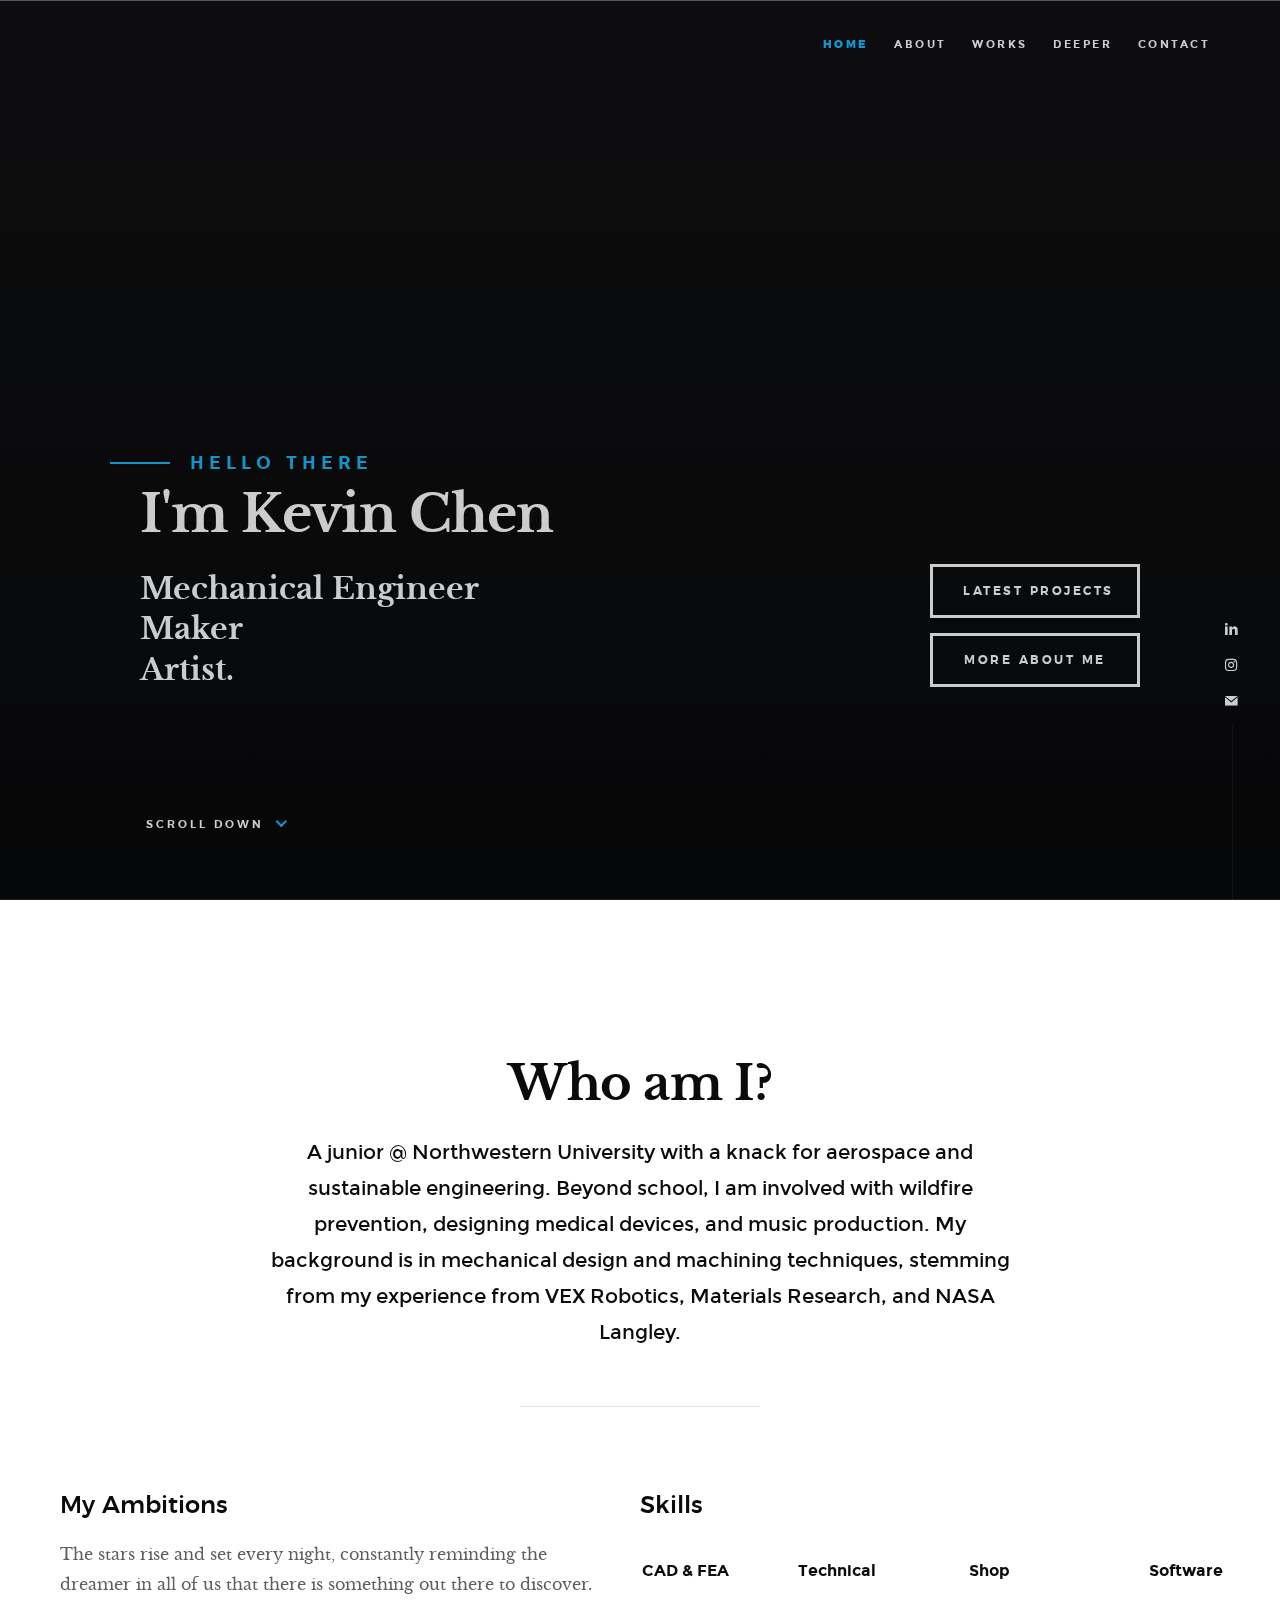
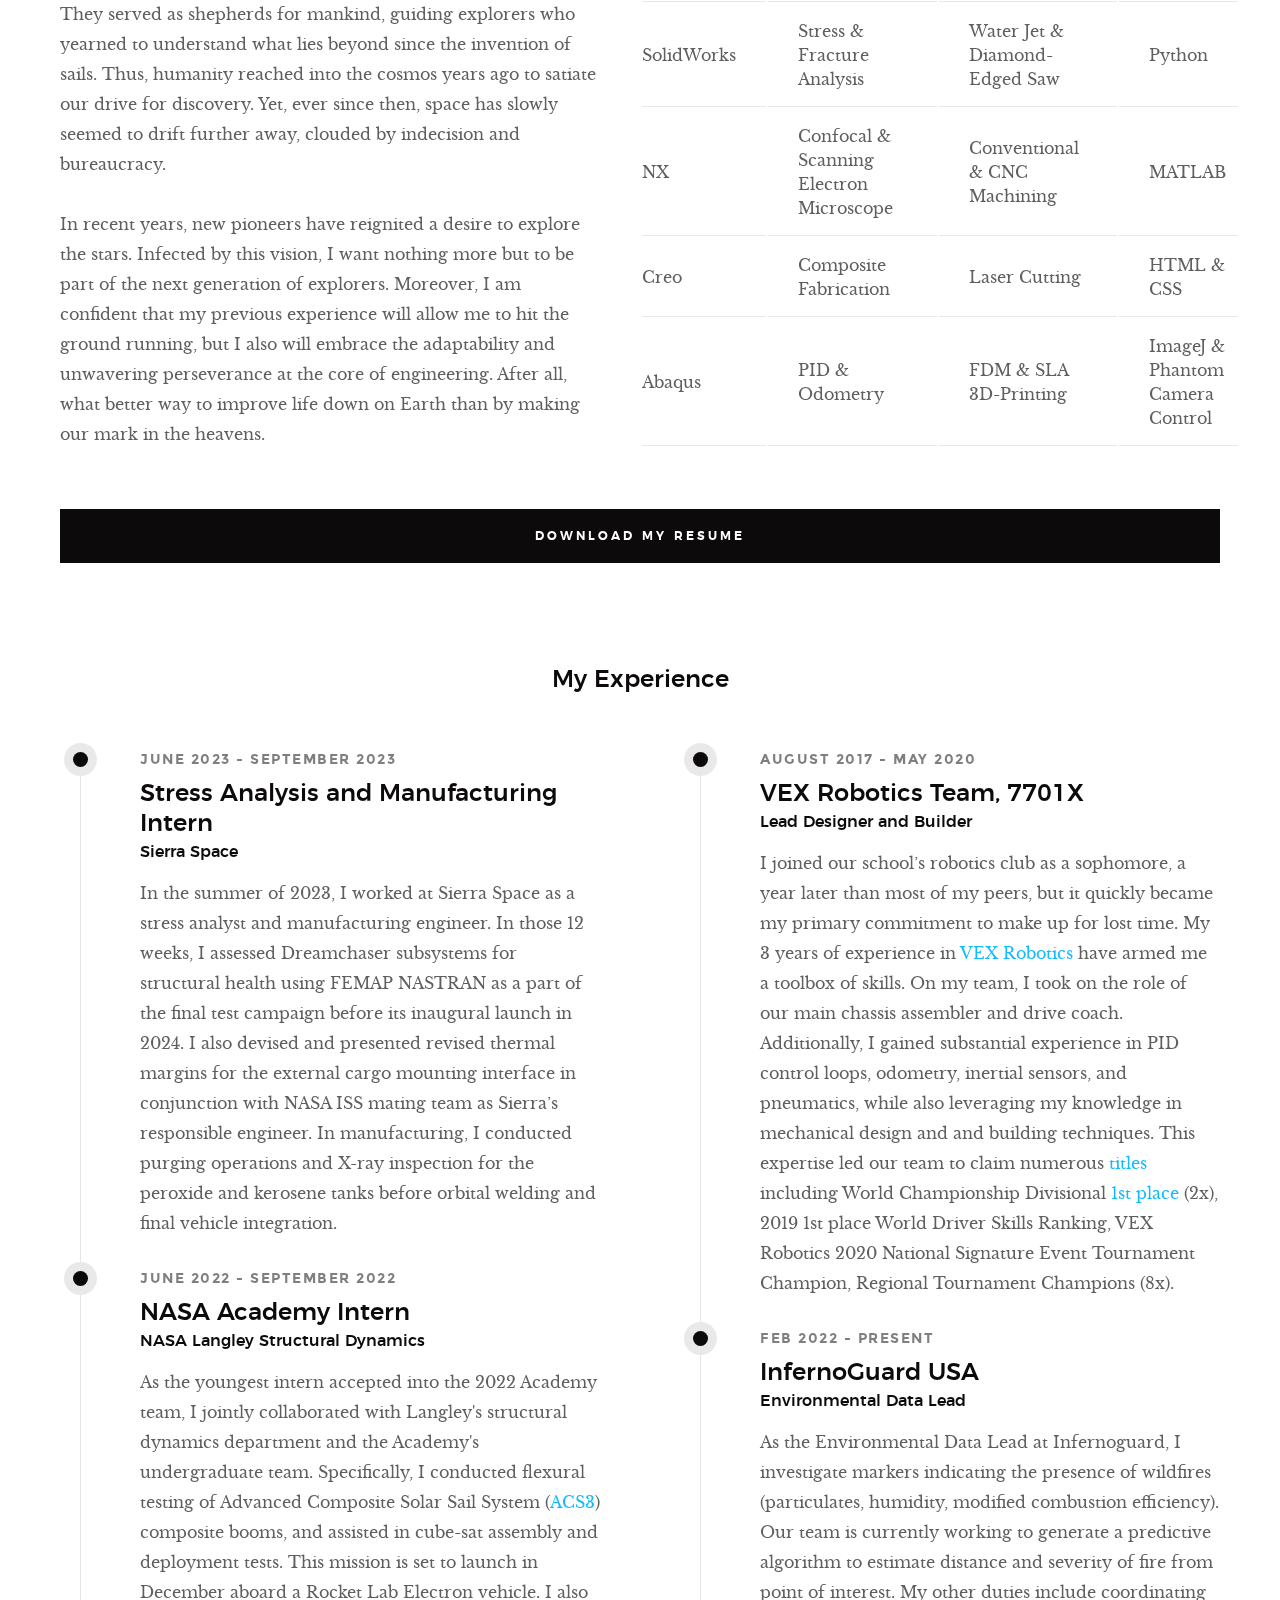
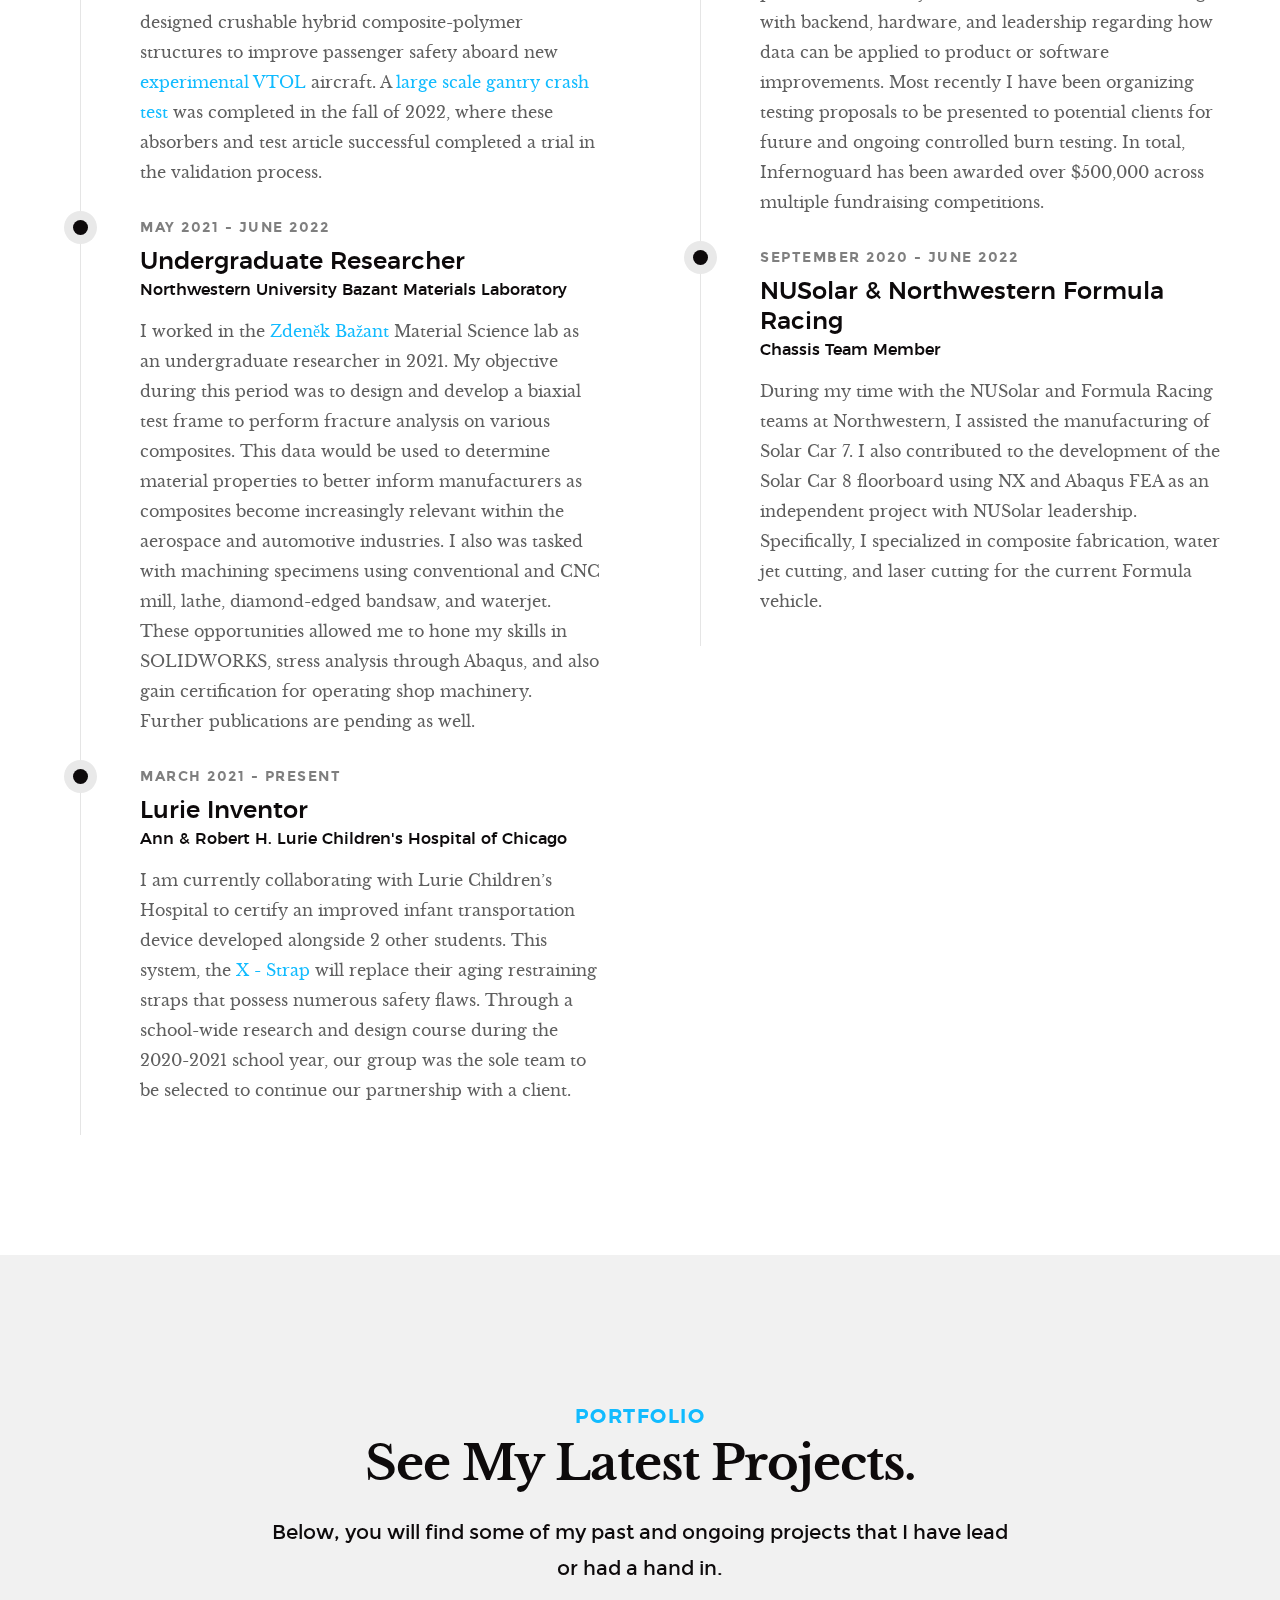
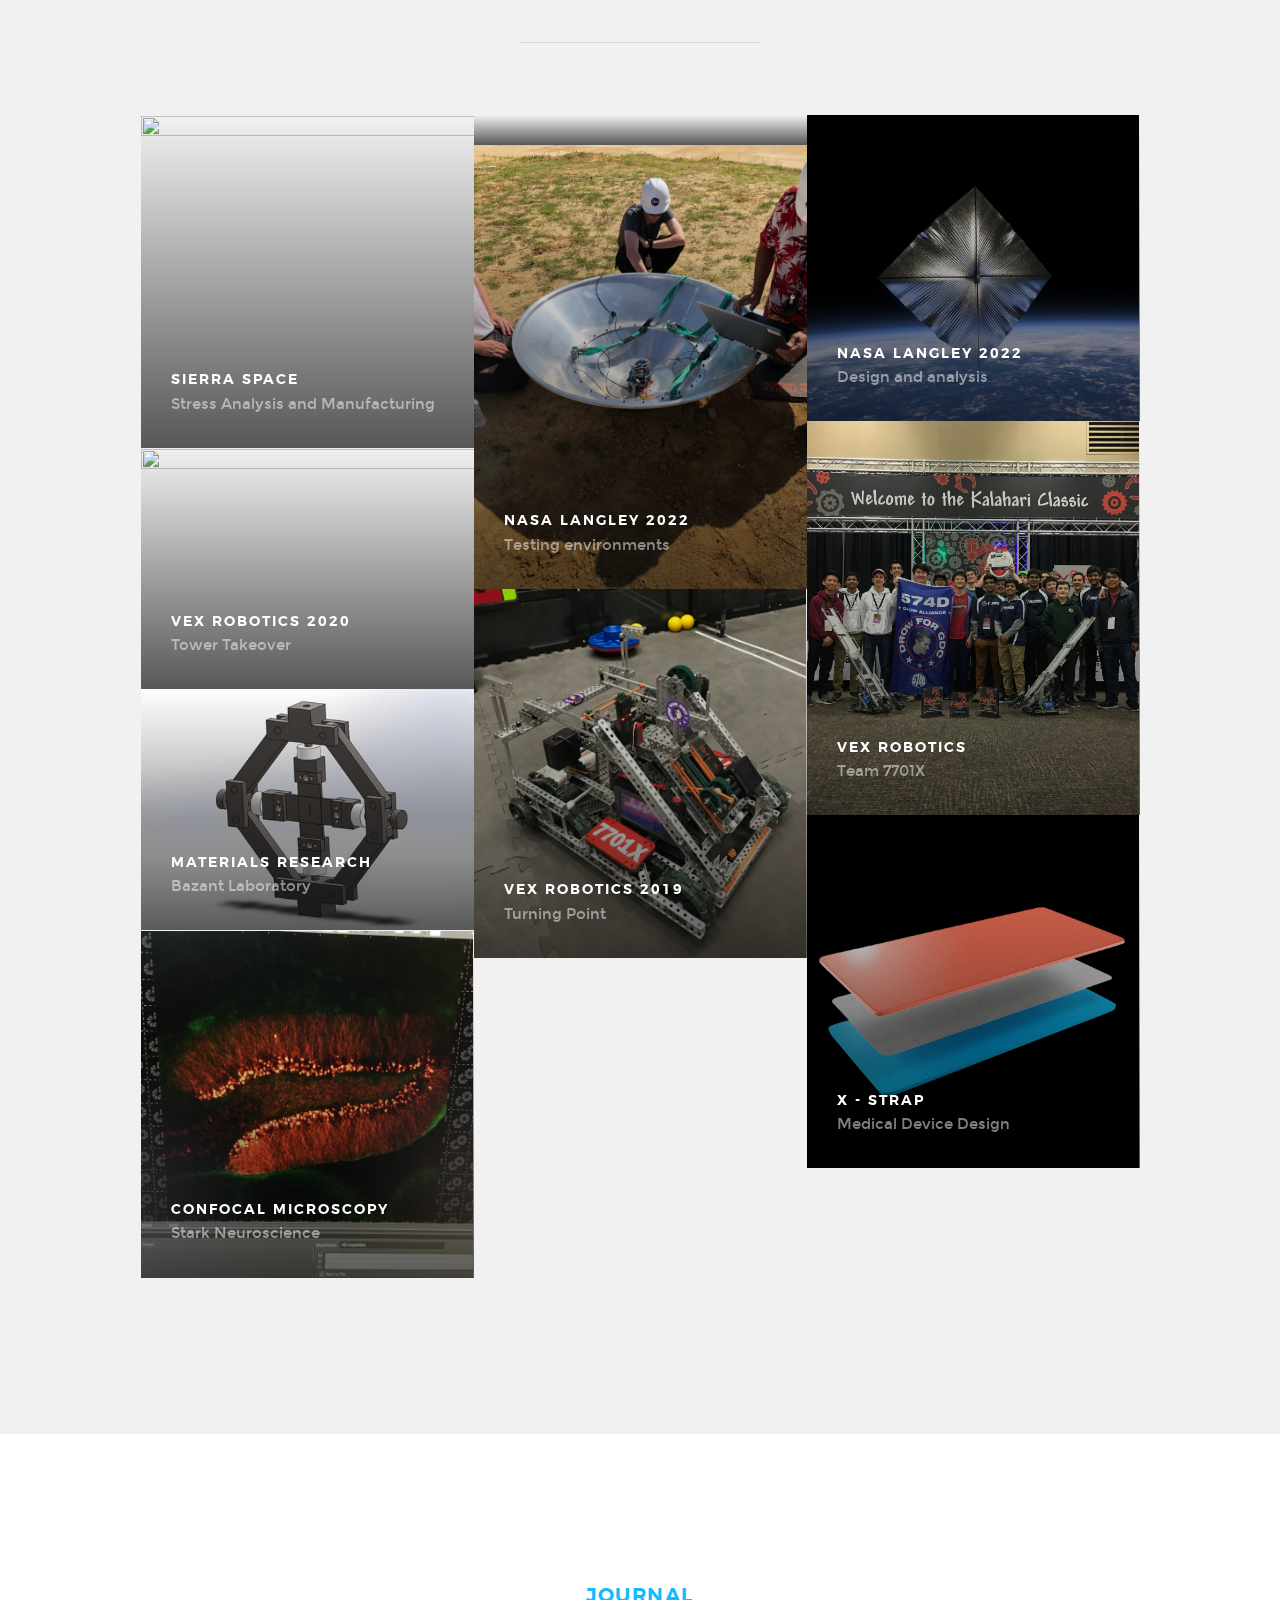
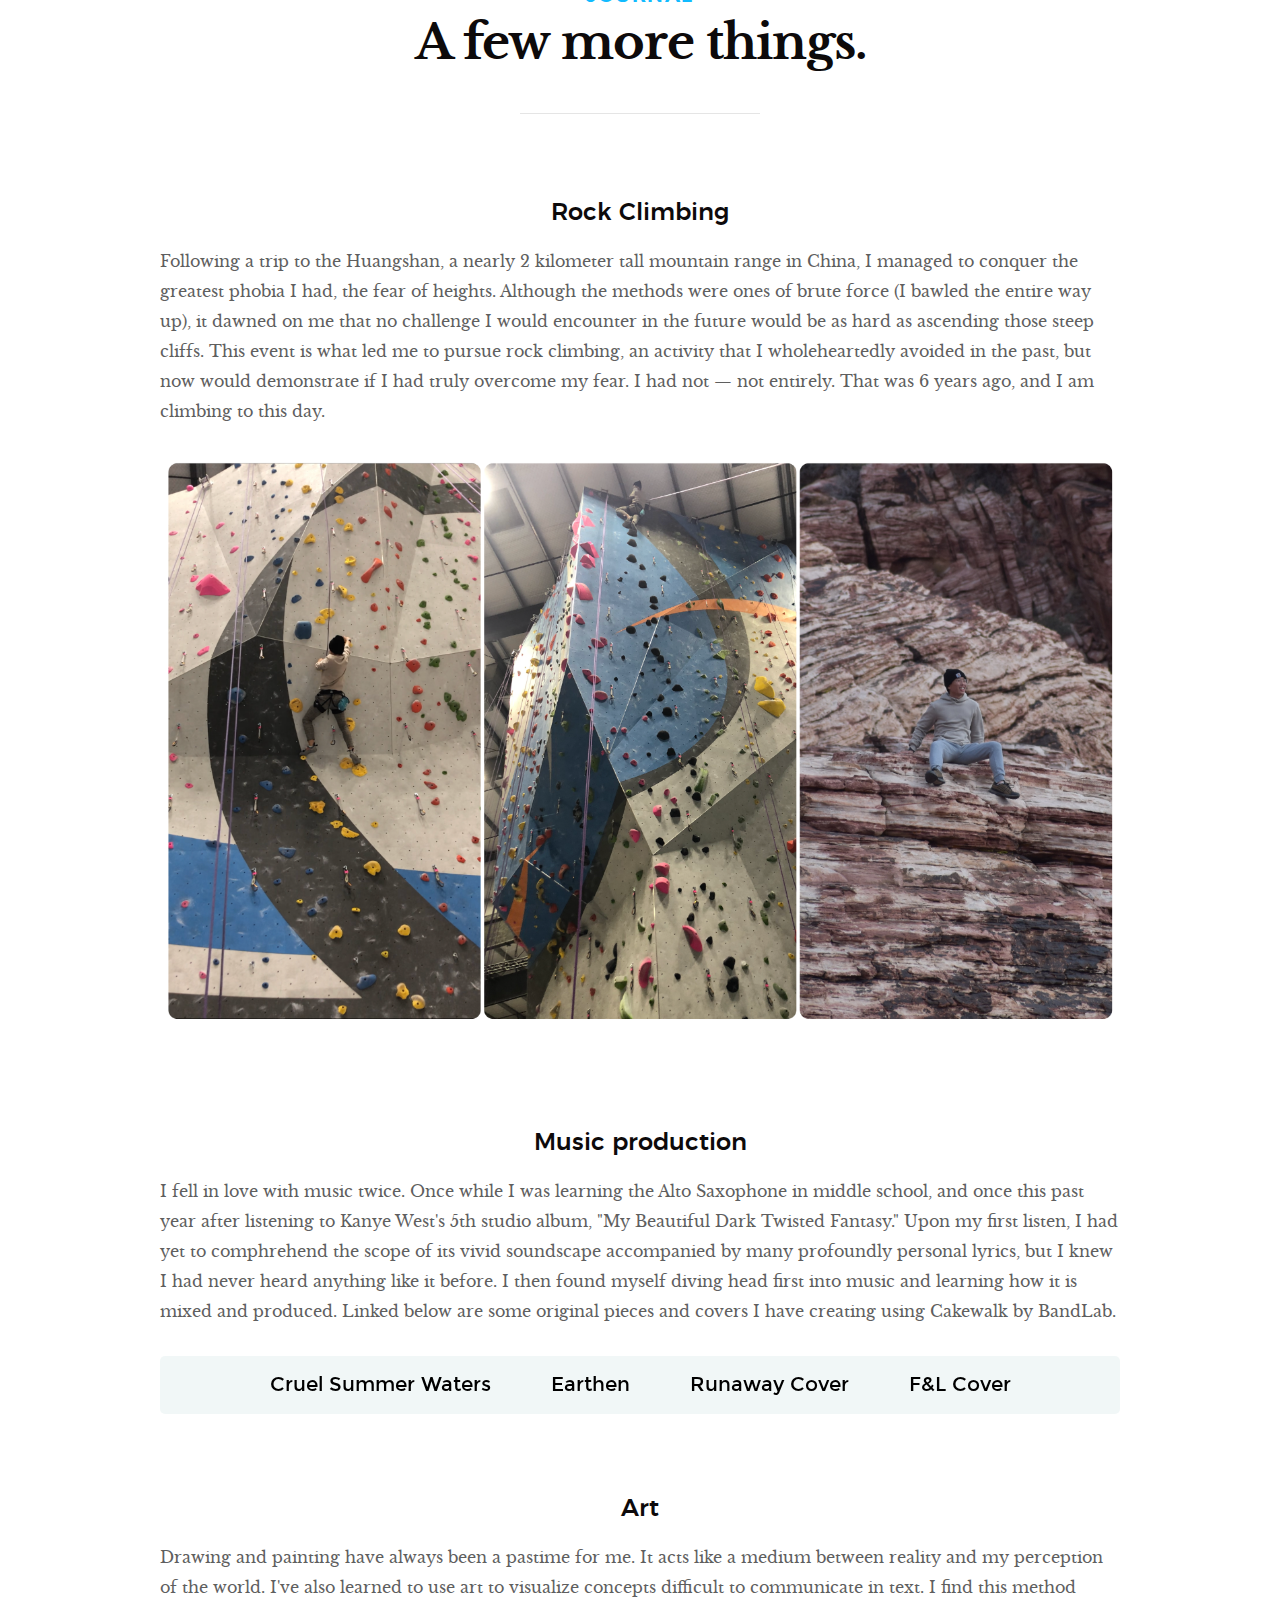
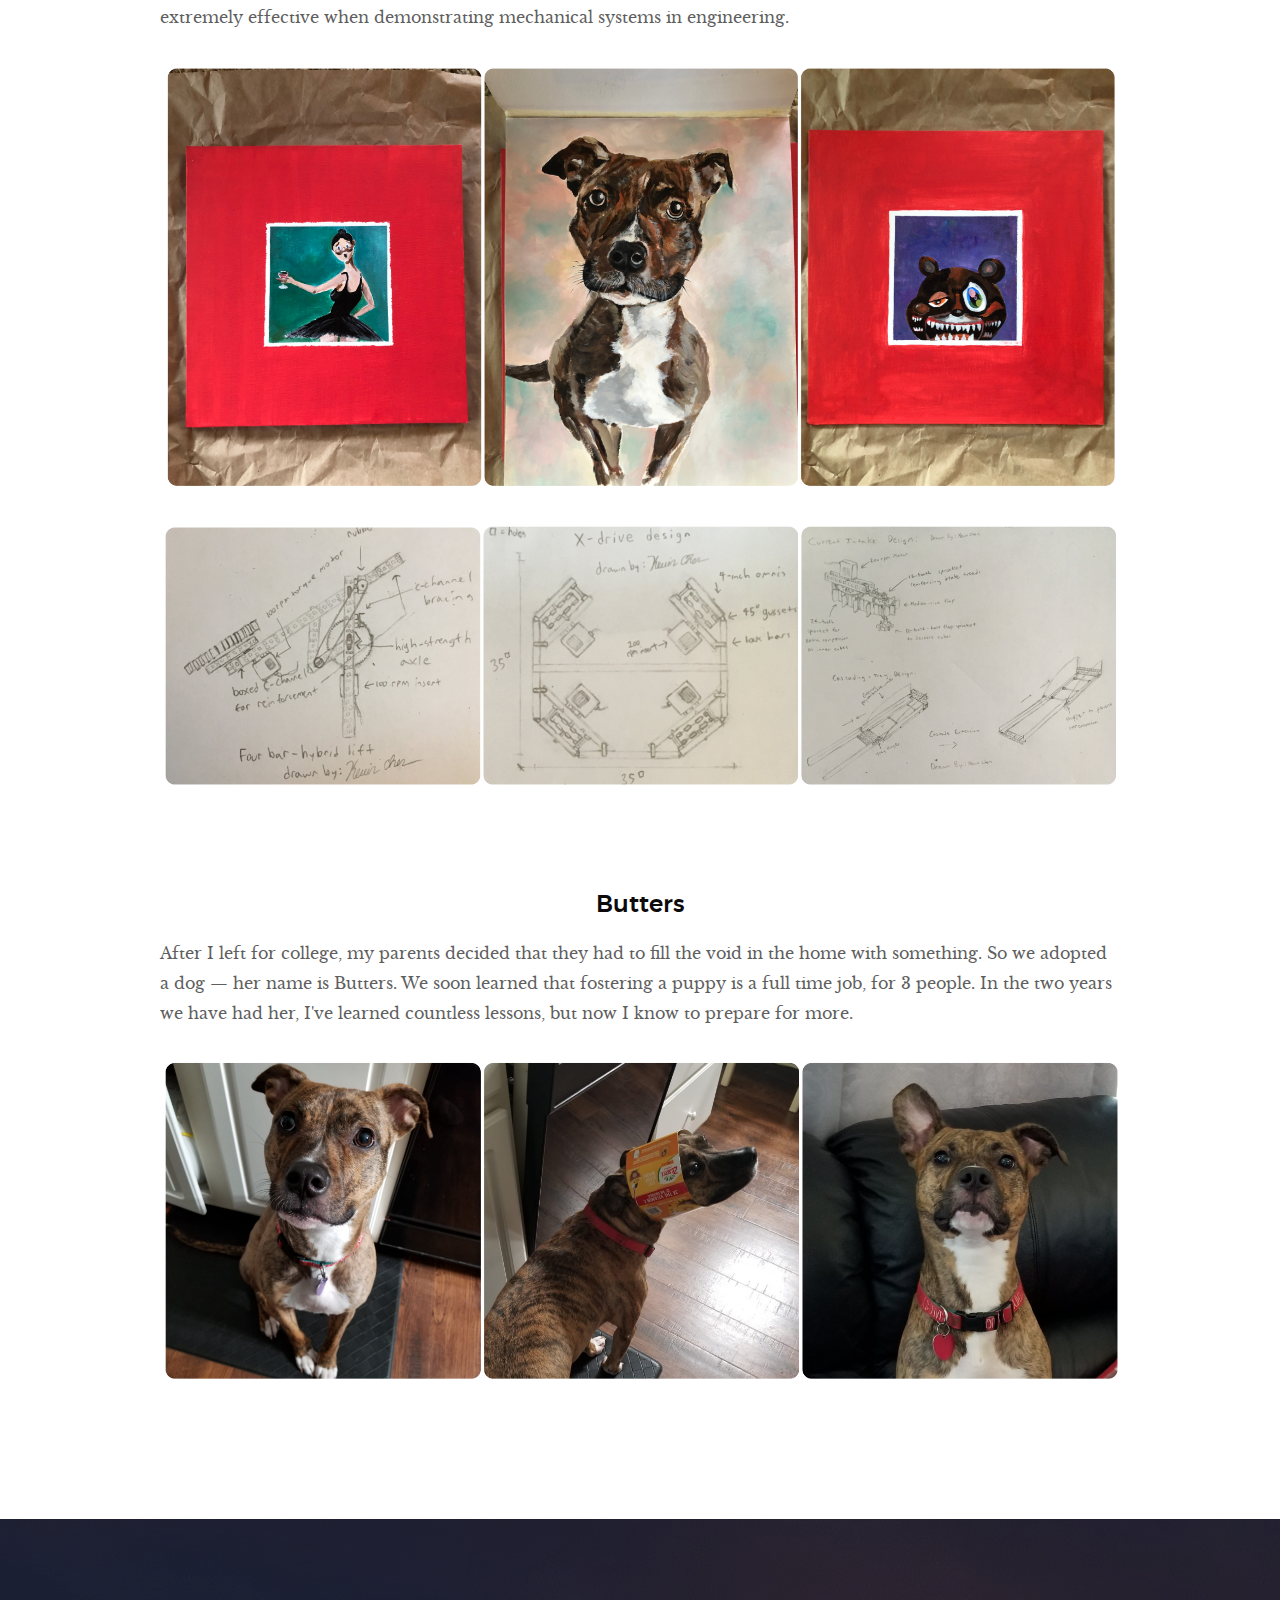
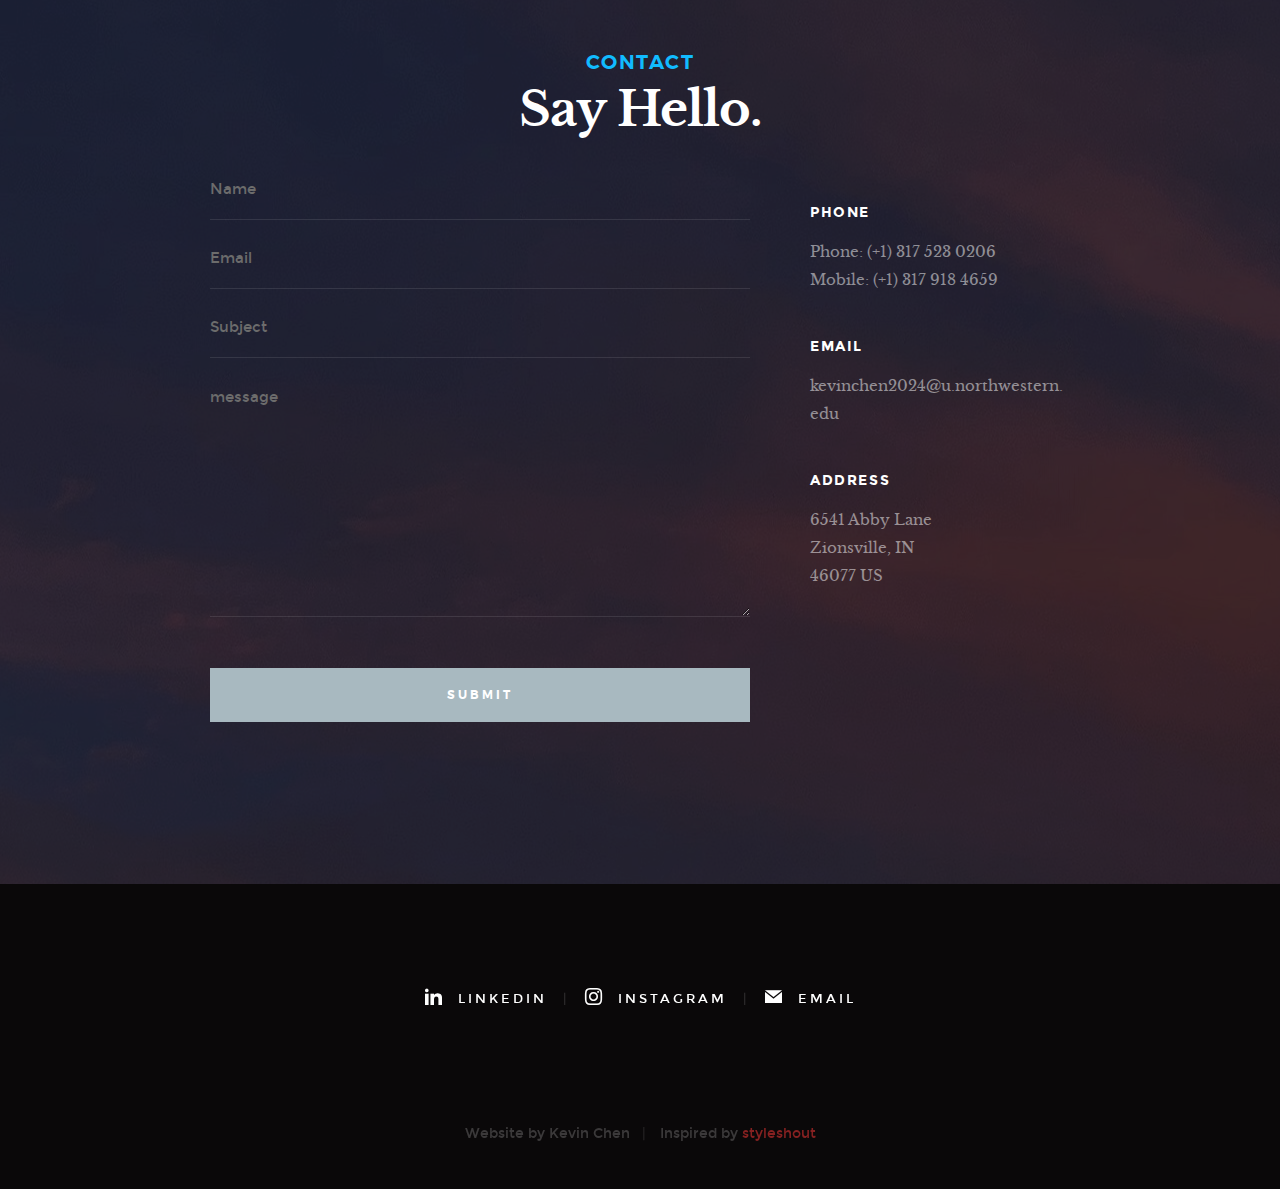
==== index.html @ 1083fa26 "push test 70, project thumbnails actually fixed" ====
<!DOCTYPE html>
<!--[if lt IE 9 ]><html class="no-js oldie" lang="en"> <![endif]-->
<!--[if IE 9 ]><html class="no-js oldie ie9" lang="en"> <![endif]-->
<!--[if (gte IE 9)|!(IE)]><!-->
<html class="no-js" lang="en">
<!--<![endif]-->

<head>

    <!--- basic page needs
    ================================================== -->
    <meta charset="utf-8">
    <title>Kevin's Portfolio</title>
    <meta name="description" content="">
    <meta name="author" content="">

    <!-- mobile specific metas
    ================================================== -->
    <meta name="viewport" content="width=device-width, initial-scale=1">

    <!-- CSS
    ================================================== -->
    <link rel="stylesheet" href="css/base.css">
    <link rel="stylesheet" href="css/vendor.css">
    <link rel="stylesheet" href="css/main.css">

    <!-- script
    ================================================== -->
    <script src="js/modernizr.js"></script>
    <script src="js/pace.min.js"></script>

    <!-- favicons
    ================================================== -->
    <link rel="shortcut icon" href="favicon.ico" type="image/x-icon">
    <link rel="icon" href="favicon.ico" type="image/x-icon">

</head>

<body id="top">

    <!-- header
    ================================================== -->
    <header class="s-header">

    <!---    <div class="header-logo">
            <a class="site-logo" href="index.html"><img src="images/logo.png" alt="Homepage"></a>
        </div> -->

        <nav class="header-nav-wrap">
            <ul class="header-nav">
                <li class="current"><a class="smoothscroll"  href="#home" title="home">Home</a></li>
                <li><a class="smoothscroll"  href="#about" title="about">About</a></li>
                <li><a class="smoothscroll"  href="#works" title="works">Works</a></li>
		<li><a class="smoothscroll"  href="#blog" title="blog">Deeper</a></li>
                <li><a class="smoothscroll"  href="#contact" title="contact">Contact</a></li>
            </ul>
        </nav>

        <a class="header-menu-toggle" href="#0"><span>Menu</span></a>

    </header> <!-- end s-header -->


   <!-- home
   ================================================== -->
   <section id="home" class="s-home page-hero target-section" data-parallax="scroll" data-image-src="images/background.jpg" data-natural-width=3000 data-natural-height=2000 data-position-y=center>

        <div class="overlay"></div>
        <div class="shadow-overlay"></div>

        <div class="home-content">

            <div class="row home-content__main">

                <h3>Hello There</h3>

                <h1>
                    I'm Kevin Chen <br>
		</h1>

		<h4>
                    Mechanical Engineer <br>
 		    Maker <br>
                    Artist. <br>
                </h4>

                <div class="home-content__buttons">
                    <a href="#works" class="smoothscroll btn btn--stroke">
                        Latest Projects
                    </a>
                    <a href="#about" class="smoothscroll btn btn--stroke">
                        More About Me
                    </a>
                </div>

                <div class="home-content__scroll">
                    <a href="#about" class="scroll-link smoothscroll">
                        <span>Scroll Down</span>
                    </a>
                </div>

            </div>

        </div> <!-- end home-content -->

        <ul class="home-social">
            <li>
                <a href="https://www.linkedin.com/in/kevin-chen617/"><i class="im im-linkedin" aria-hidden="true"></i><span>LinkedIn</span></a>
            </li>
            <li>
                <a href="https://www.instagram.com/7701xenith/"><i class="im im-instagram" aria-hidden="true"></i><span>Instagram</span></a>
            </li>
            <li>
                <a href="mailto: kevinchen2024@u.northwestern.edu"><i class="im im-mail" aria-hidden="true"></i><span>Mail</span></a>
            </li>
        </ul> 
        <!-- end home-social -->

    </section> <!-- end s-home -->


    <!-- about
    ================================================== -->
    <section id="about" class="s-about target-section">
        
        <div class="row narrow section-intro has-bottom-sep">
            <div class="col-full text-center">
                <h1>Who am I?</h1>
                <p class="lead">A junior @ Northwestern University with a knack for aerospace and sustainable engineering. Beyond school, I am involved with wildfire prevention, designing medical devices, and music production. My background is in mechanical design and machining techniques, stemming from my experience from VEX Robotics, Materials Research, and NASA Langley.</p>
            </div>
        </div>

        <div class="row about-content">

            <div class="col-six tab-full left">
                <h3>My Ambitions</h3>

                <p>The stars rise and set every night, constantly reminding the dreamer in all of us that there is something out there to discover. They served as shepherds for mankind, guiding explorers who yearned to understand what lies beyond since the invention of sails. Thus, humanity reached into the cosmos years ago to satiate our drive for discovery. Yet, ever since then, space has slowly seemed to drift further away, clouded by indecision and bureaucracy.</p>

                <p>
                In recent years, new pioneers have reignited a desire to explore the stars. Infected by this vision, I want nothing more but to be part of the next generation of explorers. Moreover, I am confident that my previous experience will allow me to hit the ground running, but I also will embrace the adaptability and unwavering perseverance at the core of engineering. After all, what better way to improve life down on Earth than by making our mark in the heavens.	
                </p>

            </div>

           <div class="table-responsive">
		<h3>Skills</h3>

                    <table>
                            <thead>
                            <tr>
                                <th>CAD & FEA</th>
                                <th>Technical</th>
				<th>Shop</th>
                                <th>Software</th>
                            </tr>
                            </thead>
                            <tbody>
                            <tr>
                                <td>SolidWorks</td>
                                <td>Stress & Fracture Analysis</td>
                                <td>Water Jet & Diamond-Edged Saw</td>
				<td>Python</td>
                            </tr>
                            <tr>
                                <td>NX</td>
                                <td>Confocal & Scanning Electron Microscope</td>
                                <td>Conventional & CNC Machining</td>
				<td>MATLAB</td>
                            </tr>
			    <tr>
                                <td>Creo</td>
                                <td>Composite Fabrication</td>
                                <td>Laser Cutting</td>
				<td>HTML & CSS</td>
                            </tr>
			    <tr>
                                <td>Abaqus</td>
				<td>PID & Odometry</td>
                                <td>FDM & SLA 3D-Printing</td>
                                <td>ImageJ & Phantom Camera Control</td>
                            </tr>
                            </tbody>
                    </table>

                </div>

        </div> <!-- end about-content -->

        <div class="row about-content about-content--buttons">

            <div class="col-full tab-center">
                <a href="Kevin Chen Resume.pdf" target="_blank" class="btn btn--primary full-width">Download My Resume</a>
            </div>

        </div> <!-- end about-content buttons -->

        <div class="row about-content about-content--timeline">

            <div class="col-full text-center">
                <h3>My Experience</h3>
            </div>

            <div class="col-six tab-full left">
                <div class="timeline">

		   <div class="timeline__block">
                        <div class="timeline__bullet"></div>
                        <div class="timeline__header">
                            <p class="timeline__timeframe">JUNE 2023 - SEPTEMBER 2023</p>
                            <h3>Stress Analysis and Manufacturing Intern</h3>
                            <h5>Sierra Space</h5>
                        </div>
                        <div class="timeline__desc">
                            <p>In the summer of 2023, I worked at Sierra Space as a stress analyst and manufacturing engineer. In those 12 weeks, I assessed Dreamchaser subsystems for structural health using FEMAP NASTRAN as a part of the final test campaign before its inaugural launch in 2024. I also devised and presented revised thermal margins for the external cargo mounting interface in conjunction with NASA ISS mating team as Sierra’s responsible engineer. In manufacturing, I conducted purging operations and X-ray inspection for the peroxide and kerosene tanks before orbital welding and final vehicle integration.
			    </p>
                        </div>
                    </div> <!-- end timeline__block -->

                    <div class="timeline__block">
                        <div class="timeline__bullet"></div>
                        <div class="timeline__header">
                            <p class="timeline__timeframe">JUNE 2022 - SEPTEMBER 2022</p>
                            <h3>NASA Academy Intern</h3>
                            <h5>NASA Langley Structural Dynamics</h5>
                        </div>
                        <div class="timeline__desc">
                            <p>As the youngest intern accepted into the 2022 Academy team, I jointly collaborated with Langley's structural dynamics department and the Academy's undergraduate team. Specifically, I conducted flexural testing of Advanced Composite Solar Sail System (<a href="https://www.nasa.gov/directorates/spacetech/small_spacecraft/ACS3" target="_blank">ACS3</a>) composite booms, 
			       and assisted in cube-sat assembly and deployment tests. This mission is set to launch in December aboard a Rocket Lab Electron vehicle. I also designed crushable hybrid composite-polymer structures to improve passenger safety aboard new <a href="https://nari.arc.nasa.gov/sites/default/files/attachments/Workshop4_4_NASA.pdf" target="_blank">experimental VTOL</a> aircraft. 
			       A <a href="https://www.nasa.gov/feature/nasa-crash-tests-evtol-concept/" target="_blank">large scale gantry crash test</a> was completed in the fall of 2022, where these absorbers and test article successful completed a trial in the validation process.
			    </p>
                        </div>
                    </div> <!-- end timeline__block -->

                    <div class="timeline__block">
                        <div class="timeline__bullet"></div>
                        <div class="timeline__header">
                            <p class="timeline__timeframe">May 2021 - June 2022</p>
                            <h3>Undergraduate Researcher</h3>
                            <h5>Northwestern University Bazant Materials Laboratory</h5>
                        </div>
                        <div class="timeline__desc">	
                            <p>I worked in the <a href="https://en.wikipedia.org/wiki/Zden%C4%9Bk_P._Ba%C5%BEant" target="_blank">Zdeněk Bažant</a> Material Science lab as an undergraduate researcher in 2021. My objective during this period was to design and develop a biaxial test frame to perform fracture analysis on various composites. This data would be used to determine material properties to better inform manufacturers as composites become increasingly relevant within the aerospace and automotive industries. I also was tasked with machining specimens using conventional and CNC mill, lathe, diamond-edged bandsaw, and waterjet. These opportunities allowed me to hone my skills in SOLIDWORKS, stress analysis through Abaqus, and also gain certification for operating shop machinery. Further publications are pending as well.</p>
                        </div>
                    </div> <!-- end timeline__block -->

		   <div class="timeline__block">
                        <div class="timeline__bullet"></div>
                        <div class="timeline__header">
                            <p class="timeline__timeframe">March 2021 - Present</p>
                            <h3>Lurie Inventor</h3>
                            <h5>Ann & Robert H. Lurie Children's Hospital of Chicago</h5>
                        </div>
                        <div class="timeline__desc">	
                            <p>I am currently collaborating with Lurie Children’s Hospital to certify an improved infant transportation device developed alongside 2 other students. This system, the <a href="https://drive.google.com/file/d/1zZ9a6kQGrufHubjohi4ccquiIPVfoEWo/view?usp=sharing" target="_blank">X - Strap</a> will replace their aging restraining straps that possess numerous safety flaws. Through a school-wide research and design course during the 2020-2021 school year, our group was the sole team to be selected to continue our partnership with a client.</p>
                        </div>
                    </div> <!-- end timeline__block -->


                </div> <!-- end timeline -->
            </div> <!-- end left -->

            <div class="col-six tab-full right">
                <div class="timeline">

                    <div class="timeline__block">
                        <div class="timeline__bullet"></div>
                        <div class="timeline__header">
                            <p class="timeline__timeframe"> August 2017 - May 2020</p>
                            <h3>VEX Robotics Team, 7701X</h3>
                            <h5>Lead Designer and Builder</h5>
                        </div>
                        <div class="timeline__desc">
                            <p>I joined our school’s robotics club as a sophomore, a year later than most of my peers, but it quickly became my primary commitment to make up for lost time. My 3 years of experience in <a href="https://www.youtube.com/channel/UCPJG_vGaYK8rv_-3pf0ZpIQ" target="_blank">VEX Robotics</a>
			       have armed me a toolbox of skills. On my team, I took on the role of our main chassis assembler and drive coach. Additionally, I gained substantial experience in PID control loops, odometry, inertial sensors, and pneumatics, while also leveraging my knowledge in mechanical design and and building techniques. 
			       This expertise led our team to claim numerous <a href="https://vexdb.io/teams/view/7701X?t=awards" target="_blank">titles</a> including World Championship Divisional <a href="https://vexdb.io/teams/view/7701X?t=rankings" target="_blank">1st place</a> (2x), 2019 1st place World Driver Skills Ranking, VEX Robotics 2020 National Signature Event Tournament Champion, Regional Tournament Champions (8x).</p>
                        </div>
                    </div> <!-- end timeline__block -->

                    <div class="timeline__block">
                        <div class="timeline__bullet"></div>
                        <div class="timeline__header">
                            <p class="timeline__timeframe">Feb 2022 - Present</p>
                            <h3>InfernoGuard USA</h3>
                            <h5>Environmental Data Lead</h5>
                        </div>
                        <div class="timeline__desc">
                            <p>As the Environmental Data Lead at Infernoguard, I investigate markers indicating the presence of wildfires (particulates, humidity, modified combustion efficiency). Our team is currently working to generate a predictive algorithm to estimate distance and severity of fire from point of interest. My other duties include coordinating with backend, hardware, and leadership regarding how data can be applied to product or software improvements. Most recently I have been organizing testing proposals to be presented to potential clients for future and ongoing controlled burn testing. In total, Infernoguard has been awarded over $500,000 across multiple fundraising competitions.</p>
                        </div>
                    </div> <!-- end timeline__block -->

		    <div class="timeline__block">
                        <div class="timeline__bullet"></div>
                        <div class="timeline__header">
                            <p class="timeline__timeframe">September 2020 - June 2022</p>
                            <h3>NUSolar & Northwestern Formula Racing</h3>
                            <h5>Chassis Team Member</h5>
                        </div>
                        <div class="timeline__desc">
                            <p>During my time with the NUSolar and Formula Racing teams at Northwestern, I assisted the manufacturing of Solar Car 7. I also contributed to the development of the Solar Car 8 floorboard using NX and Abaqus FEA as an independent project with NUSolar leadership. Specifically, I specialized in composite fabrication, water jet cutting, and laser cutting for the current Formula vehicle.</p>
                        </div>
                    </div> <!-- end timeline__block -->

                </div> <!-- end timeline -->
            </div> <!-- end right -->

        </div> <!-- end about-content timeline -->

    </section> <!-- end about -->
    

    <!-- works
    ================================================== -->
    <section id="works" class="s-works target-section">

        <div class="row narrow section-intro has-bottom-sep">
            <div class="col-full">
                <h3>Portfolio</h3>
                <h1>See My Latest Projects.</h1>
                
                <p class="lead">Below, you will find some of my past and ongoing projects that I have lead or had a hand in.</p>
            </div>
        </div>

	    <div class="row masonry-wrap">
            <div class="masonry">

 		    <div class="masonry__brick">
                    <div class="item-folio">

                        <div class="item-folio__thumb">
                            <a href="images/sierraspace.png" class="thumb-link" title="sierra" data-size="1896x521">
                                <img src="images/sierraspace.png" 
                                     srcset="images/dreamchaser1.JPG 1x, images/dreamchaser1.JPG 2x" alt="" width="600" height="600">	
                                <span class="shadow-overlay"></span>
                            </a>
                        </div>

                        <div class="item-folio__text">
                            <h3 class="item-folio__title">
                                Sierra Space
                            </h3>
                            <p class="item-folio__cat">
                                Stress Analysis and Manufacturing
                            </p>
                        </div>

                        <a href="https://www.behance.net/" class="item-folio__project-link" title="Project link">
                            <i class="im im-link"></i>
                        </a>

                        <div class="item-folio__caption">
                            <p>At Sierra Space, I was the responsible engineer tasked with ensuring structural health of avionnics, communications, and environmental control systems of the Dream Chaser spaceplane during the Sine-Vibration test campaign. These batteries of evaluation function as the final checkoffs before final vehicle intergration before launch. As a fluids manufacturing engineer, I also worked closely with the integration of the propulsion feed system, owning several pieces of documentation regarding the installation of the forward and aft thruster isolation assemblies. </p>
                        </div>

                    </div> <!-- end item-folio -->
                </div> <!-- end masonry__brick -->

                <div class="masonry__brick">
                    <div class="item-folio">

                        <div class="item-folio__thumb">
                            <a href="images/anvilall.JPG" class="thumb-link" title="anvil" data-size="1896x498">
                                <img src="images/anvilall.JPG" 
                                     srcset="images/anvil_gif.gif 1x, images/anvil_gif.gif 2x" alt="">	
                                <span class="shadow-overlay"></span>
                            </a>
                        </div>

                        <div class="item-folio__text">
                            <h3 class="item-folio__title">
                                Autonomous RC Plane
                            </h3>
                            <p class="item-folio__cat">
                                Anvil Arrow Path Routing
                            </p>
                        </div>

                        <a href="https://www.behance.net/" class="item-folio__project-link" title="Project link">
                            <i class="im im-link"></i>
                        </a>

                        <div class="item-folio__caption">
                            <p>My most recent personal project has been the design and drafting of a RC Plane inspired by the Anvil Arrow from the Star Citizen IP. Employing NX and Inventor Sheet Metal, I created a foamboard body and drawing to enable flow modeling of the plane in Ansys Fluent CFD to obtain a lift:drag ratio of 13.1:1, sufficient for protoflight. We are also writing a fully autonomous flight algorithm with waypoint and GPS tracking capability. Paired with LQR control theory for flight stability and odometry for position referencing between GPS updates, the plane can accurately fly pre-programmed routes.</p>
                        </div>

                    </div> <!-- end item-folio -->
                </div> <!-- end masonry__brick -->

                <div class="masonry__brick">
                    <div class="item-folio">

                        <div class="item-folio__thumb">
                            <a href="images/nasa.png" class="thumb-link" title="nasa" data-size="1892x853">
                                <img src="images/nasa.png" 
                                     srcset="images/nasa_thumb.png 1x, images/nasa_thumb.png 2x" alt="">	
                                <span class="shadow-overlay"></span>
                            </a>
                        </div>

                        <div class="item-folio__text">
                            <h3 class="item-folio__title">
                                NASA Langley 2022
                            </h3>
                            <p class="item-folio__cat">
                                Design and analysis
                            </p>
                        </div>

                        <a href="https://www.behance.net/" class="item-folio__project-link" title="Project link">
                            <i class="im im-link"></i>
                        </a>

                        <div class="item-folio__caption">
                            <p>Pictured above are several of the projects I worked on at NASA Langley Research Center. My primary goal was to design and 3D-Print crushable geometries to improve occupant safety during VTOL aircraft crashes. 30-ft drop tower testing is pictured on the left. I also dealt with a variety of photogrammetry applications, depicted in the speckle-painted lift-cruise frame. Later on, I was heavily involved with the folding and flexural testing of ACS3 composite booms and its solar sails.</p>
                        </div>

                    </div> <!-- end item-folio -->
                </div> <!-- end masonry__brick -->

		<div class="masonry__brick">
                    <div class="item-folio">

                        <div class="item-folio__thumb">
                            <a href="images/nasa2.png" class="thumb-link" title="nasa" data-size="1891x845">
                                <img src="images/nasa2.png" 
                                     srcset="images/nasa_thumb2.jpg 1x, images/nasa_thumb2.jpg 2x" alt="">	
                                <span class="shadow-overlay"></span>
                            </a>
                        </div>

                        <div class="item-folio__text">
                            <h3 class="item-folio__title">
                                NASA Langley 2022
                            </h3>
                            <p class="item-folio__cat">
                                Testing environments
                            </p>
                        </div>

                        <a href="https://www.behance.net/" class="item-folio__project-link" title="Project link">
                            <i class="im im-link"></i>
                        </a>

                        <div class="item-folio__caption">
                            <p>Langley is home to the Landing and Impact Research Facility, a testing gantry responsible for the evaluation of craft like the Apollo Lunar Lander and the SpaceX Dragon 2 Capsule. It continues to be a keystone within spaceflight, specifically through its role in testing of Mars Sample Return components. Pictured above is our team validating IMU data from a heatshield demonstration unit designed to protect Martian samples during atmospheric reentry. We designed and constructed the collapsable drop tower shield on the right for smaller scale hanger-based testing of elements not suitable for gantry use.</p>
                        </div>

                    </div> <!-- end item-folio -->
                </div> <!-- end masonry__brick -->


                <div class="masonry__brick">
                    <div class="item-folio">

                        <div class="item-folio__thumb">
                            <a href="images/robotics.png" class="thumb-link" title="robotics" data-size="1893x809">
                                <img src="images/robotics.png" 
                                     srcset="images/robotics_thumb.jpg 1x, images/robotics_thumb.jpg 2x" alt="">	
                                <span class="shadow-overlay"></span>
                            </a>
                        </div>

                        <div class="item-folio__text">
                            <h3 class="item-folio__title">
                                VEX Robotics
                            </h3>
                            <p class="item-folio__cat">
                                Team 7701X
                            </p>
                        </div>

                        <a href="https://www.behance.net/" class="item-folio__project-link" title="Project link">
                            <i class="im im-link"></i>
                        </a>

                        <div class="item-folio__caption">
                            <p>A few moments captured after at several tournaments including Worlds and the US Signature Event.</p>
                        </div>

                    </div> <!-- end item-folio -->
                </div> <!-- end masonry__brick -->

                <div class="masonry__brick">
                    <div class="item-folio">

                        <div class="item-folio__thumb">
                            <a href="images/robotics2.png" class="thumb-link" title="robotics2" data-size="1893x814">
                                <img src="images/robotics2.png" 
                                     srcset="images/auton1.gif, images/auton1.gif 2x" alt="" width="827" height="600">	
                                <span class="shadow-overlay"></span>
                            </a>
                        </div>

                        <div class="item-folio__text">
                            <h3 class="item-folio__title">
                                VEX Robotics 2020
                            </h3>
                            <p class="item-folio__cat">
                                Tower Takeover
                            </p>
                        </div>

                        <a href="https://www.behance.net/" class="item-folio__project-link" title="Project link">
                            <i class="im im-link"></i>
                        </a>

                        <div class="item-folio__caption">
                            <p>The objectives of the 2020 season, Tower Takeover, was to capture cubes, stack them in zones, and deposit them in towers located around the field. After multiple iterations of refining our robot over the year, we were effectively able to score more points at a faster pace than most if not all of the other teams in the world. We secured 1st place in our division during the 2020 World Championships, ended as divisional finalists, and won the national signature event (the second largest competition in the world).</p>
                        </div>

                    </div> <!-- end item-folio -->
                </div> <!-- end masonry__brick -->

                <div class="masonry__brick">
                    <div class="item-folio">

                       <div class="item-folio__thumb">
                            <a href="images/robotics3.png" class="thumb-link" title="robotics3" data-size="1892x812">
                                <img src="images/robotics3.png" 
                                     srcset="images/robotics3_thumb.jpg 1x, images/robotics3_thumb.jpg 2x" alt="">	
                                <span class="shadow-overlay"></span>
                            </a>
                        </div>

                        <div class="item-folio__text">
                            <h3 class="item-folio__title">
                                VEX Robotics 2019
                            </h3>
                            <p class="item-folio__cat">
                                Turning Point
                            </p>
                        </div>

                        <a href="https://www.behance.net/" class="item-folio__project-link" title="Project link">
                            <i class="im im-link"></i>
                        </a>

                        <div class="item-folio__caption">
                            <p>The 2019 game, Turning Point, entailed picking up and launching balls at acrylic flags, flipping and placing caps onto raised poles, and a platform climb at the end of the match. Our choices regarding mechanical design and autonomous programming allowed our team to remain undefeated and secure <a href="https://vexdb.io/skills/VRC/Turning_Point/Driver" target="_blank">1st place</a> in our division during the 2019 World Championships.</p>
                        </div>

                    </div> <!-- end item-folio -->
                </div> <!-- end masonry__brick -->

                <div class="masonry__brick">
                    <div class="item-folio">

                        <div class="item-folio__thumb">
                            <a href="images/materials.png" class="thumb-link" title="materials" data-size="1893x809">
                                <img src="images/materials.png" 
                                     srcset="images/model3.gif 1x, images/model3.gif 2x" alt="" width="827" height="600">	
                                <span class="shadow-overlay"></span>
                            </a>                        
			</div>

                        <div class="item-folio__text">
                            <h3 class="item-folio__title">
                                Materials Research
                            </h3>
                            <p class="item-folio__cat">
                                Bazant Laboratory
                            </p>
                        </div>

                        <a href="https://www.behance.net/" class="item-folio__project-link" title="Project link">
                            <i class="im im-link"></i>
                        </a>

                        <div class="item-folio__caption">
                            <p>Here are some additional details regarding my work at the <a href="https://en.wikipedia.org/wiki/Zden%C4%9Bk_P._Ba%C5%BEant" target="_blank">Zdeněk Bažant</a> Material Science lab as an undergraduate researcher in 2021.</p>
                        </div>

                    </div> <!-- end item-folio -->
                </div> <!-- end masonry__brick -->

                <div class="masonry__brick">
                    <div class="item-folio">

                        <div class="item-folio__thumb">
                            <a href="images/x-strap.png" class="thumb-link" data-size="1893x875">
                                <img src="images/x-strap.png"
                                     srcset="images/baby8.png 1x, images/baby8.png 2x" alt="">
                                <span class="shadow-overlay"></span>
                            </a>
                        </div>

                        <div class="item-folio__text">
                            <h3 class="item-folio__title">
                                X - Strap
                            </h3>
                            <p class="item-folio__cat">
                                Medical Device Design
                            </p>
                        </div>

                        <a href="https://www.behance.net/" class="item-folio__project-link" title="Project link">
                            <i class="im im-link"></i>
                        </a>

                        <span class="item-folio__caption">
                            <p>A written report regarding the X - Strap can be found <a href="https://drive.google.com/file/d/1zZ9a6kQGrufHubjohi4ccquiIPVfoEWo/view?usp=sharing" target="_blank">here</a>.</p>
                        </span>

                    </div> <!-- end item-folio -->
                </div> <!-- end masonry__brick -->

                <div class="masonry__brick">
                    <div class="item-folio">

                        <div class="item-folio__thumb">
                            <a href="images/confocal.png" class="thumb-link" data-size="1892x730">
                                <img src="images/confocal.png"
                                     srcset="images/confocal2.jpg 1x, images/confocal2.jpg 2x" alt="">
                                <span class="shadow-overlay"></span>
                            </a>
                        </div>

                        <div class="item-folio__text">
                            <h3 class="item-folio__title">
                                Confocal Microscopy
                            </h3>
                            <p class="item-folio__cat">
                                Stark Neuroscience
                            </p>
                        </div>

                        <a href="https://www.behance.net/" class="item-folio__project-link" title="Project link">
                            <i class="im im-link"></i>
                        </a>

                        <span class="item-folio__caption">
                            <p>As an intern during the summer of 2017, I was the only freshman to be admitted to Indiana Project STEM out of 100 accepted students. 
	  During that summer I worked at Indiana University's Stark Neuroscience Research Center and explored the characterization of Central Amygdala neurons 
	  and their potential role in pain-related behavior. In the following summers, I remained in my previous lab where I had established a strong foundation 
	  operating confocal microscopes and other wet lab machinery. I concluded my research with a <a href="poster.pdf" target="_blank">poster presentation</a>
	  that placed me 1st in my ISEF Regional Science Fair and was also the recipient of a 2019 American Psychological Association Award. 
	  We are currently in the final stages of review for a paper that I have co-authored in  the Journal of Comparative Neurology.</p>
                        </span>

                    </div> <!-- end item-folio -->
                </div> <!-- end masonry__brick -->

                
            </div>
        </div> <!-- end masonry -->

    </section> <!-- end works -->




    <!-- blog
    ================================================== -->
    <section id="blog" class="s-blog target-section">

        <div class="row narrow section-intro has-bottom-sep">
            <div class="col-full">
                <h3>Journal</h3>
                <h1>A few more things.</h1>
            </div>
        </div>


        <div class="row blog-content">
            <div class="col-full">


		<div class="col-full text-center">
		<h3>Rock Climbing</h3>
		</div>

                <p>Following a trip to the Huangshan, a nearly 2 kilometer tall mountain range in China, I managed to conquer the greatest phobia I had, the fear of heights. Although the methods were ones of brute force (I bawled the entire way up), it dawned on me that no challenge I would encounter in the future would be as hard as ascending those steep cliffs. This event is what led me to pursue rock climbing, an activity that I wholeheartedly avoided in the past, but now would demonstrate if I had truly overcome my fear. I had not — not entirely. That was 6 years ago, and I am climbing to this day.
                </p>

		<p>
		<img src="images/slice1.png" alt="">
                </p>

		<div class="col-full text-center">
		<h3>Music production</h3>
		</div>

                <p>I fell in love with music twice. Once while I was learning the Alto Saxophone in middle school, and once this past year after listening to Kanye West's 5th studio album, "My Beautiful Dark Twisted Fantasy." Upon my first listen, I had yet to comphrehend the scope of its vivid soundscape accompanied by many profoundly personal lyrics, but I knew I had never heard anything like it before. I then found myself diving head first into music and learning how it is mixed and produced. Linked below are some original pieces and covers I have creating using Cakewalk by BandLab.
                </p>

	<div class="menu">
            <div class="links">
              <a href="https://drive.google.com/file/d/1FjXO3EfDYbT5MTBm9t9XbA_wjyTtjtwp/view?usp=sharing" target="_blank">Cruel Summer Waters</a>
              <a href="https://drive.google.com/file/d/1QW-6Rx8tdOQ-ADqgiwJh3SDAllIOK9bR/view?usp=sharing" target="_blank">Earthen</a>
              <a href="https://drive.google.com/file/d/1bDss_wJFXbix6E8CFGQnroopjvzzc4Zd/view?usp=sharing" target="_blank">Runaway Cover</a>
              <a href="https://drive.google.com/file/d/1Wbj0hKEiiiHUaAaYuEivGzLHeiOZDQvu/view?usp=sharing" target="_blank">F&L Cover</a>
            </div>
        </div>

		<div class="col-full text-center">
		<h3>Art</h3>
		</div>

                <p>Drawing and painting have always been a pastime for me. It acts like a medium between reality and my perception of the world. I've also
	   learned to use art to visualize concepts difficult to communicate in text. I find this method extremely effective when demonstrating
	   mechanical systems in engineering.
                </p>

		<p>
		<img src="images/slice2.png" alt="">
                </p>
		<p>
		<img src="images/slice3.png" alt="">
                </p>

		<div class="col-full text-center">
		<h3>Butters</h3>
		</div>

                <p>After I left for college, my parents decided that they had to fill the void in the home with something. So we adopted a dog — her name is Butters. We soon learned that fostering a puppy is a full time job, for 3 people. In the two years we have had her, I've learned countless lessons, but now I know to prepare for more.
                </p>

		<p>
		<img src="images/slice4.png" alt="">
                </p>

            </div> <!-- end col-full -->
        </div> <!-- end blog-content -->

    </section> <!-- end s-blog -->



    <!-- s-stats
    ================================================== -->
    <section id="contact" class="s-contact target-section">

        <div class="overlay"></div>

        <div class="row narrow section-intro">
            <div class="col-full">
                <h3>Contact</h3>
                <h1>Say Hello.</h1>
                
            </div>
        </div>

        <div class="row contact__main">
            <div class="col-eight tab-full contact__form">
                <form name="contactForm" id="contactForm" method="post" action="">
                    <fieldset>
    
                    <div class="form-field">
                        <input name="contactName" type="text" id="contactName" placeholder="Name" value="" minlength="2" required="" aria-required="true" class="full-width">
                    </div>
                    <div class="form-field">
                        <input name="contactEmail" type="email" id="contactEmail" placeholder="Email" value="" required="" aria-required="true" class="full-width">
                    </div>
                    <div class="form-field">
                        <input name="contactSubject" type="text" id="contactSubject" placeholder="Subject" value="" class="full-width">
                    </div>
                    <div class="form-field">
                        <textarea name="contactMessage" id="contactMessage" placeholder="message" rows="10" cols="50" required="" aria-required="true" class="full-width"></textarea>
                    </div>
                    <div class="form-field">
                        <button class="full-width btn--primary">Submit</button>
                        <div class="submit-loader">
                            <div class="text-loader">Sending...</div>
                            <div class="s-loader">
                                <div class="bounce1"></div>
                                <div class="bounce2"></div>
                                <div class="bounce3"></div>
                            </div>
                        </div>
                    </div>
    
                    </fieldset>
                </form>

                <!-- contact-warning -->
                <div class="message-warning">
                    Something went wrong. Please try again.
                </div> 
            
                <!-- contact-success -->
                <div class="message-success">
                    Your message was sent, thank you!<br>
                </div>
                        
            </div>
            <div class="col-four tab-full contact__infos">
                <h4 class="h06">Phone</h4>
                <p>Phone: (+1) 317 523 0206<br>
                Mobile: (+1) 317 918 4659<br>
                </p>

                <h4 class="h06">Email</h4>
                <p>kevinchen2024@u.northwestern.edu
                </p>

                <h4 class="h06">Address</h4>
                <p>
                6541 Abby Lane<br>
                Zionsville, IN<br>
                46077 US
                </p>
            </div>

        </div>

    </section> <!-- end s-contact -->


    <!-- footer
    ================================================== -->
    <footer>
        <div class="row">
            <div class="col-full">

                <ul class="footer-social">
                    <li><a href="#0">
                        <i class="im im-linkedin" aria-hidden="true"></i>
                        <span><a href="https://www.linkedin.com/in/kevin-chen617/" target="_blank">Linkedin</a></span>
                    </a></li>
                    <li><a href="#0">
                        <i class="im im-instagram" aria-hidden="true"></i>
                        <span><a href="https://www.instagram.com/7701xenith/" target="_blank">Instagram</a></span>
                    </a></li>
                    <li><a href="mailto: kevinchen2024@u.northwestern.edu">
                        <i class="im im-mail" aria-hidden="true"></i>
                        <span>Email</span>
                    </a></li>
                    </a>
                </ul>
                    
            </div>
        </div>

        <div class="row footer-bottom">

            <div class="col-twelve">
                <div class="copyright">
                    <span>Website by Kevin Chen</span> 
                    <span>Inspired by <a href="https://www.styleshout.com/">styleshout</a></span>	
                </div>

                <div class="go-top">
                <a class="smoothscroll" title="Back to Top" href="#top"><i class="im im-arrow-up" aria-hidden="true"></i></a>
                </div>
            </div>

        </div> <!-- end footer-bottom -->

    </footer> <!-- end footer -->


    <!-- photoswipe background
    ================================================== -->
    <div aria-hidden="true" class="pswp" role="dialog" tabindex="-1">

        <div class="pswp__bg"></div>
        <div class="pswp__scroll-wrap">

            <div class="pswp__container">
                <div class="pswp__item"></div>
                <div class="pswp__item"></div>
                <div class="pswp__item"></div>
            </div>

            <div class="pswp__ui pswp__ui--hidden">
                <div class="pswp__top-bar">
                    <div class="pswp__counter"></div><button class="pswp__button pswp__button--close" title="Close (Esc)"></button> <button class="pswp__button pswp__button--share" title=
                    "Share"></button> <button class="pswp__button pswp__button--fs" title="Toggle fullscreen"></button> <button class="pswp__button pswp__button--zoom" title=
                    "Zoom in/out"></button>
                    <div class="pswp__preloader">
                        <div class="pswp__preloader__icn">
                            <div class="pswp__preloader__cut">
                                <div class="pswp__preloader__donut"></div>
                            </div>
                        </div>
                    </div>
                </div>
                <div class="pswp__share-modal pswp__share-modal--hidden pswp__single-tap">
                    <div class="pswp__share-tooltip"></div>
                </div><button class="pswp__button pswp__button--arrow--left" title="Previous (arrow left)"></button> <button class="pswp__button pswp__button--arrow--right" title=
                "Next (arrow right)"></button>
                <div class="pswp__caption">
                    <div class="pswp__caption__center"></div>
                </div>
            </div>

        </div>

    </div><!-- end photoSwipe background -->

    <div id="preloader">
        <div id="loader"></div>
    </div>


    <!-- Java Script
    ================================================== -->
    <script src="js/jquery-3.2.1.min.js"></script>
    <script src="js/plugins.js"></script>
    <script src="js/main.js"></script>

</body>

</html>
---- css/base.css ----
/* =================================================================== 
 *
 *  Hola v1.0 Base Stylesheet
 *  10-02-2017
 *  ------------------------------------------------------------------
 *
 *  TOC:
 *  # Normalize
 *  # Basic/base setup styles
 *      ## Media
 *      ## Typography resets
 *      ## links
 *      ## inputs
 *  # grid
 *      ## medium size devices
 *      ## tablets
 *      ## mobile devices
 *      ## small mobile devices
 *  # block grids
 *      ## medium size devices
 *      ## tablets
 *      ## mobile devices
 *      ## small mobile devices
 *  # MISC
 *
 * =================================================================== */


/* ===================================================================
 * # normalize
 * normalize.css v5.0.0 | MIT License | 
 * github.com/necolas/normalize.css
 *
 * ------------------------------------------------------------------- */

html {
    font-family: sans-serif;
    line-height: 1.15;
    -ms-text-size-adjust: 100%;
    -webkit-text-size-adjust: 100%;
}

body {
    margin: 0;
}

article, aside, footer, header, nav, section {
    display: block;
}

h1 {
    font-size: 2em;
    margin: 0.67em 0;
}

figcaption, figure, main {
    display: block;
}

figure {
    margin: 1em 40px;
}

hr {
    box-sizing: content-box;
    height: 0;
    overflow: visible;
}

pre {
    font-family: monospace, monospace;
    font-size: 1em;
}

a {
    background-color: transparent;
    -webkit-text-decoration-skip: objects;
}

a:active, a:hover {
    outline-width: 0;
}

abbr[title] {
    border-bottom: none;
    text-decoration: underline;
    text-decoration: underline dotted;
}

b, strong {
    font-weight: inherit;
}

b, strong {
    font-weight: bolder;
}

code, kbd, samp {
    font-family: monospace, monospace;
    font-size: 1em;
}

dfn {
    font-style: italic;
}

mark {
    background-color: #ff0;
    color: #000;
}

small {
    font-size: 80%;
}

sub, sup {
    font-size: 75%;
    line-height: 0;
    position: relative;
    vertical-align: baseline;
}

sub {
    bottom: -0.25em;
}

sup {
    top: -0.5em;
}

audio, video {
    display: inline-block;
}

audio:not([controls]) {
    display: none;
    height: 0;
}

img {
    border-style: none;
}

svg:not(:root) {
    overflow: hidden;
}

button, input, optgroup, select, textarea {
    font-family: sans-serif;
    font-size: 100%;
    line-height: 1.15;
    margin: 0;
}

button, input {
    overflow: visible;
}

button, select {
    text-transform: none;
}

button, html [type="button"], [type="reset"], [type="submit"] {
    -webkit-appearance: button;
}

button::-moz-focus-inner, [type="button"]::-moz-focus-inner, [type="reset"]::-moz-focus-inner, [type="submit"]::-moz-focus-inner {
    border-style: none;
    padding: 0;
}

button:-moz-focusring, [type="button"]:-moz-focusring, [type="reset"]:-moz-focusring, [type="submit"]:-moz-focusring {
    outline: 1px dotted ButtonText;
}

fieldset {
    border: 1px solid #c0c0c0;
    margin: 0 2px;
    padding: 0.35em 0.625em 0.75em;
}

legend {
    box-sizing: border-box;
    color: inherit;
    display: table;
    max-width: 100%;
    padding: 0;
    white-space: normal;
}

progress {
    display: inline-block;
    vertical-align: baseline;
}

textarea {
    overflow: auto;
}

[type="checkbox"], [type="radio"] {
    box-sizing: border-box;
    padding: 0;
}

[type="number"]::-webkit-inner-spin-button, [type="number"]::-webkit-outer-spin-button {
    height: auto;
}

[type="search"] {
    -webkit-appearance: textfield;
    outline-offset: -2px;
}

[type="search"]::-webkit-search-cancel-button, [type="search"]::-webkit-search-decoration {
    -webkit-appearance: none;
}

::-webkit-file-upload-button {
    -webkit-appearance: button;
    font: inherit;
}

details, menu {
    display: block;
}

summary {
    display: list-item;
}

canvas {
    display: inline-block;
}

template {
    display: none;
}

[hidden] {
    display: none;
}


/* ===================================================================
 * # basic/base setup styles - (_basic.scss)
 *
 * ------------------------------------------------------------------- */

html {
    font-size: 62.5%;
    box-sizing: border-box;
}

*, *::before, *::after {
    box-sizing: inherit;
}

body {
    font-weight: normal;
    line-height: 1;
    word-wrap: break-word;
    text-rendering: optimizeLegibility;
    -webkit-overflow-scrolling: touch;
    -webkit-text-size-adjust: none;
}

body, input, button {
    -moz-osx-font-smoothing: grayscale;
    -webkit-font-smoothing: antialiased;
}


/* ------------------------------------------------------------------- 
 * ## Media - (_basic.scss)
 * ------------------------------------------------------------------- */

img, video {
    max-width: 100%;
    height: auto;
}


/* ------------------------------------------------------------------- 
 * ## Typography resets - (_basic.scss)
 * ------------------------------------------------------------------- */

div, dl, dt, dd, ul, ol, li, h1, h2, h3, h4, h5, h6, pre, form, p, blockquote, th, td {
    margin: 0;
    padding: 0;
}

h1, h2, h3, h4, h5, h6 {
    -webkit-font-smoothing: auto;
    -webkit-font-smoothing: antialiased;
    -webkit-font-variant-ligatures: common-ligatures;
    -moz-font-variant-ligatures: common-ligatures;
    font-variant-ligatures: common-ligatures;
    text-rendering: optimizeLegibility;
}

em, i {
    font-style: italic;
    line-height: inherit;
}

strong, b {
    font-weight: bold;
    line-height: inherit;
}

small {
    font-size: 60%;
    line-height: inherit;
}

ol, ul {
    list-style: none;
}

li {
    display: block;
}


/* ------------------------------------------------------------------- 
 * ## links - (_basic.scss)
 * ------------------------------------------------------------------- */

a {
    text-decoration: none;
    line-height: inherit;
}

a img {
    border: none;
}


/* ------------------------------------------------------------------- 
 * ## inputs - (_basic.scss)
 * ------------------------------------------------------------------- */

fieldset {
    margin: 0;
    padding: 0;
}

input[type="email"], 
input[type="number"], 
input[type="search"], 
input[type="text"], 
input[type="tel"], 
input[type="url"], 
input[type="password"], textarea {
    -webkit-appearance: none;
    -moz-appearance: none;
    -ms-appearance: none;
    -o-appearance: none;
    appearance: none;
}


/* ===================================================================
 * # grid - (_grid.scss)
 *
 * ------------------------------------------------------------------- */

.row {
    width: 94%;
    max-width: 1200px;
    margin: 0 auto;
}

.row:after {
    content: "";
    display: table;
    clear: both;
}

.row .row {
    width: auto;
    max-width: none;
    margin-left: -20px;
    margin-right: -20px;
}


/* column blocks
 * -------------------------------------- */

[class*="col-"] {
    float: left;
}

[class*="col-"] + [class*="col-"].end {
    float: right;
}

[class*="col-"] {
    padding: 0 20px;
}


/* column width classes 
 * -------------------------------------- */

.col-one {
    width: 8.33333%;
}

.col-two, .col-1-6 {
    width: 16.66667%;
}

.col-three, .col-1-4 {
    width: 25%;
}

.col-four, .col-1-3 {
    width: 33.33333%;
}

.col-five {
    width: 41.66667%;
}

.col-six, .col-1-2 {
    width: 50%;
}

.col-seven {
    width: 58.33333%;
}

.col-eight, .col-2-3 {
    width: 66.66667%;
}

.col-nine, .col-3-4 {
    width: 75%;
}

.col-ten, .col-5-6 {
    width: 83.33333%;
}

.col-eleven {
    width: 91.66667%;
}

.col-twelve, .col-full {
    width: 100%;
}


/* ------------------------------------------------------------------- 
 * ## medium size devices - (_grid.scss)
 * ------------------------------------------------------------------- */

@media only screen and (max-width: 1200px) {
    .row .row {
        margin-left: -15px;
        margin-right: -15px;
    }
    [class*="col-"] {
        padding: 0 15px;
    }
    .md-two, .md-1-6 {
        width: 16.66667%;
    }
    .md-one {
        width: 8.33333%;
    }
    .md-three, .md-1-4 {
        width: 25%;
    }
    .md-four, .md-1-3 {
        width: 33.33333%;
    }
    .md-five {
        width: 41.66667%;
    }
    .md-six, .md-1-2 {
        width: 50%;
    }
    .md-seven {
        width: 58.33333%;
    }
    .md-eight, .md-2-3 {
        width: 66.66667%;
    }
    .md-nine, .md-3-4 {
        width: 75%;
    }
    .md-ten, .md-5-6 {
        width: 83.33333%;
    }
    .md-eleven {
        width: 91.66667%;
    }
    .md-twelve, .md-full {
        width: 100%;
    }
}


/* ------------------------------------------------------------------- 
 * ## tablets - (_grid.scss)
 * ------------------------------------------------------------------- */

@media only screen and (max-width: 800px) {
    .row {
        width: 90%;
    }
    .tab-1-4 {
        width: 25%;
    }
    .tab-1-3 {
        width: 33.33333%;
    }
    .tab-1-2 {
        width: 50%;
    }
    .tab-2-3 {
        width: 66.66667%;
    }
    .tab-3-4 {
        width: 75%;
    }
    .tab-full {
        width: 100%;
    }
}


/* ------------------------------------------------------------------- 
 * ## mobile devices - (_grid.scss)
 * ------------------------------------------------------------------- */

@media only screen and (max-width: 600px) {
    .row {
        width: auto;
        padding-left: 25px;
        padding-right: 25px;
    }
    .row .row {
        margin-left: -10px;
        margin-right: -10px;
    }
    [class*="col-"] {
        padding: 0 10px;
    }
    .mob-1-4 {
        width: 25%;
    }
    .mob-1-3 {
        width: 33.33333%;
    }
    .mob-1-2 {
        width: 50%;
    }
    .mob-2-3 {
        width: 66.66667%;
    }
    .mob-3-4 {
        width: 75%;
    }
    .mob-full {
        width: 100%;
    }
}


/* ------------------------------------------------------------------- 
 * ## small mobile devices - (_grid.scss) 
 * ------------------------------------------------------------------- */


/* stack columns on small mobile devices
 * ------------------------------------------------------------------- */

@media only screen and (max-width: 400px) {
    .row .row {
        padding-left: 0;
        padding-right: 0;
        margin-left: 0;
        margin-right: 0;
    }
    [class*="col-"] {
        width: 100% !important;
        float: none !important;
        clear: both !important;
        margin-left: 0;
        margin-right: 0;
        padding: 0;
    }
    [class*="col-"] + [class*="col-"].end {
        float: none;
    }
}


/* ===================================================================
 * # block grids - (_grid.scss)
 * ------------------------------------------------------------------- */


/*   Equally-sized columns define at row level
 * ------------------------------------------------------------------- */

[class*="block-"]:after {
    content: "";
    display: table;
    clear: both;
}

.block-1-6 .col-block {
    width: 16.66667%;
}

.block-1-5 .col-block {
    width: 20%;
}

.block-1-4 .col-block {
    width: 25%;
}

.block-1-3 .col-block {
    width: 33.33333%;
}

.block-1-2 .col-block {
    width: 50%;
}


/**
 * Clearing for block grid columns. Allow columns with 
 * different heights to align properly.
 */

.block-1-6 .col-block:nth-child(6n+1), 
.block-1-5 .col-block:nth-child(5n+1), 
.block-1-4 .col-block:nth-child(4n+1), 
.block-1-3 .col-block:nth-child(3n+1), 
.block-1-2 .col-block:nth-child(2n+1) {
    clear: both;
}


/* ------------------------------------------------------------------- 
 * ## medium size devices - (_grid.scss)
 * ------------------------------------------------------------------- */

@media only screen and (max-width: 1200px) {
    .block-m-1-6 .col-block {
        width: 16.66667%;
    }
    .block-m-1-5 .col-block {
        width: 20%;
    }
    .block-m-1-4 .col-block {
        width: 25%;
    }
    .block-m-1-3 .col-block {
        width: 33.33333%;
    }
    .block-m-1-2 .col-block {
        width: 50%;
    }
    .block-m-full .col-block {
        width: 100%;
        clear: both;
    }
    [class*="block-m-"] .bgrid:nth-child(n) {
        clear: none;
    }
    .block-m-1-6 .col-block:nth-child(6n+1), 
    .block-m-1-5 .col-block:nth-child(5n+1), 
    .block-m-1-4 .col-block:nth-child(4n+1), 
    .block-m-1-3 .col-block:nth-child(3n+1), 
    .block-m-1-2 .col-block:nth-child(2n+1) {
        clear: both;
    }
}


/* ------------------------------------------------------------------- 
 * ## tablets - (_grid.scss)
 * ------------------------------------------------------------------- */

@media only screen and (max-width: 800px) {
    .block-tab-1-6 .col-block {
        width: 16.66667%;
    }
    .block-tab-1-5 .col-block {
        width: 20%;
    }
    .block-tab-1-4 .col-block {
        width: 25%;
    }
    .block-tab-1-3 .col-block {
        width: 33.33333%;
    }
    .block-tab-1-2 .col-block {
        width: 50%;
    }
    .block-tab-full .col-block {
        width: 100%;
        clear: both;
    }
    [class*="block-tab-"] .bgrid:nth-child(n) {
        clear: none;
    }
    .block-tab-1-6 .col-block:nth-child(6n+1), 
    .block-tab-1-6 .col-block:nth-child(5n+1), 
    .block-tab-1-4 .col-block:nth-child(4n+1), 
    .block-tab-1-3 .col-block:nth-child(3n+1), 
    .block-tab-1-2 .col-block:nth-child(2n+1) {
        clear: both;
    }
}


/* ------------------------------------------------------------------- 
 * ## mobile devices - (_grid.scss)
 * ------------------------------------------------------------------- */

@media only screen and (max-width: 600px) {
    .block-mob-1-6 .col-block {
        width: 16.66667%;
    }
    .block-mob-1-5 .col-block {
        width: 20%;
    }
    .block-mob-1-4 .col-block {
        width: 25%;
    }
    .block-mob-1-3 .col-block {
        width: 33.33333%;
    }
    .block-mob-1-2 .col-block {
        width: 50%;
    }
    .block-mob-full .col-block {
        width: 100%;
        clear: both;
    }
    [class*="block-mob-"] .bgrid:nth-child(n) {
        clear: none;
    }
    .block-mob-1-6 .col-block:nth-child(6n+1), 
    .block-mob-1-5 .col-block:nth-child(5n+1), 
    .block-mob-1-4 .col-block:nth-child(4n+1), 
    .block-mob-1-3 .col-block:nth-child(3n+1), 
    .block-mob-1-2 .col-block:nth-child(2n+1) {
        clear: both;
    }
}


/* ------------------------------------------------------------------- 
 * ## small mobile devices - (_grid.scss) 
 * ------------------------------------------------------------------- */


/* stack columns on small mobile devices
 * ------------------------------------------------------------------- */

@media only screen and (max-width: 400px) {
    .stack .col-block {
        width: 100% !important;
        float: none !important;
        clear: both !important;
        margin-left: 0;
        margin-right: 0;
    }
}


/* ===================================================================
 * # MISC  - (_grid.scss)
 *
 * ------------------------------------------------------------------- */

.group:after {
    content: "";
    display: table;
    clear: both;
}


/* Misc Helper Styles
 * -------------------------------------- */

.is-hidden {
    display: none;
}

.is-invisible {
    visibility: hidden;
}

.antialiased {
    -webkit-font-smoothing: antialiased;
    -moz-osx-font-smoothing: grayscale;
}

.overflow-hidden {
    overflow: hidden;
}

.remove-bottom {
    margin-bottom: 0;
}

.half-bottom {
    margin-bottom: 1.5rem !important;
}

.add-bottom {
    margin-bottom: 3rem !important;
}

.no-border {
    border: none;
}

.full-width {
    width: 100%;
}

.text-center {
    text-align: center;
}

.text-left {
    text-align: left;
}

.text-right {
    text-align: right;
}

.pull-left {
    float: left;
}

.pull-right {
    float: right;
}

.align-center {
    margin-left: auto;
    margin-right: auto;
    text-align: center;
}
---- css/vendor.css ----
/* =================================================================== 
 *
 *  Hola v1.0 Vendor/Third Party CSS 
 *  10-02-2017
 *  ------------------------------------------------------------------
 *
 *  TOC:
 *  # Slick slider
 *  # PhotoSwipe Skin
 *  # Prettyprint GitHub Theme
 *
 * =================================================================== */


/* ===================================================================
 * # slick slider
 *
 * ------------------------------------------------------------------- */

.slick-slider {
    position: relative;
    display: block;
    box-sizing: border-box;
    -webkit-touch-callout: none;
    -webkit-user-select: none;
    -khtml-user-select: none;
    -moz-user-select: none;
    -ms-user-select: none;
    user-select: none;
    -ms-touch-action: pan-y;
    touch-action: pan-y;
    -webkit-tap-highlight-color: transparent;
}

.slick-list {
    position: relative;
    overflow: hidden;
    display: block;
    margin: 0;
    padding: 0;
}

.slick-list:focus {
    outline: none;
}

.slick-list.dragging {
    cursor: pointer;
    cursor: hand;
}

.slick-slider .slick-track, .slick-slider .slick-list {
    -webkit-transform: translate3d(0, 0, 0);
    -moz-transform: translate3d(0, 0, 0);
    -ms-transform: translate3d(0, 0, 0);
    -o-transform: translate3d(0, 0, 0);
    transform: translate3d(0, 0, 0);
}

.slick-track {
    position: relative;
    left: 0;
    top: 0;
    display: block;
}

.slick-track:before, .slick-track:after {
    content: "";
    display: table;
}

.slick-track:after {
    clear: both;
}

.slick-loading .slick-track {
    visibility: hidden;
}

.slick-slide {
    float: left;
    height: 100%;
    min-height: 1px;
    display: none;
}

[dir="rtl"] .slick-slide {
    float: right;
}

.slick-slide img {
    display: block;
}

.slick-slide.slick-loading img {
    display: none;
}

.slick-slide.dragging img {
    pointer-events: none;
}

.slick-initialized .slick-slide {
    display: block;
}

.slick-loading .slick-slide {
    visibility: hidden;
}

.slick-vertical .slick-slide {
    display: block;
    height: auto;
    border: 1px solid transparent;
}

.slick-arrow.slick-hidden {
    display: none;
}


/*! PhotoSwipe main CSS by Dmitry Semenov | photoswipe.com | MIT license */


/*
	Styles for basic PhotoSwipe functionality (sliding area, open/close transitions)
*/


/* pswp = photoswipe */

.pswp {
    display: none;
    position: absolute;
    width: 100%;
    height: 100%;
    left: 0;
    top: 0;
    overflow: hidden;
    -ms-touch-action: none;
    touch-action: none;
    z-index: 1500;
    -webkit-text-size-adjust: 100%;
    /* create separate layer, to avoid paint on window.onscroll in webkit/blink */
    -webkit-backface-visibility: hidden;
    outline: none;
}

.pswp * {
    -webkit-box-sizing: border-box;
    box-sizing: border-box;
}

.pswp img {
    max-width: none;
}


/* style is added when JS option showHideOpacity is set to true */

.pswp--animate_opacity {
    /* 0.001, because opacity:0 doesn't trigger Paint action, which causes lag at start of transition */
    opacity: 0.001;
    will-change: opacity;
    /* for open/close transition */
    -webkit-transition: opacity 333ms cubic-bezier(0.4, 0, 0.22, 1);
    transition: opacity 333ms cubic-bezier(0.4, 0, 0.22, 1);
}

.pswp--open {
    display: block;
}

.pswp--zoom-allowed .pswp__img {
    /* autoprefixer: off */
    cursor: -webkit-zoom-in;
    cursor: -moz-zoom-in;
    cursor: zoom-in;
}

.pswp--zoomed-in .pswp__img {
    /* autoprefixer: off */
    cursor: -webkit-grab;
    cursor: -moz-grab;
    cursor: grab;
}

.pswp--dragging .pswp__img {
    /* autoprefixer: off */
    cursor: -webkit-grabbing;
    cursor: -moz-grabbing;
    cursor: grabbing;
}


/*
	Background is added as a separate element.
	As animating opacity is much faster than animating rgba() background-color.
*/

.pswp__bg {
    position: absolute;
    left: 0;
    top: 0;
    width: 100%;
    height: 100%;
    background: #000;
    opacity: 0;
    -webkit-transform: translateZ(0);
    transform: translateZ(0);
    -webkit-backface-visibility: hidden;
    will-change: opacity;
}

.pswp__scroll-wrap {
    position: absolute;
    left: 0;
    top: 0;
    width: 100%;
    height: 100%;
    overflow: hidden;
}

.pswp__container, .pswp__zoom-wrap {
    -ms-touch-action: none;
    touch-action: none;
    position: absolute;
    left: 0;
    right: 0;
    top: 0;
    bottom: 0;
}


/* Prevent selection and tap highlights */

.pswp__container, .pswp__img {
    -webkit-user-select: none;
    -moz-user-select: none;
    -ms-user-select: none;
    user-select: none;
    -webkit-tap-highlight-color: transparent;
    -webkit-touch-callout: none;
}

.pswp__zoom-wrap {
    position: absolute;
    width: 100%;
    -webkit-transform-origin: left top;
    -ms-transform-origin: left top;
    transform-origin: left top;
    /* for open/close transition */
    -webkit-transition: -webkit-transform 333ms cubic-bezier(0.4, 0, 0.22, 1);
    transition: transform 333ms cubic-bezier(0.4, 0, 0.22, 1);
}

.pswp__bg {
    will-change: opacity;
    /* for open/close transition */
    -webkit-transition: opacity 333ms cubic-bezier(0.4, 0, 0.22, 1);
    transition: opacity 333ms cubic-bezier(0.4, 0, 0.22, 1);
}

.pswp--animated-in .pswp__bg, .pswp--animated-in .pswp__zoom-wrap {
    -webkit-transition: none;
    transition: none;
}

.pswp__container, .pswp__zoom-wrap {
    -webkit-backface-visibility: hidden;
}

.pswp__item {
    position: absolute;
    left: 0;
    right: 0;
    top: 0;
    bottom: 0;
    overflow: hidden;
}

.pswp__img {
    position: absolute;
    width: auto;
    height: auto;
    top: 0;
    left: 0;
}


/*
	stretched thumbnail or div placeholder element (see below)
	style is added to avoid flickering in webkit/blink when layers overlap
*/

.pswp__img--placeholder {
    -webkit-backface-visibility: hidden;
}


/*
	div element that matches size of large image
	large image loads on top of it
*/

.pswp__img--placeholder--blank {
    background: #222;
}

.pswp--ie .pswp__img {
    width: 100% !important;
    height: auto !important;
    left: 0;
    top: 0;
}


/*
	Error message appears when image is not loaded
	(JS option errorMsg controls markup)
*/

.pswp__error-msg {
    position: absolute;
    left: 0;
    top: 50%;
    width: 100%;
    text-align: center;
    font-size: 14px;
    line-height: 16px;
    margin-top: -8px;
    color: #CCC;
}

.pswp__error-msg a {
    color: #CCC;
    text-decoration: underline;
}


/* ===================================================================
 * # PhotoSwipe Skin
 *
 * ------------------------------------------------------------------- */


/*
    Contents:

    1. Buttons
    2. Share modal and links
    3. Index indicator ("1 of X" counter)
    4. Caption
    5. Loading indicator
    6. Additional styles (root element, top bar, idle state, hidden state, etc.)
*/


/* -------------------------------------------------------------------
 * ## 1. buttons
 * ------------------------------------------------------------------- */


/* <button> css reset */

.pswp__button {
    width: 44px;
    height: 44px;
    line-height: 1;
    position: relative;
    background: none;
    cursor: pointer;
    overflow: visible;
    -webkit-appearance: none;
    display: block;
    border: 0;
    padding: 0;
    margin: 0;
    float: right;
    opacity: 0.6;
    -webkit-transition: opacity 0.2s;
    transition: opacity 0.2s;
    -webkit-box-shadow: none;
    box-shadow: none;
}

.pswp__button:focus, .pswp__button:hover {
    opacity: 1;
    background-color: transparent;
}

.pswp__button:active {
    outline: none;
    opacity: 0.9;
}

.pswp__button::-moz-focus-inner {
    padding: 0;
    border: 0;
}


/* 
pswp__ui--over-close class it added when mouse is 
over element that should close gallery 
*/

.pswp__ui--over-close .pswp__button--close {
    opacity: 1;
}

.pswp__button, .pswp__button--arrow--left:before, .pswp__button--arrow--right:before {
    background: url(../images/photoswipe/default-skin.png) 0 0 no-repeat;
    background-size: 264px 88px;
    width: 44px;
    height: 44px;
}

@media (-webkit-min-device-pixel-ratio: 1.1), (-webkit-min-device-pixel-ratio: 1.09375), (min-resolution: 105dpi), (min-resolution: 1.1dppx) {
    /* Serve SVG sprite if browser supports SVG and resolution is more than 105dpi */
    .pswp--svg .pswp__button, .pswp--svg .pswp__button--arrow--left:before, .pswp--svg .pswp__button--arrow--right:before {
        background-image: url(images/photoswipe/default-skin.svg);
    }
    .pswp--svg .pswp__button--arrow--left, .pswp--svg .pswp__button--arrow--right {
        background: none;
    }
}

.pswp__button--close {
    background-position: 0 -44px;
}

.pswp__button--share {
    background-position: -44px -44px;
}

.pswp__button--fs {
    display: none;
}

.pswp--supports-fs .pswp__button--fs {
    display: block;
}

.pswp--fs .pswp__button--fs {
    background-position: -44px 0;
}

.pswp__button--zoom {
    display: none;
    background-position: -88px 0;
}

.pswp--zoom-allowed .pswp__button--zoom {
    display: block;
}

.pswp--zoomed-in .pswp__button--zoom {
    background-position: -132px 0;
}


/* no arrows on touch screens */

.pswp--touch .pswp__button--arrow--left, .pswp--touch .pswp__button--arrow--right {
    visibility: hidden;
}


/*
Arrow buttons hit area
(icon is added to :before pseudo-element)
*/

.pswp__button--arrow--left, .pswp__button--arrow--right {
    background: none;
    top: 50%;
    margin-top: -22px;
    width: 30px;
    height: 32px;
    position: absolute;
}

.pswp__button--arrow--left {
    left: 12px;
}

.pswp__button--arrow--right {
    right: 12px;
}

.pswp__button--arrow--left:before, .pswp__button--arrow--right:before {
    content: '';
    top: 0;
    background-color: rgba(0, 0, 0, 0.3);
    height: 30px;
    width: 32px;
    position: absolute;
    border-radius: 3px;
}

.pswp__button--arrow--left:before {
    left: 6px;
    background-position: -138px -44px;
}

.pswp__button--arrow--right:before {
    right: 6px;
    background-position: -94px -44px;
}


/* -------------------------------------------------------------------
 * ## 2. Share modal/popup and links
 * ------------------------------------------------------------------- */

.pswp__counter, .pswp__share-modal {
    -webkit-user-select: none;
    -moz-user-select: none;
    -ms-user-select: none;
    user-select: none;
}

.pswp__share-modal {
    display: block;
    background: rgba(0, 0, 0, 0.5);
    width: 100%;
    height: 100%;
    top: 0;
    left: 0;
    padding: 10px;
    position: absolute;
    z-index: 1600;
    opacity: 0;
    -webkit-transition: opacity 0.25s ease-out;
    transition: opacity 0.25s ease-out;
    -webkit-backface-visibility: hidden;
    will-change: opacity;
}

.pswp__share-modal--hidden {
    display: none;
}

.pswp__share-tooltip {
    z-index: 1620;
    position: absolute;
    background: #FFF;
    top: 56px;
    border-radius: 3px;
    display: block;
    width: auto;
    right: 44px;
    -webkit-box-shadow: 0 2px 5px rgba(0, 0, 0, 0.25);
    box-shadow: 0 2px 5px rgba(0, 0, 0, 0.25);
    -webkit-transform: translateY(6px);
    -ms-transform: translateY(6px);
    transform: translateY(6px);
    -webkit-transition: -webkit-transform 0.25s;
    transition: transform 0.25s;
    -webkit-backface-visibility: hidden;
    will-change: transform;
}

.pswp__share-tooltip a {
    display: block;
    padding: 9px 15px;
    color: #000;
    text-decoration: none;
    font-size: 13px;
    line-height: 18px;
}

.pswp__share-tooltip a:hover {
    text-decoration: none;
    color: #000;
}

.pswp__share-tooltip a:first-child {
    /* round corners on the first/last list item */
    border-radius: 3px 3px 0 0;
}

.pswp__share-tooltip a:last-child {
    border-radius: 0 0 3px 3px;
}

.pswp__share-modal--fade-in {
    opacity: 1;
}

.pswp__share-modal--fade-in .pswp__share-tooltip {
    -webkit-transform: translateY(0);
    -ms-transform: translateY(0);
    transform: translateY(0);
}


/* increase size of share links on touch devices */

.pswp--touch .pswp__share-tooltip a {
    padding: 16px 12px;
}

a.pswp__share--facebook:before {
    content: '';
    display: block;
    width: 0;
    height: 0;
    position: absolute;
    top: -12px;
    right: 15px;
    border: 6px solid transparent;
    border-bottom-color: #FFF;
    -webkit-pointer-events: none;
    -moz-pointer-events: none;
    pointer-events: none;
}

a.pswp__share--facebook:hover {
    background: #3E5C9A;
    color: #FFF;
}

a.pswp__share--facebook:hover:before {
    border-bottom-color: #3E5C9A;
}

a.pswp__share--twitter:hover {
    background: #55ACEE;
    color: #FFF;
}

a.pswp__share--pinterest:hover {
    background: #CCC;
    color: #CE272D;
}

a.pswp__share--download:hover {
    background: #DDD;
}


/* -------------------------------------------------------------------
 * ## 3. Index indicator ("1 of X" counter)
 * ------------------------------------------------------------------- */

.pswp__counter {
    position: absolute;
    left: 6px;
    top: 0;
    height: 44px;
    font-size: 13px;
    line-height: 44px;
    color: #FFF;
    opacity: 0.75;
    padding: 0 10px;
}


/* -------------------------------------------------------------------
 * ## 4. Caption
 * ------------------------------------------------------------------- */

.pswp__caption {
    position: absolute;
    left: 0;
    bottom: 0;
    width: 100%;
    min-height: 45px;
}

.pswp__caption h4 {
    font-size: 1.8rem;
    line-height: 1.333;
    margin: 0 0 .6rem;
    color: #FFFFFF;
}

.pswp__caption small {
    font-size: 11px;
    color: rgba(255, 255, 255, 0.5);
}

.pswp__caption__center {
    text-align: center;
    max-width: 900px;
    margin: 0 auto;
    font-size: 13px;
    padding: 10px;
    line-height: 20px;
    color: rgba(255, 255, 255, 0.5);
}

.pswp__caption--empty {
    display: none;
}


/* Fake caption element, used to calculate height of next/prev image */

.pswp__caption--fake {
    visibility: hidden;
}


/* -------------------------------------------------------------------
 * ## 5. Loading indicator (preloader)
 * You can play with it here - http://codepen.io/dimsemenov/pen/yyBWoR
 * ------------------------------------------------------------------- */

.pswp__preloader {
    width: 44px;
    height: 44px;
    position: absolute;
    top: 0;
    left: 50%;
    margin-left: -22px;
    opacity: 0;
    -webkit-transition: opacity 0.25s ease-out;
    transition: opacity 0.25s ease-out;
    will-change: opacity;
    direction: ltr;
}

.pswp__preloader__icn {
    width: 20px;
    height: 20px;
    margin: 12px;
}

.pswp__preloader--active {
    opacity: 1;
}

.pswp__preloader--active .pswp__preloader__icn {
    /* We use .gif in browsers that don't support CSS animation */
    background: url(..images/photoswipe/preloader.gif) 0 0 no-repeat;
}

.pswp--css_animation .pswp__preloader--active {
    opacity: 1;
}

.pswp--css_animation .pswp__preloader--active .pswp__preloader__icn {
    -webkit-animation: clockwise 500ms linear infinite;
    animation: clockwise 500ms linear infinite;
}

.pswp--css_animation .pswp__preloader--active .pswp__preloader__donut {
    -webkit-animation: donut-rotate 1000ms cubic-bezier(0.4, 0, 0.22, 1) infinite;
    animation: donut-rotate 1000ms cubic-bezier(0.4, 0, 0.22, 1) infinite;
}

.pswp--css_animation .pswp__preloader__icn {
    background: none;
    opacity: 0.75;
    width: 14px;
    height: 14px;
    position: absolute;
    left: 15px;
    top: 15px;
    margin: 0;
}

.pswp--css_animation .pswp__preloader__cut {
    /* 
			The idea of animating inner circle is based on Polymer ("material") loading indicator 
			 by Keanu Lee https://blog.keanulee.com/2014/10/20/the-tale-of-three-spinners.html
		*/
    position: relative;
    width: 7px;
    height: 14px;
    overflow: hidden;
}

.pswp--css_animation .pswp__preloader__donut {
    -webkit-box-sizing: border-box;
    box-sizing: border-box;
    width: 14px;
    height: 14px;
    border: 2px solid #FFF;
    border-radius: 50%;
    border-left-color: transparent;
    border-bottom-color: transparent;
    position: absolute;
    top: 0;
    left: 0;
    background: none;
    margin: 0;
}

@media screen and (max-width: 1024px) {
    .pswp__preloader {
        position: relative;
        left: auto;
        top: auto;
        margin: 0;
        float: right;
    }
}

@-webkit-keyframes clockwise {
    0% {
        -webkit-transform: rotate(0deg);
        transform: rotate(0deg);
    }
    100% {
        -webkit-transform: rotate(360deg);
        transform: rotate(360deg);
    }
}

@keyframes clockwise {
    0% {
        -webkit-transform: rotate(0deg);
        transform: rotate(0deg);
    }
    100% {
        -webkit-transform: rotate(360deg);
        transform: rotate(360deg);
    }
}

@-webkit-keyframes donut-rotate {
    0% {
        -webkit-transform: rotate(0);
        transform: rotate(0);
    }
    50% {
        -webkit-transform: rotate(-140deg);
        transform: rotate(-140deg);
    }
    100% {
        -webkit-transform: rotate(0);
        transform: rotate(0);
    }
}

@keyframes donut-rotate {
    0% {
        -webkit-transform: rotate(0);
        transform: rotate(0);
    }
    50% {
        -webkit-transform: rotate(-140deg);
        transform: rotate(-140deg);
    }
    100% {
        -webkit-transform: rotate(0);
        transform: rotate(0);
    }
}


/* -------------------------------------------------------------------
 * ## 6. additional styles
 * ------------------------------------------------------------------- */


/* root element of UI */

.pswp {
    font-family: "montserrat-regular", sans-serif;
}

.pswp__ui {
    -webkit-font-smoothing: auto;
    visibility: visible;
    opacity: 1;
    z-index: 1550;
}


/* top black bar with buttons and "1 of X" indicator */

.pswp__top-bar {
    position: absolute;
    left: 0;
    top: 0;
    height: 44px;
    width: 100%;
    padding: 0 6px;
}

.pswp__caption, .pswp__top-bar, .pswp--has_mouse .pswp__button--arrow--left, .pswp--has_mouse .pswp__button--arrow--right {
    -webkit-backface-visibility: hidden;
    will-change: opacity;
    -webkit-transition: opacity 333ms cubic-bezier(0.4, 0, 0.22, 1);
    transition: opacity 333ms cubic-bezier(0.4, 0, 0.22, 1);
}


/* pswp--has_mouse class is added only when two subsequent mousemove events occur */

.pswp--has_mouse .pswp__button--arrow--left, .pswp--has_mouse .pswp__button--arrow--right {
    visibility: visible;
}

.pswp__top-bar, .pswp__caption {
    background-color: rgba(0, 0, 0, 0.5);
}


/* pswp__ui--fit class is added when main image "fits" between top bar and bottom bar (caption) */

.pswp__ui--fit .pswp__top-bar, .pswp__ui--fit .pswp__caption {
    background-color: rgba(0, 0, 0, 0.3);
}


/* pswp__ui--idle class is added when mouse isn't moving for several seconds (JS option timeToIdle) */

.pswp__ui--idle .pswp__top-bar {
    opacity: 0;
}

.pswp__ui--idle .pswp__button--arrow--left, .pswp__ui--idle .pswp__button--arrow--right {
    opacity: 0;
}


/*
	pswp__ui--hidden class is added when controls are hidden
	e.g. when user taps to toggle visibility of controls
*/

.pswp__ui--hidden .pswp__top-bar, .pswp__ui--hidden .pswp__caption, .pswp__ui--hidden .pswp__button--arrow--left, .pswp__ui--hidden .pswp__button--arrow--right {
    /* Force paint & create composition layer for controls. */
    opacity: 0.001;
}


/* pswp__ui--one-slide class is added when there is just one item in gallery */

.pswp__ui--one-slide .pswp__button--arrow--left, .pswp__ui--one-slide .pswp__button--arrow--right, .pswp__ui--one-slide .pswp__counter {
    display: none;
}

.pswp__element--disabled {
    display: none !important;
}

.pswp--minimal--dark .pswp__top-bar {
    background: none;
}


/* ===================================================================
 * # Prettyprint GitHub Theme
 *
 * ------------------------------------------------------------------- */

.prettyprint {
    background: #F1F1F1;
    font-family: Menlo, 'Bitstream Vera Sans Mono', 'DejaVu Sans Mono', Monaco, Consolas, monospace;
    font-size: 12px;
    line-height: 1.5;
    border-radius: 3px;
    border: none;
}

.pln {
    color: #333333;
}

@media screen {
    .str {
        color: #dd1144;
    }
    .kwd {
        color: #333333;
    }
    .com {
        color: #999988;
    }
    .typ {
        color: #445588;
    }
    .lit {
        color: #445588;
    }
    .pun {
        color: #333333;
    }
    .opn {
        color: #333333;
    }
    .clo {
        color: #333333;
    }
    .tag {
        color: navy;
    }
    .atn {
        color: teal;
    }
    .atv {
        color: #dd1144;
    }
    .dec {
        color: #333333;
    }
    .var {
        color: teal;
    }
    .fun {
        color: #990000;
    }
}

@media print, projection {
    .str {
        color: #006600;
    }
    .kwd {
        color: #006;
        font-weight: bold;
    }
    .com {
        color: #600;
        font-style: italic;
    }
    .typ {
        color: #404;
        font-weight: bold;
    }
    .lit {
        color: #004444;
    }
    .pun, .opn, .clo {
        color: #444400;
    }
    .tag {
        color: #006;
        font-weight: bold;
    }
    .atn {
        color: #440044;
    }
    .atv {
        color: #006600;
    }
}


/* Specify class=linenums on a pre to get line numbering */

ol.linenums {
    margin-top: 0;
    margin-bottom: 0;
}


/* IE indents via margin-left */

li.L0, li.L1, li.L2, li.L3, li.L4, li.L5, li.L6, li.L7, li.L8, li.L9 {
    /* */
}


/* Alternate shading for lines */

li.L1, li.L3, li.L5, li.L7, li.L9 {
    /* */
}
---- css/main.css ----
/* =================================================================== 
 *
 *  Hola v1.0 Main Stylesheet
 *  10-02-2017
 *  ------------------------------------------------------------------
 *
 *  TOC:
 *  # webfonts and iconfonts
 *  # base style overrides
 *      ## links
 *  # typography & general theme styles
 *      ## lists
 *      ## responsive video container
 *      ## floated image
 *      ## tables
 *      ## spacing
 *      ## pace.js styles - minimal
 *  # forms
 *      ## style placeholder text
 *      ## Change Autocomplete styles in Chrome
 *  # buttons
 *  # additional components
 *      ## alert box
 *      ## additional typo styles
 *      ## skillbars
 *  # common and reusable theme styles 
 *      ## section intro
 *      ## blog-list
 *  # header styles
 *      ## header logo
 *      ## mobile menu toggle
 *      ## navigation
 *  # home
 *      ## home content
 *      ## home social
 *      ## home animations
 *  # about
 *      ## timeline
 *  # works
 *      ## bricks/masonry
 *  # testimonials
 *  # blog
 *  # cta
 *  # stats
 *  # contact
 *  # footer
 *      ## go to top
 *  # blog styles
 *      ## blog page header
 *      ## blog content
 *      ## comments
 *
 * =================================================================== */


/* ===================================================================
 * # webfonts and iconfonts - (_document-setup.scss)
 *
 * ------------------------------------------------------------------- */

@import url("iconic/css/iconmonstr-iconic-font.min.css");
@import url("fonts.css");



/* ===================================================================
 * # base style overrides - (_document-setup.scss)
 *
 * ------------------------------------------------------------------- */

html {
    font-size: 10px;
}

@media only screen and (max-width: 400px) {
    html {
        font-size: 9.375px;
    }
}

html, body {
    height: 100%;
}

body {
    background: #0a0809;
    font-family: "librebaskerville-regular", serif;
    font-size: 1.6rem;
    line-height: 1.875;
    color: #5f5f5f;
    margin: 0;
    padding: 0;
}


/* ------------------------------------------------------------------- 
 * ## links - (_document-setup.scss) 
 * ------------------------------------------------------------------- */

a {
    color: #11BBFF;
    -webkit-transition: all 0.3s ease-in-out;
    transition: all 0.3s ease-in-out;
}

a:hover, a:focus, a:active {
    color: #1187ff;
}

a:focus {
    outline: none;
}



/* ===================================================================
 * # typography & general theme styles - (_document-setup.scss) 
 * 
 * ------------------------------------------------------------------- */

h1, h2, h3, h4, h5, h6, .h01, .h02, .h03, .h04, .h05, .h06 {
    font-family: "montserrat-medium", sans-serif;
    color: #0D0A0B;
    font-style: normal;
    font-weight: normal;
    text-rendering: optimizeLegibility;
}

h1, .h01, h2, .h02, h3, .h03, h4, .h04 {
    margin-top: 6rem;
    margin-bottom: 1.8rem;
}

@media only screen and (max-width: 600px) {
    h1, .h01, h2, .h02, h3, .h03, h4, .h04 {
        margin-top: 5.1rem;
    }
}

h5, .h05, h6, .h06 {
    margin-top: 4.2rem;
    margin-bottom: 1.5rem;
}

@media only screen and (max-width: 600px) {
    h5, .h05, h6, .h06 {
        margin-top: 3.6rem;
        margin-bottom: 0.9rem;
    }
}

h1, .h01 {
    font-family: "montserrat-bold", sans-serif;
    font-size: 3.6rem;
    line-height: 1.25;
    letter-spacing: -.1rem;
}

@media only screen and (max-width: 600px) {
    h1, .h01 {
        font-size: 3.3rem;
        letter-spacing: -.07rem;
    }
}

h2, .h02 {
    font-size: 3rem;
    line-height: 1.3;
}

h3, .h03 {
    font-size: 2.4rem;
    line-height: 1.25;
}

h4, .h04 {
    font-size: 2.1rem;
    line-height: 1.286;
}

h5, .h05 {
    font-size: 1.6rem;
    line-height: 1.3125;
}

h6, .h06 {
    font-family: "montserrat-bold", sans-serif;
    font-size: 1.4rem;
    line-height: 1.5;
    text-transform: uppercase;
    letter-spacing: .16rem;
}

.menu {
  backdrop-filter: blur(5px);
  padding: 10px 0 10px 0;
  background-color: rgba(160, 200, 200, .15);  
  backdrop-filter: blur(50px);
  margin: 0 0 20px 0;
  word-spacing: -9px;
  border-radius: 5px;
}

.menu a {
  font-family: "montserrat-regular", sans-serif;
  letter-spacing: 0px;
  word-spacing: 1px;
  font-size: 20px;
  color: black;
  padding: 0 -20px 0 -20px;
  text-decoration: none;
}

.menu a:hover {
  color: #11BBFF;
}

.links {
  text-align: center;
}

.links a {
  padding: 0 30px 0 30px;
}

p img {
    margin: 0;
}

p.lead {
    font-family: "montserrat-regular", sans-serif;
    font-size: 2rem;
    line-height: 1.8;
    margin-bottom: 3.6rem;
    color: #0D0A0B;
}

@media only screen and (max-width: 800px) {
    p.lead {
        font-size: 1.8rem;
    }
}

em, i, strong, b {
    font-size: inherit;
    line-height: inherit;
    font-style: normal;
    font-weight: normal;
}

em, i {
    font-family: "librebaskerville-italic", serif;
}

strong, b {
    font-family: "librebaskerville-bold", serif;
}

small {
    font-size: 1.2rem;
    line-height: inherit;
}

blockquote {
    margin: 3.9rem 0;
    padding-left: 4.5rem;
    position: relative;
}

blockquote:before {
    content: "\201C";
    font-size: 10rem;
    line-height: 0px;
    margin: 0;
    color: rgba(0, 0, 0, 0.15);
    font-family: arial, sans-serif;
    position: absolute;
    top: 3.6rem;
    left: 0;
}

blockquote p {
    font-family: "montserrat-regular", sans-serif;
    padding: 0;
    font-size: 2.1rem;
    line-height: 1.857;
    color: #0D0A0B;
}

blockquote cite {
    display: block;
    font-family: "montserrat-regular", sans-serif;
    font-size: 1.4rem;
    font-style: normal;
    line-height: 1.5;
}

blockquote cite:before {
    content: "\2014 \0020";
}

blockquote cite a, blockquote cite a:visited {
    color: #6c6c6c;
    border: none;
}

abbr {
    font-family: "librebaskerville-bold", serif;
    font-variant: small-caps;
    text-transform: lowercase;
    letter-spacing: .05rem;
    color: #6c6c6c;
}

var, kbd, samp, code, pre {
    font-family: Consolas, "Andale Mono", Courier, "Courier New", monospace;
}

pre {
    padding: 2.4rem 3rem 3rem;
    background: #F1F1F1;
    overflow-x: auto;
}

code {
    font-size: 1.4rem;
    margin: 0 .2rem;
    padding: .3rem .6rem;
    white-space: nowrap;
    background: #F1F1F1;
    border: 1px solid #E1E1E1;
    border-radius: 3px;
}

pre > code {
    display: block;
    white-space: pre;
    line-height: 2;
    padding: 0;
    margin: 0;
}

pre.prettyprint > code {
    border: none;
}

del {
    text-decoration: line-through;
}

abbr[title], dfn[title] {
    border-bottom: 1px dotted;
    cursor: help;
    text-decoration: none;
}

mark {
    background: #ffd900;
    color: #000000;
}

hr {
    border: solid rgba(0, 0, 0, 0.1);
    border-width: 1px 0 0;
    clear: both;
    margin: 2.4rem 0 1.5rem;
    height: 0;
}


/* ------------------------------------------------------------------- 
 * ## Lists - (_document-setup.scss)  
 * ------------------------------------------------------------------- */

ol {
    list-style: decimal;
}

ul {
    list-style: disc;
}

li {
    display: list-item;
}

ol, ul {
    margin-left: 1.7rem;
}

ul li {
    padding-left: .4rem;
}

ul ul, ul ol, ol ol, ol ul {
    margin: .6rem 0 .6rem 1.7rem;
}

ul.disc li {
    display: list-item;
    list-style: none;
    padding: 0 0 0 .8rem;
    position: relative;
}

ul.disc li::before {
    content: "";
    display: inline-block;
    width: 8px;
    height: 8px;
    border-radius: 50%;
    background: #11BBFF;
    position: absolute;
    left: -17px;
    top: 11px;
    vertical-align: middle;
}

dt {
    margin: 0;
    color: #11BBFF;
}

dd {
    margin: 0 0 0 2rem;
}


/* ------------------------------------------------------------------- 
 * ## responsive video container - (_document-setup)
 * ------------------------------------------------------------------- */

.video-container {
    position: relative;
    padding-bottom: 56.25%;
    height: 0;
    overflow: hidden;
}

.video-container iframe, 
.video-container object, 
.video-container embed, 
.video-container video {
    position: absolute;
    top: 0;
    left: 0;
    width: 100%;
    height: 100%;
}


/* ------------------------------------------------------------------- 
 * ## floated image - (_document-setup)  
 * ------------------------------------------------------------------- */

img.pull-right {
    margin: 1.5rem 0 0 3rem;
}

img.pull-left {
    margin: 1.5rem 3rem 0 0;
}


/* ------------------------------------------------------------------- 
 * ## tables - (_document-setup.scss)  
 * ------------------------------------------------------------------- */

table {
    border-width: 0;
    width: 100%;
    max-width: 100%;
    font-family: "librebaskerville-regular", serif;
}

th, td {
    padding: 1.5rem 3rem;
    text-align: left;
    border-bottom: 1px solid #E8E8E8;
}

th {
    color: #0D0A0B;
    font-family: "montserrat-bold", sans-serif;
}

td {
    line-height: 1.5;
}

th:first-child, td:first-child {
    padding-left: 0;
}

th:last-child, td:last-child {
    padding-right: 0;
}

.table-responsive {
    overflow-x: auto;
    -webkit-overflow-scrolling: touch;
}


/* ------------------------------------------------------------------- 
 * ## Spacing - (_document-setup.scss)  
 * ------------------------------------------------------------------- */

button, .btn {
    margin-bottom: 1.2rem;
}

fieldset {
    margin-bottom: 1.5rem;
}

input, 
textarea, 
select, 
pre, 
blockquote, 
figure, 
table, 
p, 
ul, 
ol, 
dl, 
form, 
.video-container, 
.ss-custom-select {
    margin-bottom: 3rem;
}


/* ------------------------------------------------------------------- 
 * ## pace.js styles - minimal  - (_document-setup.scss)
 * ------------------------------------------------------------------- */

.pace {
    -webkit-pointer-events: none;
    pointer-events: none;
    -webkit-user-select: none;
    -moz-user-select: none;
    user-select: none;
}

.pace-inactive {
    display: none;
}

.pace .pace-progress {
    background: #11BBFF;
    position: fixed;
    z-index: 900;
    top: 0;
    right: 100%;
    width: 100%;
    height: 4px;
}

.oldie .pace {
    display: none;
}



/* ===================================================================
 * preloader - (_preloader-2.scss)
 *
 * ------------------------------------------------------------------- */

#preloader {
    position: fixed;
    top: 0;
    left: 0;
    right: 0;
    bottom: 0;
    background: #0F1215;
    z-index: 800;
    height: 100%;
    width: 100%;
}

.no-js #preloader, .oldie #preloader {
    display: none;
}

#loader {
    position: absolute;
    left: 50%;
    top: 50%;
    width: 60px;
    height: 60px;
    margin-left: -30px;
    margin-top: -30px;
    padding: 0;
    background-color: #11BBFF;
    border-radius: 100%;
    -webkit-animation: sk-scaleout 1.0s infinite ease-in-out;
    animation: sk-scaleout 1.0s infinite ease-in-out;
}

@-webkit-keyframes sk-scaleout {
    0% {
        -webkit-transform: scale(0);
    }
    100% {
        -webkit-transform: scale(1);
        opacity: 0;
    }
}

@keyframes sk-scaleout {
    0% {
        -webkit-transform: scale(0);
        transform: scale(0);
    }
    100% {
        -webkit-transform: scale(1);
        transform: scale(1);
        opacity: 0;
    }
}



/* ===================================================================
 * # forms - (_forms.scss)
 *
 * ------------------------------------------------------------------- */

fieldset {
    border: none;
}

input[type="email"], 
input[type="number"], 
input[type="search"], 
input[type="text"], 
input[type="tel"], 
input[type="url"], 
input[type="password"], 
textarea, select {
    display: block;
    height: 6rem;
    padding: 1.5rem 0;
    border: 0;
    outline: none;
    color: #333333;
    font-family: "montserrat-regular", sans-serif;
    font-size: 1.5rem;
    line-height: 3rem;
    max-width: 100%;
    background: transparent;
    border-bottom: 2px solid rgba(0, 0, 0, 0.15);
    -webkit-transition: all 0.3s ease-in-out;
    transition: all 0.3s ease-in-out;
}

.ss-custom-select {
    position: relative;
    padding: 0;
}

.ss-custom-select select {
    -webkit-appearance: none;
    -moz-appearance: none;
    -ms-appearance: none;
    -o-appearance: none;
    appearance: none;
    text-indent: 0.01px;
    text-overflow: '';
    margin: 0;
    line-height: 3rem;
    vertical-align: middle;
}

.ss-custom-select select option {
    padding-left: 2rem;
    padding-right: 2rem;
}

.ss-custom-select select::-ms-expand {
    display: none;
}

.ss-custom-select::after {
    border-bottom: 2px solid rgba(0, 0, 0, 0.5);
    border-right: 2px solid rgba(0, 0, 0, 0.5);
    content: '';
    display: block;
    height: 8px;
    width: 8px;
    margin-top: -7px;
    pointer-events: none;
    position: absolute;
    right: 2.4rem;
    top: 50%;
    -webkit-transform-origin: 66% 66%;
    -ms-transform-origin: 66% 66%;
    transform-origin: 66% 66%;
    -webkit-transform: rotate(45deg);
    -ms-transform: rotate(45deg);
    transform: rotate(45deg);
    -webkit-transition: all 0.15s ease-in-out;
    transition: all 0.15s ease-in-out;
}


/* IE9 and below */

.oldie .ss-custom-select::after {
    display: none;
}

textarea {
    min-height: 25rem;
}

input[type="email"]:focus, 
input[type="number"]:focus, 
input[type="search"]:focus, 
input[type="text"]:focus, 
input[type="tel"]:focus, 
input[type="url"]:focus, 
input[type="password"]:focus, 
textarea:focus, select:focus {
    color: #000000;
    border-bottom: 2px solid black;
}

label, legend {
    font-family: "montserrat-bold", sans-serif;
    font-size: 1.4rem;
    margin-bottom: .9rem;
    line-height: 1.714;
    color: #0D0A0B;
    display: block;
}

input[type="checkbox"], input[type="radio"] {
    display: inline;
}

label > .label-text {
    display: inline-block;
    margin-left: 1rem;
    font-family: "montserrat-regular", sans-serif;
    line-height: inherit;
}

label > input[type="checkbox"], label > input[type="radio"] {
    margin: 0;
    position: relative;
    top: .15rem;
}


/* ------------------------------------------------------------------- 
 * ## style placeholder text - (_forms.scss)
 * ------------------------------------------------------------------- */

::-webkit-input-placeholder {
    color: #6c6c6c;
}

:-moz-placeholder {
    color: #6c6c6c;
    /* Firefox 18- */
}

::-moz-placeholder {
    color: #6c6c6c;
    /* Firefox 19+ */
}

:-ms-input-placeholder {
    color: #6c6c6c;
}

.placeholder {
    color: #6c6c6c !important;
}


/* ------------------------------------------------------------------- 
 * ## Change Autocomplete styles in Chrome - (_forms.scss)
 * ------------------------------------------------------------------- */

input:-webkit-autofill, input:-webkit-autofill:hover, input:-webkit-autofill:focus input:-webkit-autofill, textarea:-webkit-autofill, textarea:-webkit-autofill:hover textarea:-webkit-autofill:focus, select:-webkit-autofill, select:-webkit-autofill:hover, select:-webkit-autofill:focus {
    -webkit-text-fill-color: #cf3e3e;
    transition: background-color 5000s ease-in-out 0s;
}



/* ===================================================================
 * # buttons - (_buttons.scss)
 *
 * ------------------------------------------------------------------- */

.btn, button, 
input[type="submit"], 
input[type="reset"], 
input[type="button"] {
    display: inline-block;
    font-family: "montserrat-semibold", sans-serif;
    font-size: 1.2rem;
    text-transform: uppercase;
    letter-spacing: .3rem;
    height: 5.4rem;
    line-height: calc(5.4rem - .6rem);
    padding: 0 3rem;
    margin: 0 .3rem 1.2rem 0;
    color: #151515;
    text-decoration: none;
    cursor: pointer;
    text-align: center;
    white-space: nowrap;
    -webkit-transition: all 0.3s ease-in-out;
    transition: all 0.3s ease-in-out;
    background-color: #c5c5c5;
    border: .3rem solid #c5c5c5;
}

.btn:hover, 
button:hover, 
input[type="submit"]:hover, 
input[type="reset"]:hover, 
input[type="button"]:hover, 
.btn:focus, button:focus, 
input[type="submit"]:focus, 
input[type="reset"]:focus, 
input[type="button"]:focus {
    background-color: #b8b8b8;
    border-color: #b8b8b8;
    color: #000000;
    outline: 0;
}


/* button primary
 * ------------------------------------------------- */

.btn.btn--primary, 
button.btn--primary, 
input[type="submit"].btn--primary, 
input[type="reset"].btn--primary, 
input[type="button"].btn--primary {
    background: #0D0A0B;
    border-color: #0D0A0B;
    color: #FFFFFF;
}

.btn.btn--primary:hover, 
button.btn--primary:hover, 
input[type="submit"].btn--primary:hover, 
input[type="reset"].btn--primary:hover, 
input[type="button"].btn--primary:hover, 
.btn.btn--primary:focus, 
button.btn--primary:focus, 
input[type="submit"].btn--primary:focus, 
input[type="reset"].btn--primary:focus, 
input[type="button"].btn--primary:focus {
    background: #0aa5e3;
    border-color: #0aa5e3;
}


/* button modifiers
 * ------------------------------------------------- */

.btn.full-width, button.full-width {
    width: 100%;
    margin-right: 0;
}

.btn--medium, button.btn--medium {
    height: 5.7rem !important;
    line-height: calc(5.7rem - .6rem) !important;
}

.btn--large, button.btn--large {
    height: 6rem !important;
    line-height: calc(6rem - .6rem) !important;
}

.btn--stroke, button.btn--stroke {
    background: transparent !important;
    border: 0.3rem solid #000000;
    color: #000000;
}

.btn--stroke:hover, button.btn--stroke:hover {
    border: 0.3rem solid #0c9ad3;
    color: #0c9ad3;
}

.btn--pill, button.btn--pill {
    padding-left: 3rem !important;
    padding-right: 3rem !important;
    border-radius: 1000px !important;
}

button::-moz-focus-inner, input::-moz-focus-inner {
    border: 0;
    padding: 0;
}



/* =================================================================== 
 * # additional components - (_others.scss)
 *
 * ------------------------------------------------------------------- */


/* ------------------------------------------------------------------- 
 * ## alert box - (_alert-box.scss)
 * ------------------------------------------------------------------- */

.alert-box {
    padding: 2.1rem 4rem 2.1rem 3rem;
    position: relative;
    margin-bottom: 3rem;
    border-radius: 3px;
    font-family: "montserrat-regular", sans-serif;
    font-size: 1.5rem;
    line-height: 1.6;
}

.alert-box__close {
    position: absolute;
    right: 1.8rem;
    top: 1.8rem;
    cursor: pointer;
}

.alert-box__close.im {
    font-size: 12px;
}

.alert-box--error {
    background-color: #ffd1d2;
    color: #e65153;
}

.alert-box--success {
    background-color: #c8e675;
    color: #758c36;
}

.alert-box--info {
    background-color: #d7ecfb;
    color: #4a95cc;
}

.alert-box--notice {
    background-color: #fff099;
    color: #bba31b;
}


/* ------------------------------------------------------------------- 
 * ## additional typo styles - (_additional-typo.scss)
 * ------------------------------------------------------------------- */


/* drop cap 
 * ----------------------------------------------- */

.drop-cap:first-letter {
    float: left;
    margin: 0;
    padding: 1.5rem .6rem 0 0;
    font-size: 8.4rem;
    font-family: "montserrat-bold", sans-serif;
    line-height: 6rem;
    text-indent: 0;
    background: transparent;
    color: #000000;
}


/* line definition style 
 * ----------------------------------------------- */

.lining dt, .lining dd {
    display: inline;
    margin: 0;
}

.lining dt + dt:before, .lining dd + dt:before {
    content: "\A";
    white-space: pre;
}

.lining dd + dd:before {
    content: ", ";
}

.lining dd + dd:before {
    content: ", ";
}

.lining dd:before {
    content: ": ";
    margin-left: -0.2em;
}


/* dictionary definition style 
 * ----------------------------------------------- */

.dictionary-style dt {
    display: inline;
    counter-reset: definitions;
}

.dictionary-style dt + dt:before {
    content: ", ";
    margin-left: -0.2em;
}

.dictionary-style dd {
    display: block;
    counter-increment: definitions;
}

.dictionary-style dd:before {
    content: counter(definitions, decimal) ". ";
}


/** 
 * Pull Quotes
 * -----------
 * markup:
 *
 * <aside class="pull-quote">
 *		<blockquote>
 *			<p></p>
 *		</blockquote>
 *	</aside>
 *
 * --------------------------------------------------------------------- */

.pull-quote {
    position: relative;
    padding: 2.1rem 3rem 2.1rem 0px;
}

.pull-quote:before, .pull-quote:after {
    height: 1em;
    position: absolute;
    font-size: 10rem;
    font-family: Arial, Sans-Serif;
    color: rgba(0, 0, 0, 0.15);
}

.pull-quote:before {
    content: "\201C";
    top: -3.6rem;
    left: 0;
}

.pull-quote:after {
    content: '\201D';
    bottom: 3.6rem;
    right: 0;
}

.pull-quote blockquote {
    margin: 0;
}

.pull-quote blockquote:before {
    content: none;
}


/** 
 * Stats Tab
 * ---------
 * markup:
 *
 * <ul class="stats-tabs">
 *		<li><a href="#">[value]<em>[name]</em></a></li>
 *	</ul>
 *
 * Extend this object into your markup.
 *
 * --------------------------------------------------------------------- */

.stats-tabs {
    padding: 0;
    margin: 3rem 0;
}

.stats-tabs li {
    display: inline-block;
    margin: 0 1.5rem 3rem 0;
    padding: 0 1.5rem 0 0;
    border-right: 1px solid rgba(13, 10, 11, 0.15);
}

.stats-tabs li:last-child {
    margin: 0;
    padding: 0;
    border: none;
}

.stats-tabs li a {
    display: inline-block;
    font-size: 2.5rem;
    font-family: "montserrat-semibold", sans-serif;
    border: none;
    color: #151515;
}

.stats-tabs li a:hover {
    color: #862121;
}

.stats-tabs li a em {
    display: block;
    margin: .6rem 0 0 0;
    font-size: 1.4rem;
    font-family: "montserrat-regular", sans-serif;
    color: #6c6c6c;
}


/* ------------------------------------------------------------------- 
 * ## skillbars - (_skillbars.scss)
 * ------------------------------------------------------------------- */

.skill-bars {
    list-style: none;
    margin: 6rem 0 3rem;
}

.skill-bars li {
    height: .6rem;
    background: #c9c9c9;
    width: 100%;
    margin-bottom: 6.9rem;
    padding: 0;
    position: relative;
}

.skill-bars li strong {
    position: absolute;
    left: 0;
    top: -3rem;
    font-family: "montserrat-extrabold", sans-serif;
    color: #0D0A0B;
    text-transform: uppercase;
    letter-spacing: .2rem;
    font-size: 1.4rem;
    line-height: 2.4rem;
}

.skill-bars li .progress {
    background: #000000;
    background-image: linear-gradient(to right, #191A3F, #2d462c);
    position: relative;
    height: 100%;
}

.skill-bars li .progress span {
    position: absolute;
    right: 0;
    top: -3.6rem;
    display: block;
    font-family: "montserrat-regular", sans-serif;
    color: #FFFFFF;
    font-size: 1.1rem;
    line-height: 1;
    background: #000000;
    padding: .6rem .6rem;
    border-radius: 3px;
}

.skill-bars li .progress span::after {
    position: absolute;
    left: 50%;
    bottom: -5px;
    margin-left: -5px;
    border-right: 5px solid transparent;
    border-left: 5px solid transparent;
    border-top: 5px solid #000000;
    content: "";
}

.skill-bars li .percent5 {
    width: 5%;
}

.skill-bars li .percent10 {
    width: 10%;
}

.skill-bars li .percent15 {
    width: 15%;
}

.skill-bars li .percent20 {
    width: 20%;
}

.skill-bars li .percent25 {
    width: 25%;
}

.skill-bars li .percent30 {
    width: 30%;
}

.skill-bars li .percent35 {
    width: 35%;
}

.skill-bars li .percent40 {
    width: 40%;
}

.skill-bars li .percent45 {
    width: 45%;
}

.skill-bars li .percent50 {
    width: 50%;
}

.skill-bars li .percent55 {
    width: 55%;
}

.skill-bars li .percent60 {
    width: 60%;
}

.skill-bars li .percent65 {
    width: 65%;
}

.skill-bars li .percent70 {
    width: 70%;
}

.skill-bars li .percent75 {
    width: 75%;
}

.skill-bars li .percent80 {
    width: 80%;
}

.skill-bars li .percent85 {
    width: 85%;
}

.skill-bars li .percent90 {
    width: 90%;
}

.skill-bars li .percent95 {
    width: 95%;
}

.skill-bars li .percent100 {
    width: 100%;
}



/* ===================================================================
 * # common and reusable theme styles  - (_common-styles.scss)
 *
 * ------------------------------------------------------------------- */

.wide {
    max-width: 1400px;
}

.narrow {
    max-width: 800px;
}


/* ------------------------------------------------------------------- 
 * ## section intro - (_common-styles.scss)
 * ------------------------------------------------------------------- */

.section-intro {
    text-align: center;
    position: relative;
}

.section-intro h1 {
    font-family: "librebaskerville-bold", serif;
    font-size: 4.8rem;
    line-height: 1.375;
    margin-top: 0;
}

.section-intro h3 {
    font-family: "montserrat-semibold", sans-serif;
    font-size: 2rem;
    color: #11BBFF;
    text-transform: uppercase;
    letter-spacing: .15rem;
    margin-top: 0;
    margin-bottom: 0;
}

.section-intro.has-bottom-sep {
    padding-bottom: 1.5rem;
    position: relative;
}

.section-intro.has-bottom-sep::after {
    display: inline-block;
    height: 1px;
    width: 240px;
    background-color: rgba(0, 0, 0, 0.1);
    text-align: center;
}


/* ------------------------------------------------------------------- 
 * responsive:
 * section-intro
 * ------------------------------------------------------------------- */

@media only screen and (max-width: 800px) {
    .section-intro h1 {
        font-size: 4.2rem;
    }
    .section-intro h3 {
        font-size: 1.8rem;
    }
}

@media only screen and (max-width: 600px) {
    .section-intro h1 {
        font-size: 3.6rem;
    }
    .section-intro h3 {
        font-size: 1.7rem;
    }
}

@media only screen and (max-width: 400px) {
    .section-intro h1 {
        font-size: 3.3rem;
    }
    .section-intro h3 {
        font-size: 1.6rem;
    }
}


/* ------------------------------------------------------------------- 
 * ## blog-list - (_common-styles.scss)
 * ------------------------------------------------------------------- */

.blog-list {
    margin-top: 6rem;
    margin-left: 0;
}

.blog-list article {
    margin-bottom: 7.2rem;
}

.blog-list article:nth-child(2n+1) {
    padding-right: 50px;
}

.blog-list article:nth-child(2n+2) {
    padding-left: 50px;
}

.blog-list h2 {
    font-family: "montserrat-medium", sans-serif;
    font-size: 3rem;
    line-height: 1.2;
    margin-top: .3rem;
    margin-bottom: 2.1rem;
    padding-bottom: 2.4rem;
    color: #0D0A0B;
    position: relative;
}

.blog-list h2 a {
    color: #0D0A0B;
}

.blog-list h2::after {
    display: block;
    content: "";
    position: absolute;
    bottom: 0;
    left: 0;
    height: 1px;
    width: 80px;
    background-color: rgba(0, 0, 0, 0.15);
}

.blog-list .blog-date {
    font-family: "montserrat-regular", sans-serif;
    font-size: 1.5rem;
    color: #862121;
}

.blog-list .blog-date a {
    color: #862121;
}

.blog-list .blog-date a:hover, 
.blog-list .blog-date a:focus, 
.blog-list .blog-date a:active {
    color: #000000;
}

.blog-list .blog-cat {
    font-family: "montserrat-medium", sans-serif;
    font-size: 1.3rem;
    text-transform: uppercase;
    letter-spacing: .2rem;
    color: #000000;
    margin-top: -.9rem;
}

.blog-list .blog-cat a {
    color: #000000;
}

.blog-list .blog-cat a:hover, 
.blog-list .blog-cat a:focus, 
.blog-list .blog-cat a:active {
    color: #862121;
}

.blog-list .blog-cat a::after {
    content: ", ";
}

.blog-list .blog-cat a:last-child::after {
    display: none;
}


/* ------------------------------------------------------------------- 
 * responsive:
 * blog-list
 * ------------------------------------------------------------------- */

@media only screen and (max-width: 1200px) {
    .blog-list article:nth-child(2n+1) {
        padding-right: 40px;
    }
    .blog-list article:nth-child(2n+2) {
        padding-left: 40px;
    }
}

@media only screen and (max-width: 800px) {
    .blog-list article:nth-child(n) {
        padding: 0 15px;
    }
}

@media only screen and (max-width: 600px) {
    .blog-list article:nth-child(n) {
        padding: 0;
    }
    .blog-list h2 {
        font-size: 2.7rem;
    }
}



/* ===================================================================
 * # header styles - (_site-layout.scss)
 *
 * ------------------------------------------------------------------- */

.s-header {
    width: 100%;
    height: 72px;
    background-color: transparent;
    position: absolute;
    top: 0;
    z-index: 500;
}

.s-header.offset {
    -webkit-transform: translate3d(0, -100%, 0);
    -ms-transform: translate3d(0, -100%, 0);
    transform: translate3d(0, -100%, 0);
    -webkit-transition: all 1s ease-in-out;
    transition: all 1s ease-in-out;
}

.s-header.scrolling {
    -webkit-transform: translate3d(0, 0, 0);
    -ms-transform: translate3d(0, 0, 0);
    transform: translate3d(0, 0, 0);
}

.s-header.sticky {
    position: fixed;
    top: 0;
    background-color: #000000 !important;
    opacity: 0;
    visibility: hidden;
    z-index: 600;
}

.s-header.sticky .header-logo a {
    margin: 0;
}

.s-header.sticky .header-nav-wrap {
    top: 0;
}

.s-header.sticky.scrolling {
    opacity: 1;
    visibility: visible;
}


/* -------------------------------------------------------------------
 * ## header logo - (_site-layout.css) 
 * ------------------------------------------------------------------- */

.header-logo {
    display: inline-block;
    position: absolute;
    margin: 0;
    padding: 0;
    left: 50px;
    top: 50%;
    -webkit-transform: translateY(-50%);
    -ms-transform: translateY(-50%);
    transform: translateY(-50%);
    z-index: 501;
}

.header-logo a {
    display: block;
    margin: 9px 0 0 0;
    padding: 0;
    outline: 0;
    border: none;
    width: 80px;
    -webkit-transition: all 0.3s ease-in-out;
    transition: all 0.3s ease-in-out;
}


/* ------------------------------------------------------------------- 
 * ## mobile menu toggle - (_site-layout.css) 
 * ------------------------------------------------------------------- */

.header-menu-toggle {
    display: none;
    position: absolute;
    right: 29px;
    top: 18px;
    height: 42px;
    width: 42px;
    line-height: 42px;
    font-family: "montserrat-regular", sans-serif;
    font-size: 1.4rem;
    text-transform: uppercase;
    letter-spacing: .2rem;
    color: rgba(255, 255, 255, 0.5);
    -webkit-transition: all 0.3s ease-in-out;
    transition: all 0.3s ease-in-out;
}

.header-menu-toggle:hover, .header-menu-toggle:focus {
    color: #FFFFFF;
}

.header-menu-toggle span {
    display: block;
    width: 24px;
    height: 2px;
    margin-top: -1px;
    position: absolute;
    left: 9px;
    top: 50%;
    right: auto;
    bottom: auto;
    background-color: white;
    -webkit-transition: all 0.5s ease-in-out;
    transition: all 0.5s ease-in-out;
    font: 0/0 a;
    text-shadow: none;
    color: transparent;
}

.header-menu-toggle span::before, 
.header-menu-toggle span::after {
    content: '';
    width: 100%;
    height: 100%;
    background-color: inherit;
    position: absolute;
    left: 0;
    -webkit-transition: all 0.5s ease-in-out;
    transition: all 0.5s ease-in-out;
}

.header-menu-toggle span::before {
    top: -9px;
}

.header-menu-toggle span::after {
    bottom: -9px;
}

.s-header.sticky .header-menu-toggle {
    top: 12px;
}

.header-menu-toggle.is-clicked span {
    background-color: rgba(255, 255, 255, 0);
    -webkit-transition: all 0.1s ease-in-out;
    transition: all 0.1s ease-in-out;
}

.header-menu-toggle.is-clicked span::before, 
.header-menu-toggle.is-clicked span::after {
    background-color: white;
}

.header-menu-toggle.is-clicked span::before {
    top: 0;
    -webkit-transform: rotate(135deg);
    -ms-transform: rotate(135deg);
    transform: rotate(135deg);
}

.header-menu-toggle.is-clicked span::after {
    bottom: 0;
    -webkit-transform: rotate(225deg);
    -ms-transform: rotate(225deg);
    transform: rotate(225deg);
}


/* ------------------------------------------------------------------- 
 * ## navigation - (_site-layout.scss) 
 * ------------------------------------------------------------------- */

.header-nav-wrap {
    font-family: "montserrat-bold", sans-serif;
    font-size: 11px;
    text-transform: uppercase;
    letter-spacing: .25rem;
    position: absolute;
    top: 9px;
    right: 50px;
}

.header-nav {
    display: inline-block;
    list-style: none;
    margin: 0;
    height: 72px;
}

.header-nav li {
    display: inline-block;
    padding-left: 0;
    margin-right: 2rem;
}

.header-nav li a {
    display: block;
    line-height: 72px;
    color: #FFFFFF;
}

.header-nav li.current a {
    font-family: "montserrat-extrabold", sans-serif;
    color: #11BBFF;
}


/* ------------------------------------------------------------------- 
 * responsive:
 * header
 * ------------------------------------------------------------------- */

@media only screen and (max-width: 800px) {
    .header-logo {
        left: 40px;
    }
    .header-nav-wrap {
        display: none;
        height: auto;
        width: 100%;
        right: auto;
        top: 0;
        left: 0;
        background-color: #000000;
        padding: 120px 40px 21px;
    }
    .header-nav-wrap .header-nav {
        display: block;
        height: auto;
        margin: 0 0 4.2rem 0;
        border-top: 1px solid rgba(255, 255, 255, 0.07);
    }
    .header-nav-wrap .header-nav li {
        display: block;
        margin: 0;
        padding: 0;
        border-bottom: 1px dotted rgba(255, 255, 255, 0.07);
    }
    .header-nav-wrap .header-nav li a {
        padding: 18px 0;
        line-height: 18px;
    }
    .header-menu-toggle {
        display: block;
    }
}


/* -------------------------------------------------------------------
 * make sure the menu is visible on larger screens
 * ------------------------------------------------------------------- */

@media only screen and (min-width: 801px) {
    .header-nav-wrap {
        display: block !important;
    }
}



/* ===================================================================
 * # home - (_site-layout.scss)
 *
 * ------------------------------------------------------------------- */

.s-home {
    width: 100%;
    height: 100%;
    min-height: 786px;
    background-color: transparent;
    position: relative;
    display: table;
}

.s-home .shadow-overlay {
    position: absolute;
    top: 0;
    left: 0;
    width: 100%;
    height: 100%;
    opacity: .8;
    background: -moz-linear-gradient(top, transparent 0%, rgba(0, 0, 0, 0.8) 100%);
    background: -webkit-linear-gradient(top, transparent 0%, rgba(0, 0, 0, 0.8) 100%);
    background: linear-gradient(to bottom, transparent 0%, rgba(0, 0, 0, 0.8) 100%);
    filter: progid: DXImageTransform.Microsoft.gradient( startColorstr='#00000000', endColorstr='#cc000000', GradientType=0);
}

.s-home .overlay {
    position: absolute;
    top: 0;
    left: 0;
    width: 100%;
    height: 100%;
    opacity: .5;
    background-color: #111111;
}

.no-js .s-home {
    background: #0D0A0B;
}


/* ------------------------------------------------------------------- 
 * ## home content - (_site-layout.scss) 
 * ------------------------------------------------------------------- */

.home-content {
    display: table-cell;
    width: 100%;
    height: 100%;
    vertical-align: bottom;
    padding-bottom: 19.2rem;
    position: relative;
}

.home-content h3 {
    font-family: "montserrat-bold", sans-serif;
    font-size: 1.8rem;
    color: #11BBFF;
    text-transform: uppercase;
    letter-spacing: .5rem;
    position: relative;
    padding-left: 80px;
    margin-left: -30px;
    margin-bottom: .6rem;
}

.home-content h3::before {
    display: block;
    content: "";
    width: 60px;
    height: 2px;
    background-color: #11BBFF;
    margin-top: -1.5px;
    position: absolute;
    left: 0;
    top: 50%;
}

.home-content h1 {
    font-family: "librebaskerville-bold", serif;
    color: #FFFFFF;
    font-size: 6rem;
    line-height: 1.35;
    margin-top: 0;
}

.home-content h4 {
    font-family: "librebaskerville-bold", serif;
    color: #FFFFFF;
    font-size: 3rem;
    line-height: 1.35;
    margin-top: 0;
}

.home-content__main {
    padding-right: 300px;
    position: relative;
}

.home-content__buttons {
    position: absolute;
    right: 0;
    bottom: 2.1rem;
    text-align: center;
}

.home-content__buttons .btn {
    display: block;
    width: 210px;
    border-color: #FFFFFF;
    color: #FFFFFF;
    margin: 1.5rem 0 0 0;
    letter-spacing: .25rem;
    -webkit-transition: all 0.5s ease-in-out;
    transition: all 0.5s ease-in-out;
}

.home-content__buttons .btn:hover, 
.home-content__buttons .btn:focus {
    background: #11BBFF !important;
    color: #000000;
}

.home-content__scroll {
    position: absolute;
    left: .6rem;
    bottom: -13.2rem;
}

.home-content__scroll a {
    font-family: "montserrat-semibold", sans-serif;
    font-size: 1.1rem;
    text-transform: uppercase;
    letter-spacing: .3rem;
    color: #FFFFFF;
    position: relative;
    display: inline-block;
    line-height: 3rem;
    padding-right: 2rem;
}

.home-content__scroll a::after {
    border-bottom: 2px solid #11BBFF;
    border-right: 2px solid #11BBFF;
    content: '';
    display: block;
    height: 8px;
    width: 8px;
    margin-top: -7px;
    pointer-events: none;
    position: absolute;
    right: 0;
    top: 50%;
    -webkit-transform-origin: 66% 66%;
    -ms-transform-origin: 66% 66%;
    transform-origin: 66% 66%;
    -webkit-transform: rotate(45deg);
    -ms-transform: rotate(45deg);
    transform: rotate(45deg);
    -webkit-transition: all 0.15s ease-in-out;
    transition: all 0.15s ease-in-out;
}


/* ------------------------------------------------------------------- 
 * ## home social - (_site-layout.scss) 
 * ------------------------------------------------------------------- */

.home-social {
    font-family: "montserrat-bold", sans-serif;
    list-style: none;
    margin: 0;
    padding-bottom: 18rem;
    position: absolute;
    bottom: 0;
    right: 40px;
}

.home-social::after {
    display: block;
    content: "";
    height: 17.4rem;
    width: 1px;
    background-color: rgba(255, 255, 255, 0.08);
    position: absolute;
    bottom: 0;
    right: .75rem;
}

.home-social a {
    color: white;
    -webkit-transition: all 0.5s ease-in-out;
    transition: all 0.5s ease-in-out;
}

.home-social li {
    position: relative;
    height: 3.6rem;
}

.home-social i, .home-social span {
    position: absolute;
    top: 0;
    line-height: 3.6rem;
    -webkit-transition: all 0.5s ease-in-out;
    transition: all 0.5s ease-in-out;
}

.home-social i {
    font-size: 1.8rem;
    right: 0;
    -webkit-transform: scale(0.7);
    -ms-transform: scale(0.7);
    transform: scale(0.7);
}

.home-social span {
    color: #af2b2b;
    right: 3.6rem;
    font-size: 1.3rem;
    opacity: 0;
    visibility: hidden;
    -webkit-transform: scale(0);
    -ms-transform: scale(0);
    transform: scale(0);
    -webkit-transform-origin: 100% 50%;
    -ms-transform-origin: 100% 50%;
    transform-origin: 100% 50%;
}

.home-social li:hover span {
    opacity: 1;
    visibility: visible;
    -webkit-transform: scale(1);
    -ms-transform: scale(1);
    transform: scale(1);
}

.home-social li:hover i {
    -webkit-transform: scale(1);
    -ms-transform: scale(1);
    transform: scale(1);
}


/* animate .home-content__main
 * ------------------------------------------------------------------- */

html.ss-preload .home-content__main {
    opacity: 0;
}

html.ss-loaded .home-content__main {
    animation-duration: 2s;
    -webkit-animation-name: fadeIn;
    animation-name: fadeIn;
}

html.no-csstransitions .home-content__main {
    opacity: 1;
}


/* ------------------------------------------------------------------- 
 * ## home animations - (_site-layout.scss) 
 * ------------------------------------------------------------------- */

/* bounce */

@-webkit-keyframes bounce {
    0%, 100% {
        -webkit-transform: translate3d(0, -30px, 0);
        -ms-transform: translate3d(0, -30px, 0);
        transform: translate3d(0, -30px, 0);
    }
    50% {
        -webkit-transform: translate3d(0, -4px, 0);
        -ms-transform: translate3d(0, -4px, 0);
        transform: translate3d(0, -4px, 0);
    }
}

@keyframes bounce {
    0%, 100% {
        -webkit-transform: translate3d(0, -30px, 0);
        -ms-transform: translate3d(0, -30px, 0);
        transform: translate3d(0, -30px, 0);
    }
    50% {
        -webkit-transform: translate3d(0, -4px, 0);
        -ms-transform: translate3d(0, -4px, 0);
        transform: translate3d(0, -4px, 0);
    }
}


/* fade in */

@-webkit-keyframes fadeIn {
    from {
        opacity: 0;
        -webkit-transform: translate3d(0, -150%, 0);
        -ms-transform: translate3d(0, -150%, 0);
        transform: translate3d(0, -150%, 0);
    }
    to {
        opacity: 1;
        -webkit-transform: translate3d(0, 0, 0);
        -ms-transform: translate3d(0, 0, 0);
        transform: translate3d(0, 0, 0);
    }
}

@keyframes fadeIn {
    from {
        opacity: 0;
        -webkit-transform: translate3d(0, -150%, 0);
        -ms-transform: translate3d(0, -150%, 0);
        transform: translate3d(0, -150%, 0);
    }
    to {
        opacity: 1;
        -webkit-transform: translate3d(0, 0, 0);
        -ms-transform: translate3d(0, 0, 0);
        transform: translate3d(0, 0, 0);
    }
}


/* fade out */

@-webkit-keyframes fadeOut {
    from {
        opacity: 1;
    }
    to {
        opacity: 0;
        -webkit-transform: translate3d(0, -150%, 0);
        -ms-transform: translate3d(0, -150%, 0);
        transform: translate3d(0, -150%, 0);
    }
}

@keyframes fadeOut {
    from {
        opacity: 1;
    }
    to {
        opacity: 0;
        -webkit-transform: translate3d(0, -150%, 0);
        -ms-transform: translate3d(0, -150%, 0);
        transform: translate3d(0, -150%, 0);
    }
}


/* ------------------------------------------------------------------- 
 * responsive:
 * home
 * ------------------------------------------------------------------- */

@media only screen and (max-width: 1500px) {
    .home-content h1 {
        font-size: 5.2rem;
    }
    .home-content__main {
        max-width: 1000px;
    }
}

@media only screen and (max-width: 1200px) {
    .home-content h1 {
        font-size: 5rem;
    }
    .home-content br {
        display: none;
    }
    .home-content__main {
        max-width: 800px;
    }
    .home-content__buttons {
        right: 30px;
    }
}

@media only screen and (max-width: 1000px) {
    .home-content h1 {
        font-size: 4.8rem;
    }
    .home-content__main {
        padding-right: 40px;
        max-width: 680px;
    }
    .home-content__buttons {
        position: static;
        text-align: left;
    }
    .home-content__buttons .btn {
        display: inline-block;
        margin-right: .9rem;
    }
}

@media only screen and (max-width: 800px) {
    .home-content h3 {
        font-size: 1.6rem;
        padding-left: 50px;
        margin-left: -10px;
    }
    .home-content h3::before {
        width: 40px;
    }
    .home-content h1 {
        font-size: 4.4rem;
    }
    .home-content__main {
        max-width: 500px;
    }
}

@media only screen and (max-width: 600px) {
    .home-content {
        padding-bottom: 15rem;
    }
    .home-content h1 {
        font-size: 4.2rem;
    }
    .home-content__main {
        max-width: 380px;
        padding: 0;
    }
    .home-content__scroll {
        bottom: -9rem;
    }
    .home-social {
        padding-bottom: 10.8rem;
    }
    .home-social::after {
        height: 10.2rem;
    }
}

@media only screen and (max-width: 500px) {
    .s-home {
        min-height: 654px;
    }
    .home-content h3 {
        font-size: 1.5rem;
    }
    .home-content h1 {
        font-size: 3.8rem;
    }
    .home-content__main {
        max-width: none;
        width: 85%;
        margin-top: 150px;
    }
}

@media only screen and (max-width: 400px) {
    .home-content {
        vertical-align: middle;
    }
    .home-content h1 {
        font-size: 3.5rem;
    }
    .home-content__main {
        width: auto;
        margin-left: 25px;
        margin-right: 25px;
    }
    .home-content__buttons .btn {
        width: 100%;
    }
    .home-social {
        display: none;
    }
}



/* ===================================================================
 * # about - (_site-layout.scss)
 *
 * ------------------------------------------------------------------- */

.s-about {
    padding-top: 15rem;
    padding-bottom: 9rem;
    background-color: #FFFFFF;
    position: relative;
}

.about-content {
    margin-bottom: 3rem;
}

.about-content .left {
    padding-right: 40px;
}

.about-content .right {
    padding-left: 40px;
}


/* ------------------------------------------------------------------- 
 * ## timeline - (_site-layout.scss) 
 * ------------------------------------------------------------------- */

.timeline {
    position: relative;
    text-align: left;
    margin-top: 3.6rem;
}

.timeline::before {
    content: "";
    display: block;
    width: 1px;
    height: 100%;
    background-color: rgba(0, 0, 0, 0.1);
    position: absolute;
    left: 2rem;
    top: 0;
}

.timeline__block {
    position: relative;
    padding-left: 8rem;
    min-height: 28.8rem;
}

.timeline__bullet {
    background: #0D0A0B;
    height: 1.5rem;
    width: 1.5rem;
    border-radius: 50%;
    margin-left: -0.75rem;
    box-shadow: 0 0 0 9px #E9E9E9;
    position: absolute;
    left: 2rem;
    top: .3rem;
}

.timeline__header .timeline__timeframe {
    font-size: 1.4rem;
    line-height: 1.5;
    text-transform: uppercase;
    letter-spacing: .15rem;
    color: rgba(0, 0, 0, 0.5);
    margin-bottom: .9rem;
    font-family: "montserrat-bold", sans-serif;
}

.timeline__header h3 {
    line-height: 1.25;
    margin: 0 0 .3rem 0;
}

.timeline__header h5 {
    margin-top: 0;
}

.timeline__desc p {
    margin: 0;
    padding-bottom: 3rem;
}


/* ------------------------------------------------------------------- 
 * responsive:
 * about
 * ------------------------------------------------------------------- */

@media only screen and (max-width: 1000px) {
    .about-content .left {
        padding-right: 30px;
    }
    .about-content .right {
        padding-left: 30px;
    }
}

@media only screen and (max-width: 900px) {
    .about-content .left {
        padding-right: 20px;
    }
    .about-content .right {
        padding-left: 20px;
    }
}

@media only screen and (max-width: 800px) {
    .about-content {
        max-width: 600px;
    }
    .about-content .left {
        padding-right: 15px;
    }
    .about-content .right {
        padding-left: 15px;
    }
    .about-content .right .timeline {
        margin-top: 0;
    }
    .about-content .left > h3, .about-content .right > h3 {
        text-align: center;
    }
}

@media only screen and (max-width: 600px) {
    .about-content .left {
        padding-right: 10px;
    }
    .about-content .right {
        padding-left: 10px;
    }
    .timeline__block {
        padding-left: 6rem;
    }
}

@media only screen and (max-width: 400px) {
    .about-content .left {
        padding-right: 0;
    }
    .about-content .right {
        padding-left: 0;
    }
    .timeline__block {
        padding-left: 5.5rem;
    }
}



/* ===================================================================
 * # works - (_site-layout.scss)
 *
 * ------------------------------------------------------------------- */

.s-works {
    padding-top: 15rem;
    padding-bottom: 15.6rem;
    background-color: #f1f1f1;
    position: relative;
}


/* ------------------------------------------------------------------- 
 * ## bricks/masonry - (_site-layout.scss)
 * ------------------------------------------------------------------- */

.masonry-wrap {
    margin-top: 4.8rem;
    max-width: none;
    width: 1600px;
}

.masonry:after {
    content: "";
    display: table;
    clear: both;
}

.masonry .grid-sizer, .masonry__brick {
    width: 400px;
}

.masonry__brick {
    float: left;
    padding: 0;
}

.item-folio {
    position: relative;
    overflow: hidden;
}

.item-folio__thumb img {
    vertical-align: top;
    -webkit-transition: all 0.5s ease-in-out;
    transition: all 0.5s ease-in-out;
}

.item-folio__thumb .shadow-overlay {
    position: absolute;
    top: 0;
    left: 0;
    width: 100%;
    height: 100%;
    opacity: .8;
    background: -moz-linear-gradient(top, transparent 0%, rgba(0, 0, 0, 0.8) 100%);
    background: -webkit-linear-gradient(top, transparent 0%, rgba(0, 0, 0, 0.8) 100%);
    background: linear-gradient(to bottom, transparent 0%, rgba(0, 0, 0, 0.8) 100%);
    filter: progid: DXImageTransform.Microsoft.gradient( startColorstr='#00000000', endColorstr='#cc000000', GradientType=0);
}

.item-folio__thumb a {
    display: block;
}

.item-folio__thumb a::before {
    display: block;
    background-color: rgba(0, 0, 0, 0.8);
    content: "";
    opacity: 0;
    visibility: hidden;
    position: absolute;
    top: 0;
    left: 0;
    width: 100%;
    height: 100%;
    -webkit-transition: all 0.5s ease-in-out;
    transition: all 0.5s ease-in-out;
    z-index: 1;
}

.item-folio__thumb a::after {
    content: "...";
    font-family: georgia, serif;
    font-size: 3rem;
    display: block;
    height: 30px;
    width: 30px;
    line-height: 30px;
    margin-left: -15px;
    margin-top: -15px;
    position: absolute;
    left: 50%;
    top: 50%;
    text-align: center;
    color: #FFFFFF;
    opacity: 0;
    visibility: hidden;
    -webkit-transition: all 0.5s ease-in-out;
    transition: all 0.5s ease-in-out;
    -webkit-transform: scale(0.5);
    -ms-transform: scale(0.5);
    transform: scale(0.5);
    z-index: 1;
}

.item-folio__text {
    position: absolute;
    left: 0;
    bottom: 3rem;
    padding: 0 3rem;
    z-index: 2;
}

.item-folio__title {
    color: #FFFFFF;
    font-family: "montserrat-semibold", sans-serif;
    font-size: 1.4rem;
    text-transform: uppercase;
    letter-spacing: .2rem;
    margin: 0;
}

.item-folio__cat {
    color: rgba(255, 255, 255, 0.5);
    font-family: "montserrat-regular", sans-serif;
    font-size: 1.5rem;
    margin-bottom: 0;
}

.item-folio__caption {
    display: none;
}

.item-folio__project-link {
    display: block;
    color: #FFFFFF;
    box-shadow: 0 0 0 1px #FFFFFF;
    border-radius: 50%;
    height: 4.2rem;
    width: 4.2rem;
    text-align: center;
    z-index: 500;
    position: absolute;
    top: 3rem;
    left: 3rem;
    opacity: 0;
    visibility: hidden;
    -webkit-transform: translate3d(-100%, 0, 0);
    -ms-transform: translate3d(-100%, 0, 0);
    transform: translate3d(-100%, 0, 0);
}

.item-folio__project-link i {
    font-size: 1.8rem;
    line-height: 4.2rem;
}

.item-folio__project-link::before {
    display: block;
    content: "";
    height: 1px;
    width: 3rem;
    background-color: rgba(255, 255, 255, 0.1);
    position: absolute;
    top: 50%;
    left: -3rem;
}

.item-folio__project-link:hover, .item-folio__project-link:focus, .item-folio__project-link:active {
    background-color: #FFFFFF;
    color: #000000;
}


/* on hover */

.item-folio:hover .item-folio__thumb a::before {
    opacity: 1;
    visibility: visible;
}

.item-folio:hover .item-folio__thumb a::after {
    opacity: 1;
    visibility: visible;
    -webkit-transform: scale(1);
    -ms-transform: scale(1);
    transform: scale(1);
}

.item-folio:hover .item-folio__thumb img {
    -webkit-transform: scale(1.05);
    -ms-transform: scale(1.05);
    transform: scale(1.05);
}

.item-folio:hover .item-folio__project-link {
    opacity: 1;
    visibility: visible;
    -webkit-transform: translate3d(0, 0, 0);
    -ms-transform: translate3d(0, 0, 0);
    transform: translate3d(0, 0, 0);
}


/* ------------------------------------------------------------------- 
 * responsive:
 * works
 * ------------------------------------------------------------------- */

@media only screen and (max-width: 1700px) {
    .masonry-wrap {
        width: 1400px;
    }
    .masonry .grid-sizer, .masonry__brick {
        width: 350px;
    }
}

@media only screen and (max-width: 1500px) {
    .masonry-wrap {
        width: 1200px;
    }
    .masonry .grid-sizer, .masonry__brick {
        width: 400px;
    }
}

@media only screen and (max-width: 1300px) {
    .masonry-wrap {
        width: 999px;
    }
    .masonry .grid-sizer, .masonry__brick {
        width: 333px;
    }
}

@media only screen and (max-width: 1099px) {
    .masonry-wrap {
        width: 90%;
        max-width: 800px;
    }
    .masonry .grid-sizer, .masonry__brick {
        width: 50%;
    }
}

@media only screen and (max-width: 600px) {
    .masonry .grid-sizer, .masonry__brick {
        width: 100%;
    }
}

@media only screen and (max-width: 400px) {
    .masonry-wrap {
        width: auto;
    }
}



/* ===================================================================
 * # testimonials - (_site-layout.scss)
 *
 * ------------------------------------------------------------------- */

.s-testimonials {
    background-color: #0D0A0B;
    background-image: url("../images/testimonial-bg.jpg");
    background-repeat: no-repeat;
    background-position: center, center;
    padding-top: 9.6rem;
    padding-bottom: 10.2rem;
    color: rgba(255, 255, 255, 0.5);
    position: relative;
}

.s-testimonials .overlay {
    position: absolute;
    top: 0;
    left: 0;
    width: 100%;
    height: 100%;
    opacity: .85;
    background-color: #0D0A0B;
}

.testimonials-header {
    text-align: center;
    padding: 0 14rem;
    position: relative;
}

.testimonials-header h1 {
    font-family: "librebaskerville-bold", serif;
    font-size: 4.2rem;
    margin-top: 0;
    color: #FFFFFF;
}

.testimonials {
    margin-top: 4.2rem;
    border-top: 1px solid rgba(255, 255, 255, 0.1);
    position: relative;
}

.testimonials__slider {
    position: relative;
}

.testimonials__slider .slick-slide {
    outline: none;
}

.testimonials__slider .slick-arrow {
    position: absolute;
    top: -10.2rem;
    color: white;
    border-radius: 100%;
    padding-right: 0;
    padding-left: 0;
    background-color: rgba(255, 255, 255, 0.15);
    border: none;
    box-shadow: 0 0 0 5px rgba(255, 255, 255, 0);
    cursor: pointer;
    -webkit-transition: all 0.3s ease-in-out;
    transition: all 0.3s ease-in-out;
    z-index: 2;
}

.testimonials__slider .slick-arrow .im {
    font-size: 1.2rem;
    height: 4.5rem;
    width: 4.5rem;
    line-height: 4.5rem;
    text-align: center;
}

.testimonials__slider .slick-arrow:hover, .testimonials__slider .slick-arrow:focus {
    color: white;
    box-shadow: 0 0 0 5px white;
    background-color: transparent;
}

.testimonials__slider .slick-prev {
    left: 4.5rem;
}

.testimonials__slider .slick-next {
    right: 4.5rem;
}

.testimonials__slider .slick-dots {
    display: block;
    list-style: none;
    width: 100%;
    padding: 0;
    margin: 1.5rem 0 0 0;
    text-align: center;
    position: absolute;
    top: 100%;
    left: 0;
}

.testimonials__slider .slick-dots li {
    display: inline-block;
    width: 27px;
    height: 27px;
    margin: 0;
    padding: 9px;
    cursor: pointer;
}

.testimonials__slider .slick-dots li button {
    display: block;
    width: 10px;
    height: 10px;
    border-radius: 50%;
    background: #959595;
    border: none;
    line-height: 10px;
    padding: 0;
    margin: 0;
    cursor: pointer;
    font: 0/0 a;
    text-shadow: none;
    color: transparent;
}

.testimonials__slider .slick-dots li button:hover, 
.testimonials__slider .slick-dots li button:focus {
    outline: none;
}

.testimonials__slider .slick-dots li.slick-active button, 
.testimonials__slider .slick-dots li:hover button {
    background: #375636;
}

.testimonials__slide {
    position: relative;
    padding-top: 4.5rem;
    padding-left: 12rem;
    padding-right: 3rem;
    line-height: 2.063;
}

.testimonials__slide::before {
    content: "";
    display: block;
    width: 1px;
    height: 3rem;
    position: absolute;
    left: calc(3.3rem + .9rem);
    top: 0;
    background-color: rgba(255, 255, 255, 0.1);
}

.testimonials__avatar {
    width: 6.6rem;
    height: 6.6rem;
    box-shadow: 0 0 0 0.9rem rgba(255, 255, 255, 0.1);
    border-radius: 100%;
    position: absolute;
    left: .9rem;
    top: 4.8rem;
    outline: none;
}

.testimonials__author {
    margin-top: 0rem;
    color: #FFFFFF;
}

.testimonials__author span {
    display: block;
    font-family: "montserrat-regular", sans-serif;
    font-size: 1.3rem;
    color: rgba(95, 95, 95, 0.7);
    text-transform: none;
    letter-spacing: 0;
}


/* ------------------------------------------------------------------- 
 * responsive:
 * testimonials
 * ------------------------------------------------------------------- */

@media only screen and (max-width: 1200px) {
    .testimonials-header h1 {
        font-size: 3.8rem;
    }
}

@media only screen and (max-width: 1000px) {
    .testimonials__slide {
        padding-left: 11rem;
    }
    .testimonials__avatar {
        width: 6rem;
        height: 6rem;
    }
}

@media only screen and (max-width: 800px) {
    .testimonials-header h1 {
        font-size: 3rem;
    }
}

@media only screen and (max-width: 600px) {
    .testimonials {
        margin-top: 3rem;
    }
    .testimonials__slider .slick-arrow {
        top: 5.1rem;
    }
    .testimonials__slider .slick-prev {
        left: 1rem;
    }
    .testimonials__slider .slick-next {
        right: 1rem;
    }
    .testimonials-header {
        padding: 0;
    }
    .testimonials-header h1 {
        font-size: 2.7rem;
    }
    .testimonials__slide {
        padding: 13.2rem 0 0;
        text-align: center;
    }
    .testimonials__slide::before {
        left: 50%;
    }
    .testimonials__avatar {
        left: 50%;
        margin-left: -3rem;
    }
}



/* ===================================================================
 * # blog - (_site-layout.scss)
 *
 * ------------------------------------------------------------------- */

.s-blog {
    padding-top: 15rem;
    padding-bottom: 9.6rem;
    background-color: #FFFFFF;
    position: relative;
}



/* ===================================================================
 * # cta - (_site-layout.scss)
 *
 * ------------------------------------------------------------------- */

.s-cta {
    margin-top: -9rem;
    padding-top: 0;
    padding-bottom: 9rem;
    background-color: #FFFFFF;
    position: relative;
    z-index: 1;
}

.cta__content {
    border-top: 1px solid rgba(0, 0, 0, 0.1);
    text-align: center;
}

.cta__content h2 a {
    color: #0D0A0B;
}

.cta__content span {
    color: #191A3F;
}



/* ===================================================================
 * # stats - (_site-layout.scss)
 *
 * ------------------------------------------------------------------- */

.s-stats {
    background-color: #f1f1f1;
    text-align: center;
}

.stats__col {
    padding: 7.8rem 2rem 6.6rem;
    position: relative;
    overflow: hidden;
    white-space: nowrap;
}

.stats__upsign {
    position: absolute;
    top: 3rem;
    left: 3rem;
    text-align: left;
}

.stats__upsign i {
    font-size: 2.1rem;
    line-height: 1;
    color: #cf3e3e;
    color: #008C2C;
}

.stats__count {
    font-family: "librebaskerville-bold", serif;
    font-size: 7.2rem;
    line-height: 1;
    color: #0D0A0B;
    padding-bottom: 1.5rem;
    position: relative;
    overflow: hidden;
    text-overflow: ellipsis;
    white-space: nowrap;
}

.stats__count::after {
    content: "";
    display: block;
    height: 1px;
    width: 100px;
    background-color: rgba(0, 0, 0, 0.1);
    position: absolute;
    bottom: 0;
    left: 50%;
    margin-left: -50px;
}

.stats h4 {
    font-family: "montserrat-semibold", sans-serif;
    margin-top: 1.8rem;
    color: rgba(0, 0, 0, 0.4);
    font-size: 1.8rem;
    position: relative;
}

.stats__col--highlight {
    background: #111111 url("../images/count-bg.jpg");
    background-size: 175px 175px;
    position: relative;
}

.stats__col--highlight::before {
    display: block;
    content: "";
    position: absolute;
    top: 0;
    left: 0;
    width: 100%;
    height: 100%;
    opacity: .6;
    background-image: linear-gradient(to bottom, rgba(13, 10, 11, 0) 0%, #0D0A0B 100%);
}

.stats__col--highlight .stats__count {
    color: #FFFFFF;
}

.stats__col--highlight .stats__count::after {
    background-color: #862121;
}

.stats__col--highlight h4 {
    color: rgba(255, 255, 255, 0.4);
}


/* ------------------------------------------------------------------- 
 * responsive:
 * stats
 * ------------------------------------------------------------------- */

@media only screen and (max-width: 1200px) {
    .stats__count {
        font-size: 5.8rem;
    }
    .stats h4 {
        font-size: 1.6rem;
    }
}

@media only screen and (max-width: 1000px) {
    .stats__count {
        font-size: 5rem;
    }
    .stats h4 {
        font-size: 1.4rem;
    }
}

@media only screen and (max-width: 800px) {
    .stats__count {
        font-size: 7.2rem;
    }
    .stats h4 {
        font-size: 1.8rem;
    }
}

@media only screen and (max-width: 600px) {
    .s-stats {
        padding-top: 6rem;
        padding-bottom: 6rem;
    }
    .stats__col {
        padding: 4.8rem 2rem 4.2rem;
    }
}



/* ===================================================================
 * # contact - (_site-layout.scss)
 *
 * ------------------------------------------------------------------- */

.s-contact {
    background-color: #151515;
    background-image: url("../images/contact_background.png");
    background-repeat: no-repeat;
    background-position: center, center;
    padding-top: 13.2rem;
    padding-bottom: 12rem;
    color: rgba(255, 255, 255, 0.5);
    position: relative;
}

.s-contact .overlay {
    position: absolute;
    top: 0;
    left: 0;
    width: 100%;
    height: 100%;
    opacity: .7;
    background-color: #070606;
}

.s-contact .section-intro h1 {
    color: #FFFFFF;
}

.s-contact .section-intro p {
    color: rgba(255, 255, 255, 0.5);
}

.s-contact .section-intro.has-bottom-sep::after {
    background-color: rgba(255, 255, 255, 0.1);
}

.s-contact .form-field {
    position: relative;
}

.s-contact .form-field:after {
    content: "";
    display: table;
    clear: both;
}

.s-contact .form-field label {
    font-family: "montserrat-semibold", sans-serif;
    font-size: 1.1rem;
    line-height: 2.4rem;
    position: absolute;
    bottom: -0.3rem;
    right: .6rem;
    text-transform: uppercase;
    letter-spacing: .1rem;
    padding: 0 2rem;
    margin: 0;
    color: #FFFFFF;
    background: #862121;
}

.s-contact .form-field label::after {
    content: "";
    position: absolute;
    left: -5px;
    top: 50%;
    margin-top: -6px;
    border-top: 5px solid transparent;
    border-bottom: 5px solid transparent;
    border-right: 5px solid #862121;
}

.contact__main {
    max-width: 900px;
    position: relative;
}

.contact__main h4 {
    color: #FFFFFF;
}

.contact__infos {
    font-size: 1.5rem;
}

.contact__form {
    padding-right: 40px;
}

.contact__form input[type="email"], 
.contact__form input[type="number"], 
.contact__form input[type="text"], 
.contact__form input[type="tel"], 
.contact__form input[type="url"], 
.contact__form textarea {
    background-color: transparent;
    border-bottom: 1px solid rgba(255, 255, 255, 0.1);
    margin-bottom: .9rem;
    color: rgba(255, 255, 255, 0.75);
}

.contact__form input[type="email"]:focus, 
.contact__form input[type="number"]:focus, 
.contact__form input[type="text"]:focus, 
.contact__form input[type="tel"]:focus, 
.contact__form input[type="url"]:focus, 
.contact__form textarea:focus {
    color: white;
    border-bottom: 1px solid white;
}

.contact__form button {
    margin-top: 4.2rem;
    background-color: #a8b9c0;
    border-color: #a8b9c0;
}

.message-warning, .message-success {
    display: none;
    background: #0D0A0B;
    font-size: 1.5rem;
    line-height: 2;
    padding: 3rem;
    margin-bottom: 3.6rem;
    width: 100%;
}

.message-warning {
    color: #ff6163;
}

.message-success {
    color: #008C2C;
}

.message-warning i, .message-success i {
    margin-right: 10px;
    font-size: 1.2rem;
}


/* form loader */

.submit-loader {
    display: none;
    position: relative;
    left: 0;
    top: 1.8rem;
    width: 100%;
    text-align: center;
    margin-bottom: 4.2rem;
}

.submit-loader .text-loader {
    display: none;
    font-family: "montserrat-bold", sans-serif;
    font-size: 1.4rem;
    color: #FFFFFF;
    letter-spacing: .2rem;
    text-transform: uppercase;
}

.oldie .submit-loader .s-loader {
    display: none;
}

.oldie .submit-loader .text-loader {
    display: block;
}


/* --------------------------------------------------------------- 
 * loader animation - (_site-layout.scss)
 * --------------------------------------------------------------- */

.s-loader {
    margin: 1.2rem auto 3rem;
    width: 70px;
    text-align: center;
    -webkit-transform: translateX(0.45rem);
    -ms-transform: translateX(0.45rem);
    transform: translateX(0.45rem);
}

.s-loader > div {
    width: 9px;
    height: 9px;
    background-color: #FFFFFF;
    border-radius: 100%;
    display: inline-block;
    margin-right: .9rem;
    -webkit-animation: bouncedelay 1.4s infinite ease-in-out both;
    animation: bouncedelay 1.4s infinite ease-in-out both;
}

.s-loader .bounce1 {
    -webkit-animation-delay: -0.32s;
    animation-delay: -0.32s;
}

.s-loader .bounce2 {
    -webkit-animation-delay: -0.16s;
    animation-delay: -0.16s;
}

@-webkit-keyframes bouncedelay {
    0%, 80%, 100% {
        -webkit-transform: scale(0);
        -ms-transform: scale(0);
        transform: scale(0);
    }
    40% {
        -webkit-transform: scale(1);
        -ms-transform: scale(1);
        transform: scale(1);
    }
}

@keyframes bouncedelay {
    0%, 80%, 100% {
        -webkit-transform: scale(0);
        -ms-transform: scale(0);
        transform: scale(0);
    }
    40% {
        -webkit-transform: scale(1);
        -ms-transform: scale(1);
        transform: scale(1);
    }
}


/* ------------------------------------------------------------------- 
 * responsive:
 * contact
 * ------------------------------------------------------------------- */

@media only screen and (max-width: 800px) {
    .contact__form {
        padding-right: 15px;
    }
    .contact__infos {
        padding-top: 3rem;
    }
}

@media only screen and (max-width: 600px) {
    .contact__form {
        padding-right: 10px;
    }
}

@media only screen and (max-width: 400px) {
    .contact__form {
        padding-right: 0;
    }
}



/* ===================================================================
 * # footer - (_site-layout.scss)
 *
 * ------------------------------------------------------------------- */

footer {
    font-family: "montserrat-regular", sans-serif;
    font-size: 14px;
    padding: 6.6rem 0 4.2rem;
    text-align: center;
    color: rgba(255, 255, 255, 0.2);
}

footer a, footer a:visited {
    color: #862121;
}

footer a:hover, footer a:focus {
    color: #FFFFFF;
}

.footer-logo {
    display: inline-block;
}

.footer-site-logo {
    display: block;
    width: 130px;
}

.footer-social {
    list-style: none;
    margin-top: 3rem;
    margin-left: 0;
    font-family: "montserrat-regular", sans-serif;
    font-size: 1.3rem;
    text-transform: uppercase;
    letter-spacing: .3rem;
}

.footer-social:after {
    content: "";
    display: table;
    clear: both;
}

.footer-social li {
    display: inline-block;
    padding-left: 0;
    margin-right: .9rem;
    line-height: 3.9rem;
    vertical-align: middle;
}

.footer-social li::after {
    content: "|";
    color: rgba(255, 255, 255, 0.15);
    padding-left: .9rem;
}

.footer-social li i {
    font-size: 1.7rem;
    line-height: 3rem;
    vertical-align: middle;
}

.footer-social li span {
    margin-left: .6rem;
}

.footer-social li a {
    color: #FFFFFF;
}

.footer-social li:last-child {
    margin-right: 0;
}

.footer-social li:last-child::after {
    display: none;
}

.footer-bottom {
    margin-top: 7.2rem;
    text-align: center;
}

.footer-bottom .copyright span {
    display: inline-block;
}

.footer-bottom .copyright span::after {
    content: "|";
    display: inline-block;
    padding: 0 1rem 0 1.2rem;
    color: rgba(255, 255, 255, 0.1);
}

.footer-bottom .copyright span:last-child::after {
    display: none;
}


/* ------------------------------------------------------------------- 
 * ## go to top
 * ------------------------------------------------------------------- */

.go-top {
    position: fixed;
    bottom: 0;
    right: 0;
    z-index: 600;
    display: none;
}

.go-top a, .go-top a:visited {
    text-decoration: none;
    border: 0 none;
    display: block;
    height: 60px;
    width: 60px;
    line-height: 60px;
    text-align: center;
    background: black;
    color: rgba(255, 255, 255, 0.6);
    text-align: center;
    text-transform: uppercase;
    -webkit-transition: all 0.3s ease-in-out;
    transition: all 0.3s ease-in-out;
}

.go-top a i, .go-top a:visited i {
    font-size: 12px;
    line-height: inherit;
}

.go-top a:hover, .go-top a:focus {
    color: #FFFFFF;
}


/* ------------------------------------------------------------------- 
 * responsive:
 * footer 
 * ------------------------------------------------------------------- */

@media only screen and (max-width: 600px) {
    .footer-social li {
        margin-right: 1.8rem;
    }
    .footer-social li span, .footer-social li::after {
        display: none;
    }
    .footer-social li i {
        font-size: 2.4rem;
    }
    .footer-bottom {
        padding-bottom: .6rem;
    }
    .footer-bottom .copyright span {
        display: block;
    }
    .footer-bottom .copyright span::after {
        display: none;
    }
}

@media only screen and (max-width: 400px) {
    .footer-site-logo {
        width: 100px;
    }
    .footer-social li {
        margin-right: 1.2rem;
    }
    .footer-social li i {
        font-size: 2.2rem;
    }
}



/* ===================================================================
 * # blog styles - (_blog.scss)
 *
 * ------------------------------------------------------------------- */

article.blog-single {
    background-color: #FFFFFF;
}

article.blog-single .blog-content {
    padding-top: 7.2rem;
    padding-bottom: 12rem;
}


/* -------------------------------------------------------------------
 * ## blog page header
 * ------------------------------------------------------------------- */

.page-header {
    background-color: #0D0A0B;
    background-repeat: no-repeat;
    background-position: center, center;
    padding-top: 20.4rem;
    padding-bottom: 7.2rem;
    position: relative;
    color: rgba(255, 255, 255, 0.5);
    min-height: 50.4rem;
}

.page-header--single {
    padding-top: 22.8rem;
    padding-bottom: 7.2rem;
    text-align: center;
}

.page-header::before {
    display: block;
    content: "";
    position: absolute;
    top: 0;
    left: 0;
    width: 100%;
    height: 100%;
    opacity: .75;
    background-color: #0D0A0B;
}

.page-header::after {
    display: block;
    content: "";
    position: absolute;
    top: 0;
    left: 0;
    width: 100%;
    height: 100%;
    opacity: .5;
    background: -moz-linear-gradient(top, transparent 0%, rgba(0, 0, 0, 0.65) 100%);
    /* FF3.6-15 */
    background: -webkit-linear-gradient(top, transparent 0%, rgba(0, 0, 0, 0.65) 100%);
    /* Chrome10-25,Safari5.1-6 */
    background: linear-gradient(to bottom, transparent 0%, rgba(0, 0, 0, 0.65) 100%);
    /* W3C, IE10+, FF16+, Chrome26+, Opera12+, Safari7+ */
    filter: progid: DXImageTransform.Microsoft.gradient( startColorstr='#00000000', endColorstr='#a6000000', GradientType=0);
    /* IE6-9 */
}

.page-header__content {
    font-family: "montserrat-regular", sans-serif;
    font-size: 2rem;
    line-height: 1.8;
    position: relative;
    max-width: 900px;
    z-index: 2;
}

.page-header__content p {
    padding-right: 3rem;
}

.page-header__info {
    margin-bottom: 1.2rem;
}

.page-header__info .div:last-child {
    margin-right: 0;
}

.page-header__cat, .page-header__date {
    display: inline-block;
    margin-right: 2rem;
    margin-bottom: .3rem;
}

.page-header__cat {
    font-size: 1.4rem;
    line-height: 1.5;
    text-transform: uppercase;
    letter-spacing: .16rem;
    color: rgba(255, 255, 255, 0.8);
    font-family: "montserrat-bold", sans-serif;
}

.page-header__cat a {
    color: rgba(255, 255, 255, 0.8);
}

.page-header__cat a:hover, .page-header__cat a:focus, .page-header__cat a:active {
    color: white;
}

.page-header__cat a::after {
    content: ", ";
}

.page-header__cat a:last-child::after {
    display: none;
}

.page-header__date {
    font-family: "montserrat-light", sans-serif;
    font-size: 1.5rem;
    color: rgba(255, 255, 255, 0.4);
}

.page-header__date a {
    color: rgba(255, 255, 255, 0.4);
}

.page-header__date a:hover, .page-header__date a:focus, .page-header__date a:active {
    color: white;
}

.page-header__title {
    color: #FFFFFF;
    position: relative;
    font-family: "librebaskerville-bold", serif;
    font-size: 6.6rem;
    line-height: 1.227;
    margin-top: 0;
    margin-bottom: 3.6rem;
}

.page-header__title a {
    color: #FFFFFF;
}

.page-header__meta {
    list-style: none;
    margin-left: 0;
    padding-top: 2.4rem;
    font-size: 1.6rem;
    position: relative;
}

.page-header__meta::before {
    display: block;
    content: "";
    height: 1px;
    width: 100px;
    background-color: rgba(255, 255, 255, 0.1);
    position: absolute;
    top: 0;
    left: 50%;
    margin-left: -50px;
}

.page-header__meta li {
    display: inline-block;
    padding-left: 0;
    margin-right: 2rem;
}

.page-header__meta li::last-child {
    margin-right: 0;
}

.page-header__meta span, .page-header__meta a {
    color: #FFFFFF;
}

.page-header__btn {
    border-color: #FFFFFF !important;
    color: #FFFFFF;
    letter-spacing: .25rem;
}

.page-header__btn:hover, .page-header__btn:focus {
    background: #FFFFFF !important;
    color: #000000;
}


/* ------------------------------------------------------------------- 
 * responsive:
 * blog page header
 * ------------------------------------------------------------------- */

@media only screen and (max-width: 1200px) {
    .page-header__content {
        max-width: 800px;
        font-size: 1.7rem;
    }
    .page-header__cat {
        font-size: 1.3rem;
    }
    .page-header__title {
        font-size: 6rem;
    }
}

@media only screen and (max-width: 900px) {
    .page-header__content {
        max-width: 700px;
    }
}

@media only screen and (max-width: 800px) {
    .page-header--single {
        padding-top: 18rem;
    }
    .page-header__title {
        font-size: 5.4rem;
    }
}

@media only screen and (max-width: 600px) {
    .page-header {
        padding-top: 18rem;
    }
    .page-header__content p {
        padding-right: 0;
    }
    .page-header__title {
        font-size: 4.8rem;
    }
}

@media only screen and (max-width: 500px) {
    .page-header__title {
        font-size: 4.2rem;
    }
}

@media only screen and (max-width: 400px) {
    .page-header__content {
        font-size: 1.6rem;
        line-height: 1.875;
    }
    .page-header__title {
        font-size: 3.8rem;
    }
}


/* -------------------------------------------------------------------
 * ## blog content - _blog.scss
 * ------------------------------------------------------------------- */

.blog-content-wrap {
    background-color: #FFFFFF;
    padding-top: 4.2rem;
    padding-bottom: 12rem;
}

.blog-content {
    max-width: 1000px;
}

.blog-content__main {
    padding-left: 6rem;
    padding-right: 6rem;
}

.blog-content__main img {
    max-width: 1000px;
    margin: 3rem 0 3rem -6rem;
}


/* post tags
 * ------------------------------------------------- */

.blog-content__tags {
    margin-top: 6rem;
    font-family: "montserrat-regular", sans-serif;
}

.blog-content__tags span {
    font-family: "montserrat-bold", sans-serif;
    color: #0D0A0B;
    position: relative;
    padding-right: 55px;
    margin-right: 1.5rem;
    margin-top: 1.2rem;
}

.blog-content__tags span::after {
    display: inline-block;
    content: "";
    height: 1px;
    width: 40px;
    background-color: rgba(0, 0, 0, 0.2);
    position: absolute;
    top: 50%;
    right: 0;
}

.blog-content__tags .blog-content__tag-list {
    display: inline-block;
    padding-right: 0;
    margin-right: 0;
}

.blog-content__tags .blog-content__tag-list::after {
    display: none;
}

.blog-content__tags .blog-content__tag-list a {
    display: inline-block;
    font-family: "montserrat-regular", sans-serif;
    font-size: 1.3rem;
    line-height: inherit;
    color: #797979;
    border: 1px solid rgba(0, 0, 0, 0.3);
    border-radius: 3px;
    margin-right: 6px;
    margin-bottom: 6px;
    padding: 0 10px;
}

.blog-content__tags .blog-content__tag-list a:hover, 
.blog-content__tags .blog-content__tag-list a:focus {
    background-color: #0D0A0B;
    border-color: #0D0A0B;
    color: #FFFFFF;
}

.blog-content__tags .blog-content__tag-list a:last-child {
    margin-right: 0;
}


/* blog single page navigation
 * ------------------------------------------------- */

.blog-content__pagenav {
    margin-top: 7.8rem;
    padding-top: 1.8rem;
    border-top: 1px solid rgba(0, 0, 0, 0.1);
    position: relative;
}

.blog-content__nav {
    padding-right: 220px;
}

.blog-content__nav:after {
    content: "";
    display: table;
    clear: both;
}

.blog-content__nav span {
    display: block;
    font-family: "montserrat-regular", sans-serif;
    font-size: 1.6rem;
    color: #797979;
    margin-bottom: 1.2rem;
    -webkit-transition: all 0.3s ease-in-out;
    transition: all 0.3s ease-in-out;
}

.blog-content__nav a {
    font-family: "montserrat-bold", sans-serif;
    font-size: 2.2rem;
    line-height: 1.5;
    color: #0D0A0B;
}

.blog-content__nav a:hover span, .blog-content__nav a:focus span {
    color: #0D0A0B;
}

.blog-content__prev, .blog-content__next {
    width: 50%;
    float: left;
    padding-right: 2rem;
}

.blog-content__all {
    text-align: right;
    width: 210px;
    position: absolute;
    top: 2.1rem;
    right: 0;
}

.blog-content__all .im {
    font-size: 1.4rem;
    line-height: 1;
    margin-right: 8px;
    position: relative;
    top: 2px;
}


/* blog entries navigation
 * ------------------------------------------------- */

.blog-entries-nav {
    text-align: center;
    max-width: 600px;
    padding-top: 3.6rem;
}

.blog-entries-nav .btn {
    margin-right: 3rem;
    min-width: 150px;
}

.blog-entries-nav .btn:last-child {
    margin-right: 0;
}

.blog-entries-nav .im {
    font-size: 1.3rem;
    line-height: 1;
    position: relative;
    top: 2px;
}


/* ------------------------------------------------------------------- 
 * responsive:
 * blog content
 * ------------------------------------------------------------------- */

@media only screen and (max-width: 1200px) {
    .blog-content {
        max-width: 900px;
    }
    .blog-content__main {
        padding-left: 5rem;
        padding-right: 5rem;
    }
    .blog-content__main img {
        max-width: 900px;
        margin: 3rem 0 3rem -5rem;
    }
}

@media only screen and (max-width: 1000px) {
    .blog-content {
        max-width: 800px;
    }
    .blog-content__main {
        padding-left: 4rem;
        padding-right: 4rem;
    }
    .blog-content__main img {
        max-width: 800px;
        margin: 3rem 0 3rem -4rem;
    }
    .blog-content__prev, .blog-content__next {
        width: 100%;
        float: none;
        padding: 0;
        text-align: left;
        margin-bottom: 1.8rem;
    }
}

@media only screen and (max-width: 900px) {
    .blog-content__main {
        padding-left: 15px;
        padding-right: 15px;
    }
    .blog-content__main img {
        max-width: 100%;
        margin: 3rem 0 3rem;
    }
}

@media only screen and (max-width: 800px) {
    .blog-content__nav {
        padding-right: 0;
    }
    .blog-content__all {
        position: static;
        text-align: left;
        width: auto;
        margin-top: 1.8rem;
    }
}

@media only screen and (max-width: 600px) {
    .blog-content__prev, .blog-content__next, .blog-content__all {
        text-align: center;
    }
    .blog-content__main {
        padding-left: 10px;
        padding-right: 10px;
    }
}

@media only screen and (max-width: 500px) {
    .blog-entries-nav .btn {
        margin-right: 0;
        min-width: none;
        width: 100%;
    }
}

@media only screen and (max-width: 400px) {
    .blog-content__main {
        padding-left: 0;
        padding-right: 0;
    }
    .blog-content__all .btn {
        width: 100%;
    }
}


/* -------------------------------------------------------------------
 * ## comments - _blog.scss
 * ------------------------------------------------------------------- */

.comments-wrap {
    background-color: #f0f0f0;
    padding: 8.4rem 0 9rem;
}


/* comments
 * -------------------------------------------------- */

#comments {
    padding-top: 1.2rem;
    padding-bottom: 1.2rem;
    max-width: 940px;
}

#comments h3 {
    margin-top: 0;
    margin-bottom: 1.5rem;
}

#comments ol, #comments ul {
    list-style: none;
}

.commentlist {
    margin: 3rem 0 5.4rem;
    padding: 0;
}

.commentlist > .comment {
    position: relative;
    list-style: none;
    margin: 0;
    padding: 1.8rem 0;
    padding-left: 14%;
}

.comment__avatar {
    position: absolute;
    left: 0;
    display: block;
    height: 6rem;
    width: 6rem;
}

.comment__avatar img {
    margin-top: 0.6rem;
    height: 6rem;
    width: 6rem;
    border-radius: 100%;
}

.comment__info cite {
    font-family: "montserrat-bold", sans-serif;
    font-size: 1.8rem;
    font-style: normal;
    color: #0D0A0B;
}

.comment__meta {
    font-family: "montserrat-regular", sans-serif;
    font-size: 1.45rem;
    line-height: 3rem;
    font-style: normal;
    display: block;
    color: rgba(0, 0, 0, 0.7);
}

.comment__meta .reply {
    font-family: "montserrat-bold", sans-serif;
}

.comment__meta .sep {
    margin: 0 5px;
}

.comment__text {
    clear: both;
    margin: 1.8rem 0 0 0;
    padding: 0;
}

.comment ul.children {
    margin: 0;
    padding: 1.8rem 0 0 0;
}

.comment ul.children li {
    padding-left: 5%;
    padding-top: 1.8rem;
}


/* comments form
 * ---------------------------- */

#comments .respond {
    padding-top: 4.2rem;
}

#comments form {
    padding-top: 3rem;
}

#comments form .form-field {
    margin-bottom: 3.9rem;
}


/* ------------------------------------------------------------------- 
 * responsive:
 * comments
 * ------------------------------------------------------------------- */

@media only screen and (max-width: 800px) {
    #comments form button {
        width: 100%;
    }
}

@media only screen and (max-width: 600px) {
    #comments h3 {
        text-align: center;
    }
    .commentlist > .comment {
        padding-left: 0;
    }
    .commentlist .comment__avatar {
        display: none;
    }
}
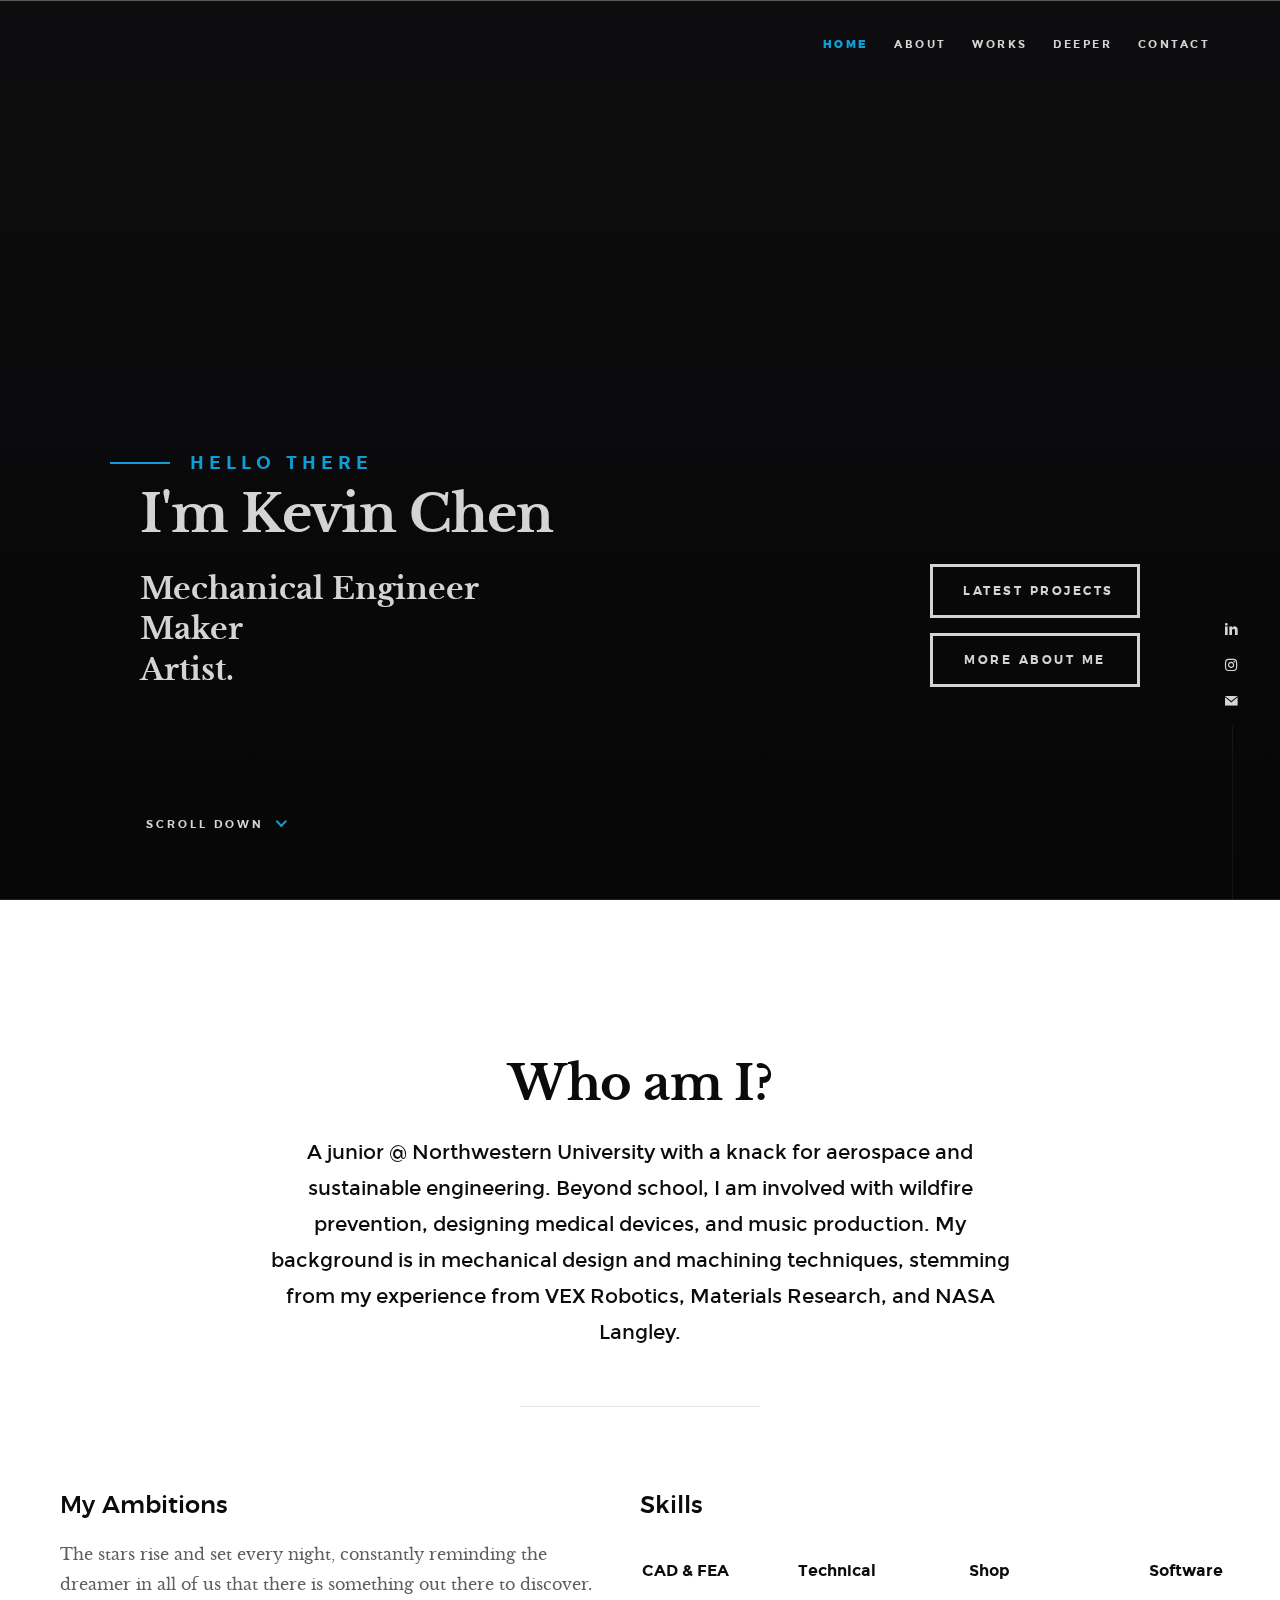
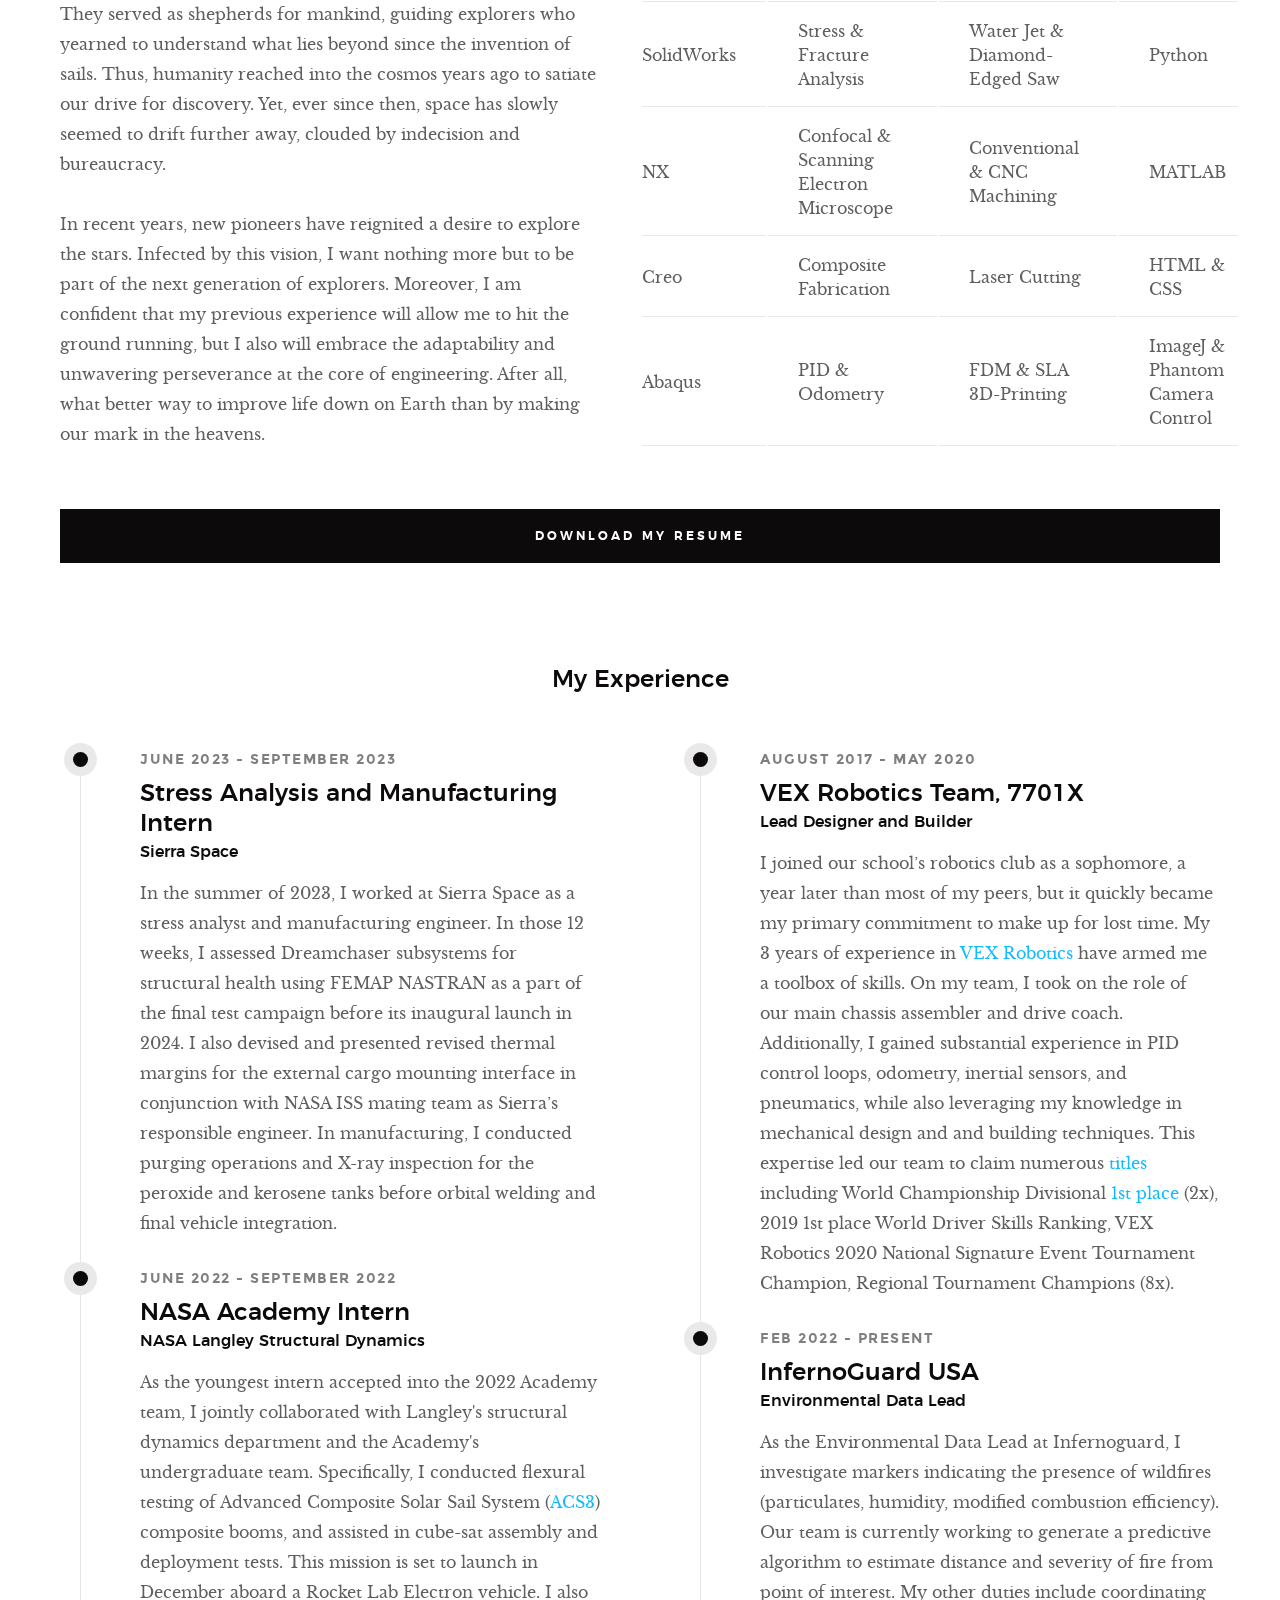
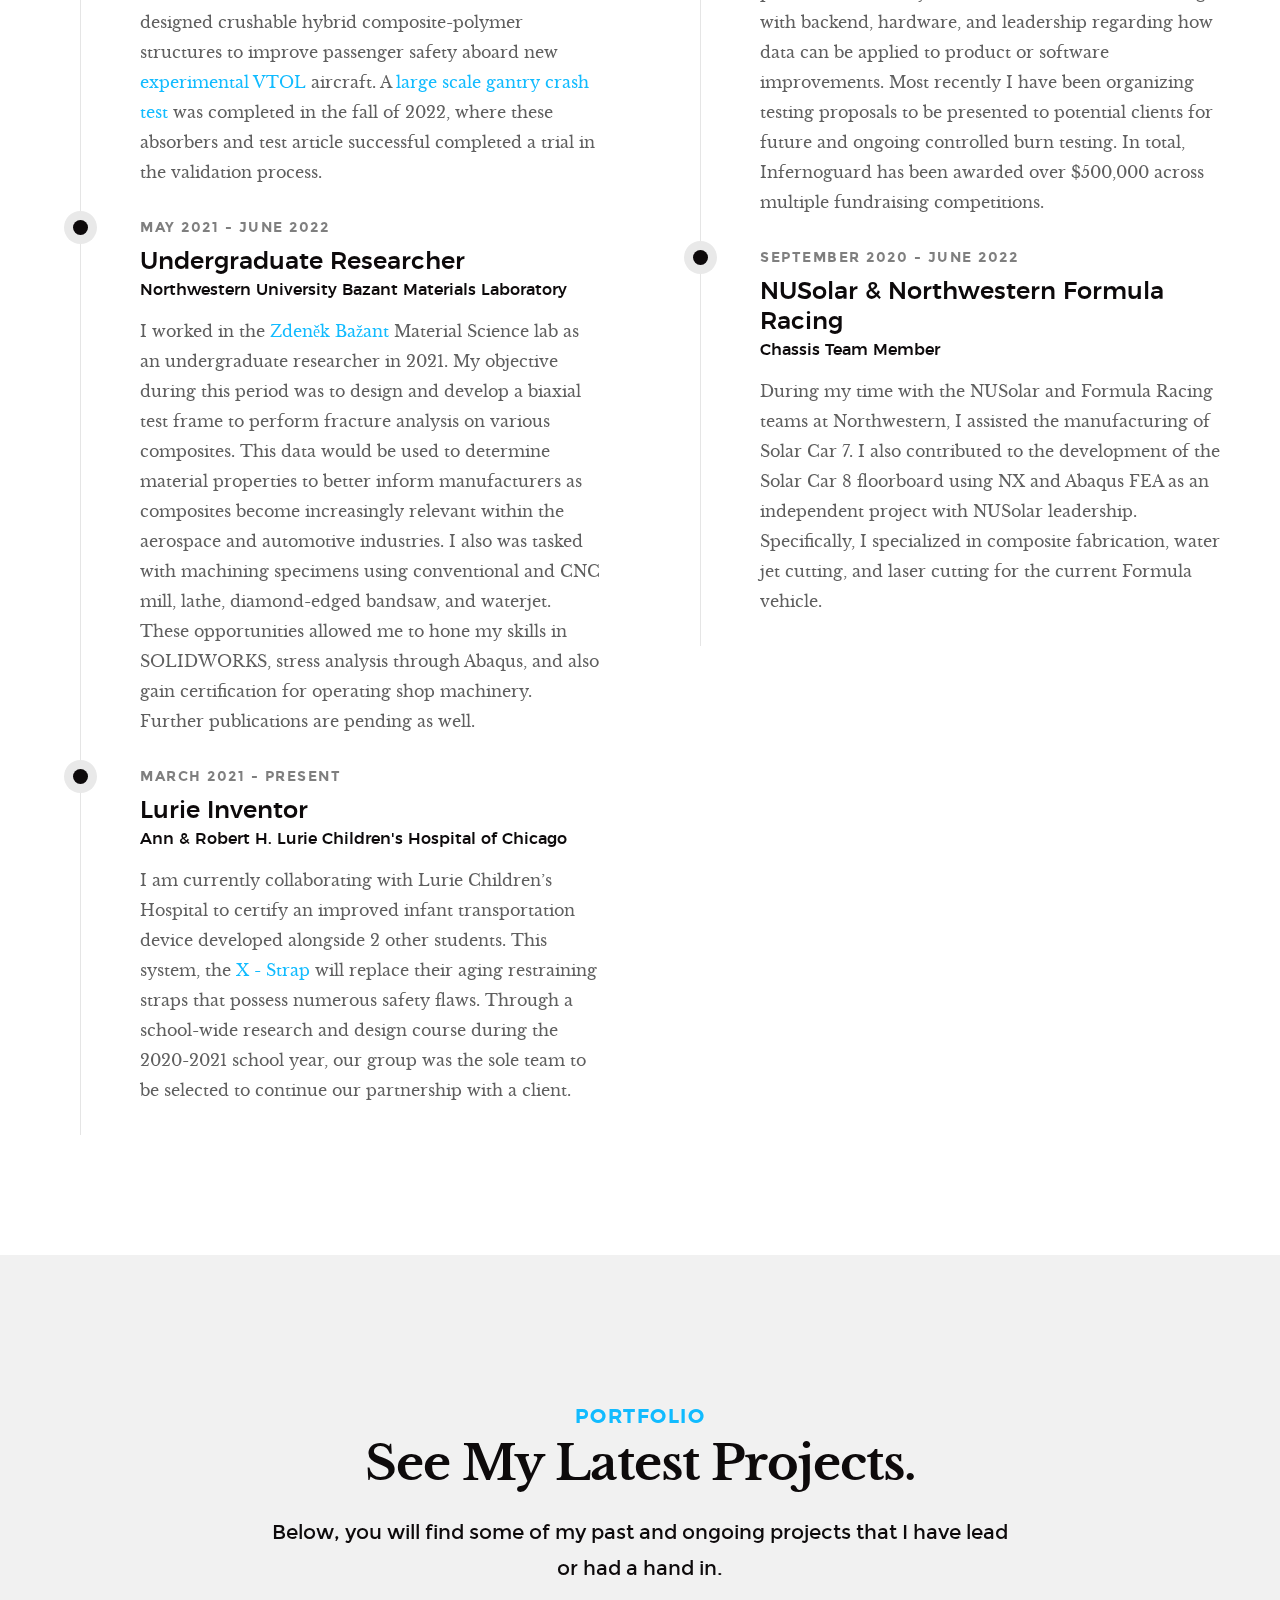
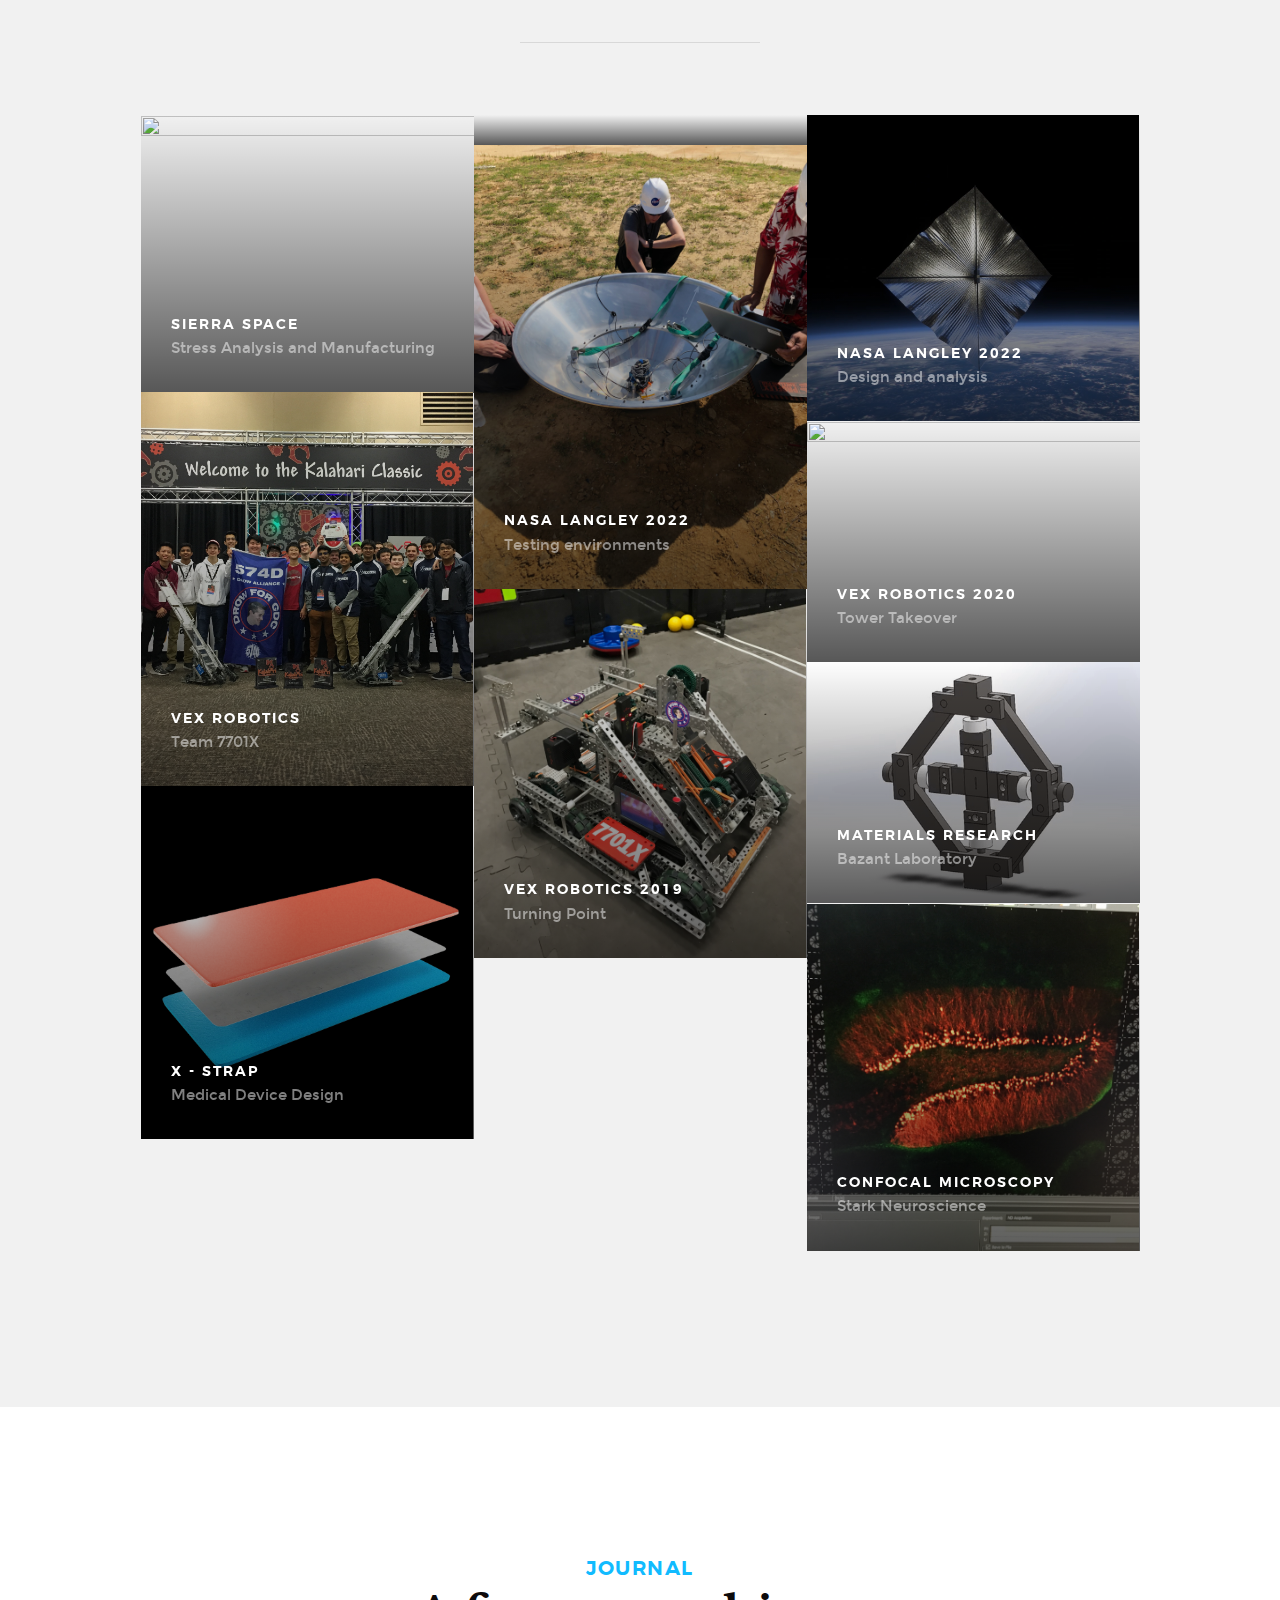
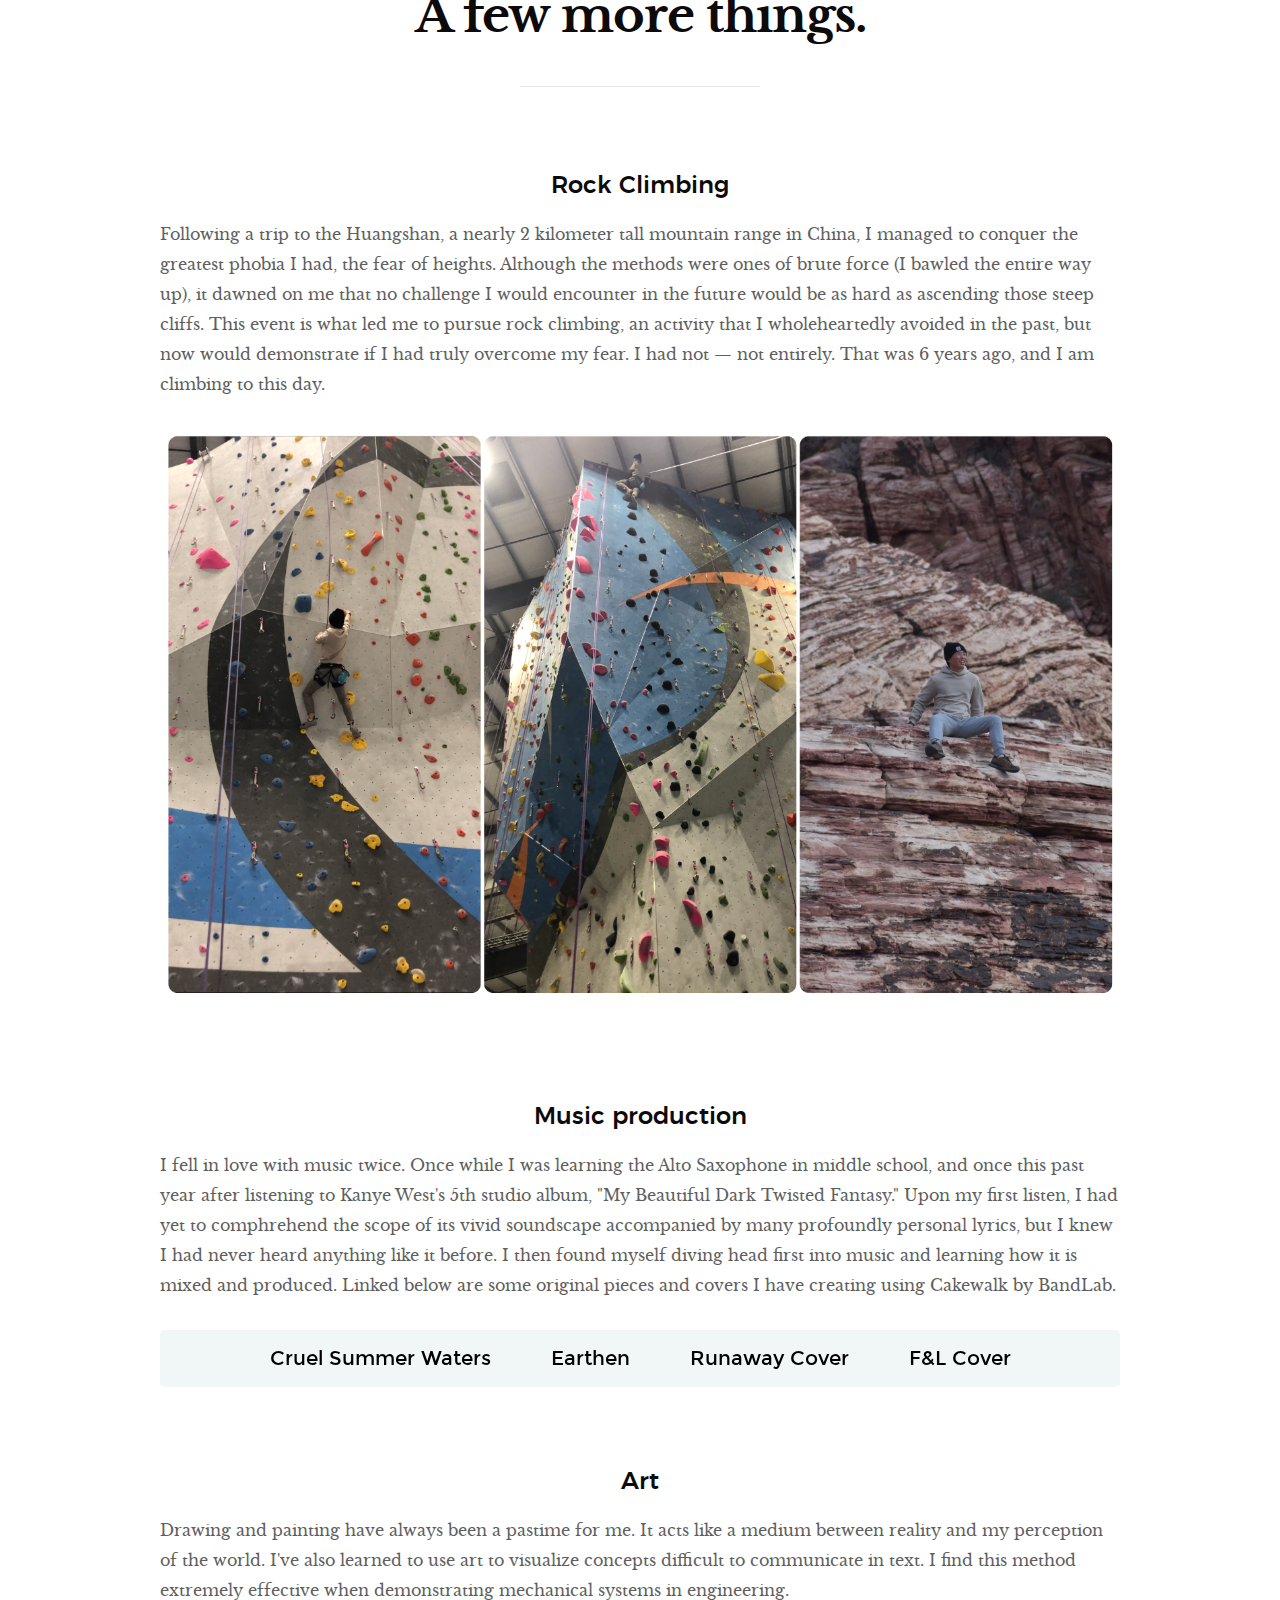
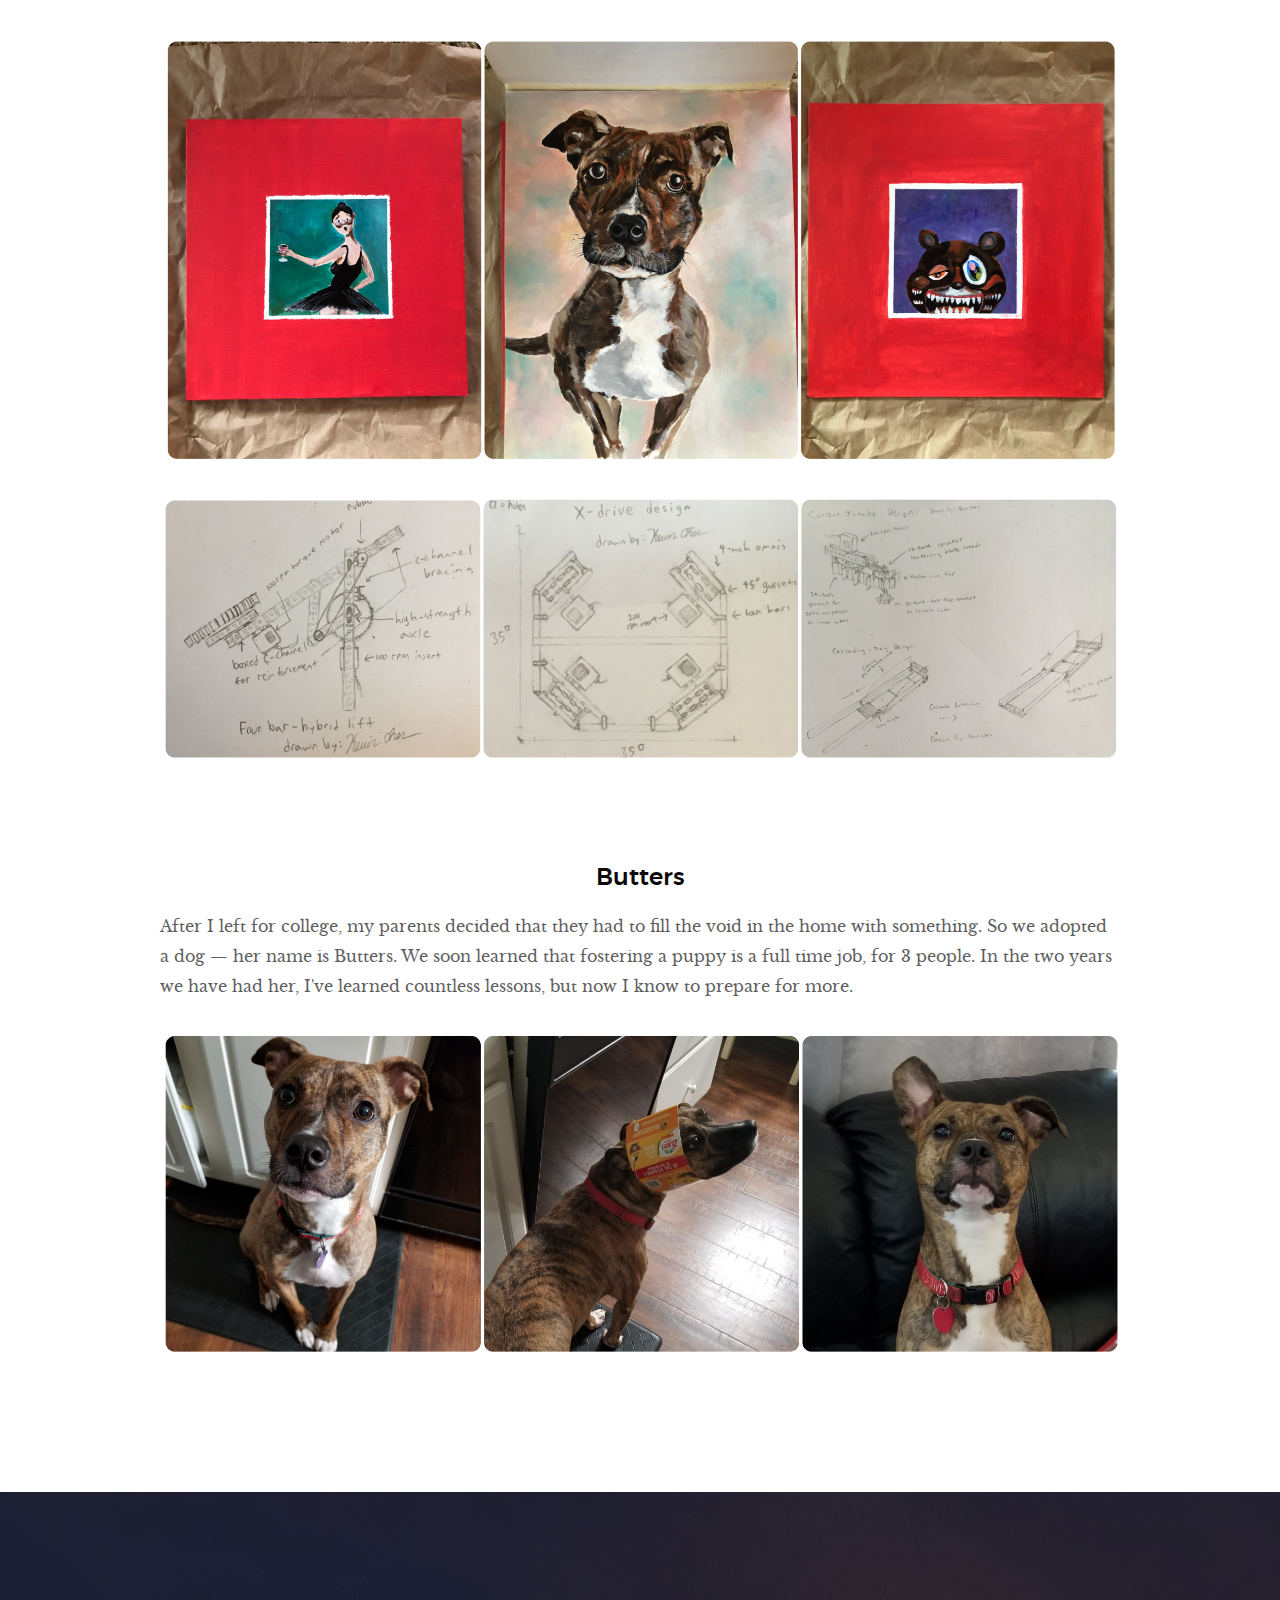
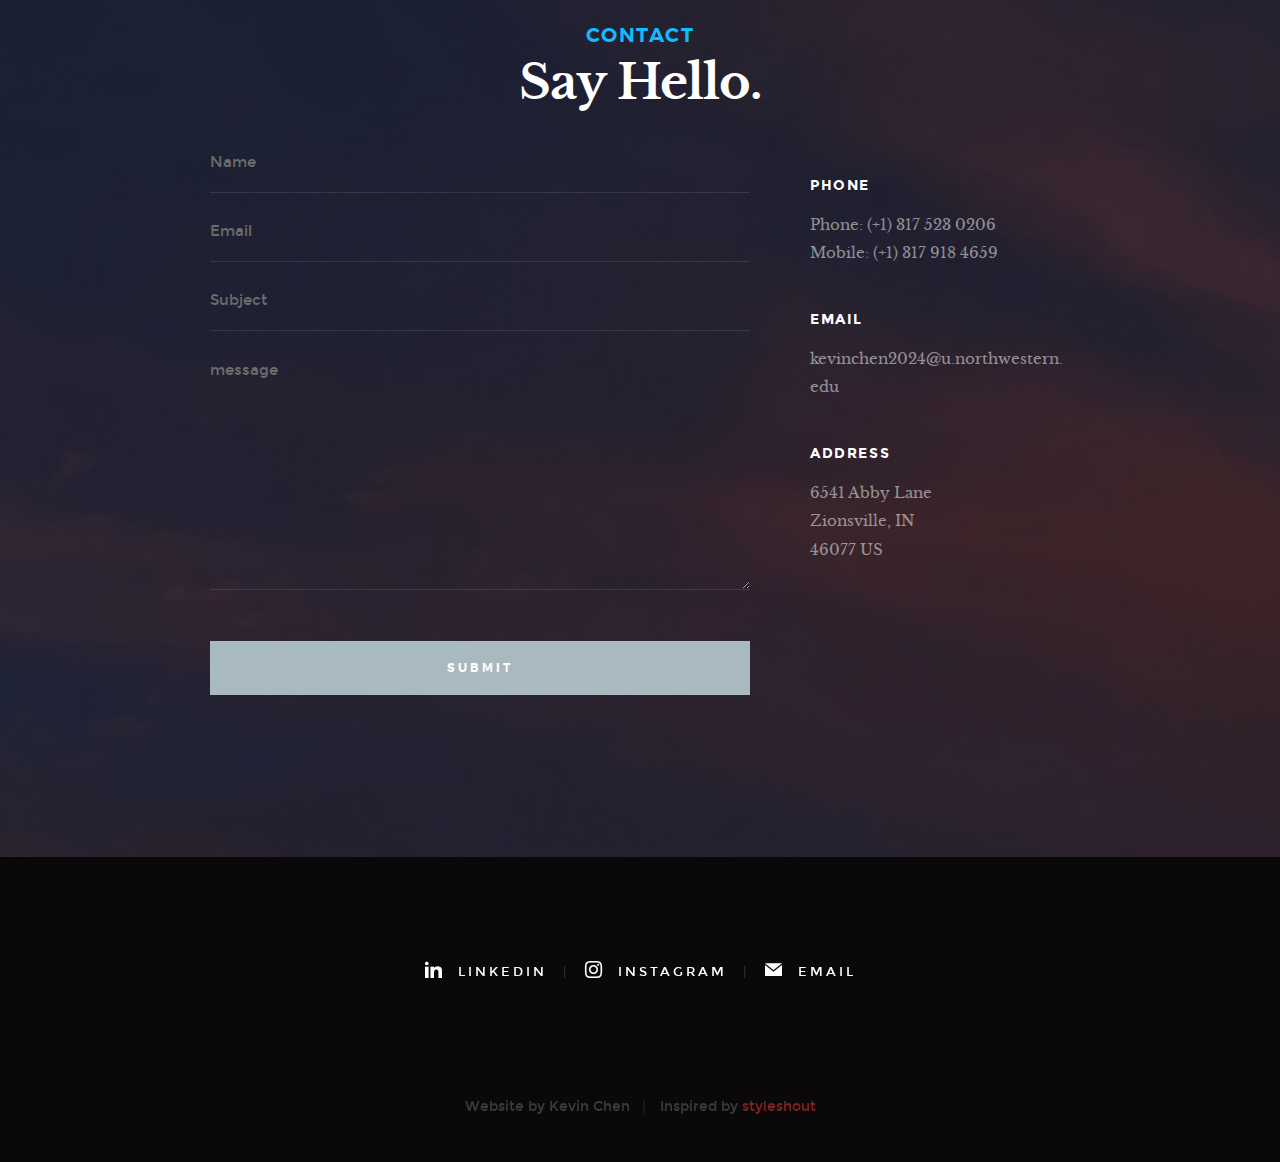
==== commit 15d4d7c0: "push test 71, ACTUALLY ACTUALLY FIXED" ====
--- a/index.html
+++ b/index.html
@@ -331,7 +331,7 @@
                         <div class="item-folio__thumb">
                             <a href="images/sierraspace.png" class="thumb-link" title="sierra" data-size="1896x521">
                                 <img src="images/sierraspace.png" 
-                                     srcset="images/dreamchaser1.JPG 1x, images/dreamchaser1.JPG 2x" alt="" width="600" height="600">	
+                                     srcset="images/dreamchaser1.JPG 1x, images/dreamchaser1.JPG 2x" alt="" width="600" height="500">	
                                 <span class="shadow-overlay"></span>
                             </a>
                         </div>
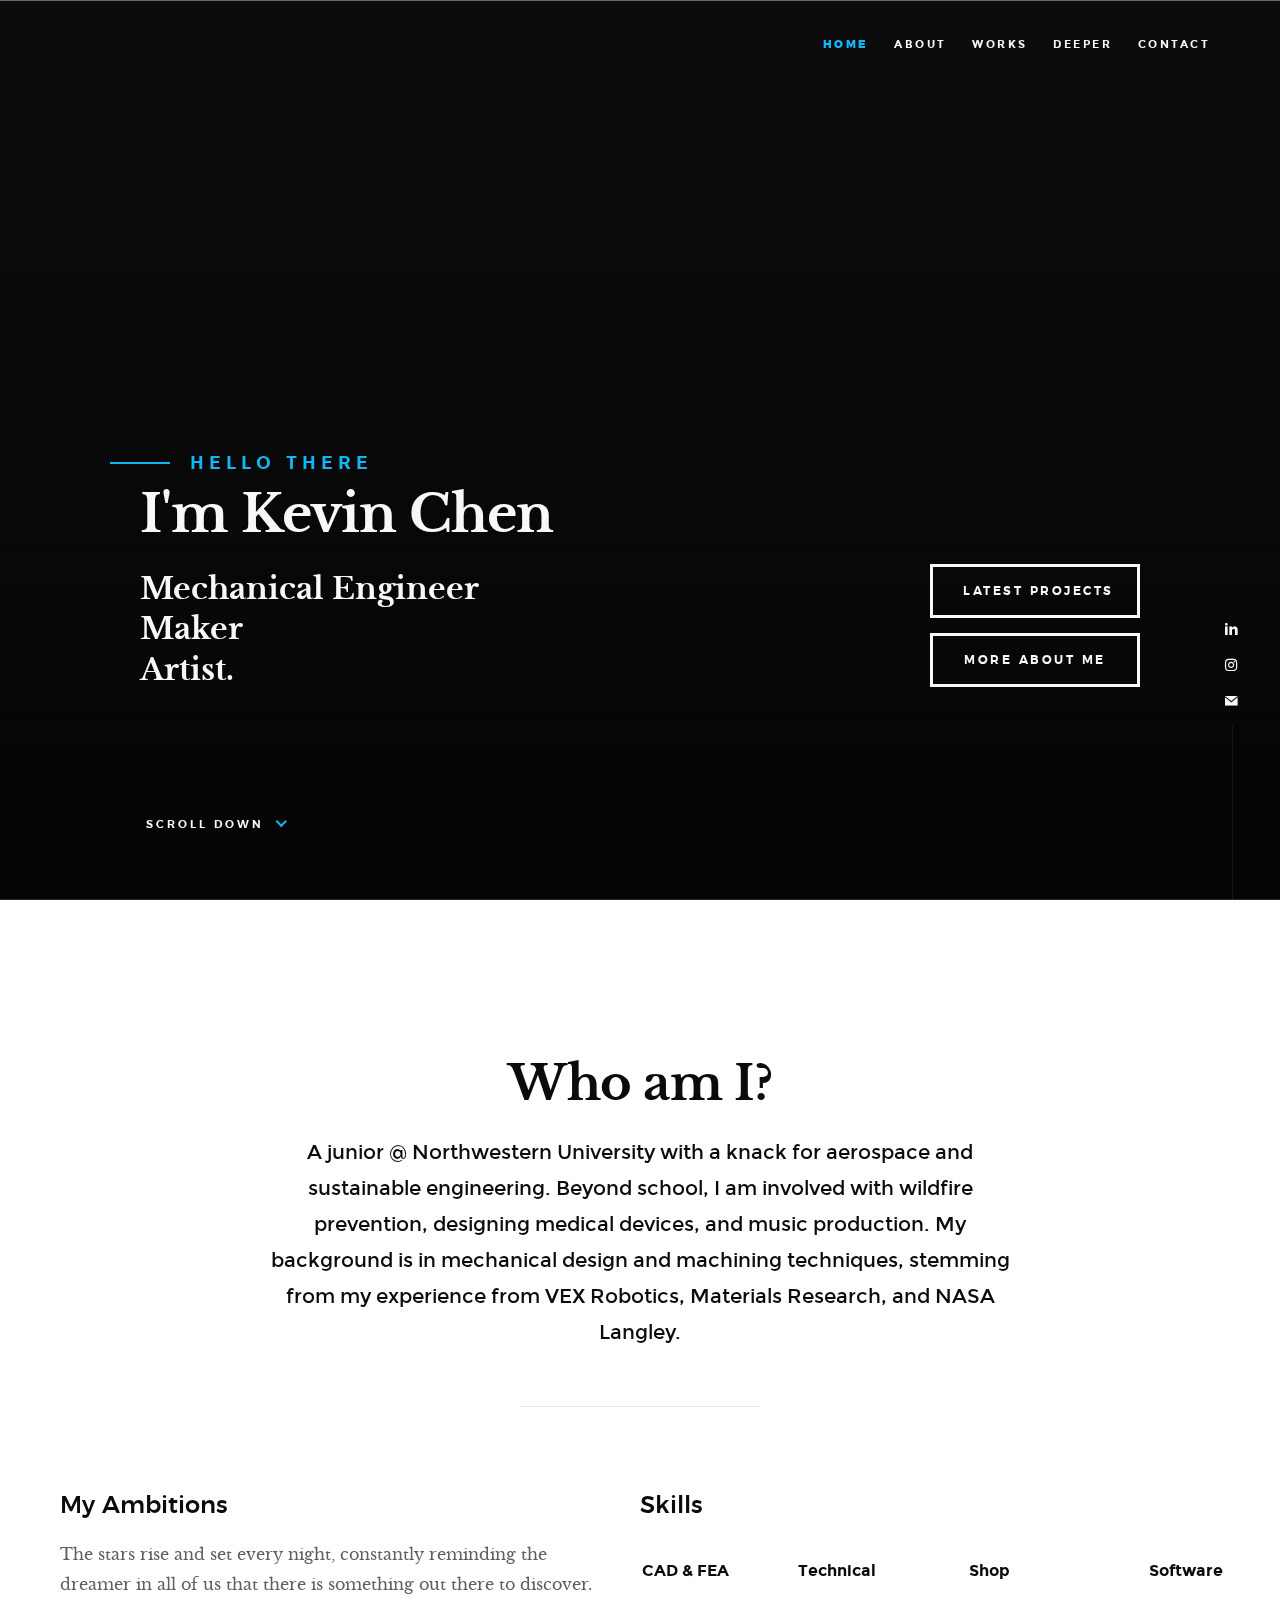
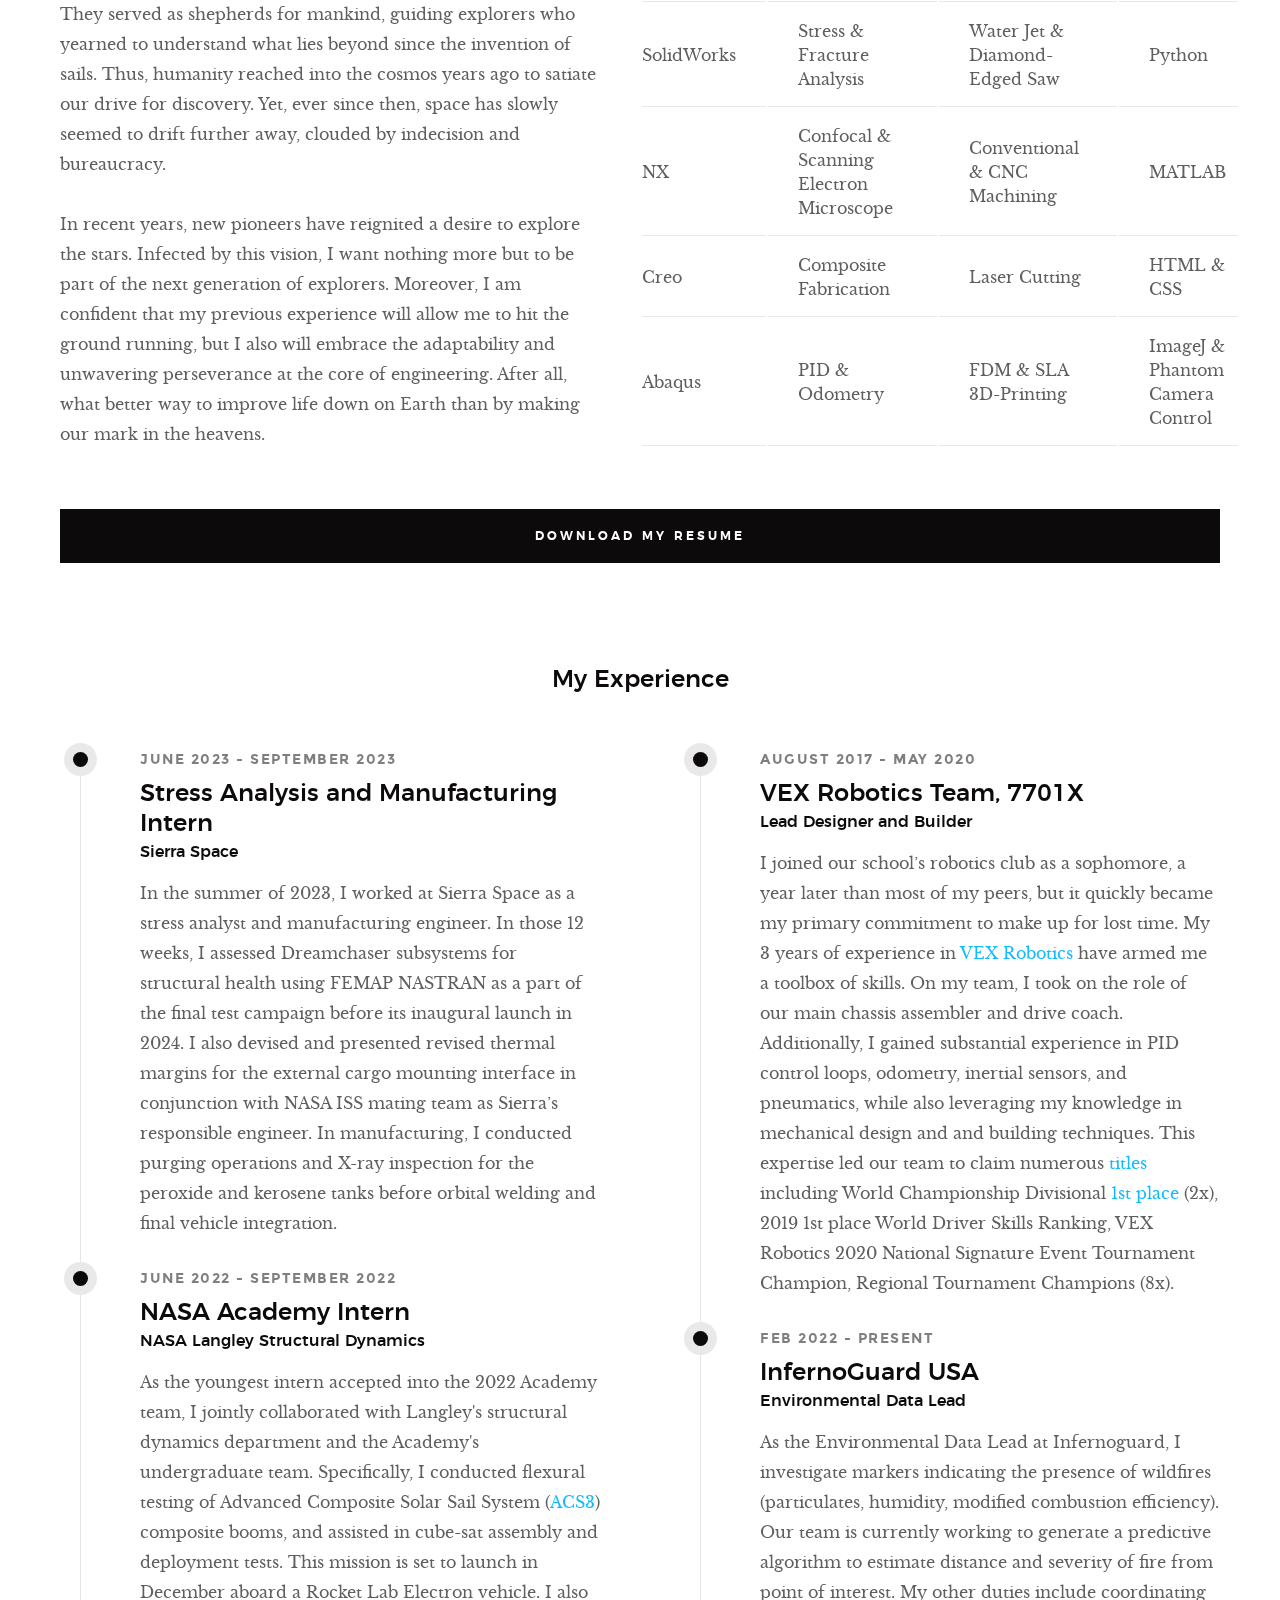
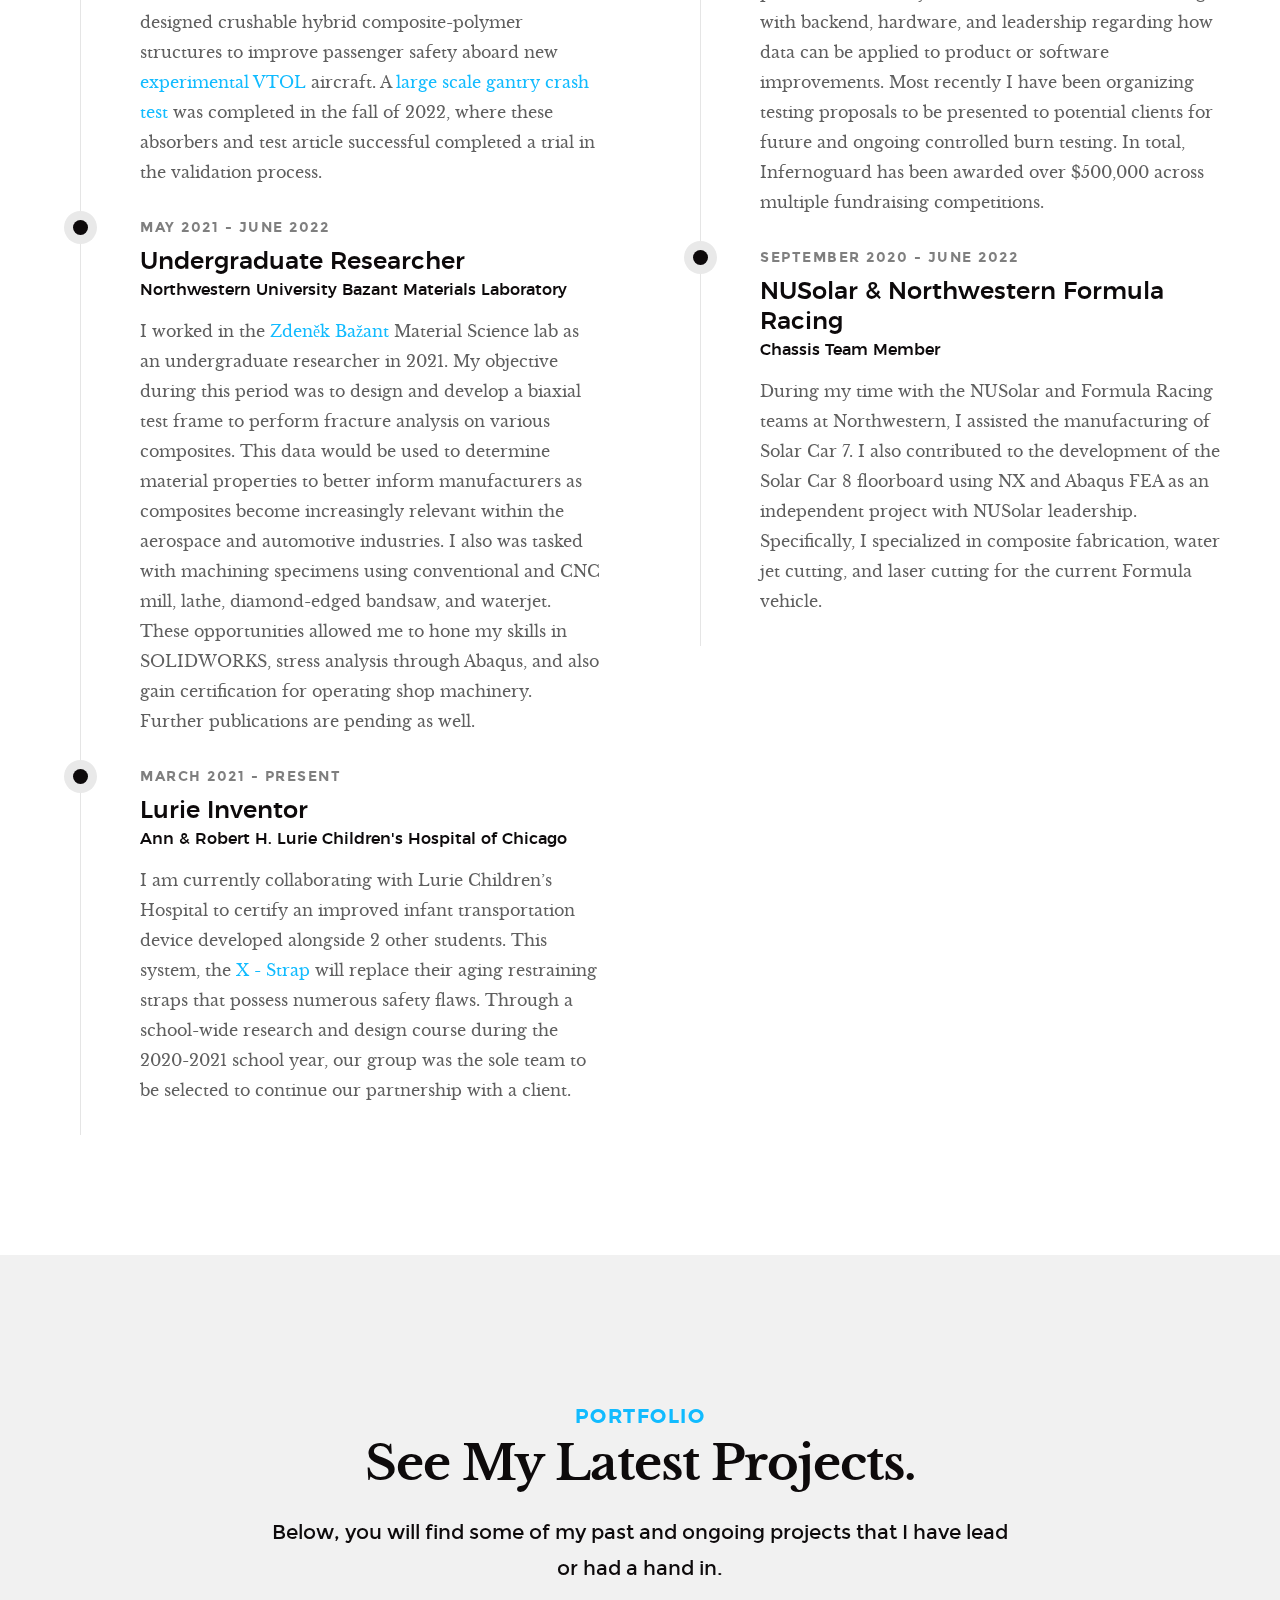
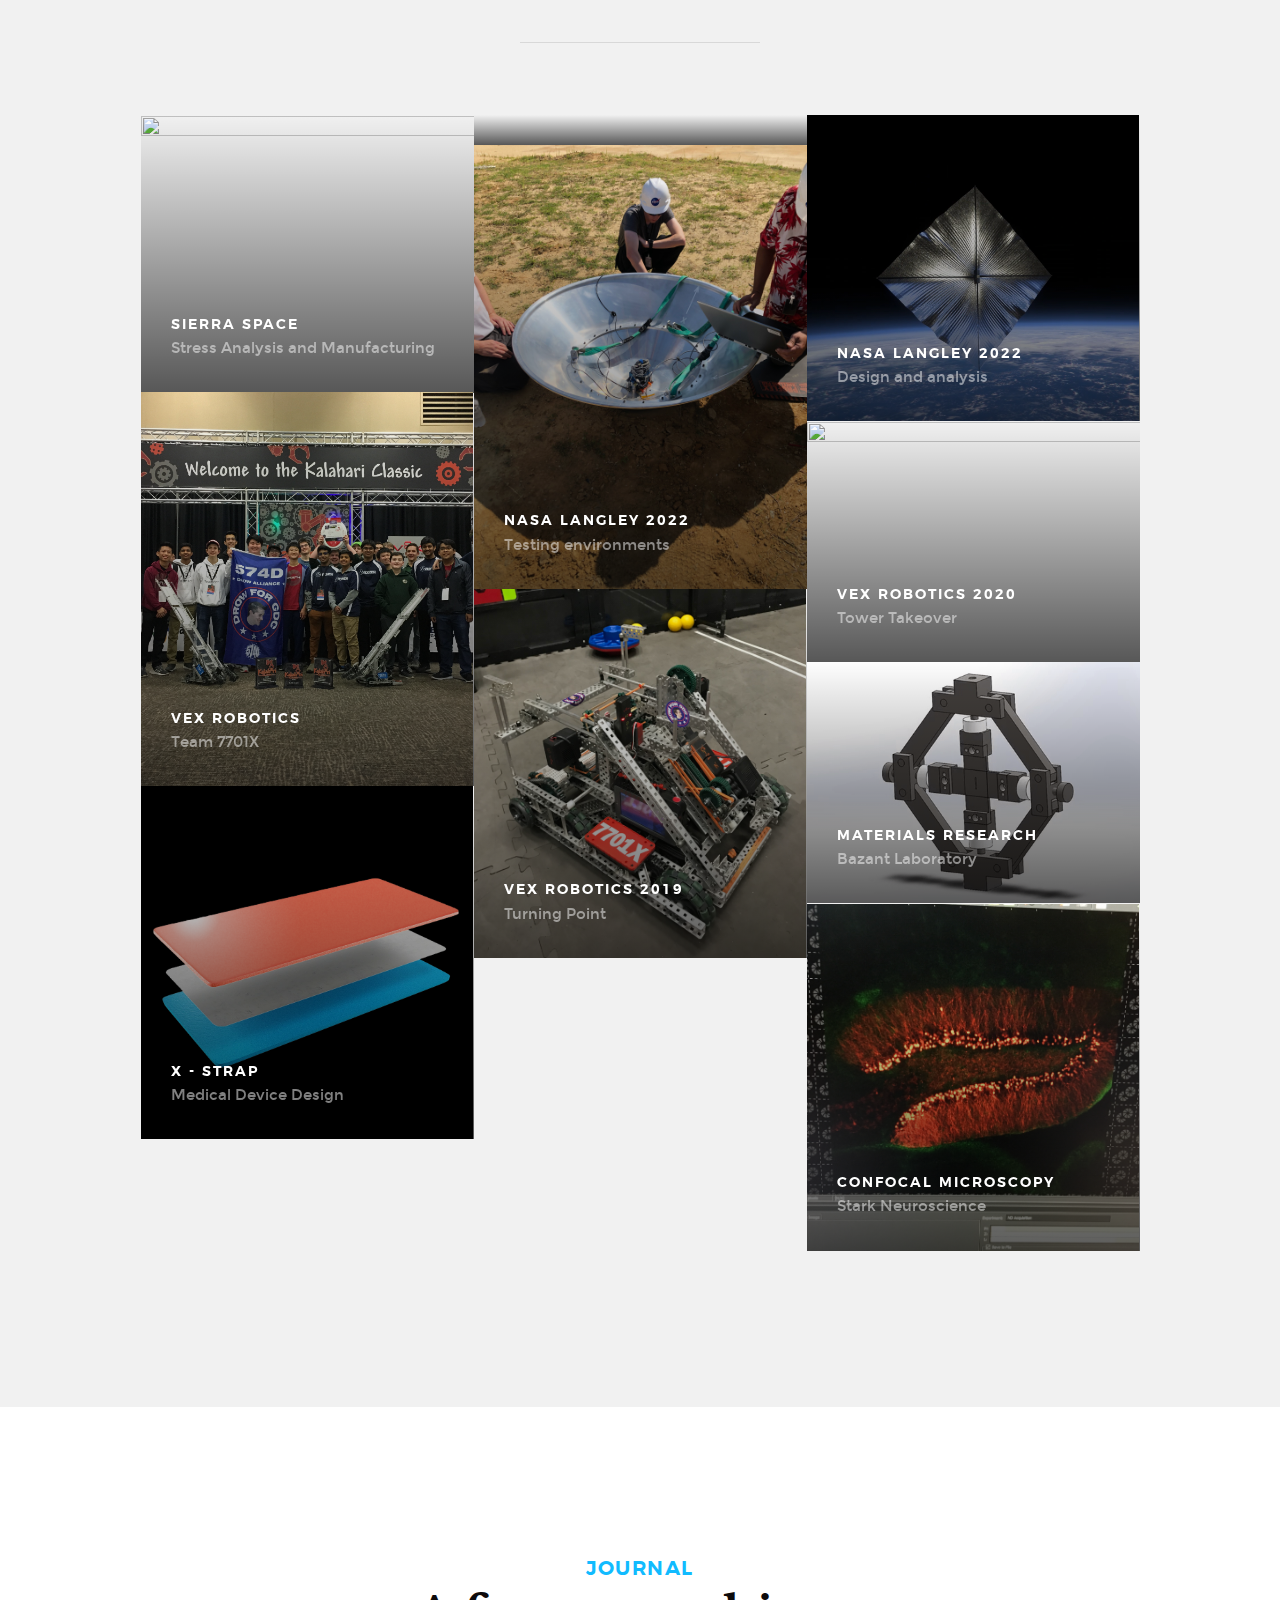
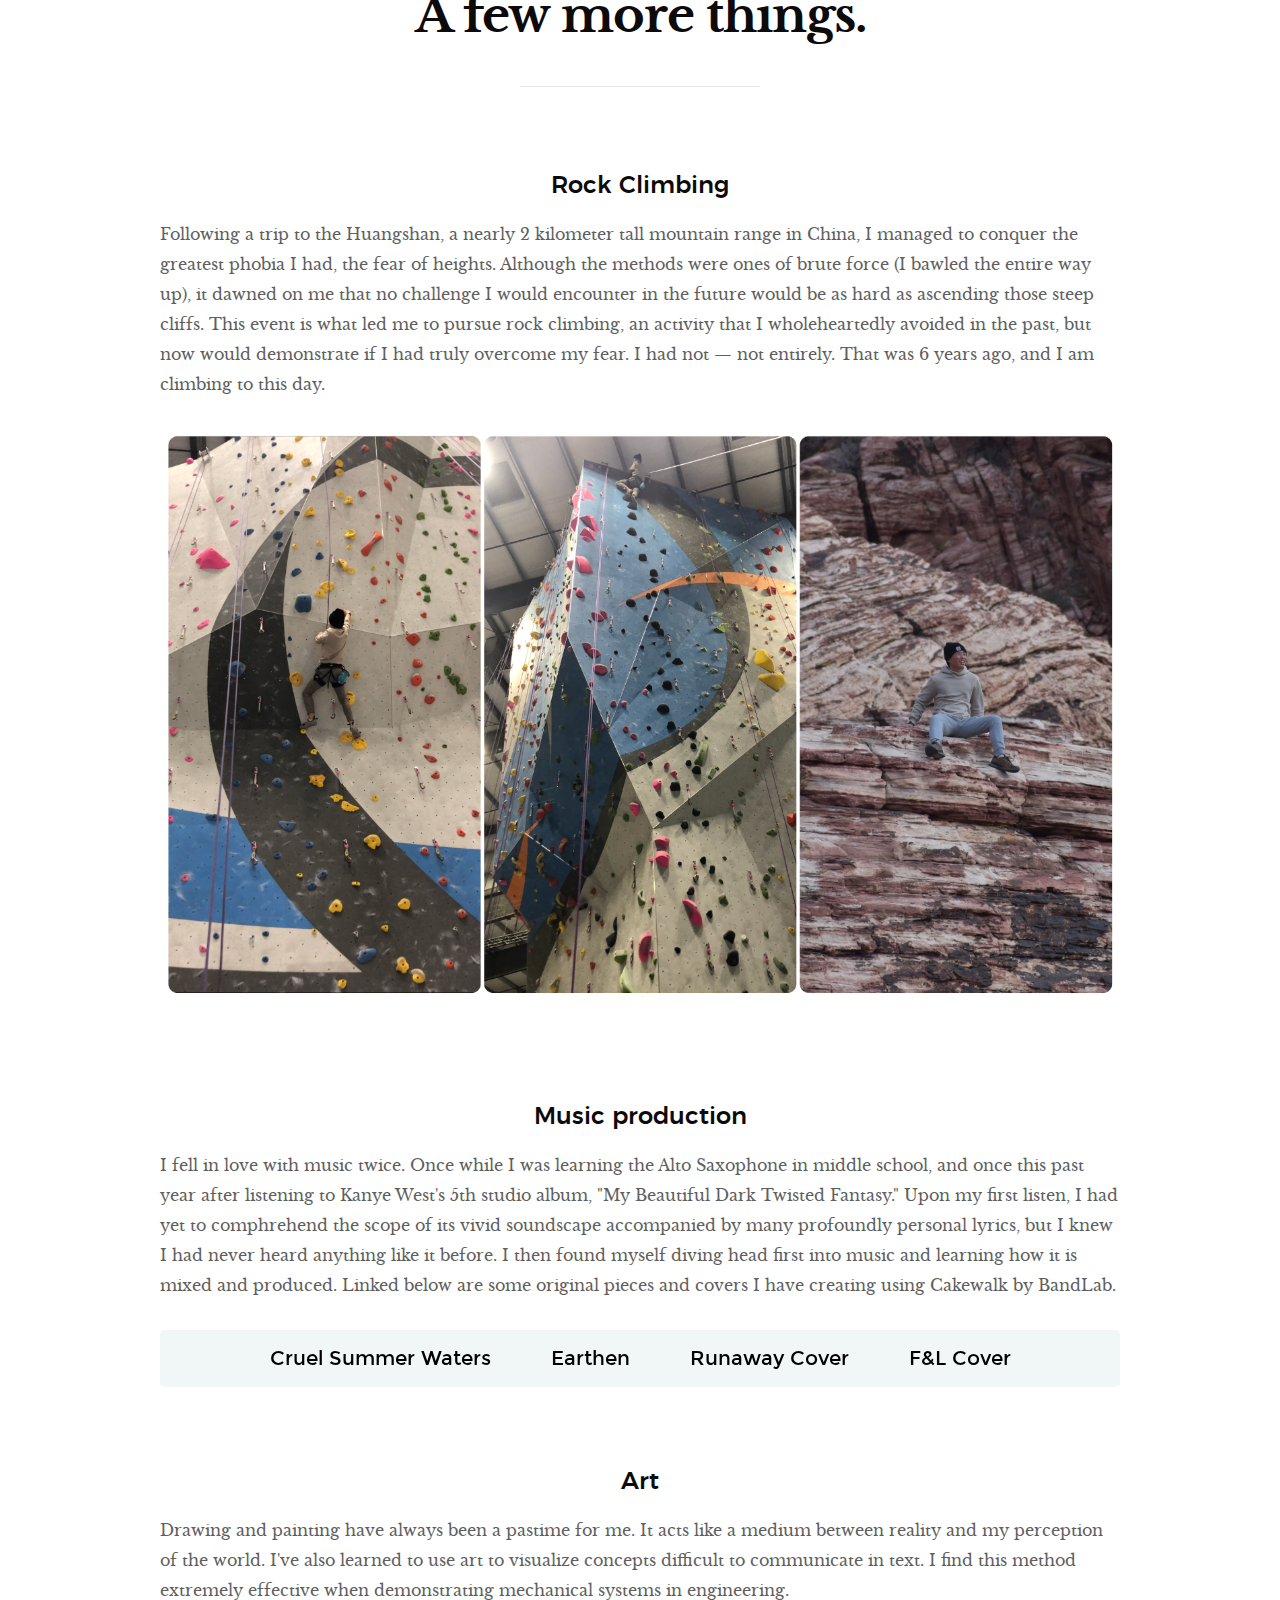
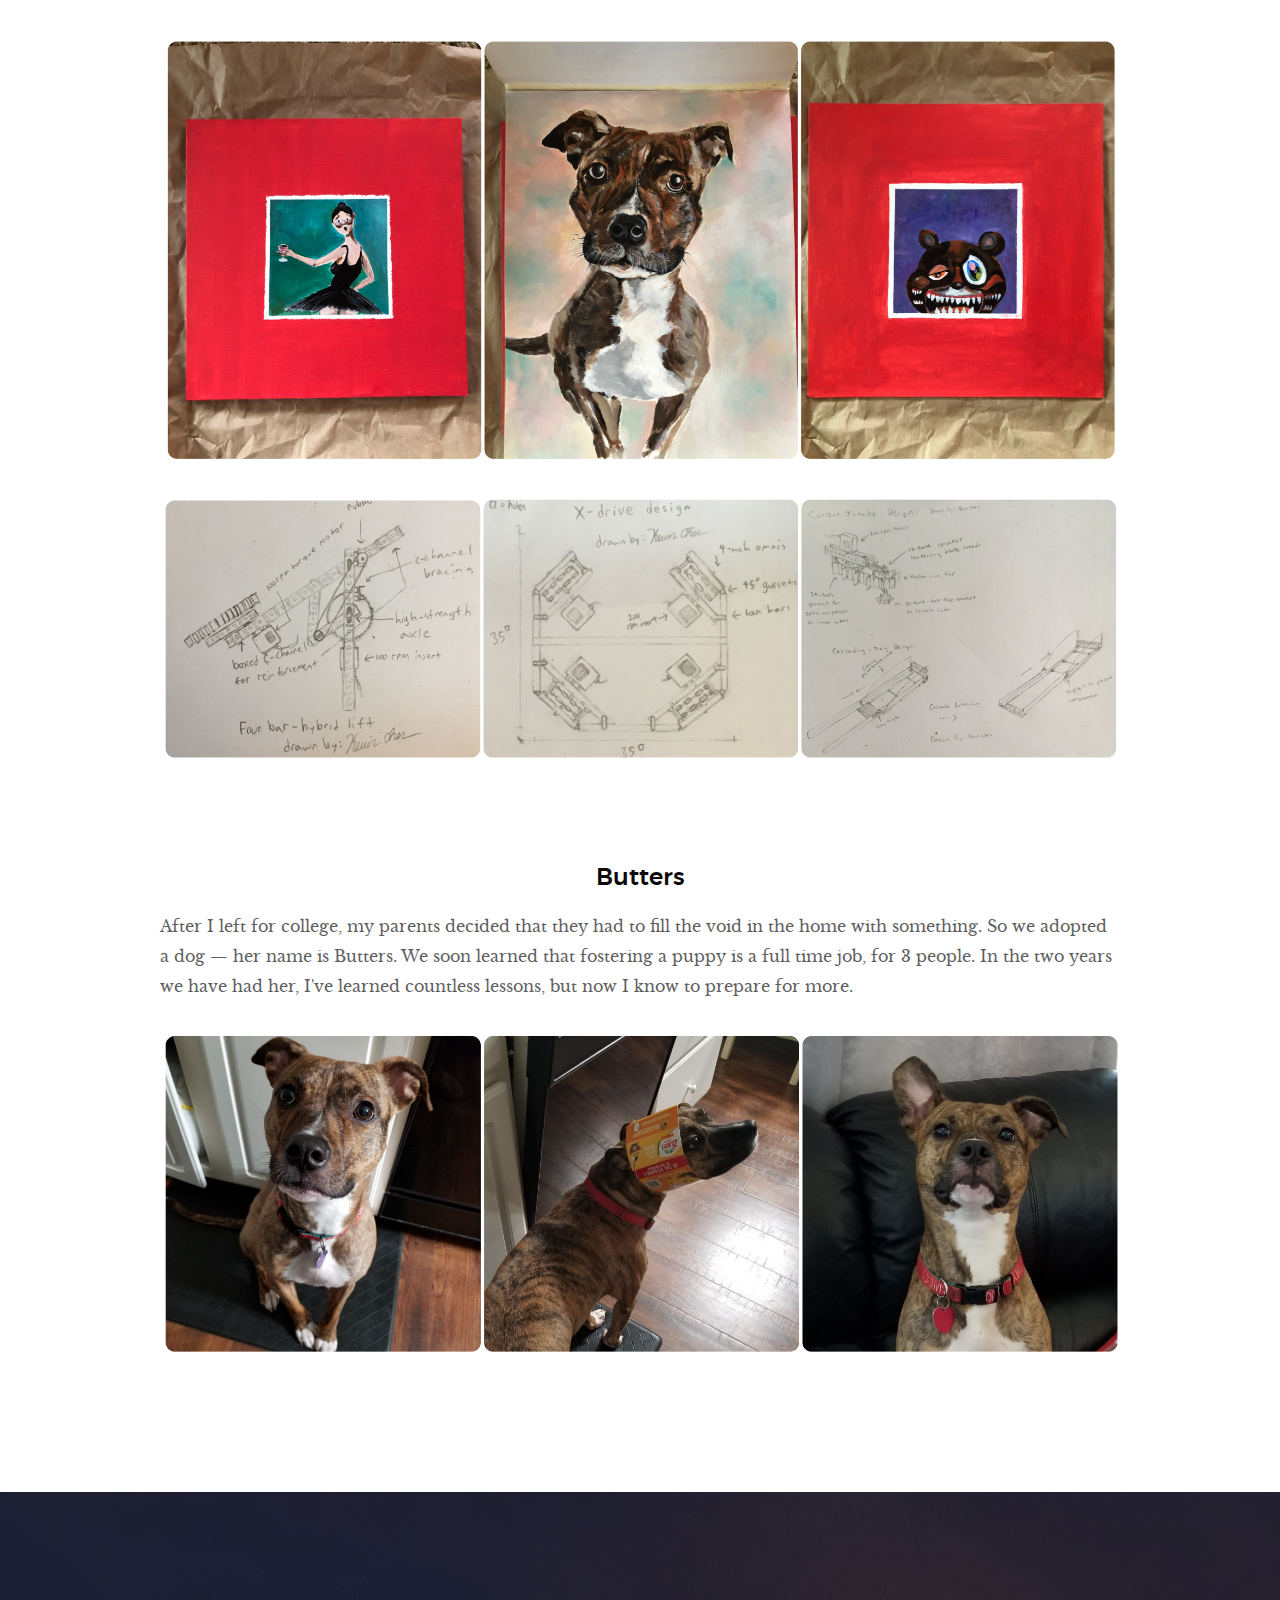
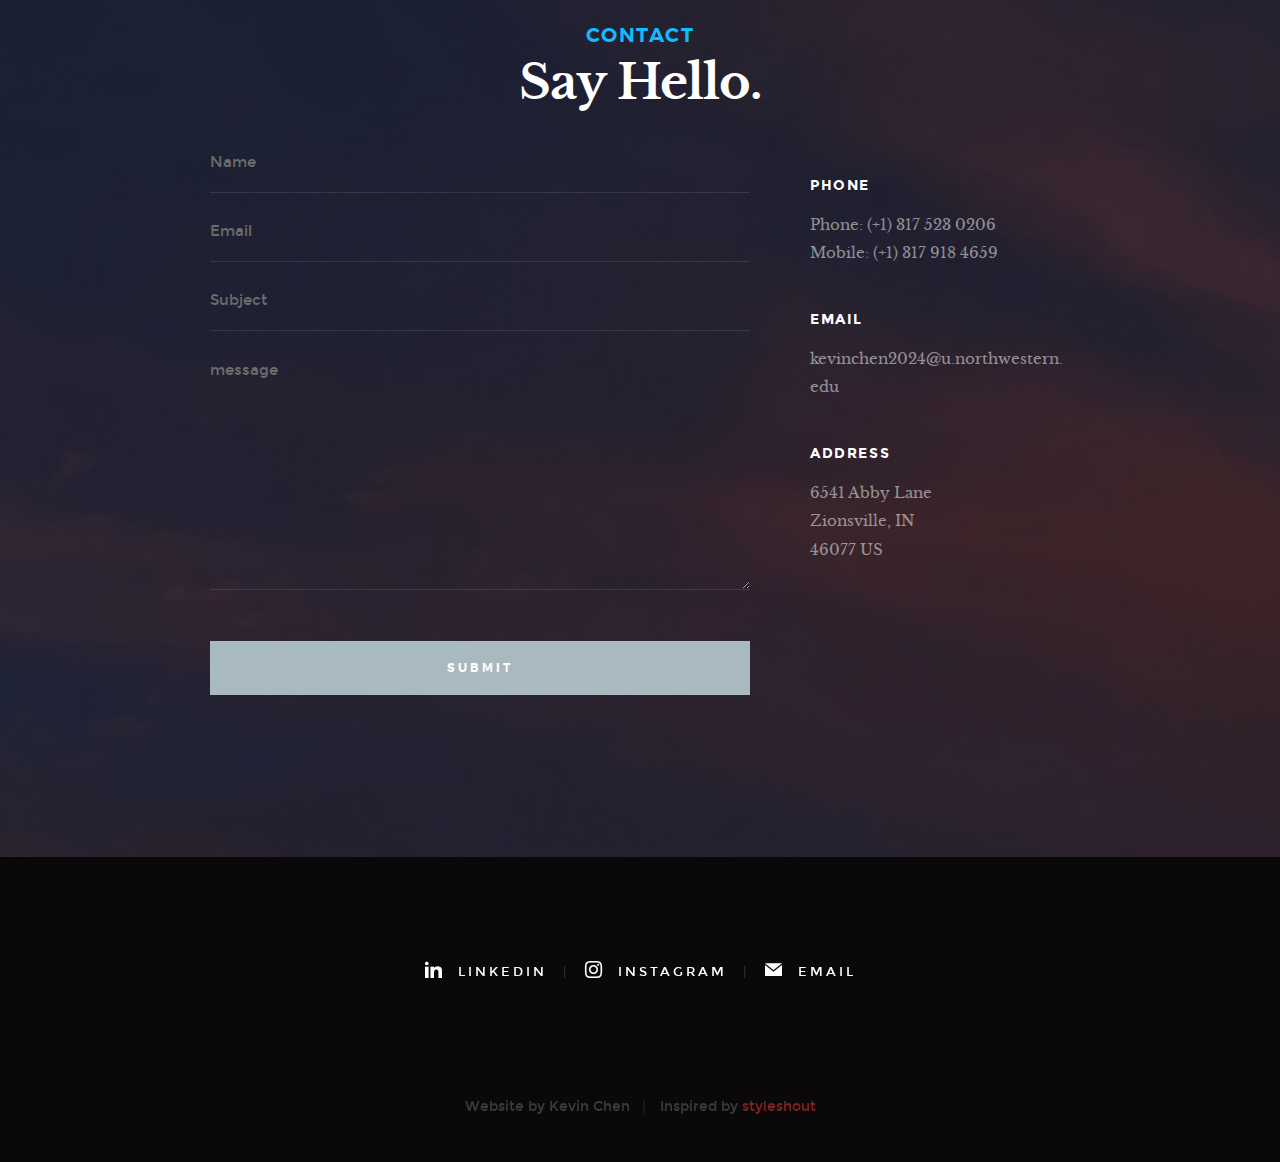
==== commit 1228e65e: "push test 72, i dunno anymore this should work" ====
--- a/index.html
+++ b/index.html
@@ -331,7 +331,7 @@
                         <div class="item-folio__thumb">
                             <a href="images/sierraspace.png" class="thumb-link" title="sierra" data-size="1896x521">
                                 <img src="images/sierraspace.png" 
-                                     srcset="images/dreamchaser1.JPG 1x, images/dreamchaser1.JPG 2x" alt="" width="600" height="500">	
+                                     srcset="images/dreamchaser1.JPG, images/dreamchaser1.JPG 2x" alt="" width="600" height="500">	
                                 <span class="shadow-overlay"></span>
                             </a>
                         </div>
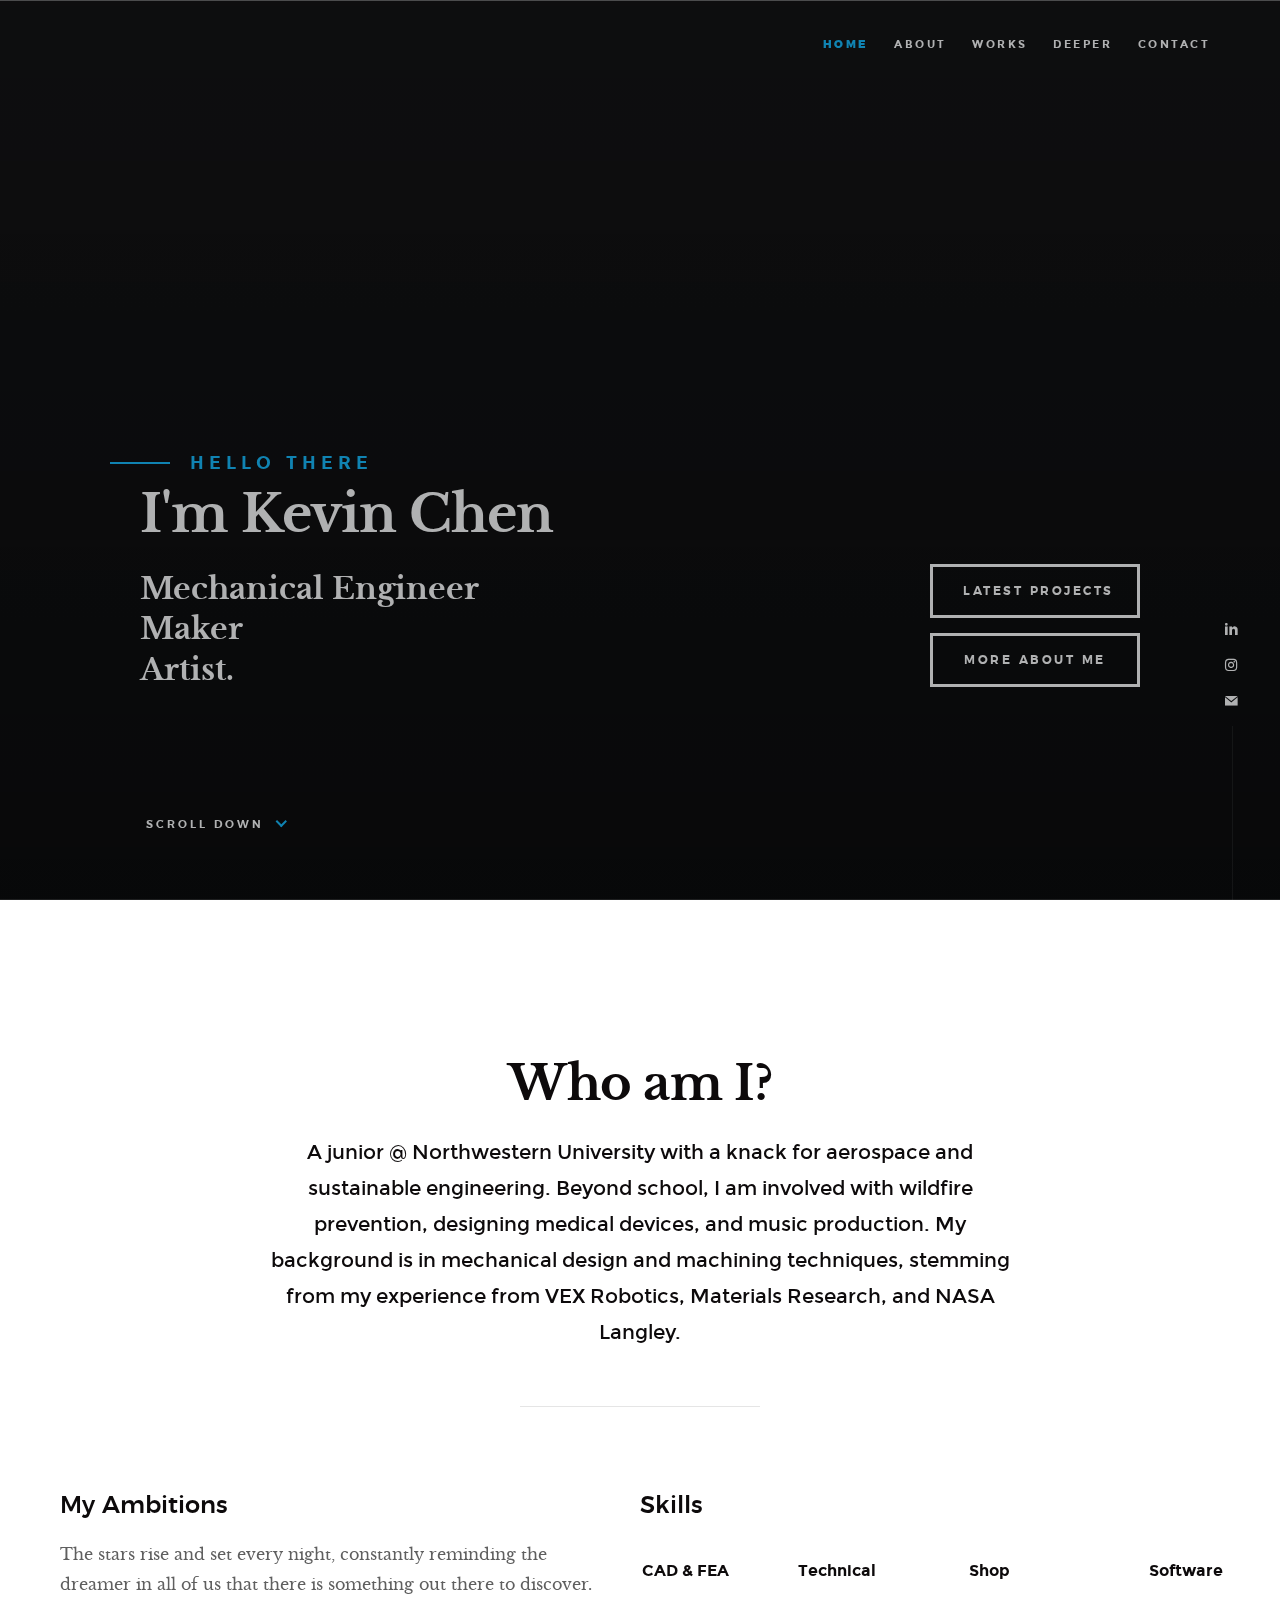
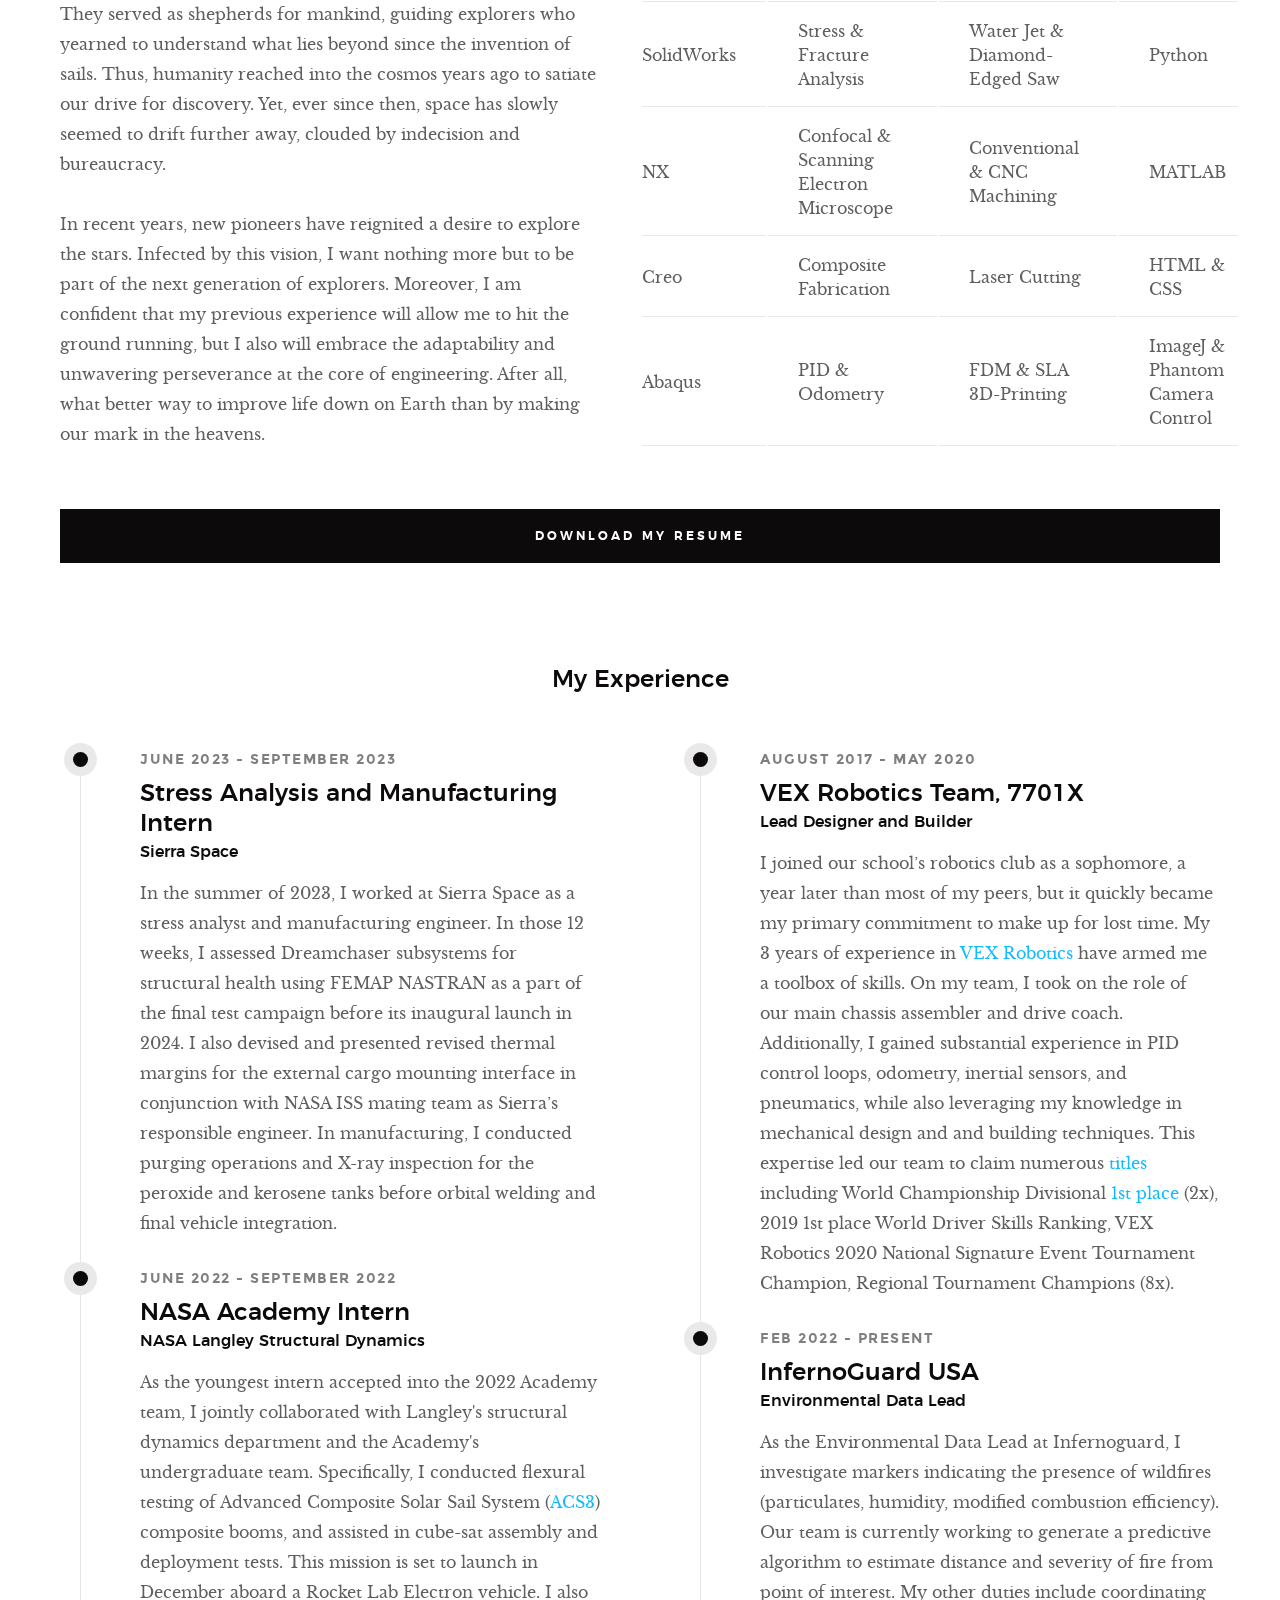
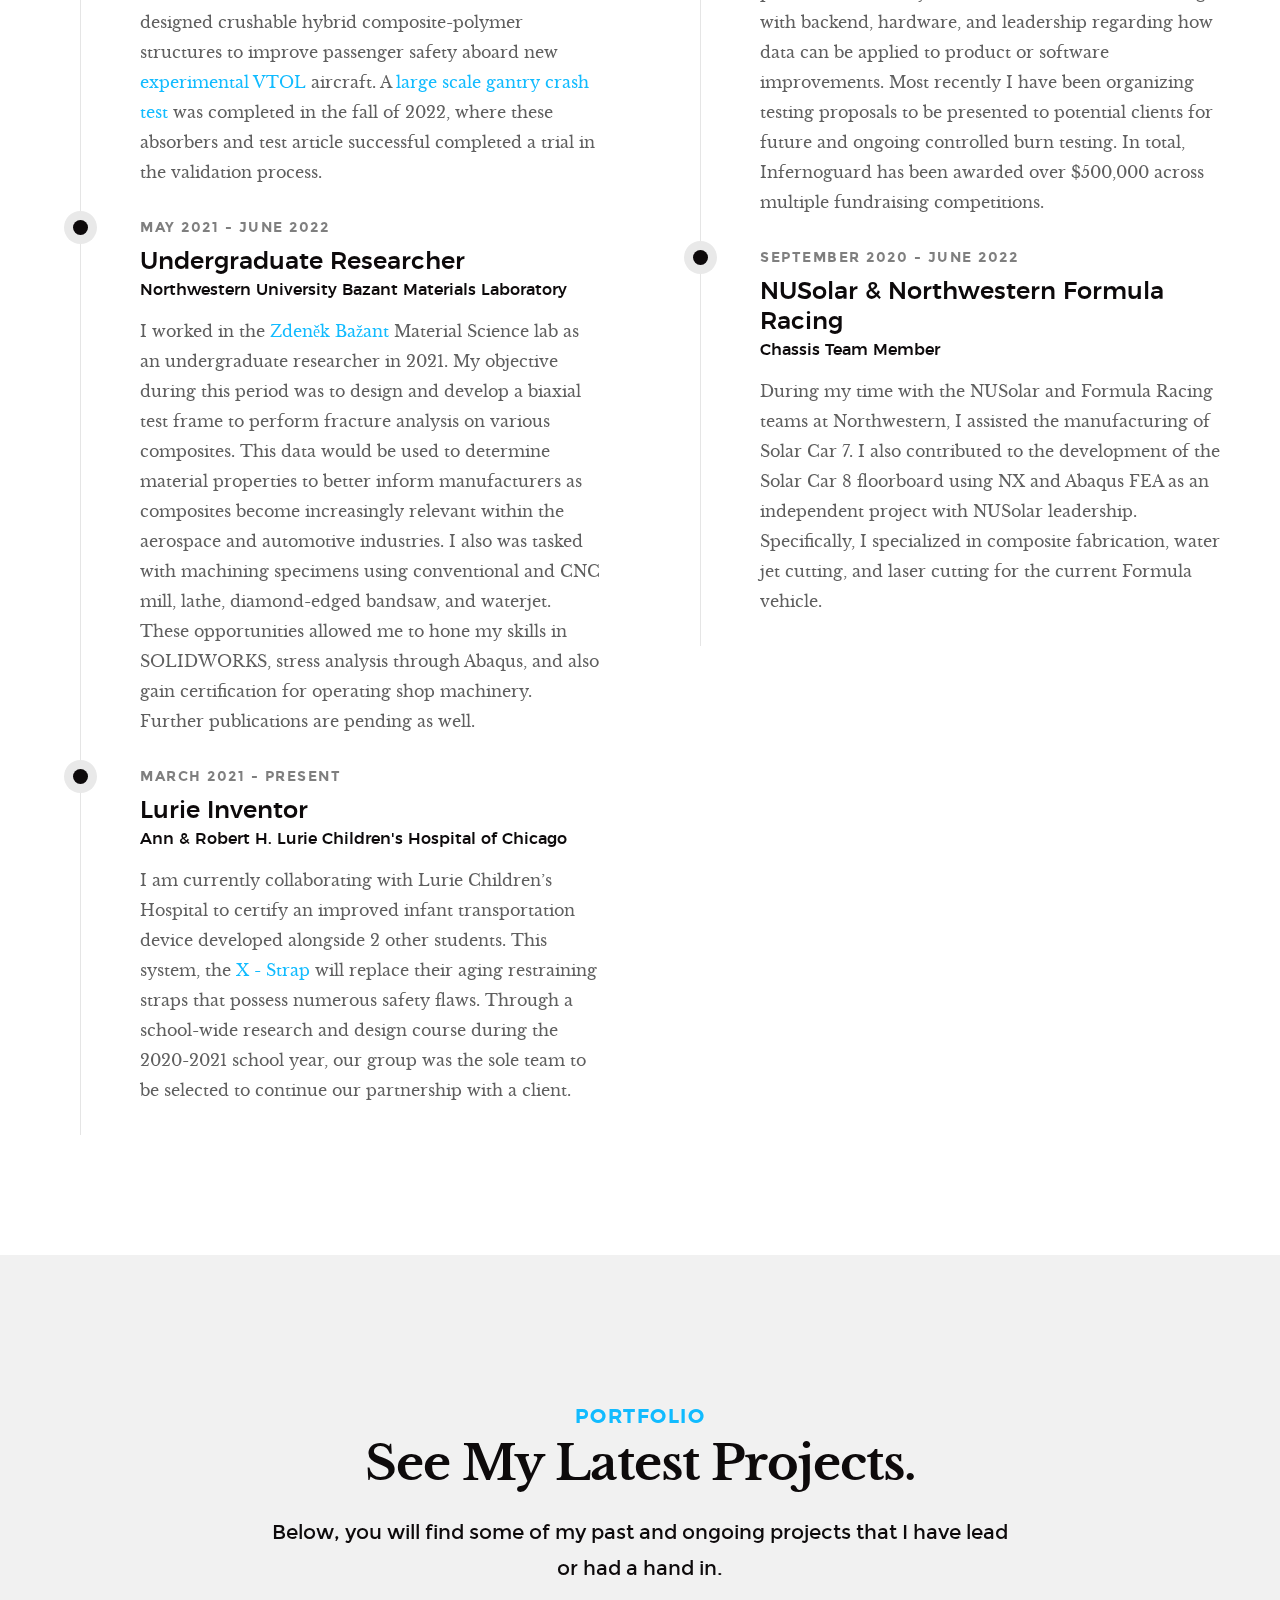
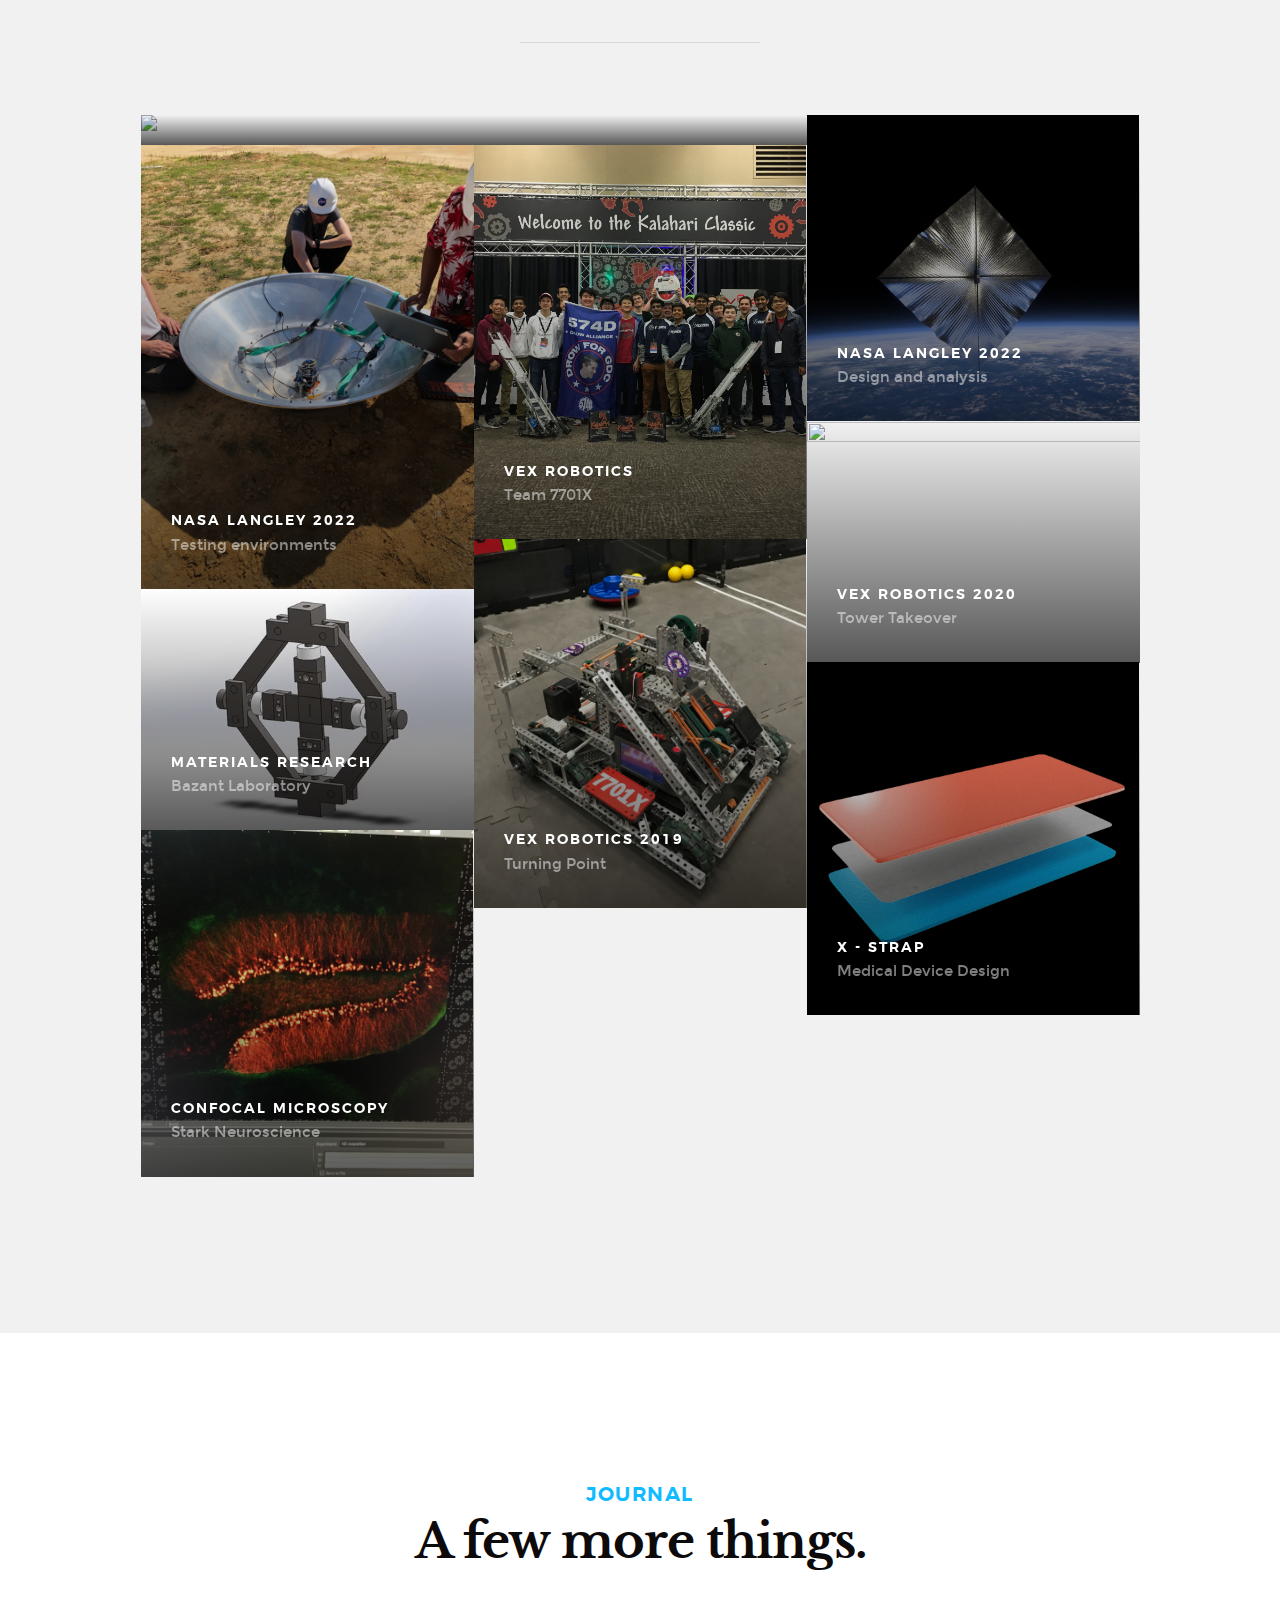
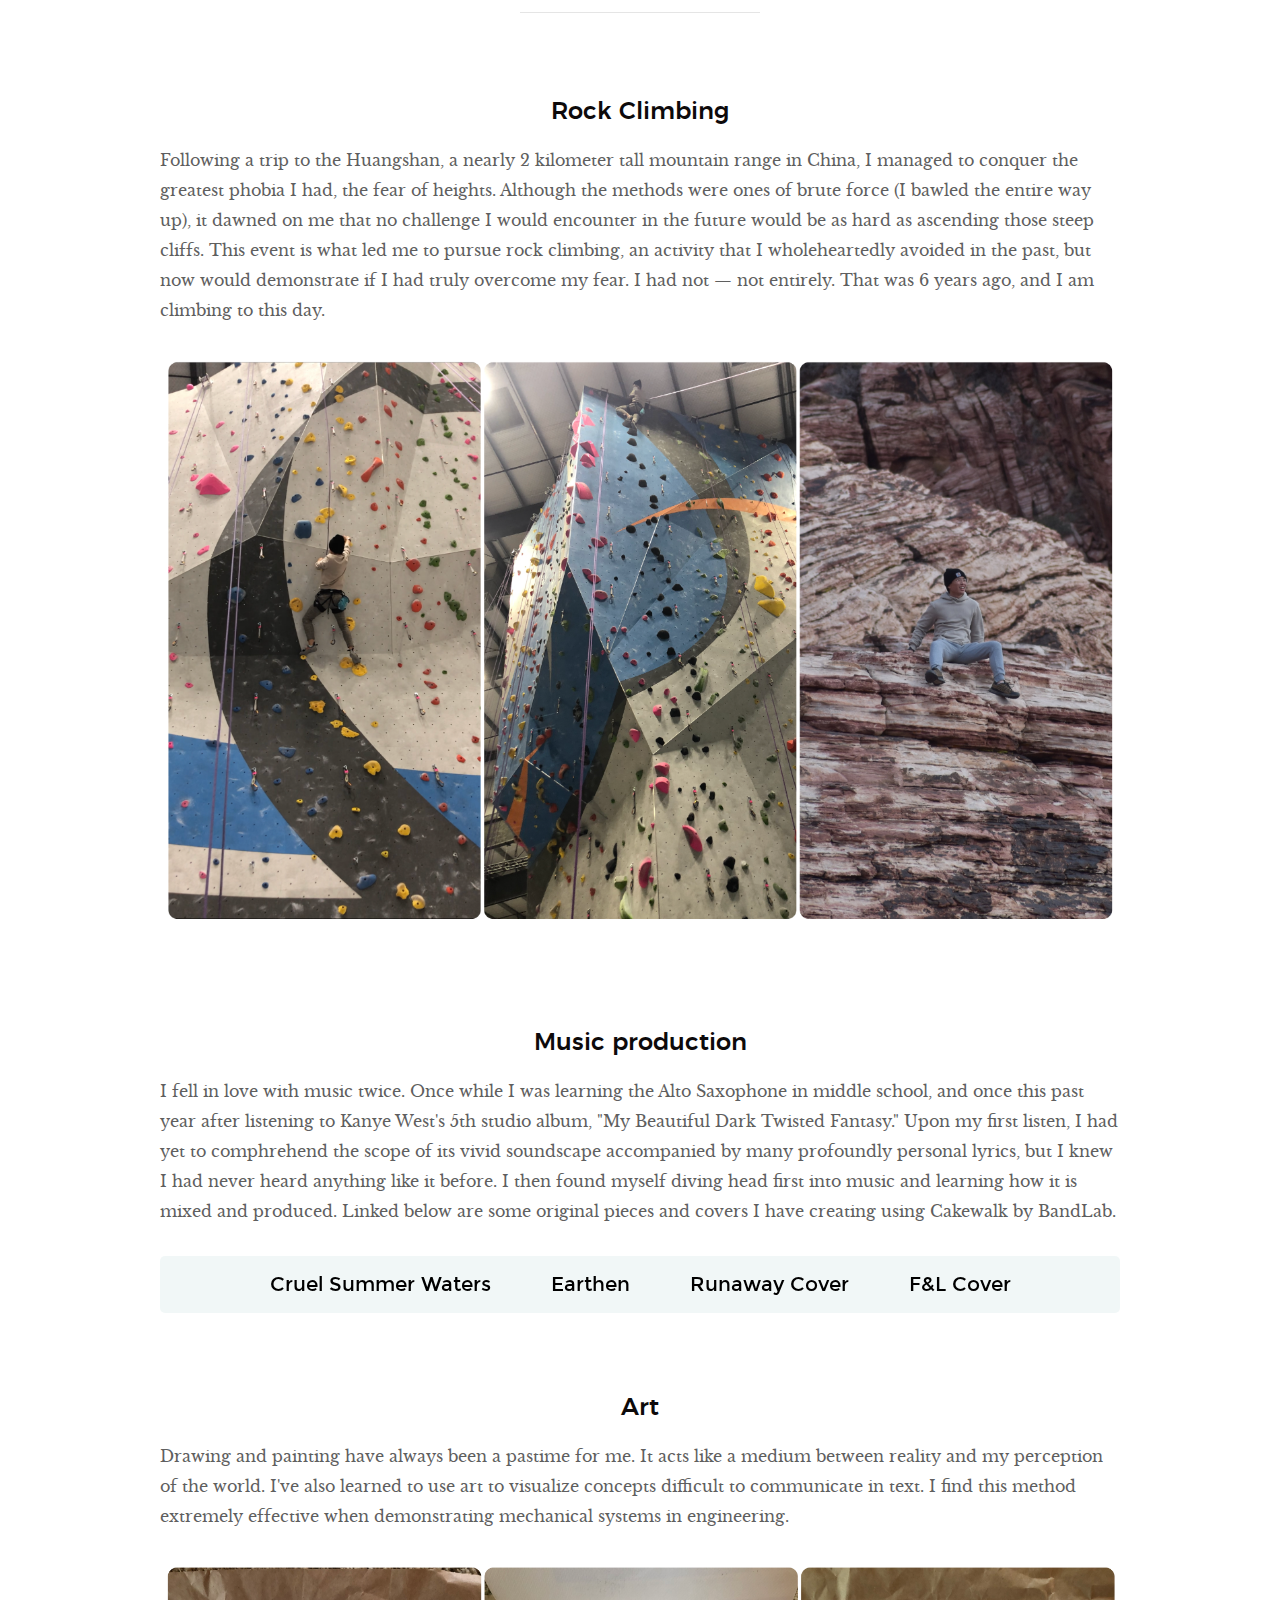
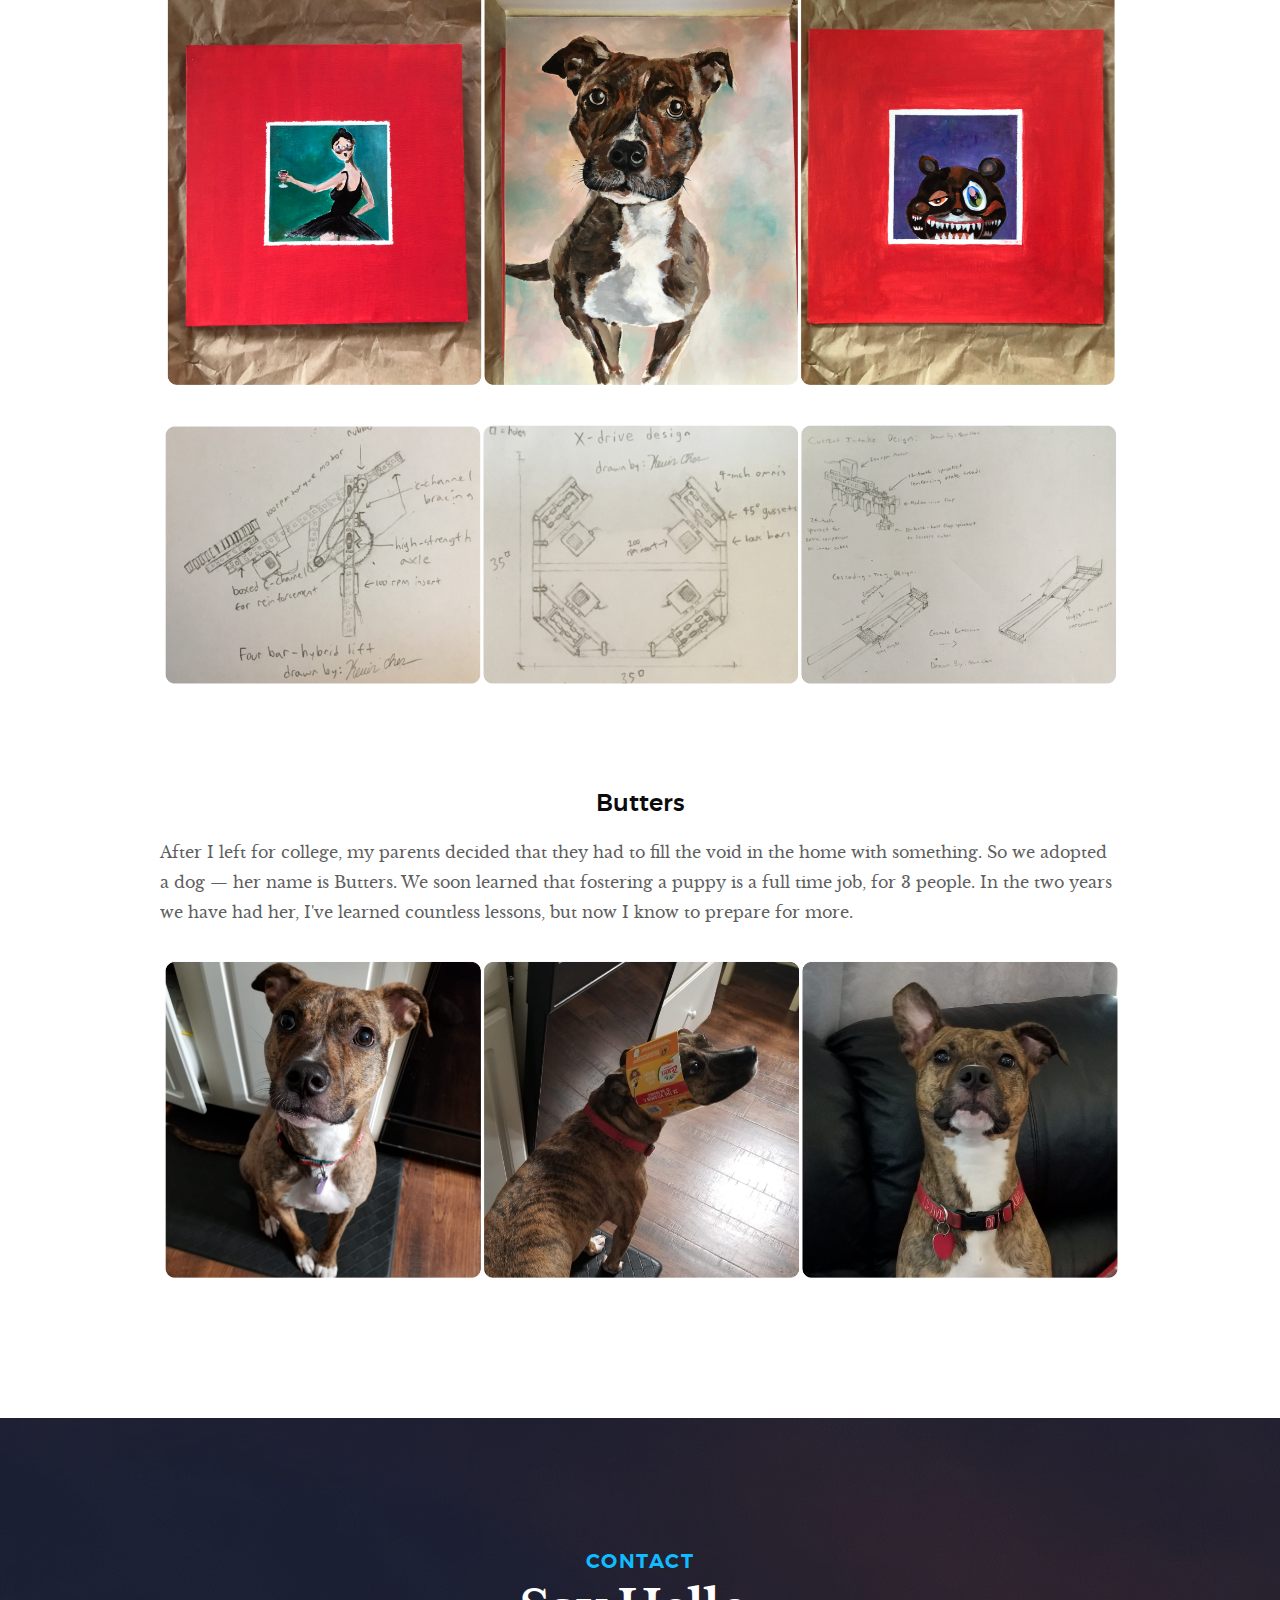
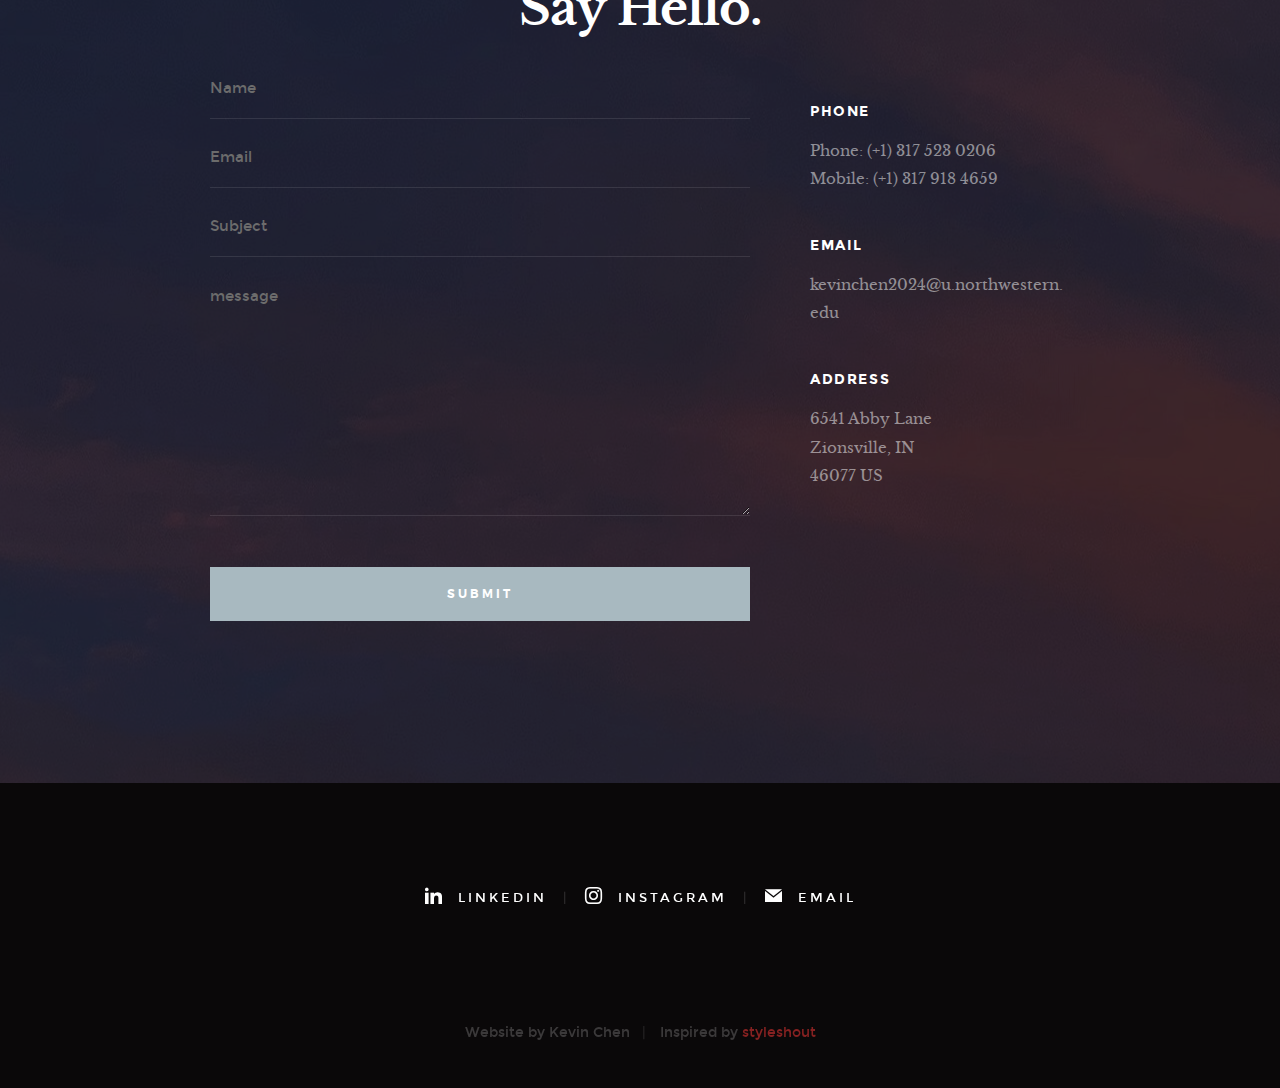
==== commit 369928da: "push test 74, im fuckin round this point" ====
--- a/index.html
+++ b/index.html
@@ -331,7 +331,7 @@
                         <div class="item-folio__thumb">
                             <a href="images/sierraspace.png" class="thumb-link" title="sierra" data-size="1896x521">
                                 <img src="images/sierraspace.png" 
-                                     srcset="images/dreamchaser1.JPG, images/dreamchaser1.JPG 2x" alt="" width="600" height="500">	
+                                     srcset="images/dreamchaser1.JPG 1x, images/dreamchaser1.JPG 2x" alt=" "width="600" height="800">	
                                 <span class="shadow-overlay"></span>
                             </a>
                         </div>
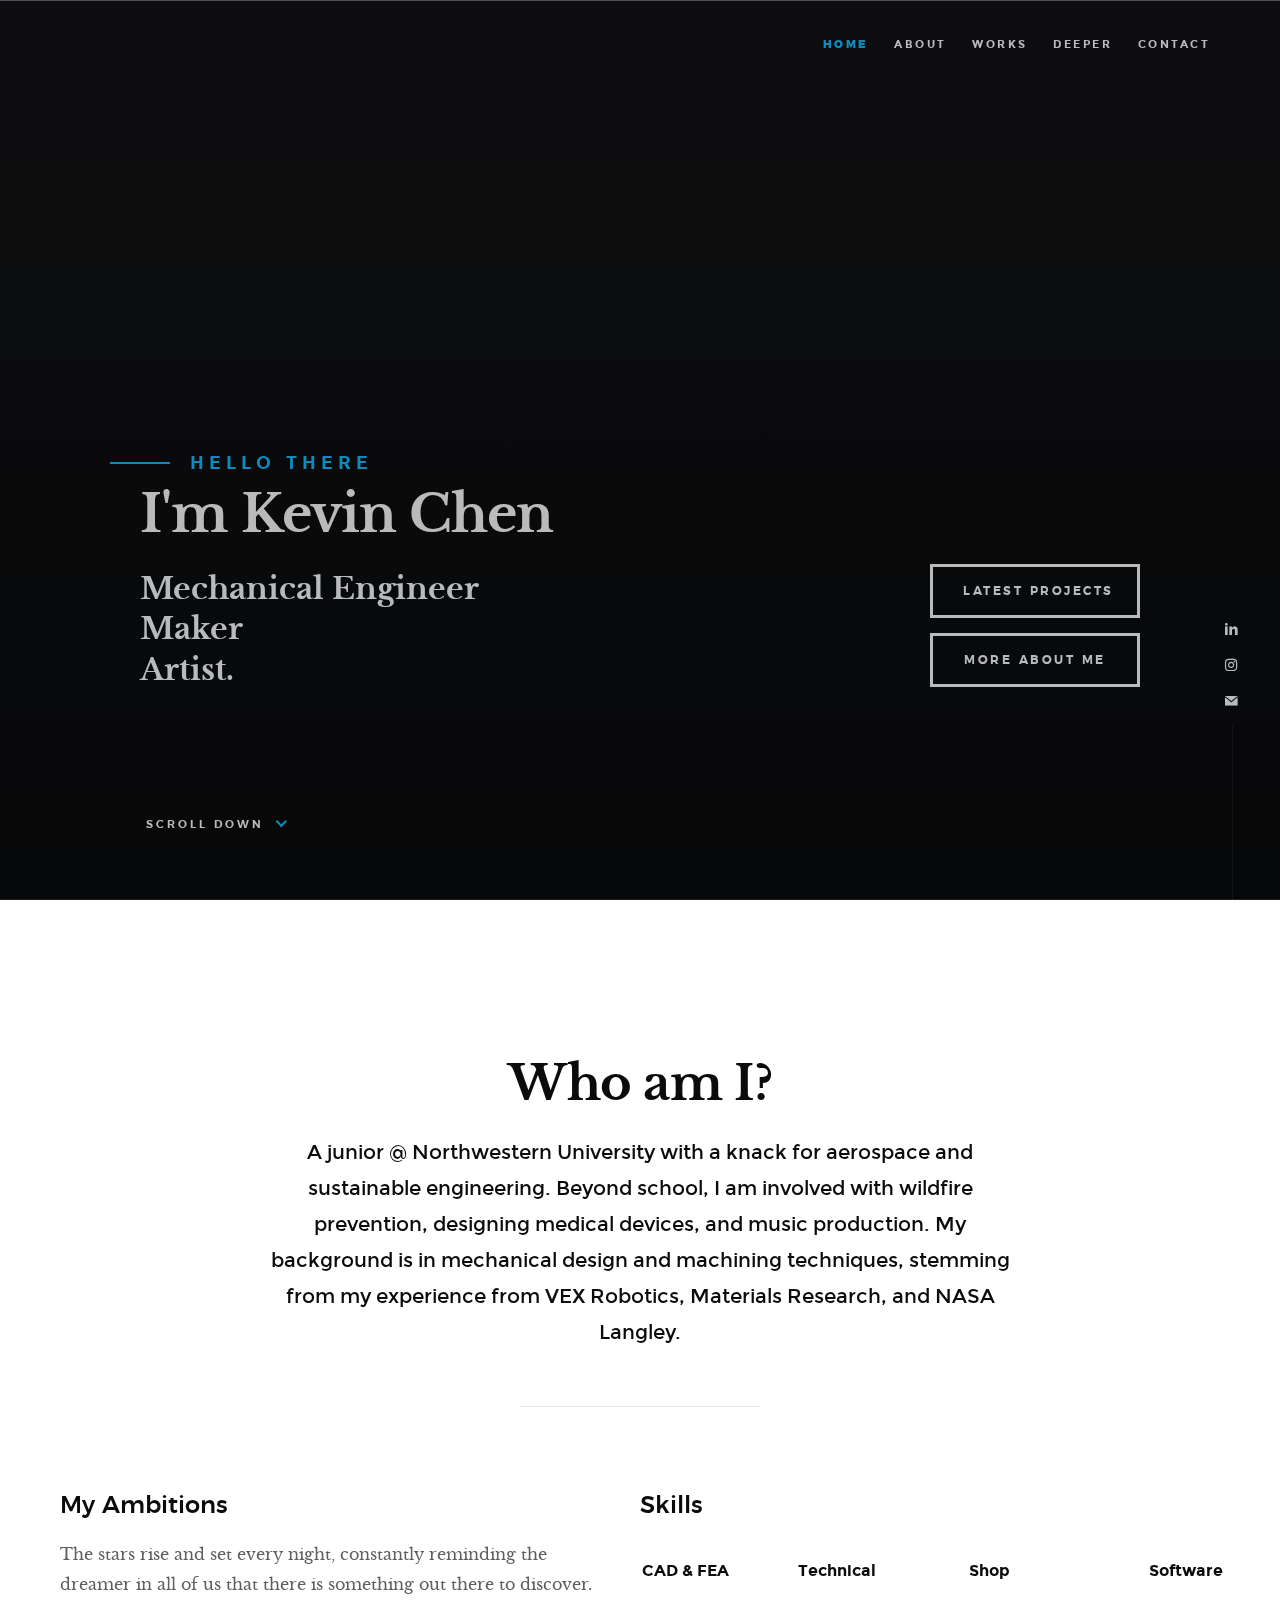
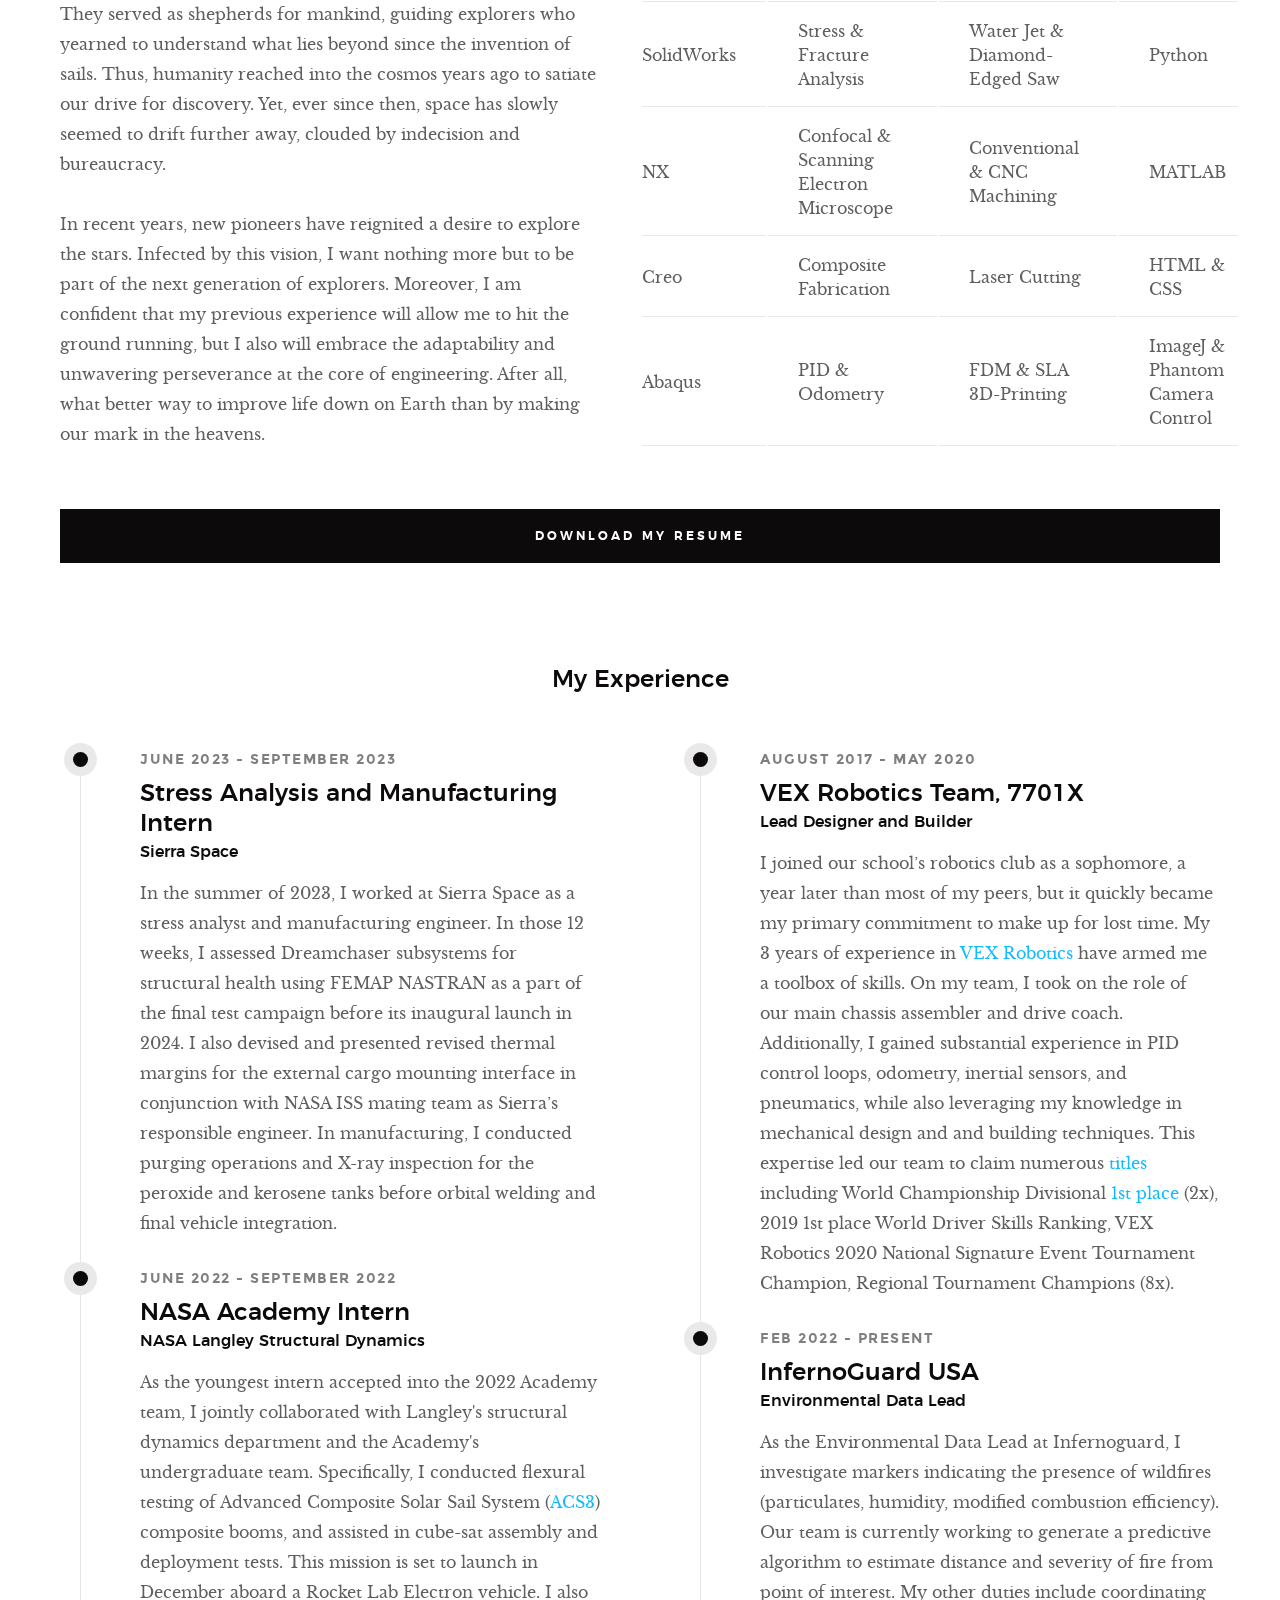
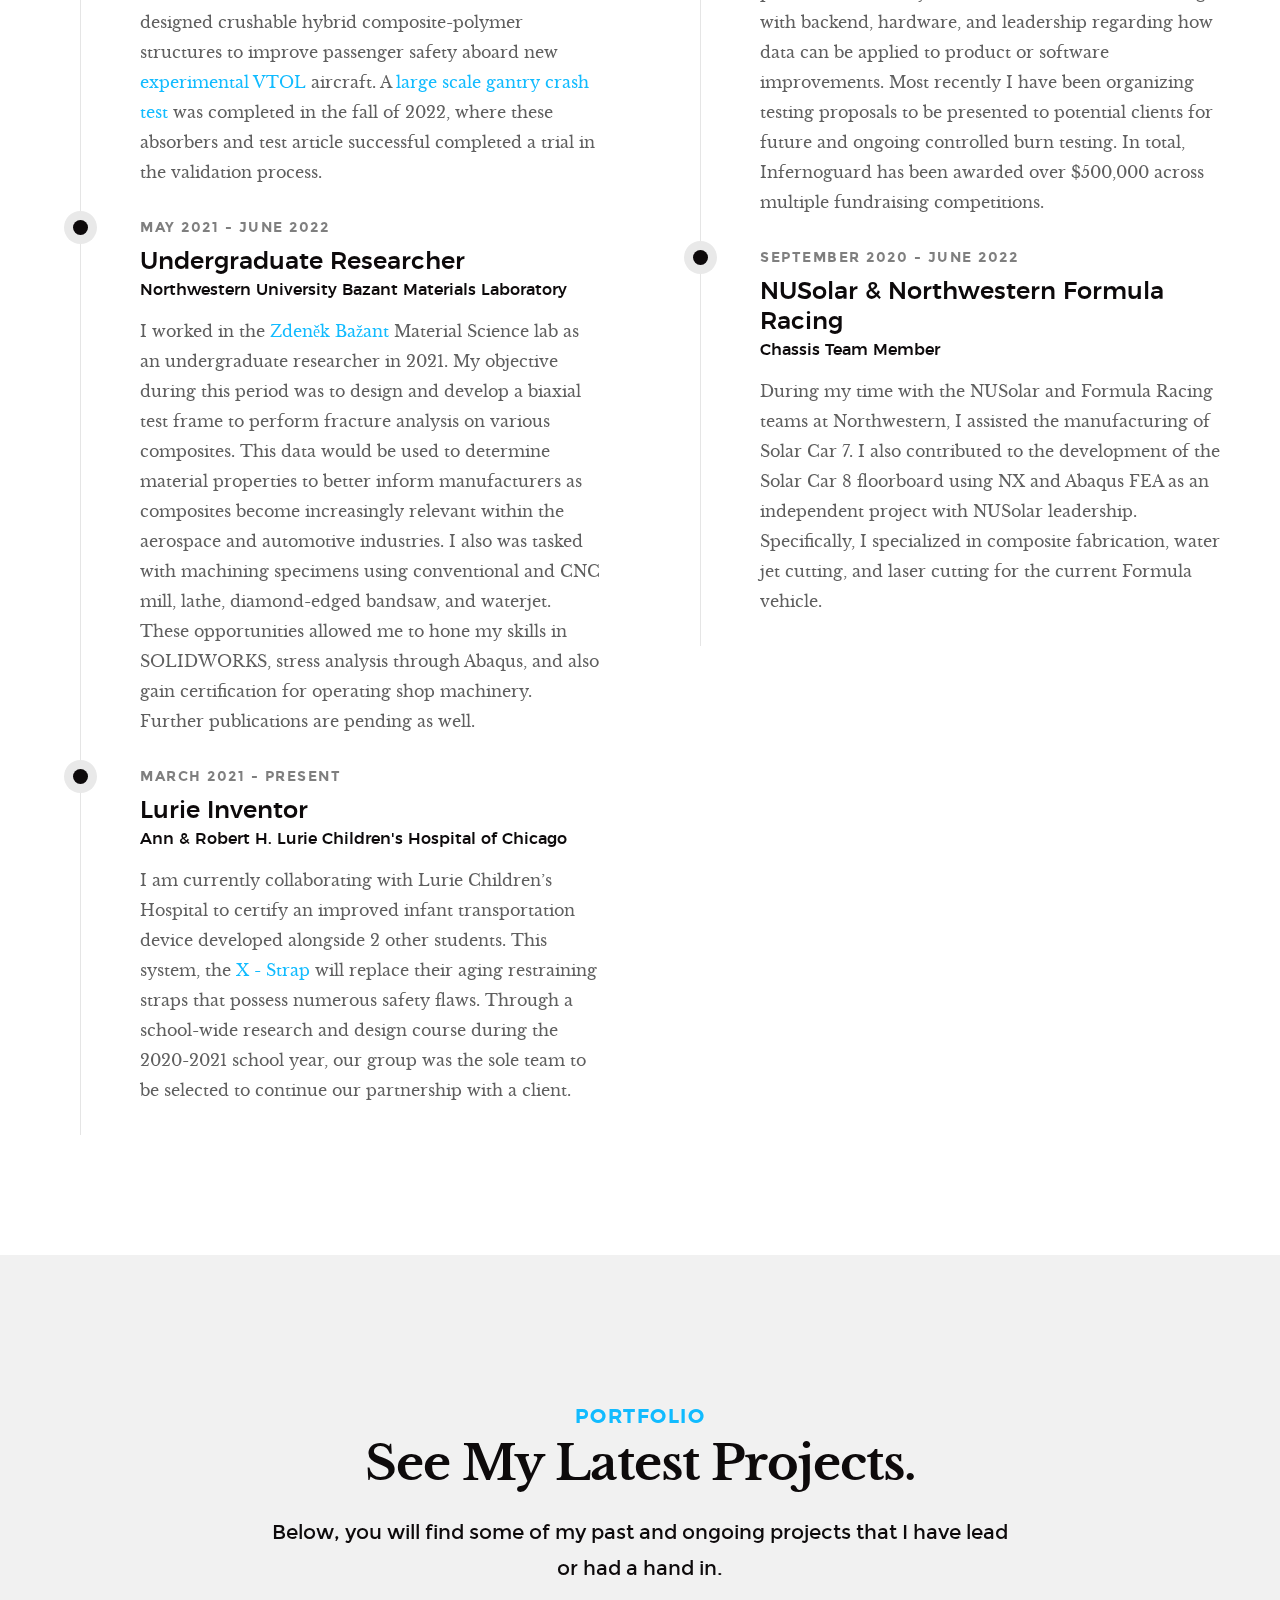
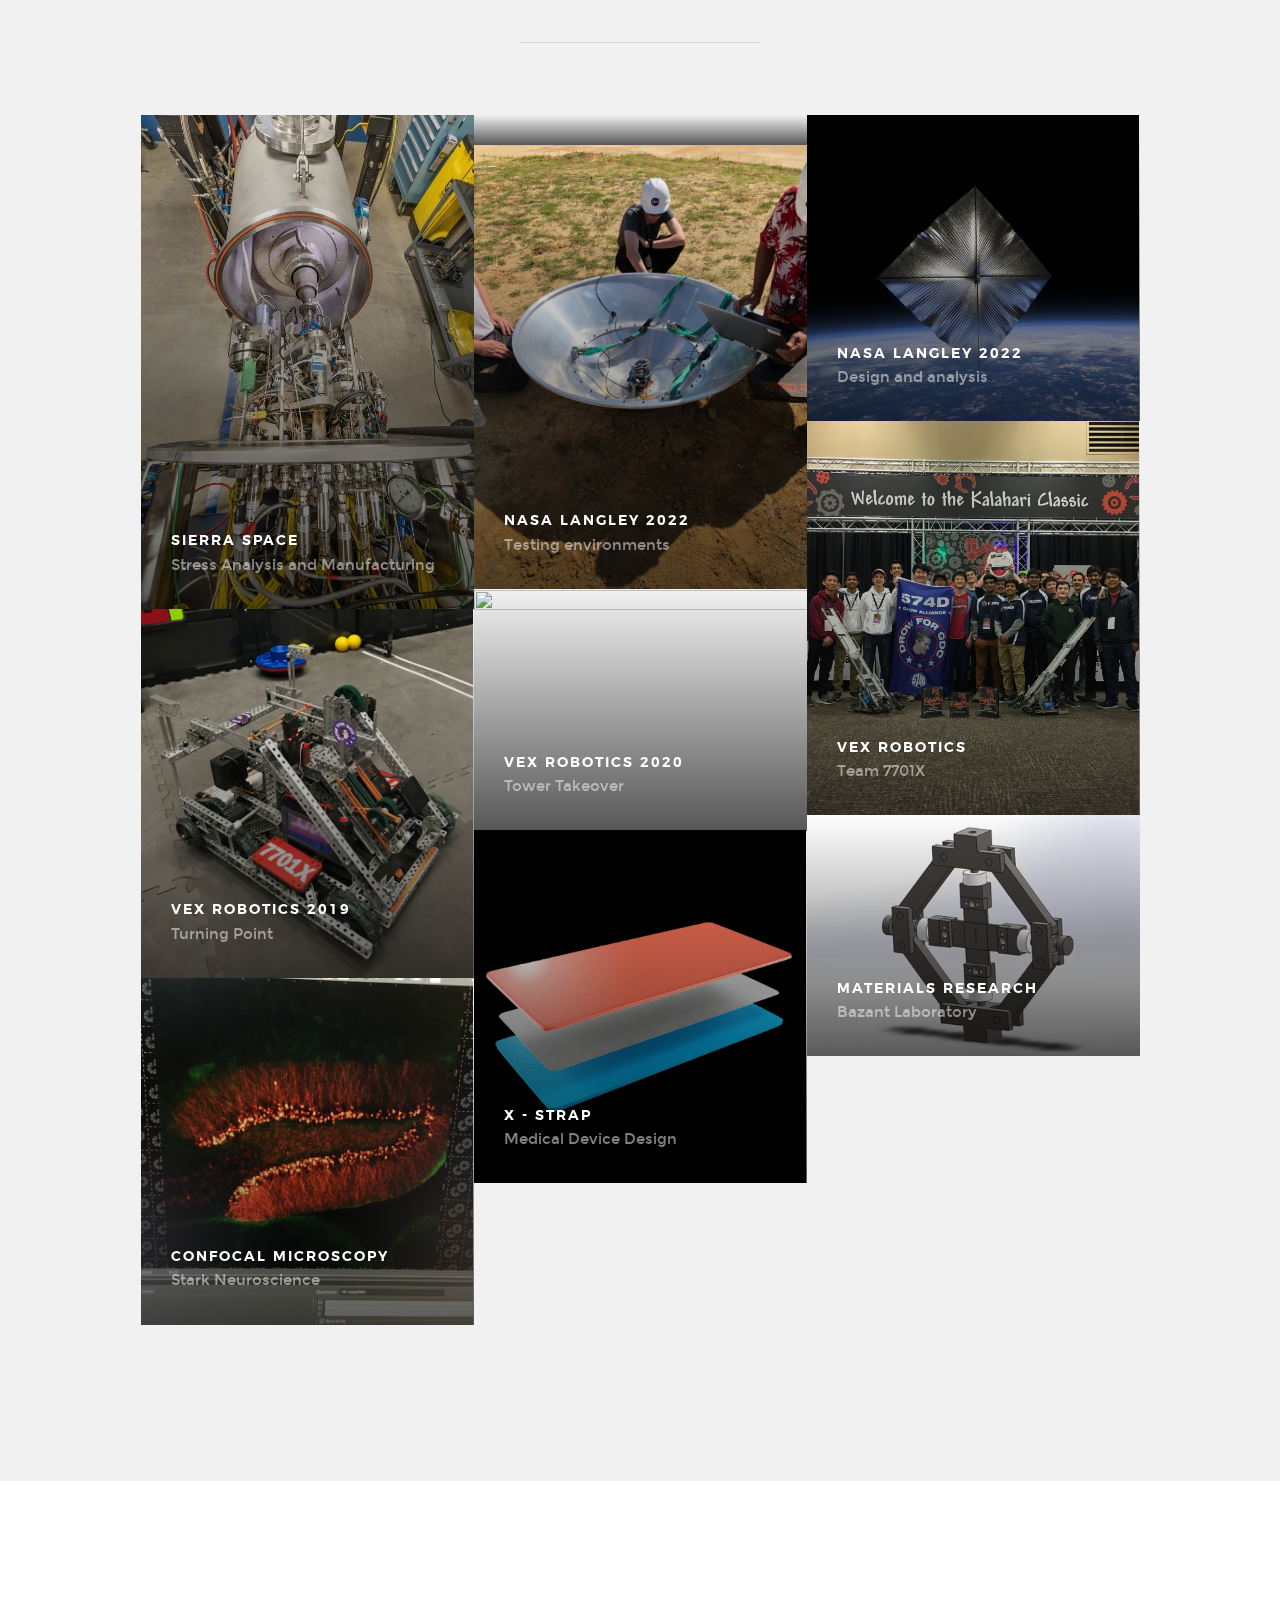
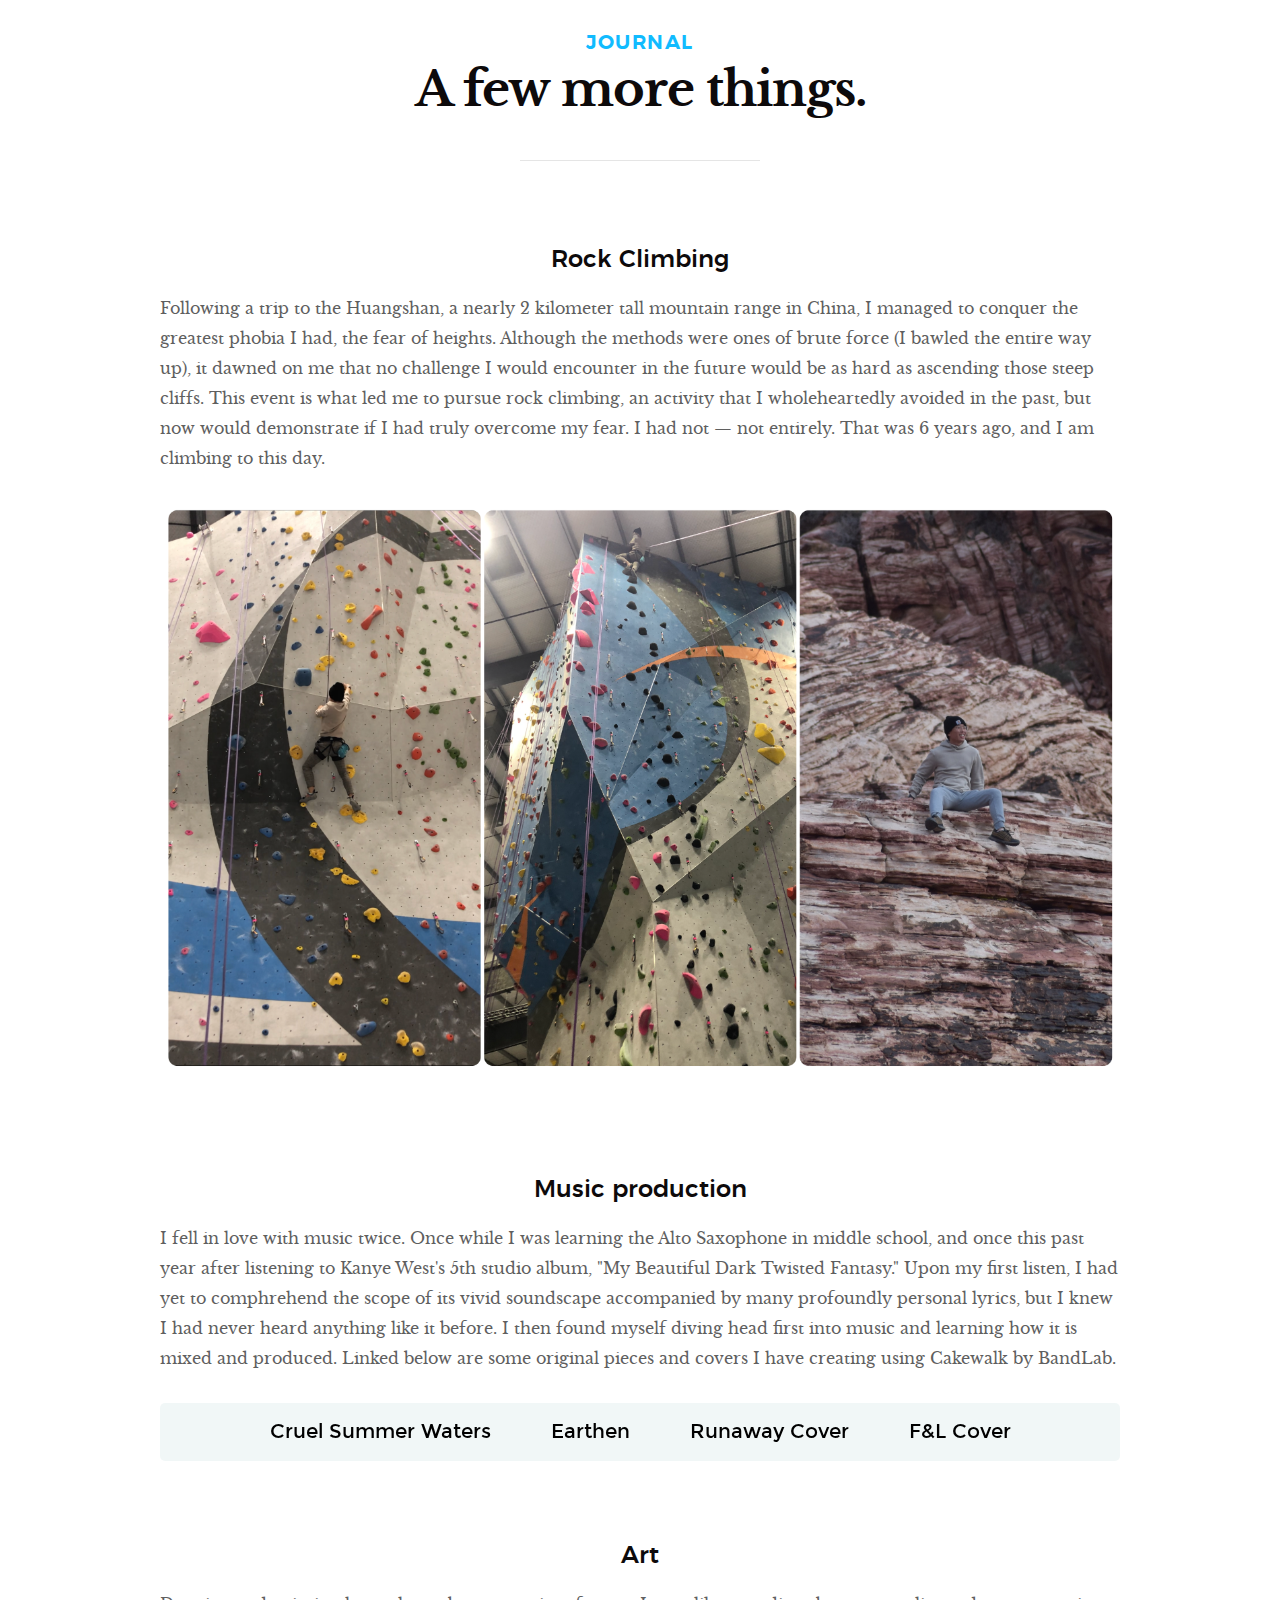
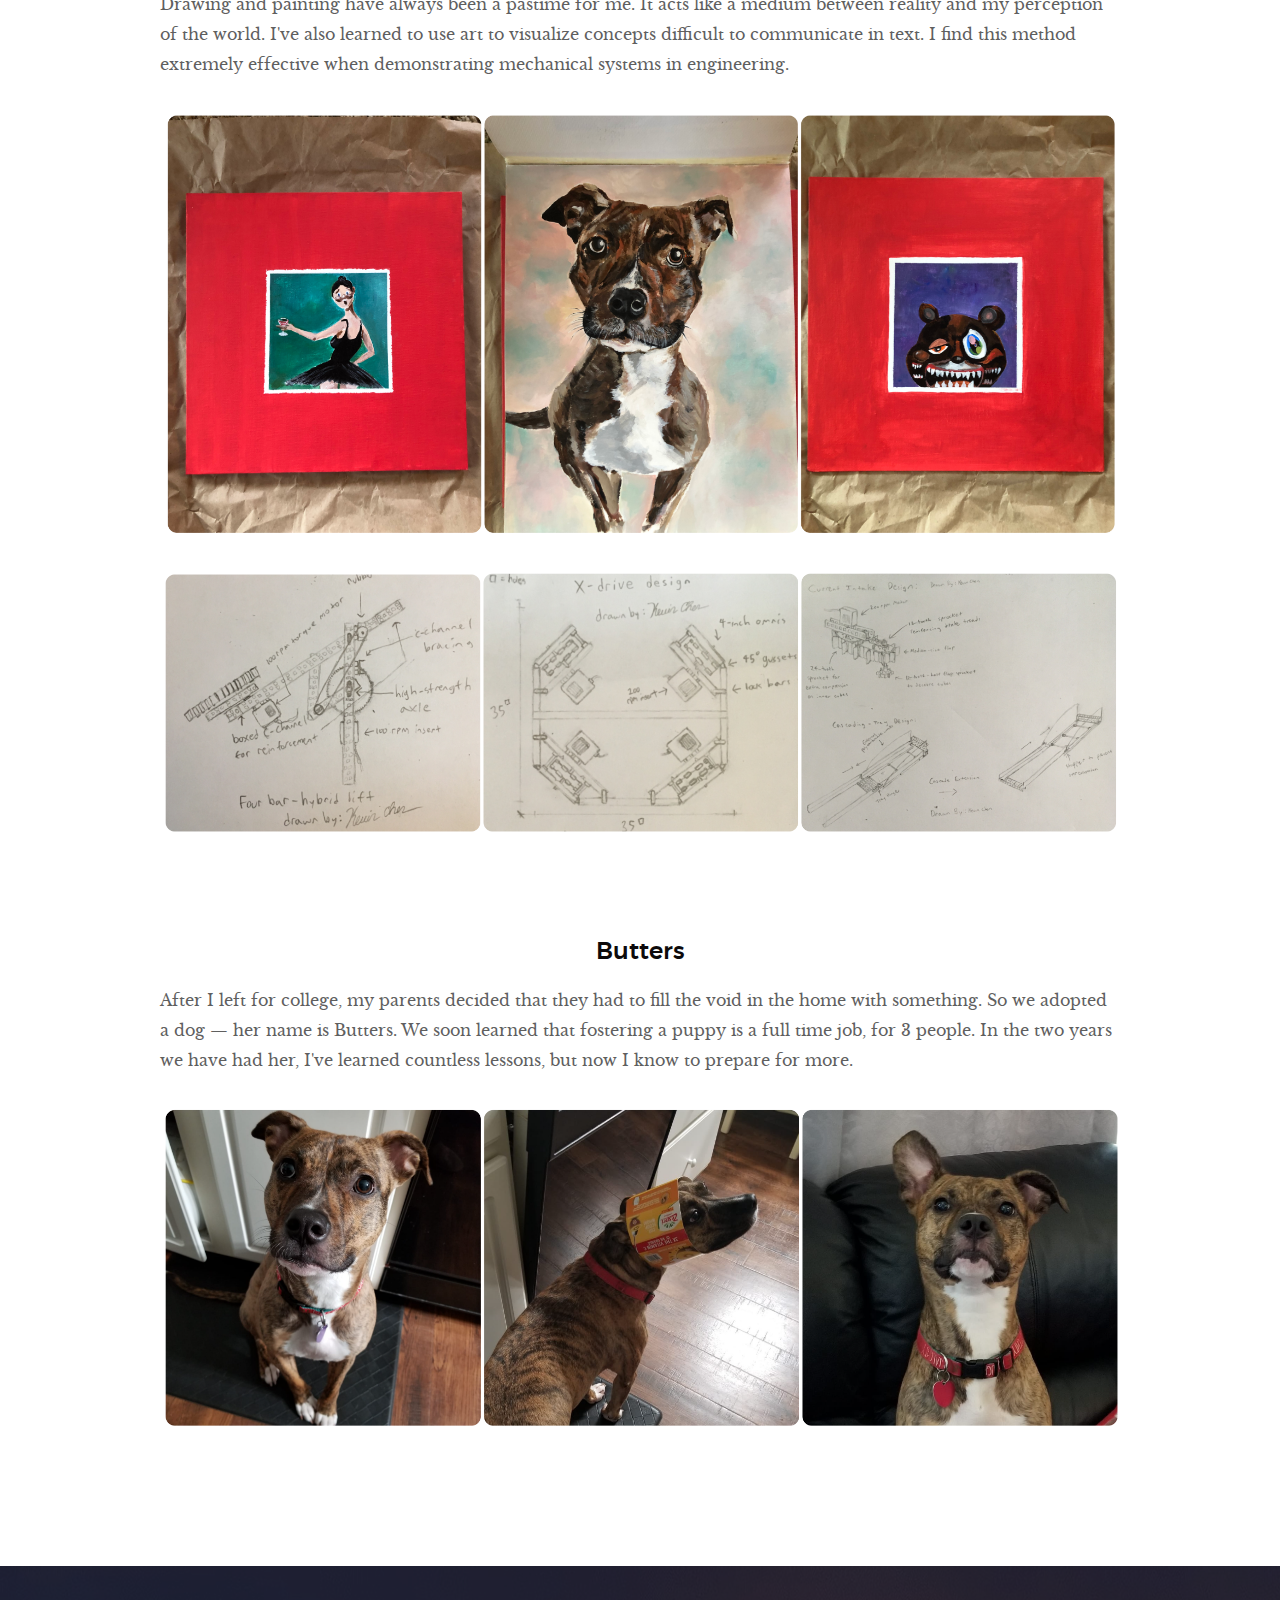
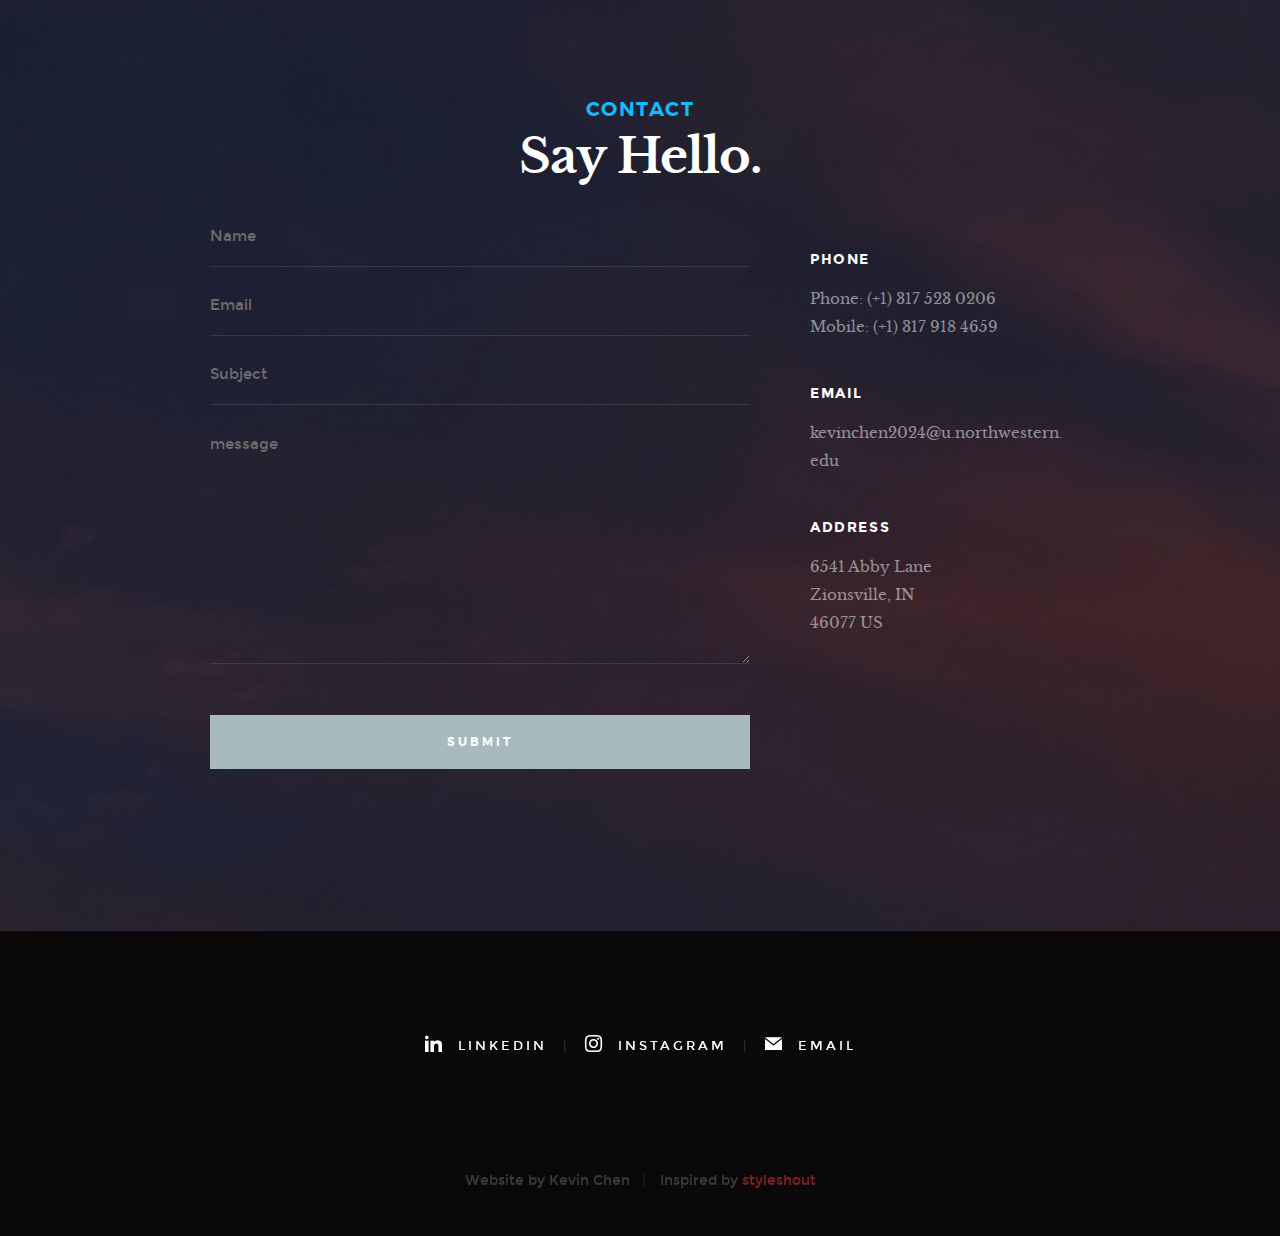
==== commit 5e48d7a2: "push test 75, trying to fix with lowercase file type (jpg)" ====
--- a/index.html
+++ b/index.html
@@ -331,7 +331,7 @@
                         <div class="item-folio__thumb">
                             <a href="images/sierraspace.png" class="thumb-link" title="sierra" data-size="1896x521">
                                 <img src="images/sierraspace.png" 
-                                     srcset="images/dreamchaser1.JPG 1x, images/dreamchaser1.JPG 2x" alt=" "width="600" height="800">	
+                                     srcset="images/dreamchaser1.jpg 1x, images/dreamchaser1.jpg 2x" alt=" "width="600" height="800">	
                                 <span class="shadow-overlay"></span>
                             </a>
                         </div>
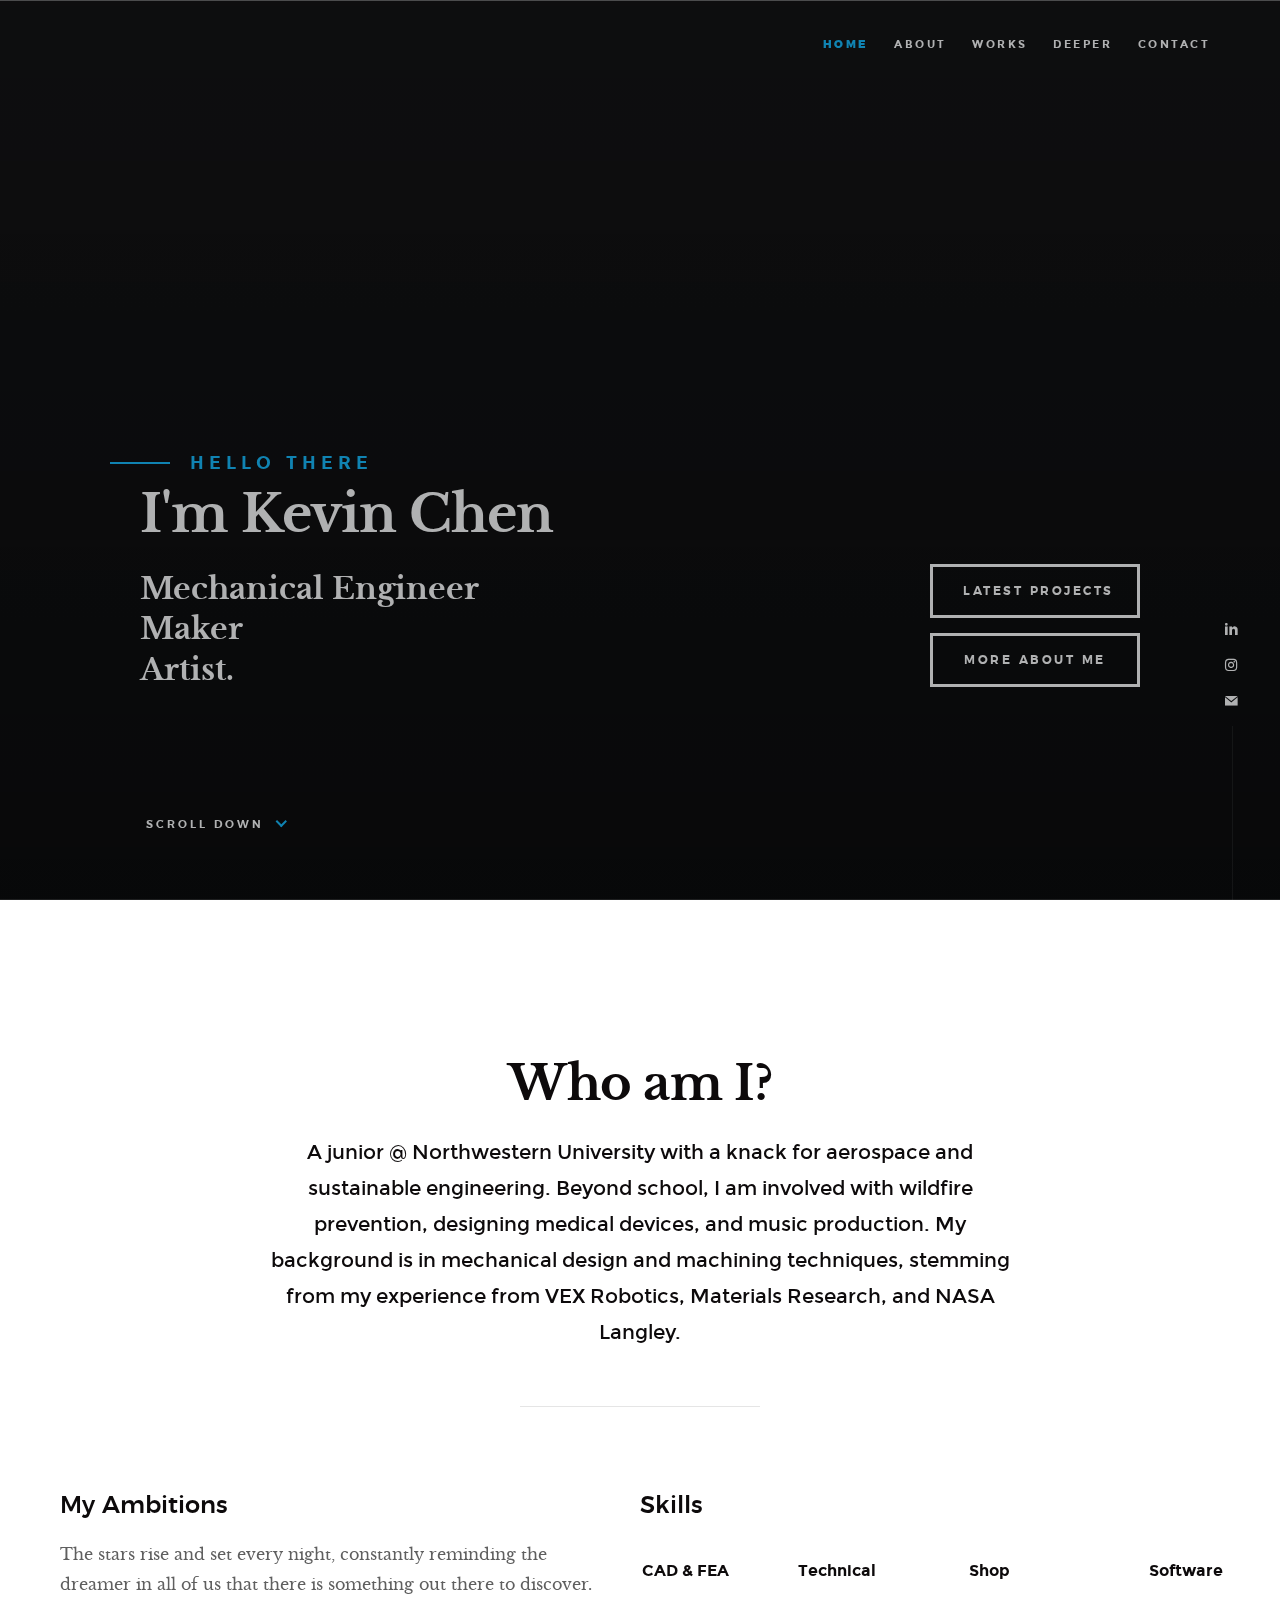
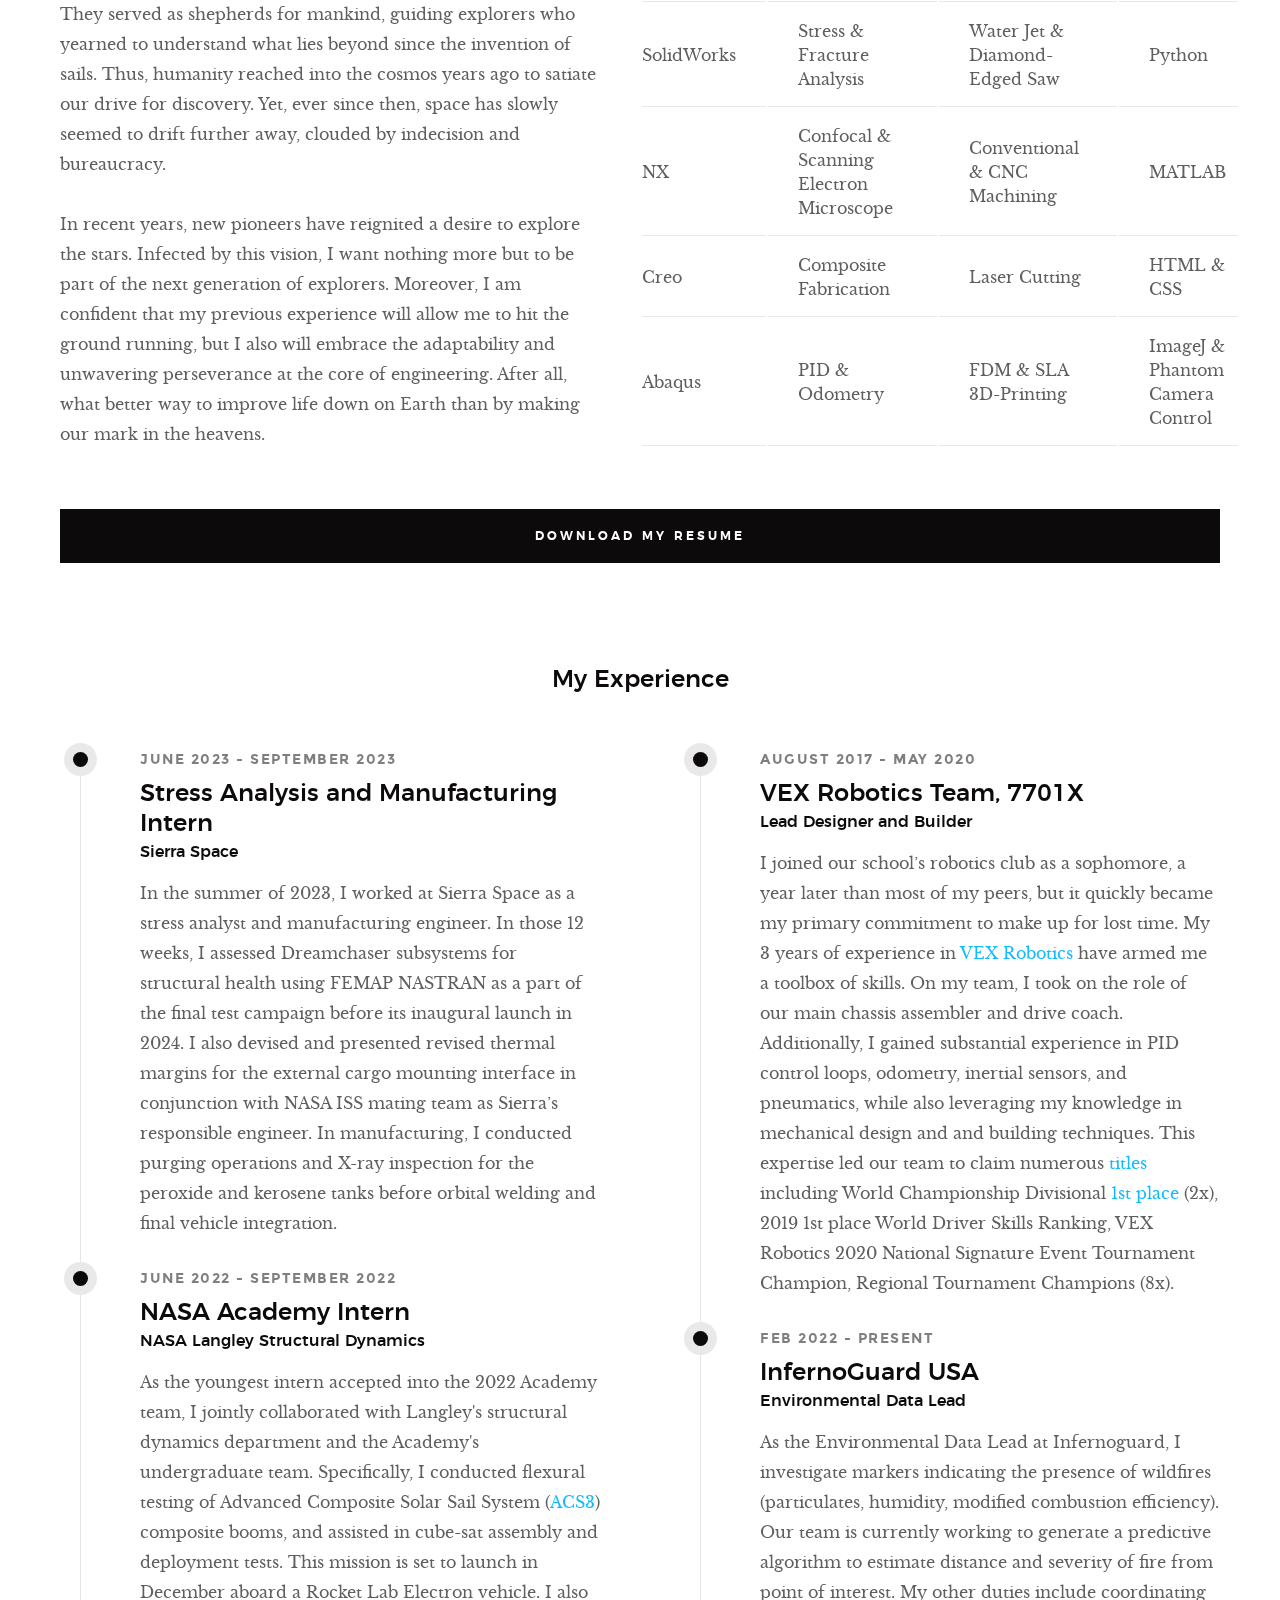
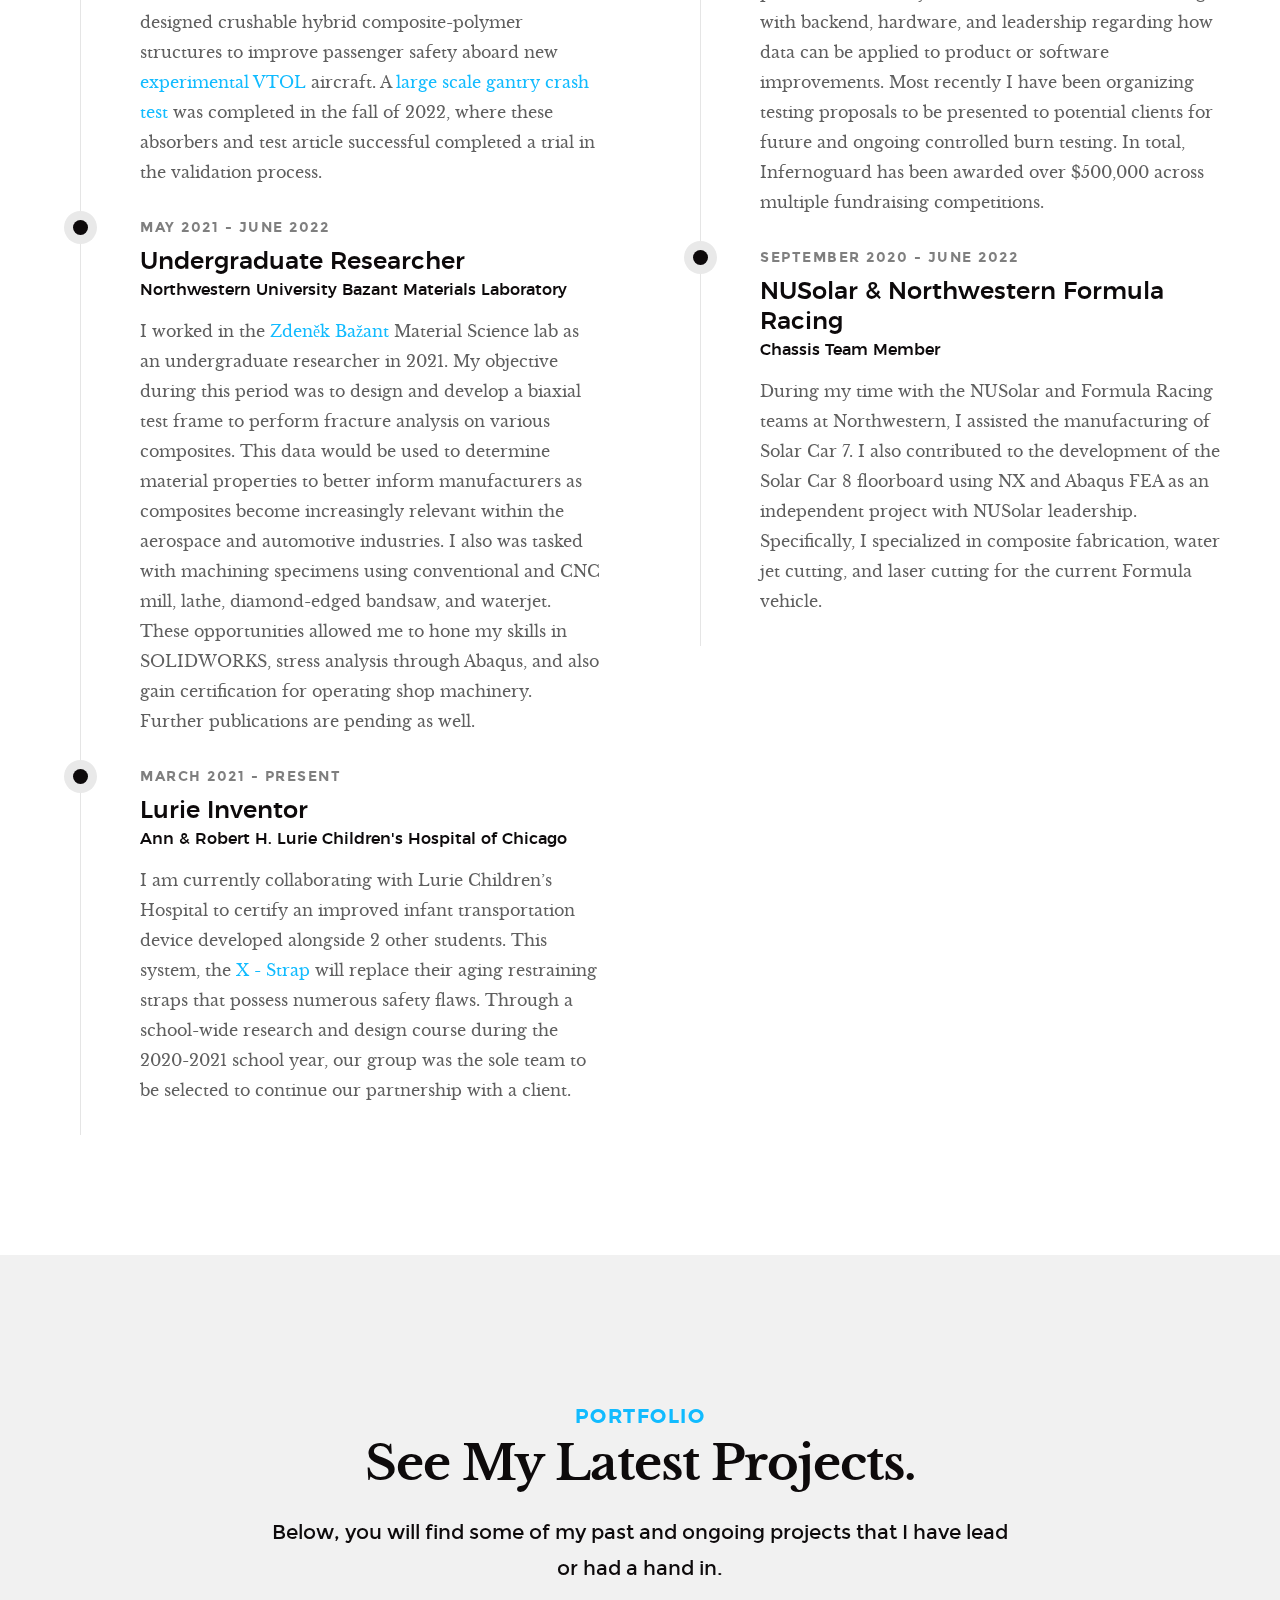
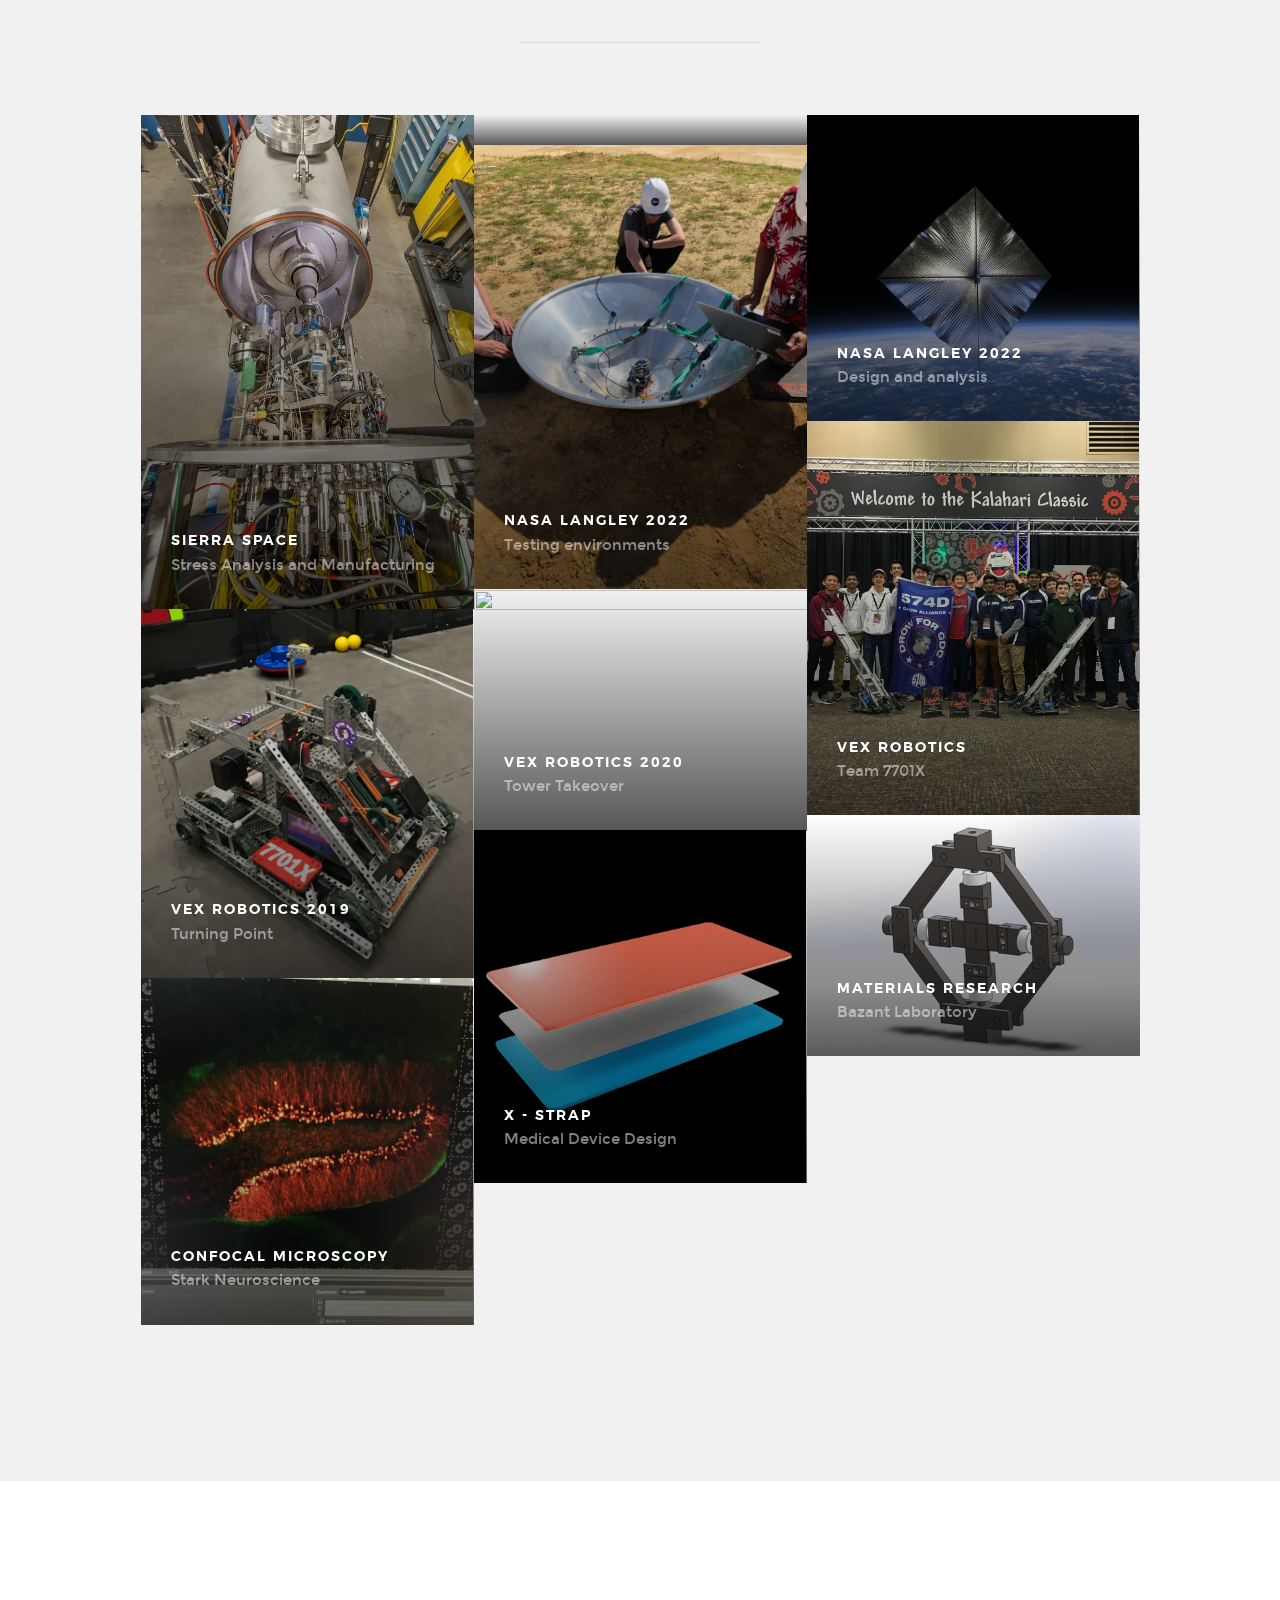
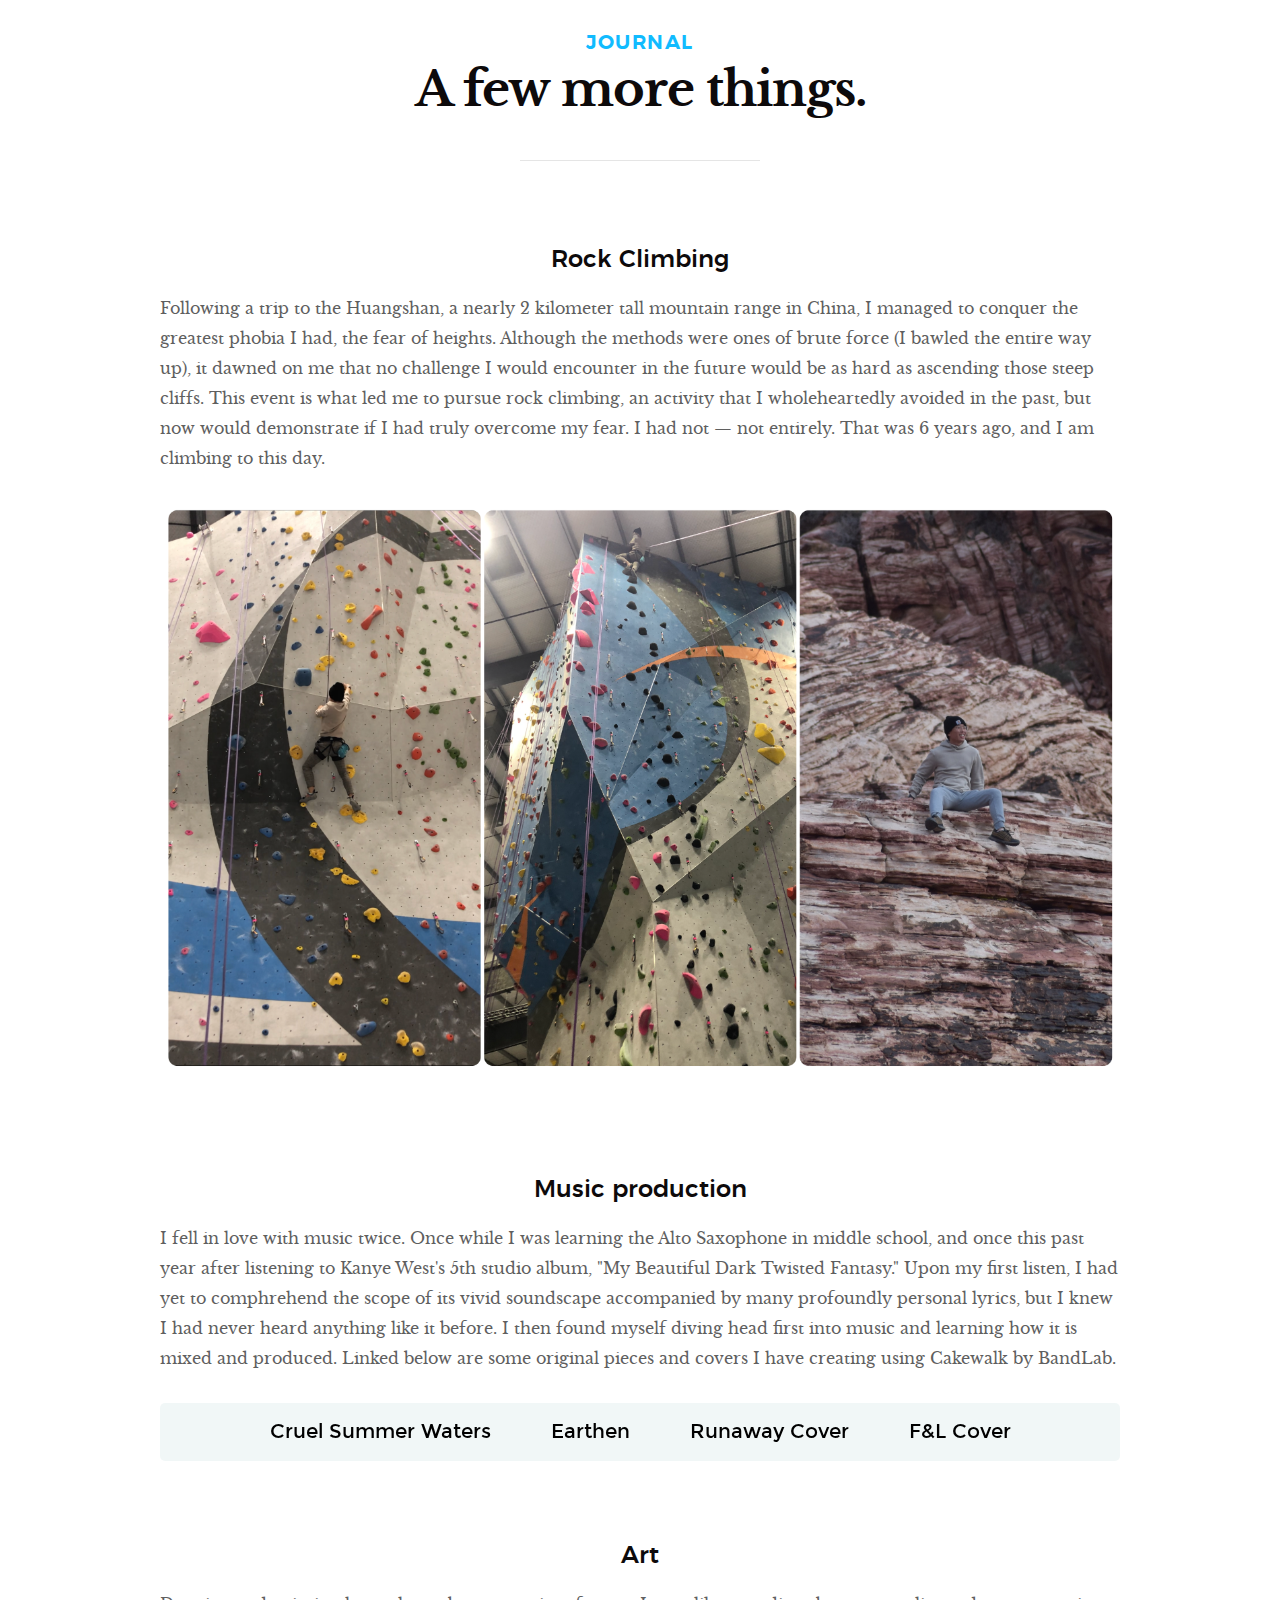
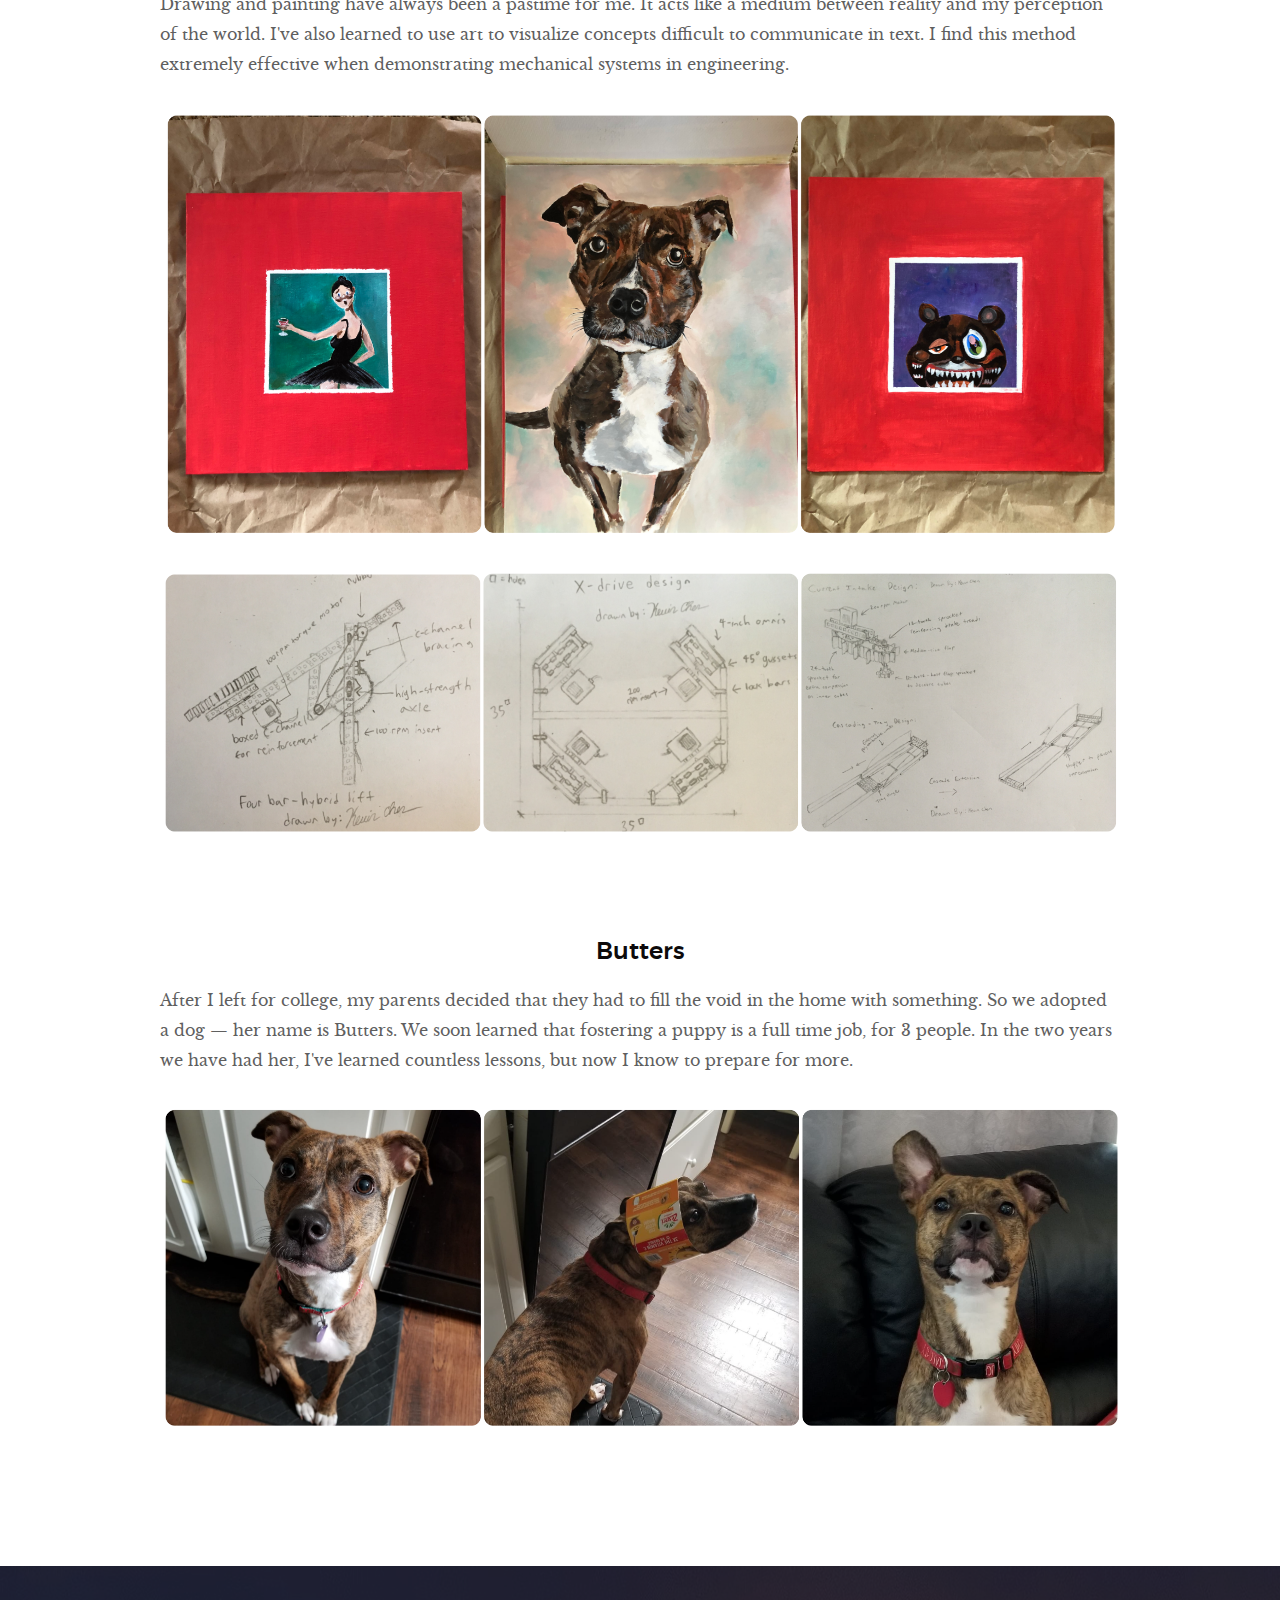
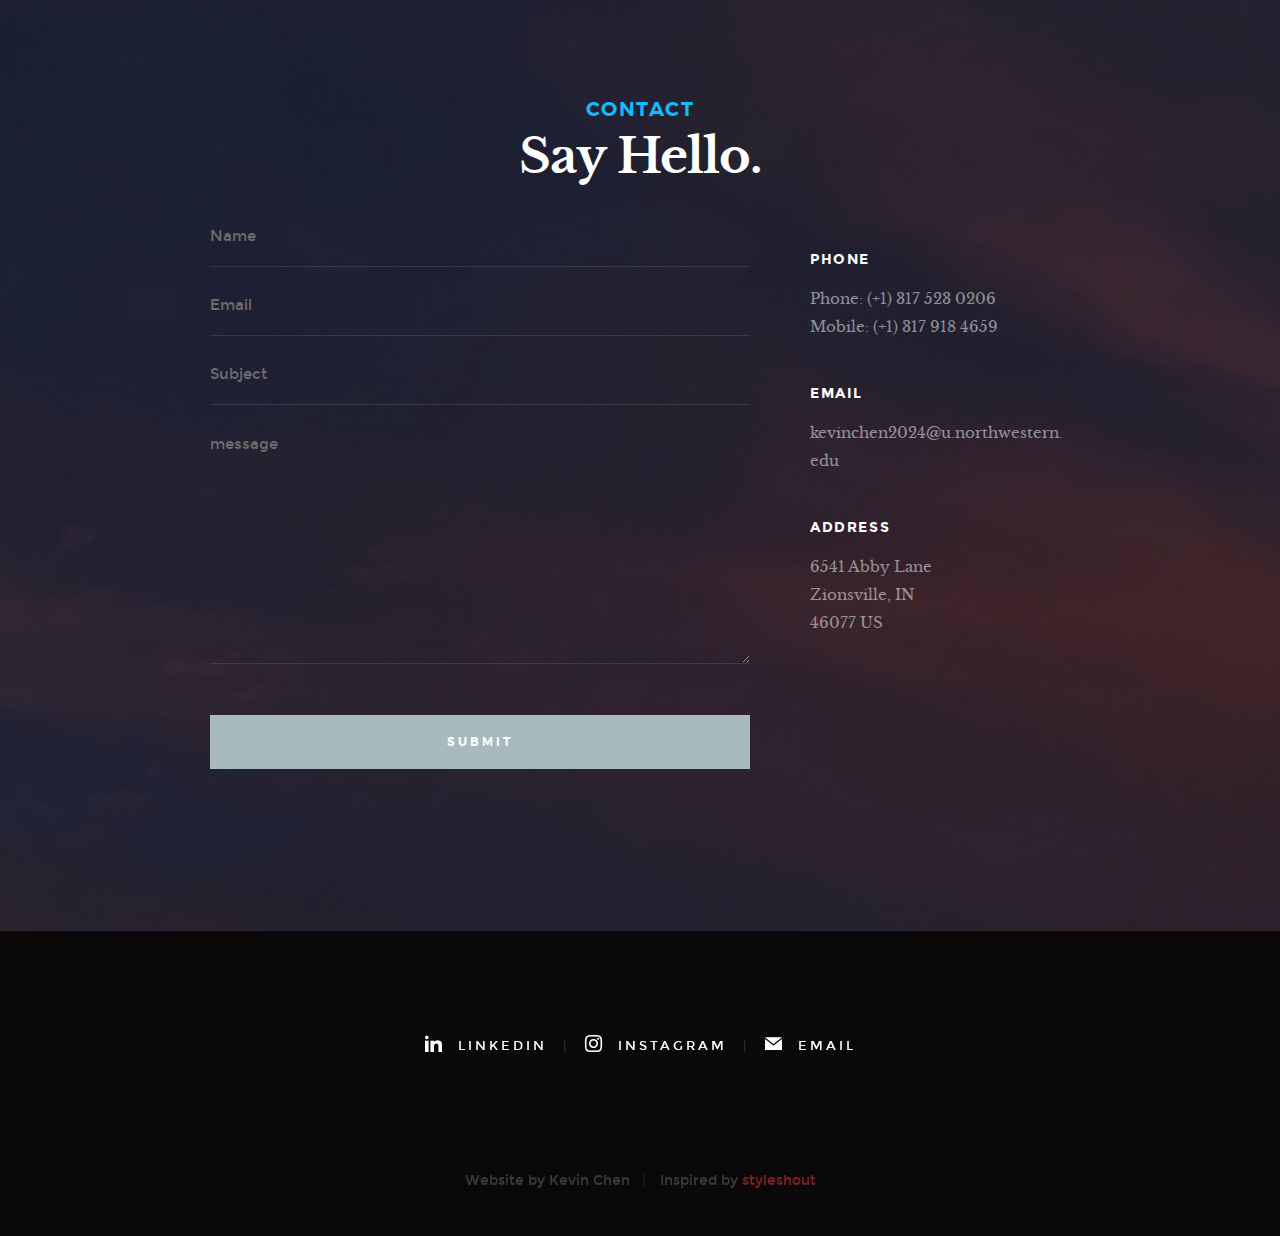
==== commit b4658615: "push test 76, another jpg lowercase change" ====
--- a/index.html
+++ b/index.html
@@ -360,8 +360,8 @@
                     <div class="item-folio">
 
                         <div class="item-folio__thumb">
-                            <a href="images/anvilall.JPG" class="thumb-link" title="anvil" data-size="1896x498">
-                                <img src="images/anvilall.JPG" 
+                            <a href="images/anvilall.jpg" class="thumb-link" title="anvil" data-size="1896x498">
+                                <img src="images/anvilall.jpg" 
                                      srcset="images/anvil_gif.gif 1x, images/anvil_gif.gif 2x" alt="">	
                                 <span class="shadow-overlay"></span>
                             </a>
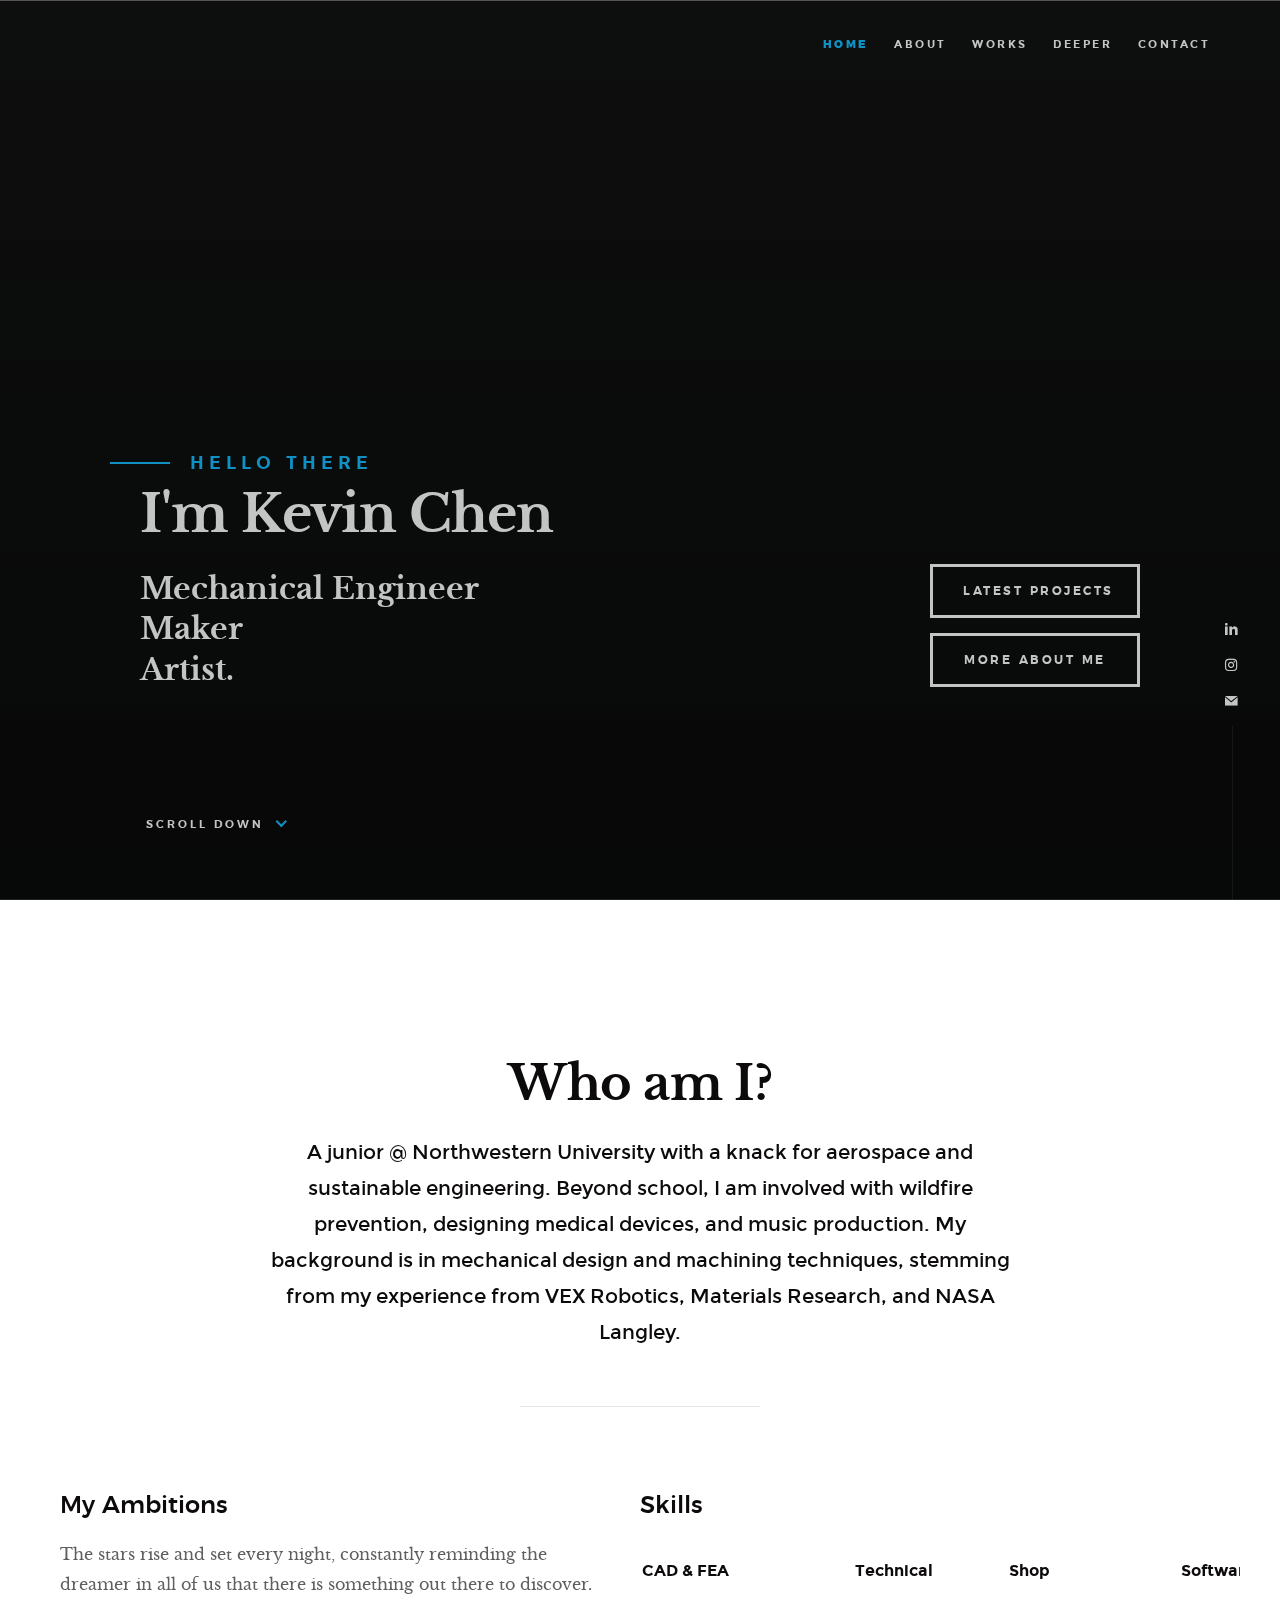
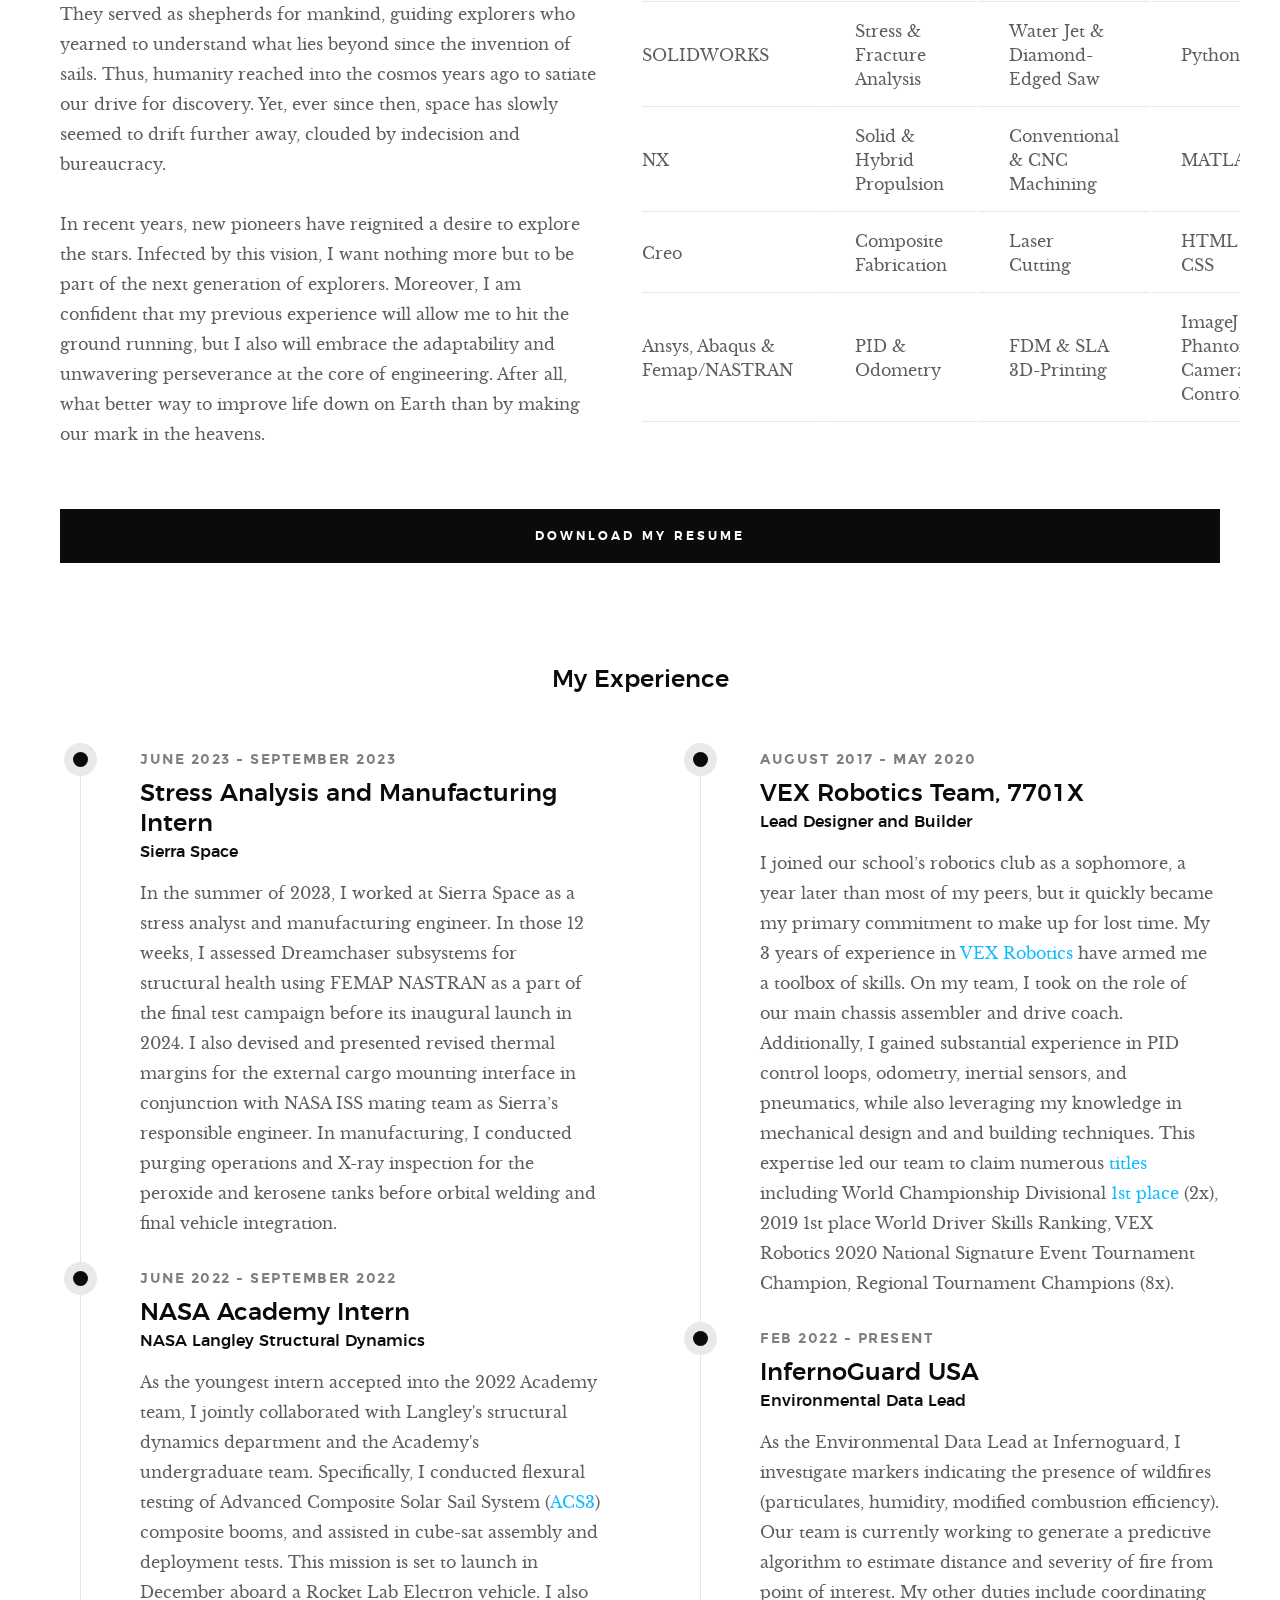
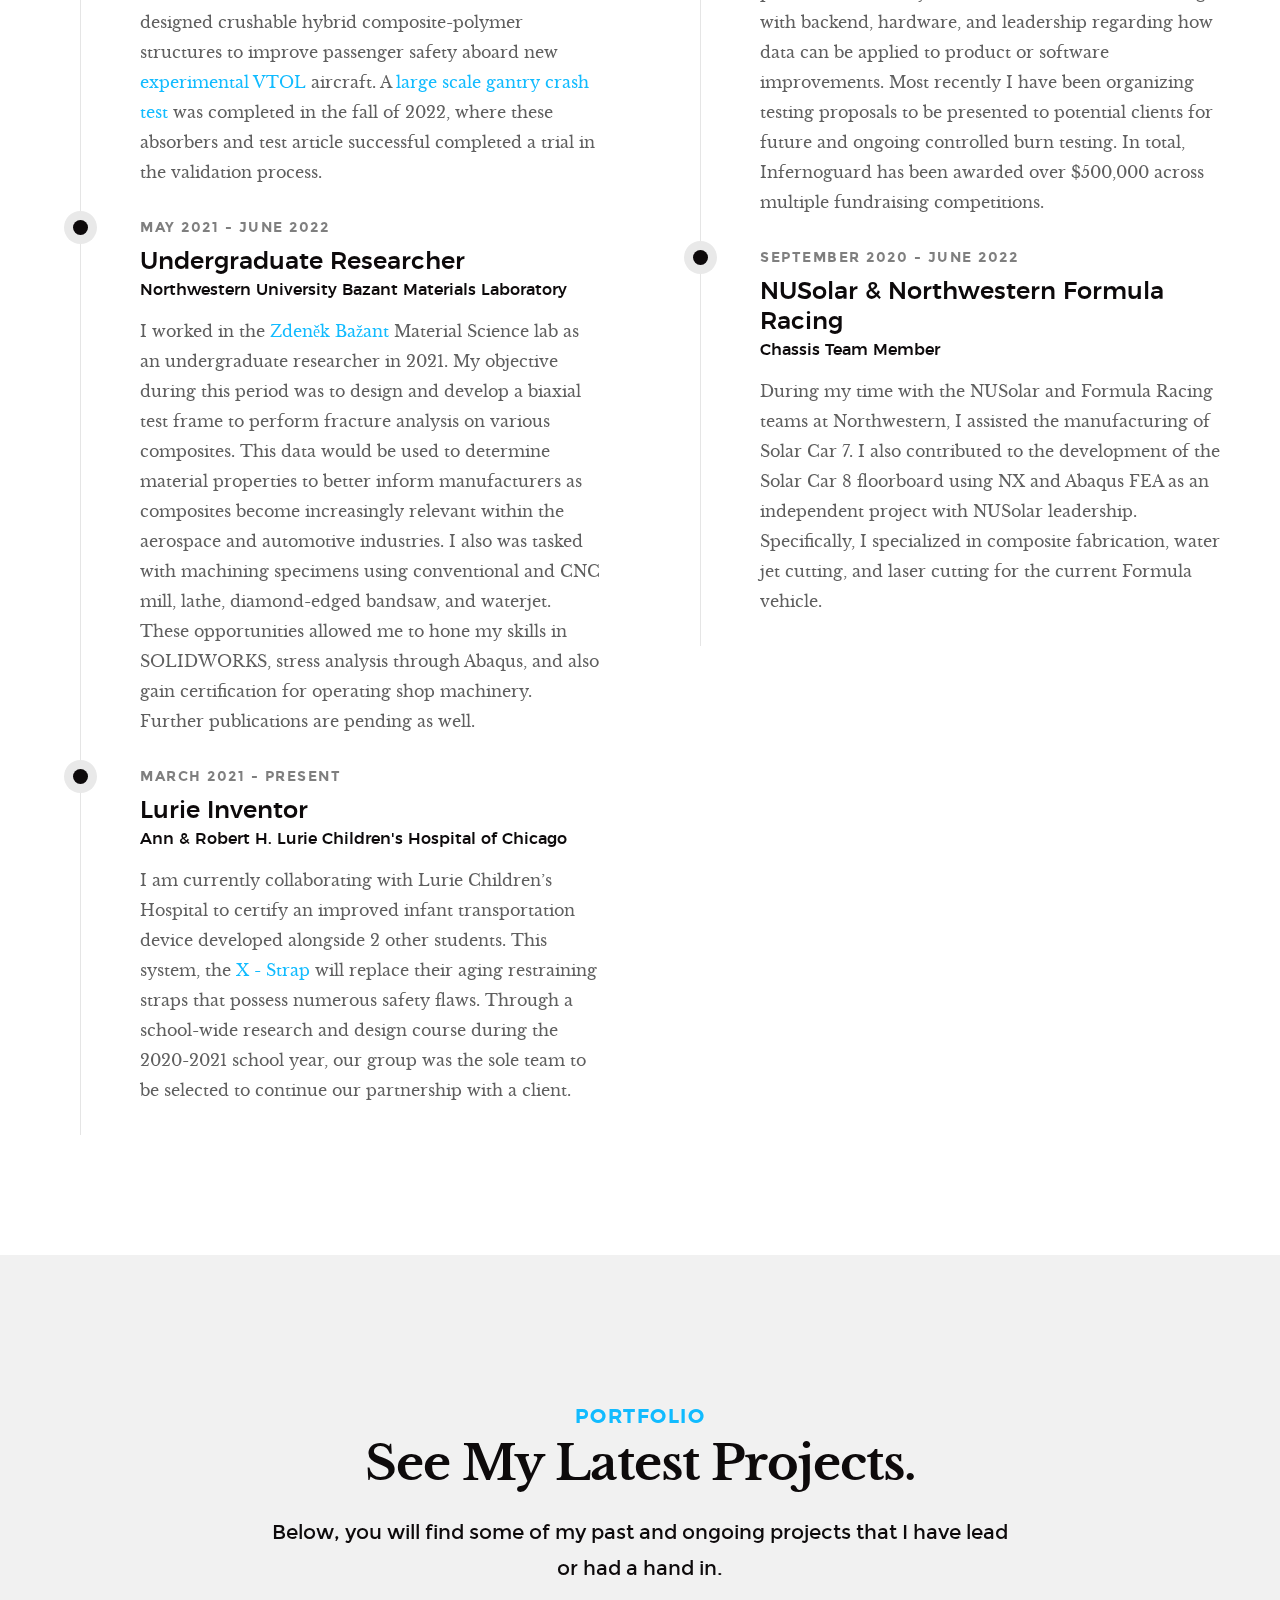
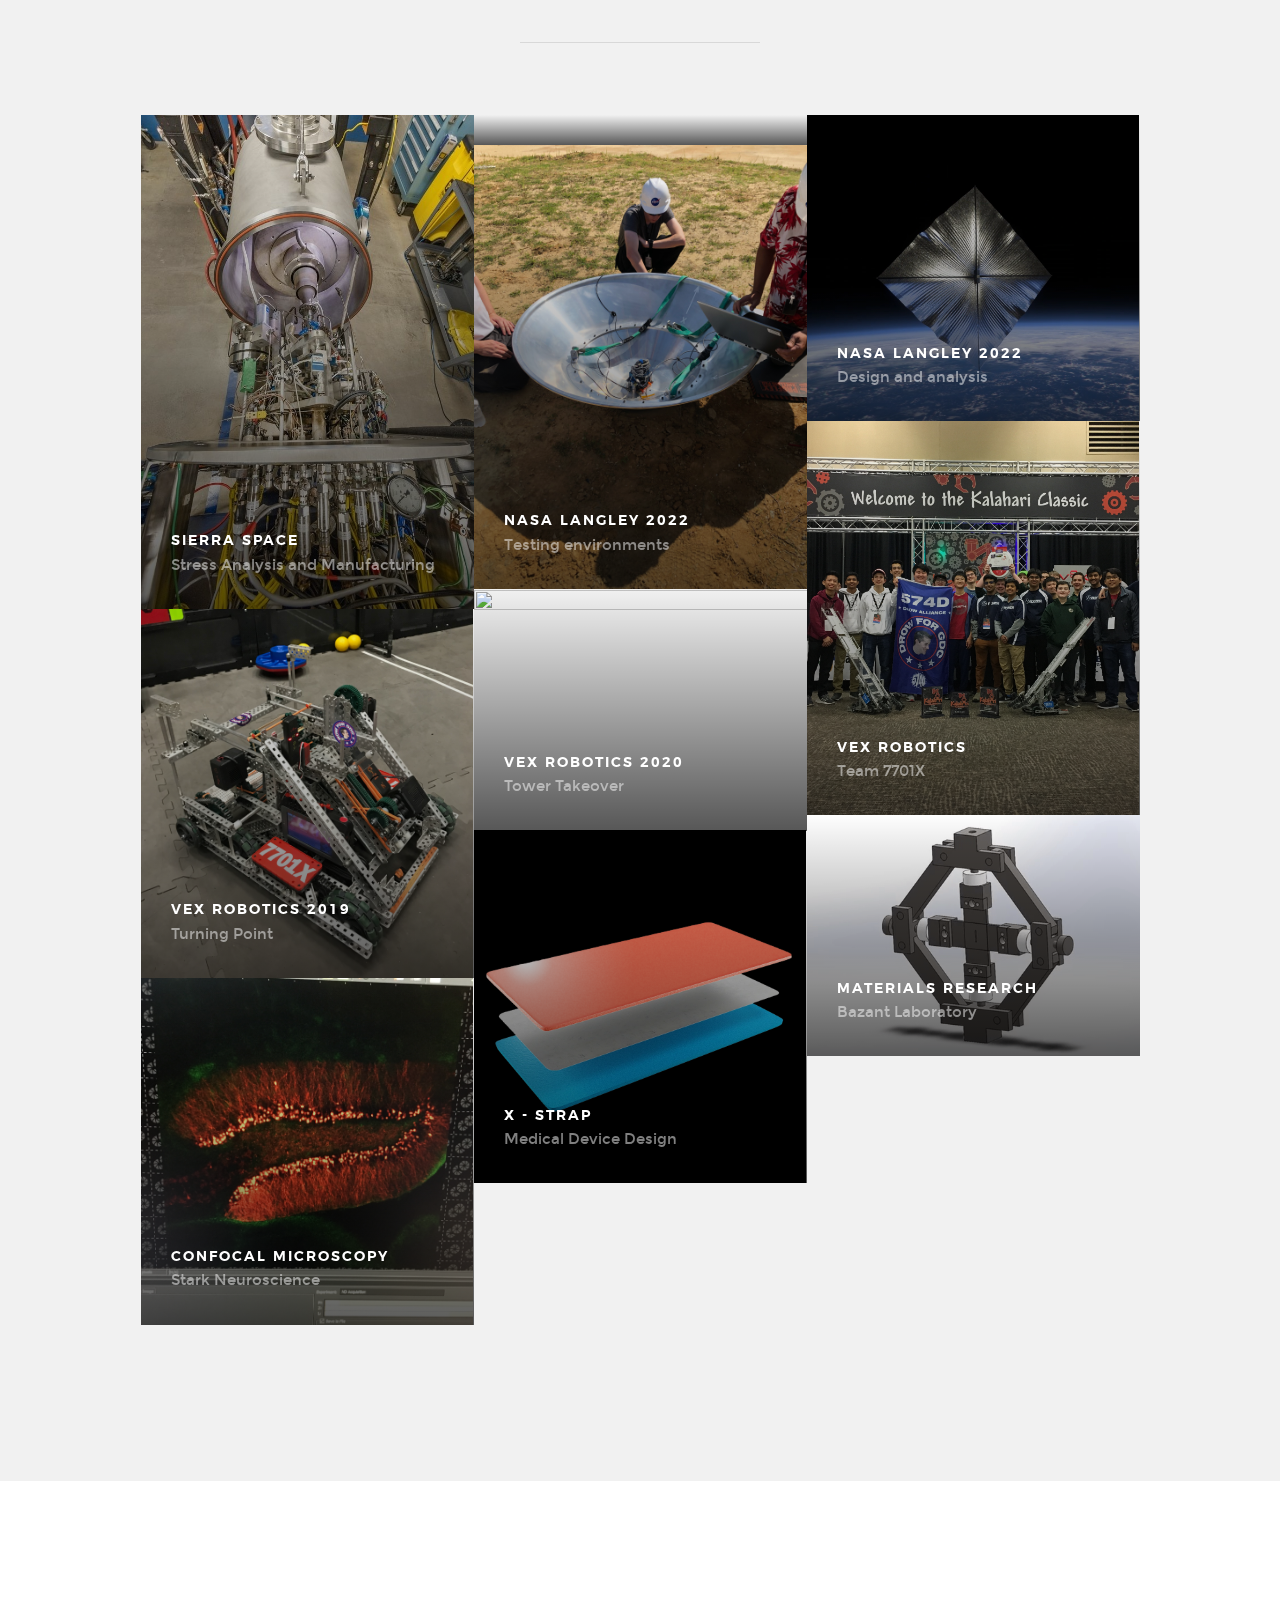
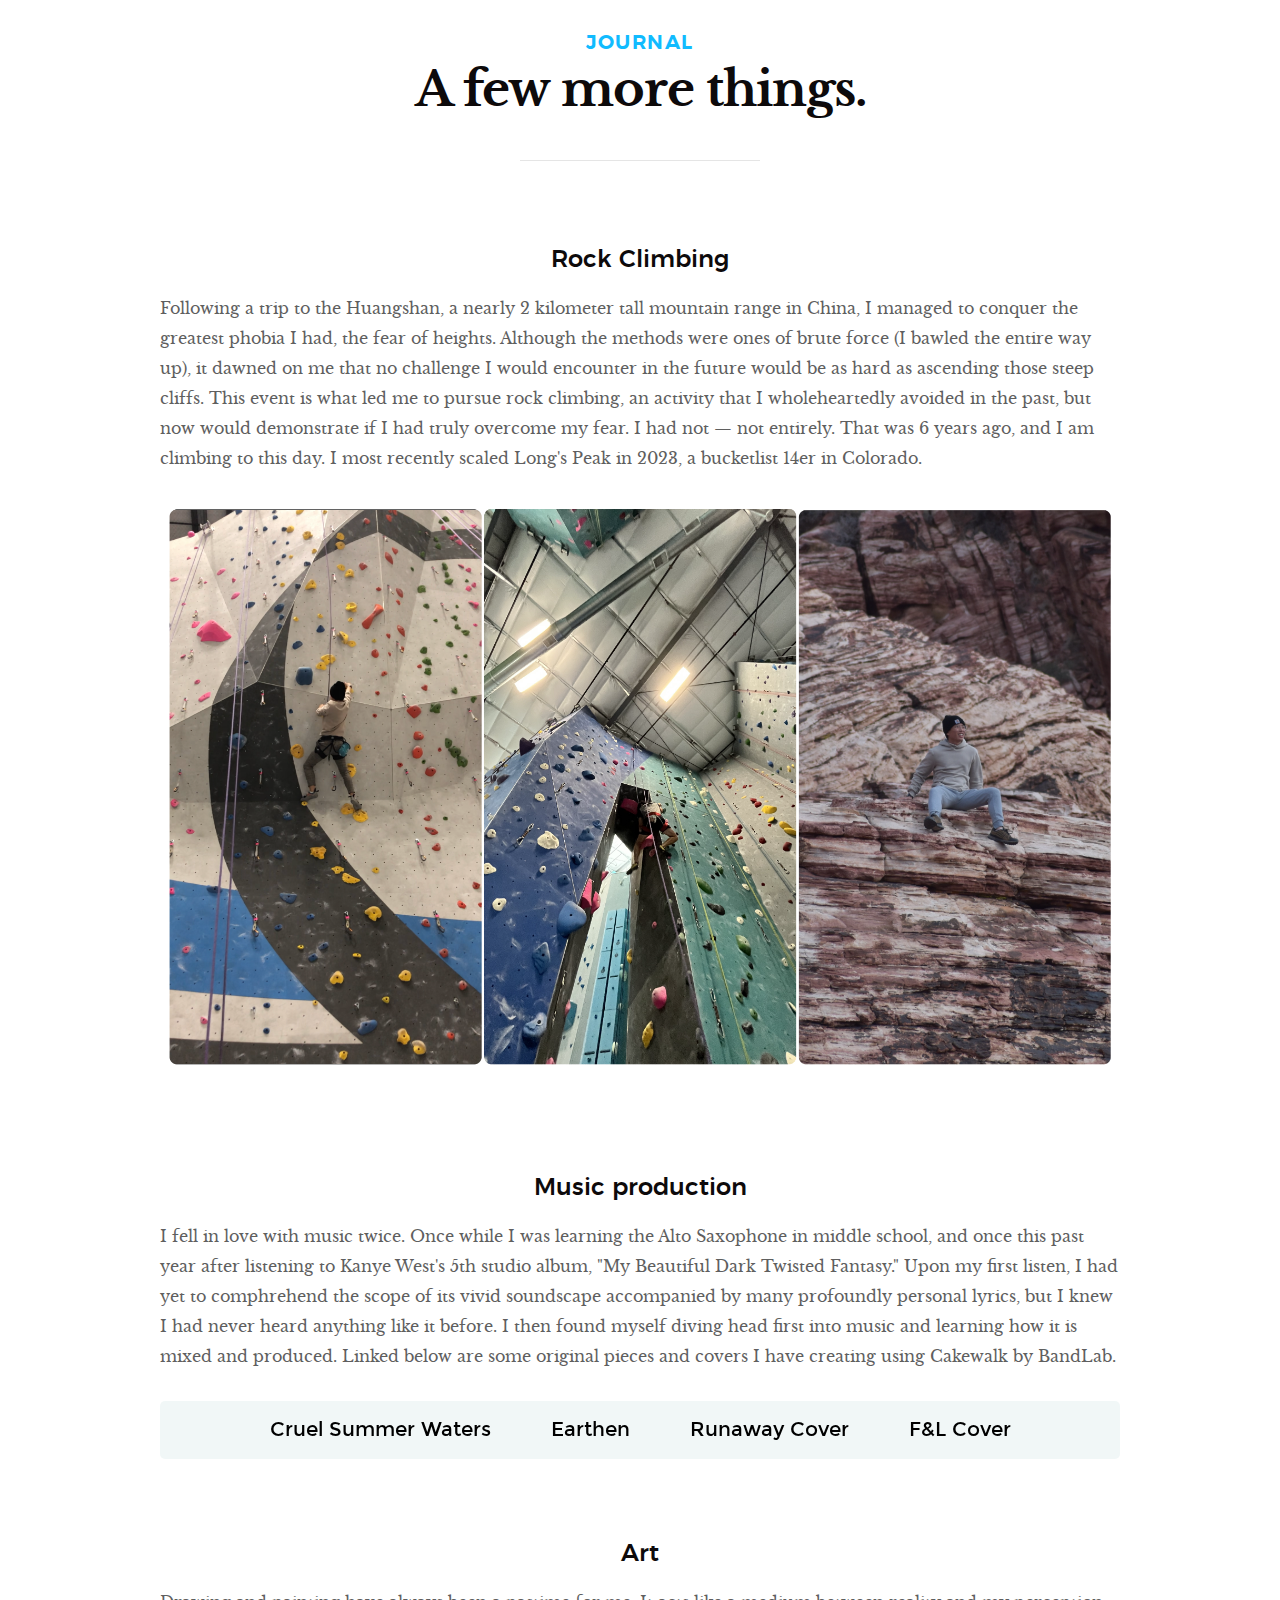
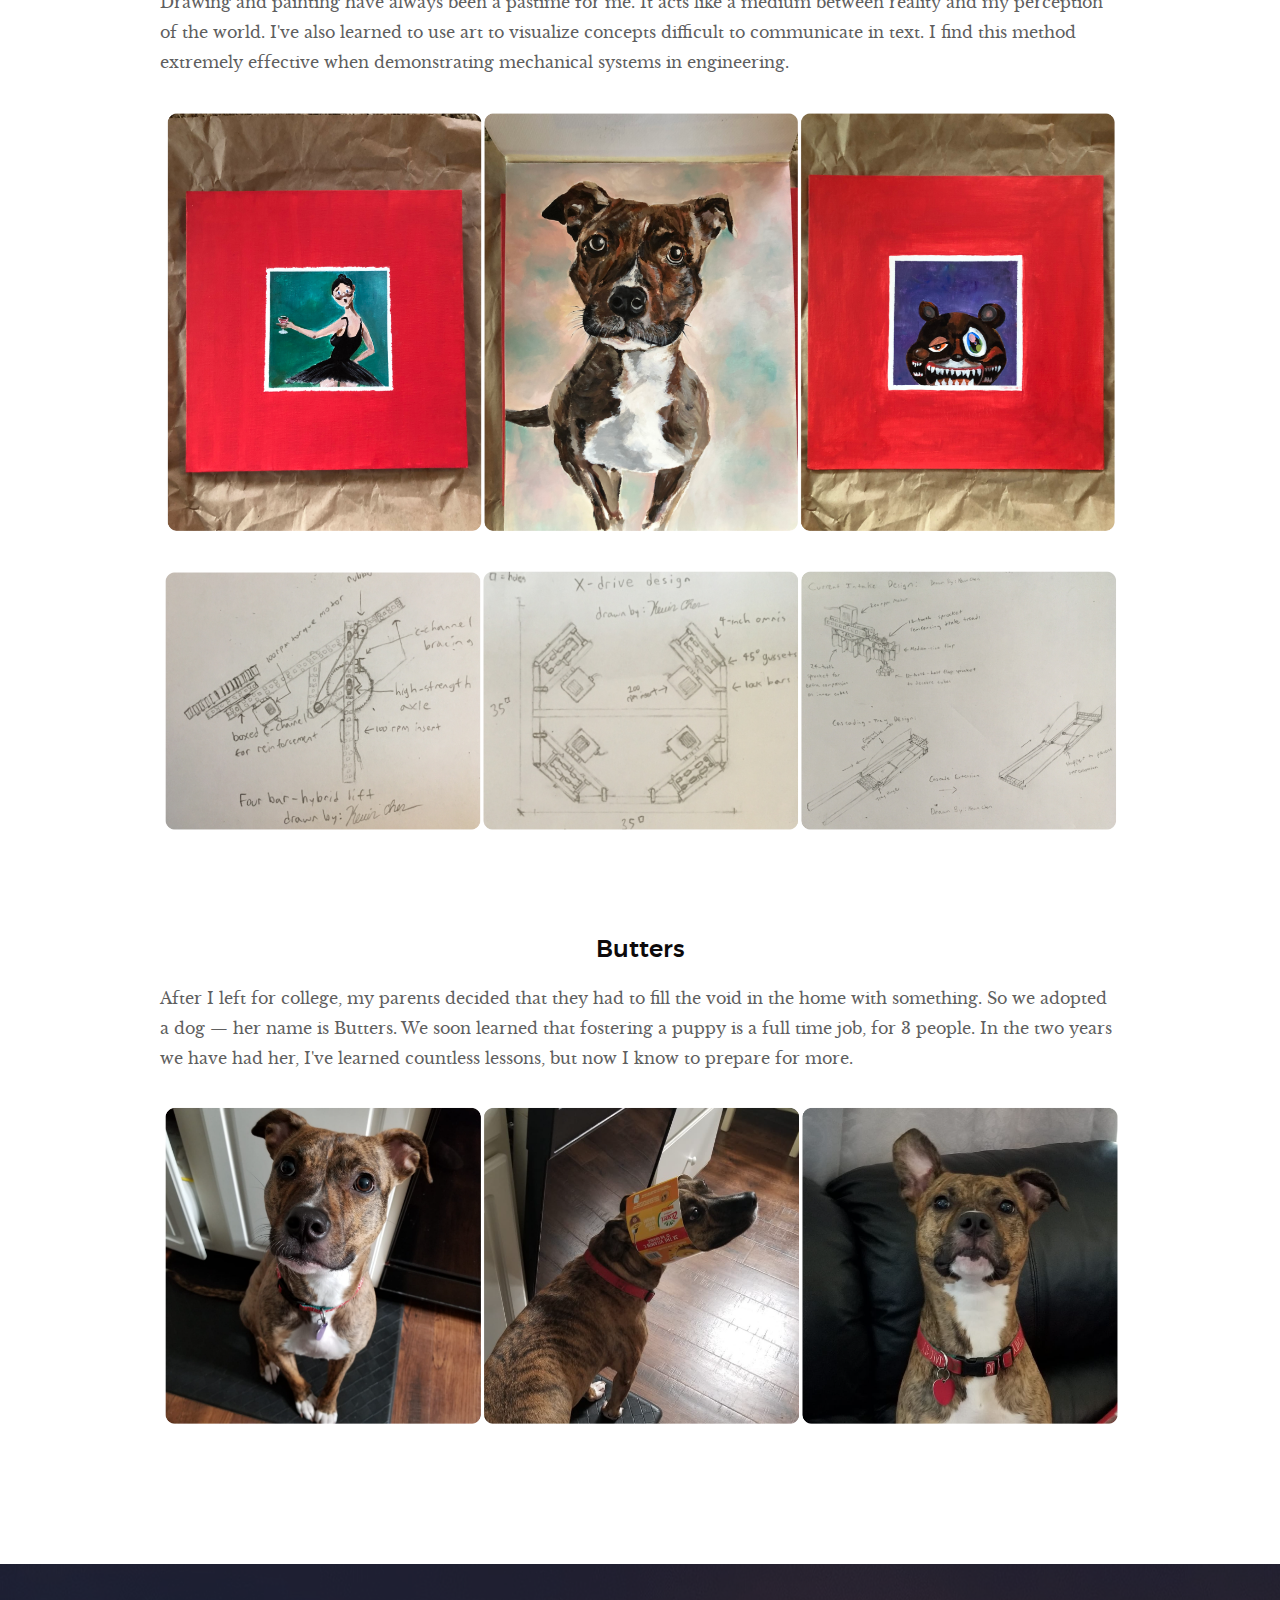
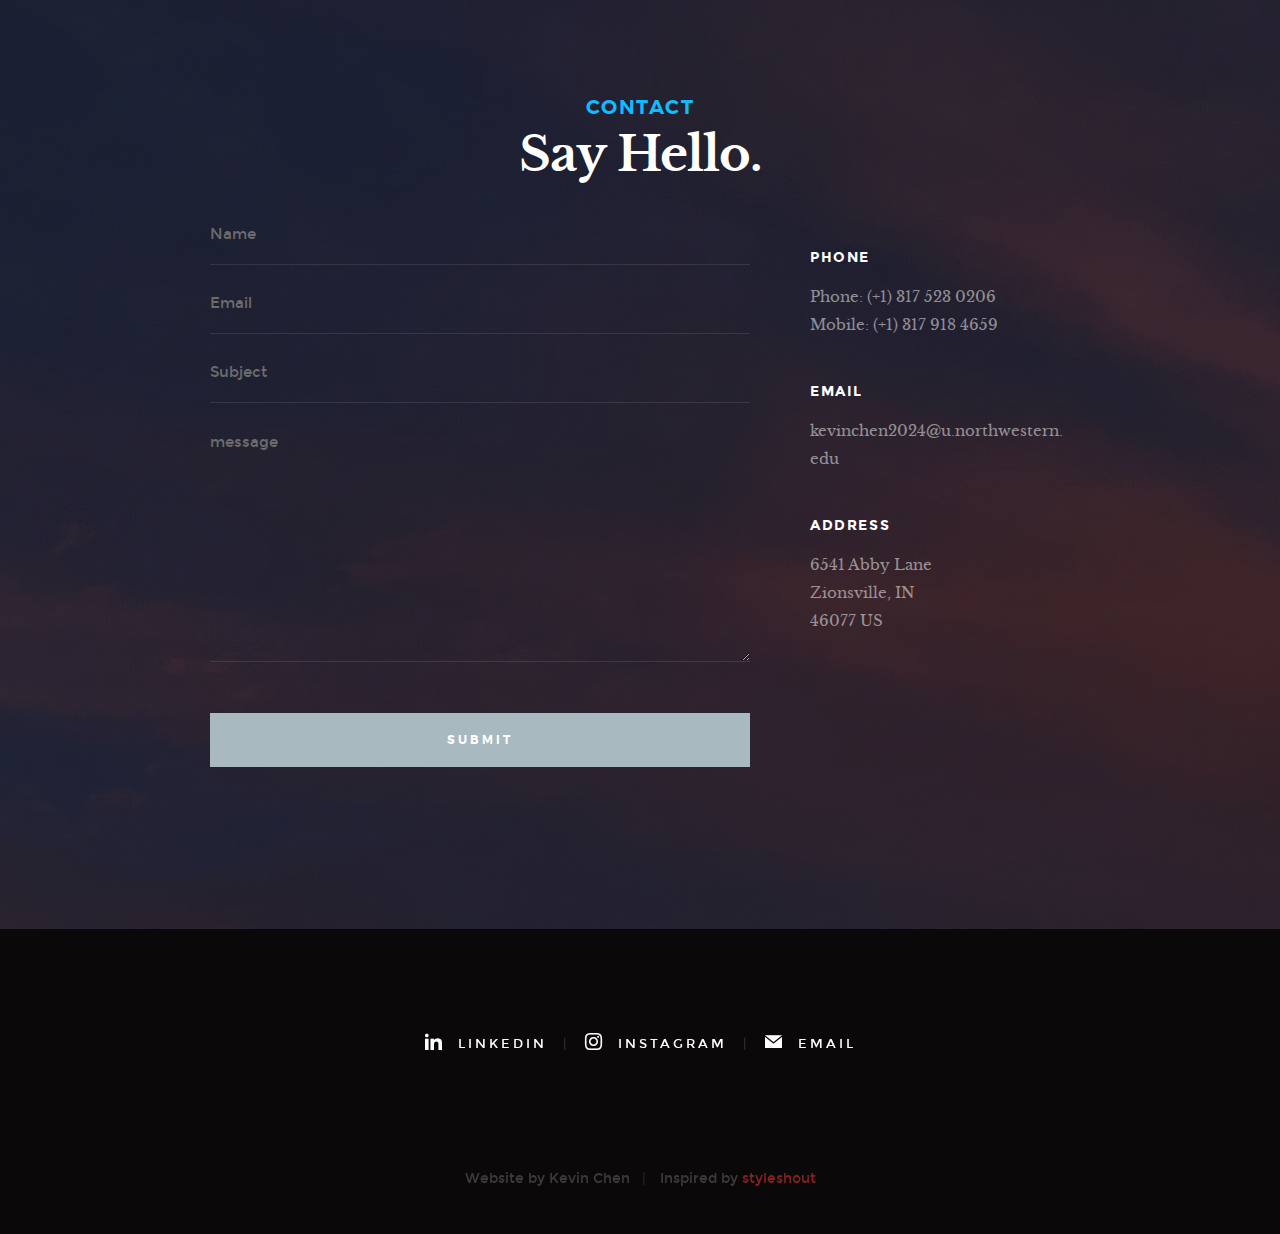
==== commit b626c673: "push test 77, housekeeping skills updates etc" ====
--- a/index.html
+++ b/index.html
@@ -157,14 +157,14 @@
                             </thead>
                             <tbody>
                             <tr>
-                                <td>SolidWorks</td>
+                                <td>SOLIDWORKS</td>
                                 <td>Stress & Fracture Analysis</td>
                                 <td>Water Jet & Diamond-Edged Saw</td>
 				<td>Python</td>
                             </tr>
                             <tr>
                                 <td>NX</td>
-                                <td>Confocal & Scanning Electron Microscope</td>
+                                <td>Solid & Hybrid Propulsion</td>
                                 <td>Conventional & CNC Machining</td>
 				<td>MATLAB</td>
                             </tr>
@@ -175,7 +175,7 @@
 				<td>HTML & CSS</td>
                             </tr>
 			    <tr>
-                                <td>Abaqus</td>
+                                <td>Ansys, Abaqus & Femap/NASTRAN</td>
 				<td>PID & Odometry</td>
                                 <td>FDM & SLA 3D-Printing</td>
                                 <td>ImageJ & Phantom Camera Control</td>
@@ -670,11 +670,11 @@
 		<h3>Rock Climbing</h3>
 		</div>
 
-                <p>Following a trip to the Huangshan, a nearly 2 kilometer tall mountain range in China, I managed to conquer the greatest phobia I had, the fear of heights. Although the methods were ones of brute force (I bawled the entire way up), it dawned on me that no challenge I would encounter in the future would be as hard as ascending those steep cliffs. This event is what led me to pursue rock climbing, an activity that I wholeheartedly avoided in the past, but now would demonstrate if I had truly overcome my fear. I had not — not entirely. That was 6 years ago, and I am climbing to this day.
+                <p>Following a trip to the Huangshan, a nearly 2 kilometer tall mountain range in China, I managed to conquer the greatest phobia I had, the fear of heights. Although the methods were ones of brute force (I bawled the entire way up), it dawned on me that no challenge I would encounter in the future would be as hard as ascending those steep cliffs. This event is what led me to pursue rock climbing, an activity that I wholeheartedly avoided in the past, but now would demonstrate if I had truly overcome my fear. I had not — not entirely. That was 6 years ago, and I am climbing to this day. I most recently scaled Long's Peak in 2023, a bucketlist 14er in Colorado.
                 </p>
 
 		<p>
-		<img src="images/slice1.png" alt="">
+		<img src="images/climb_combined.png" alt="">
                 </p>
 
 		<div class="col-full text-center">
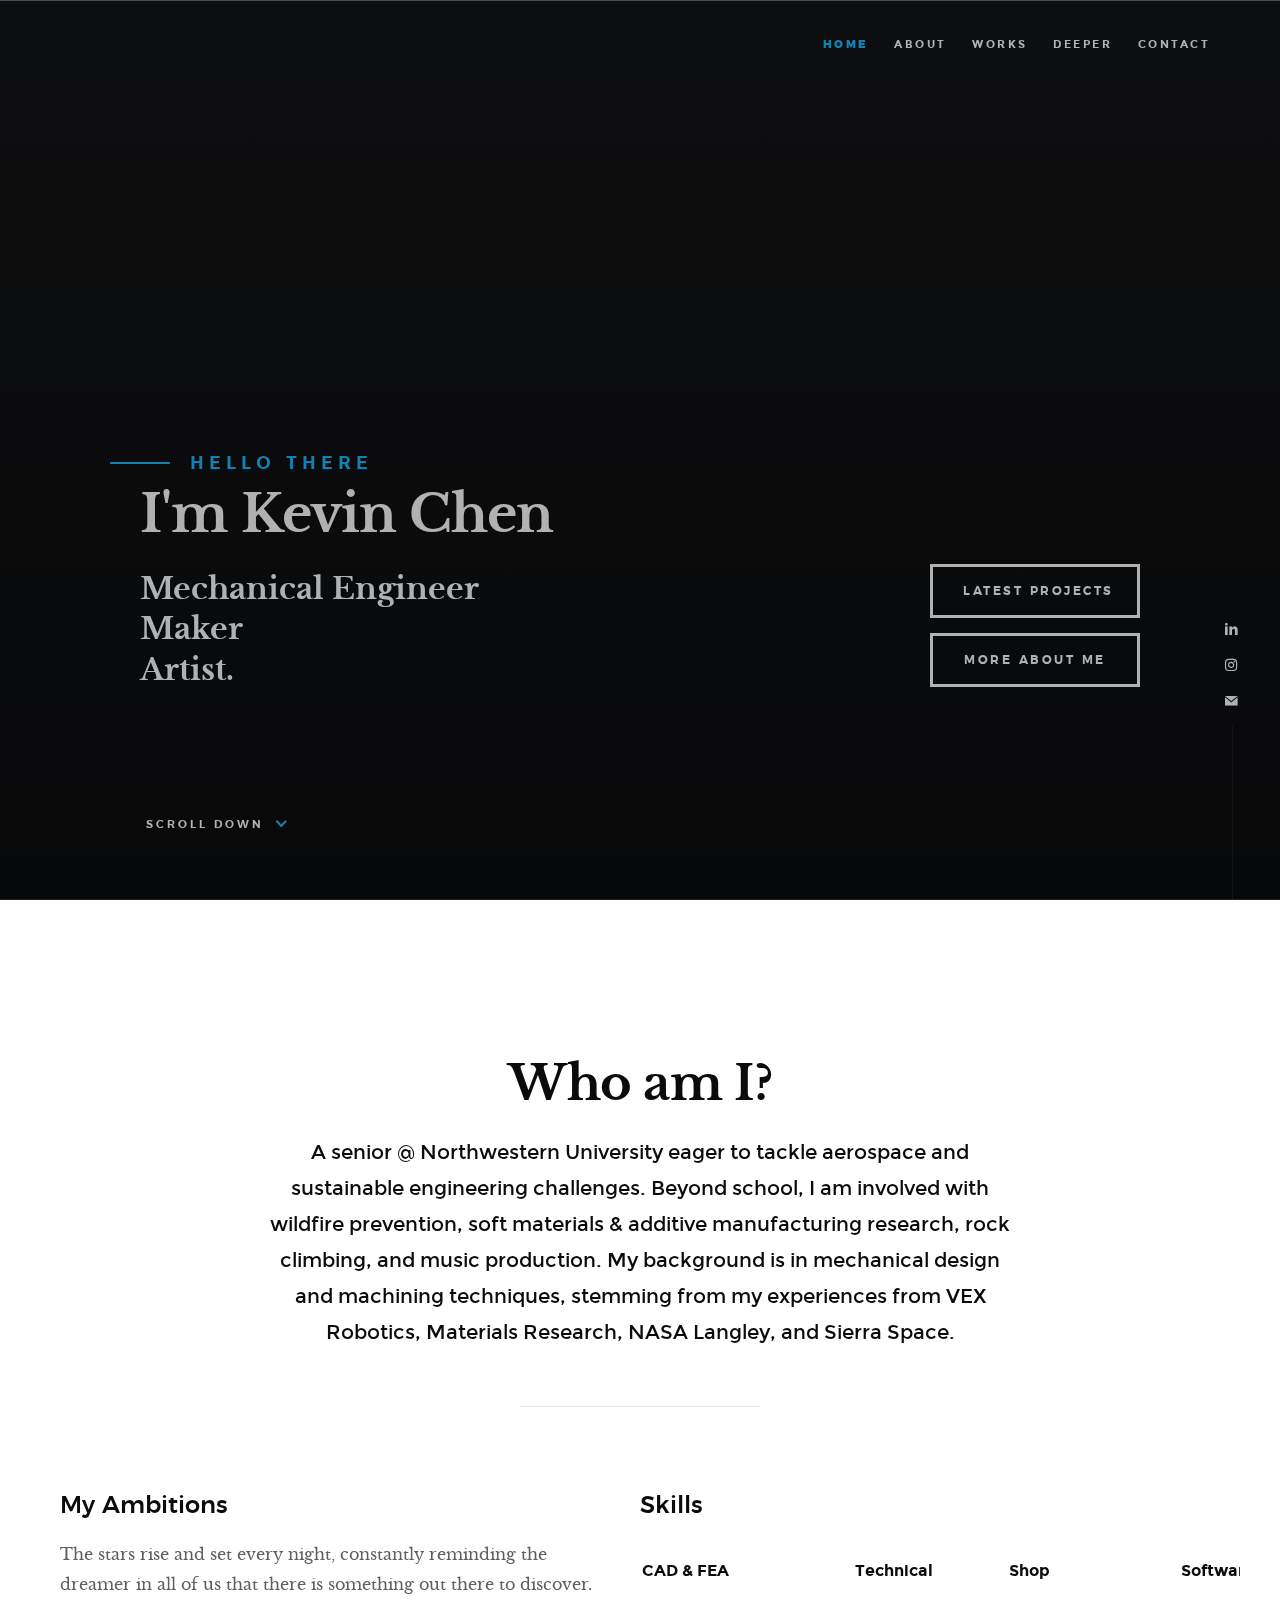
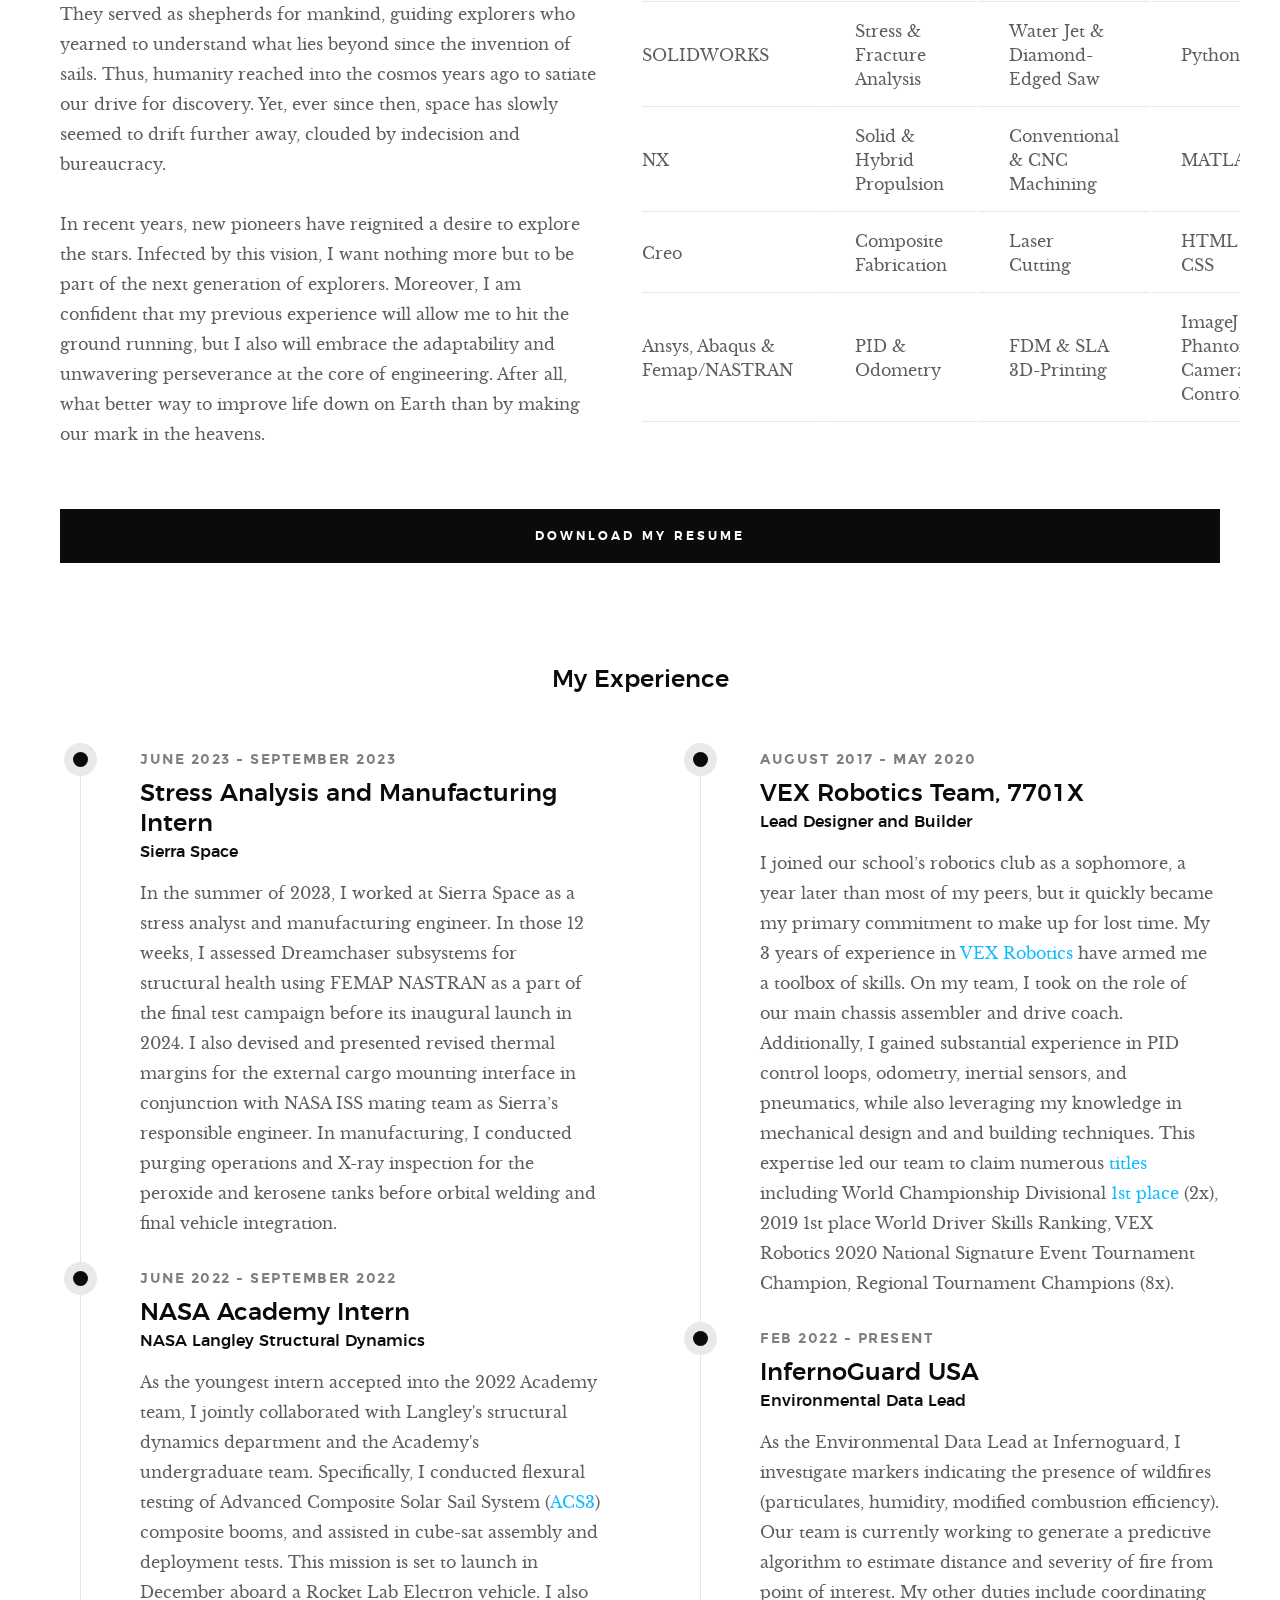
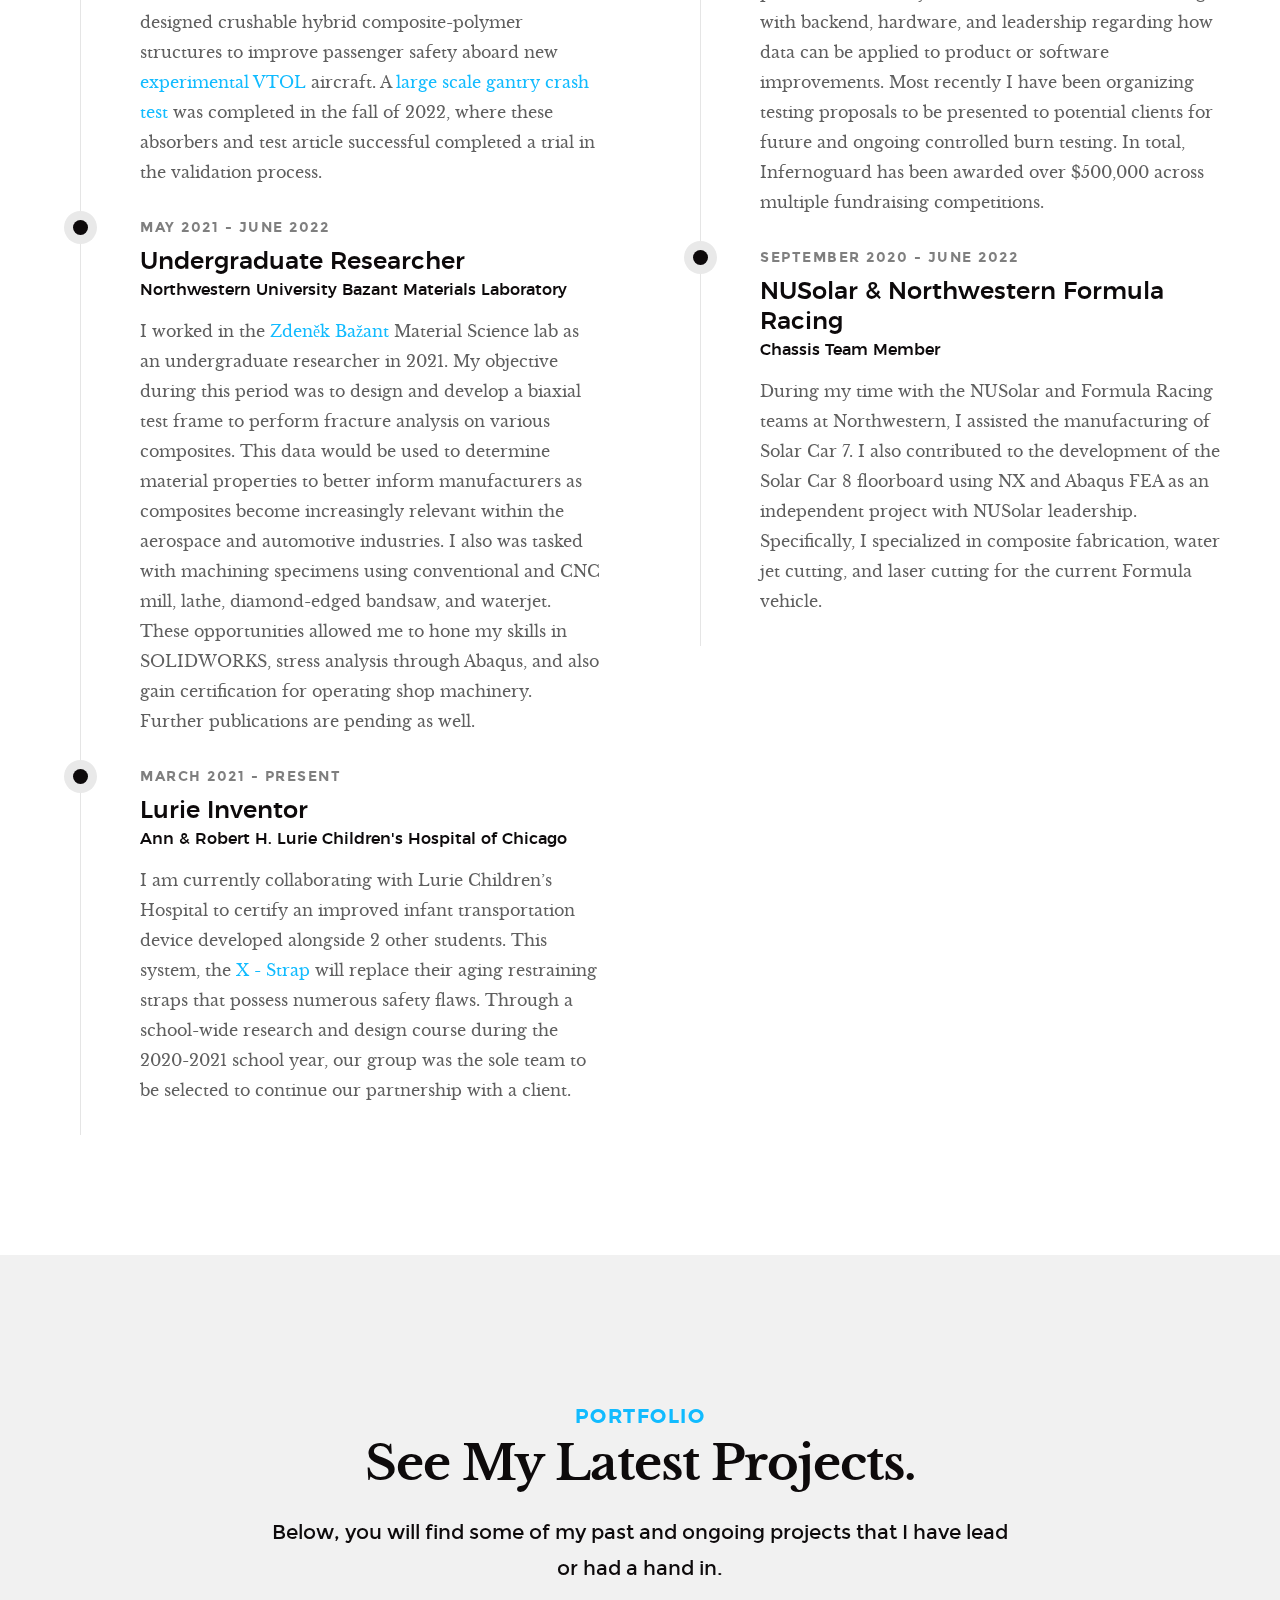
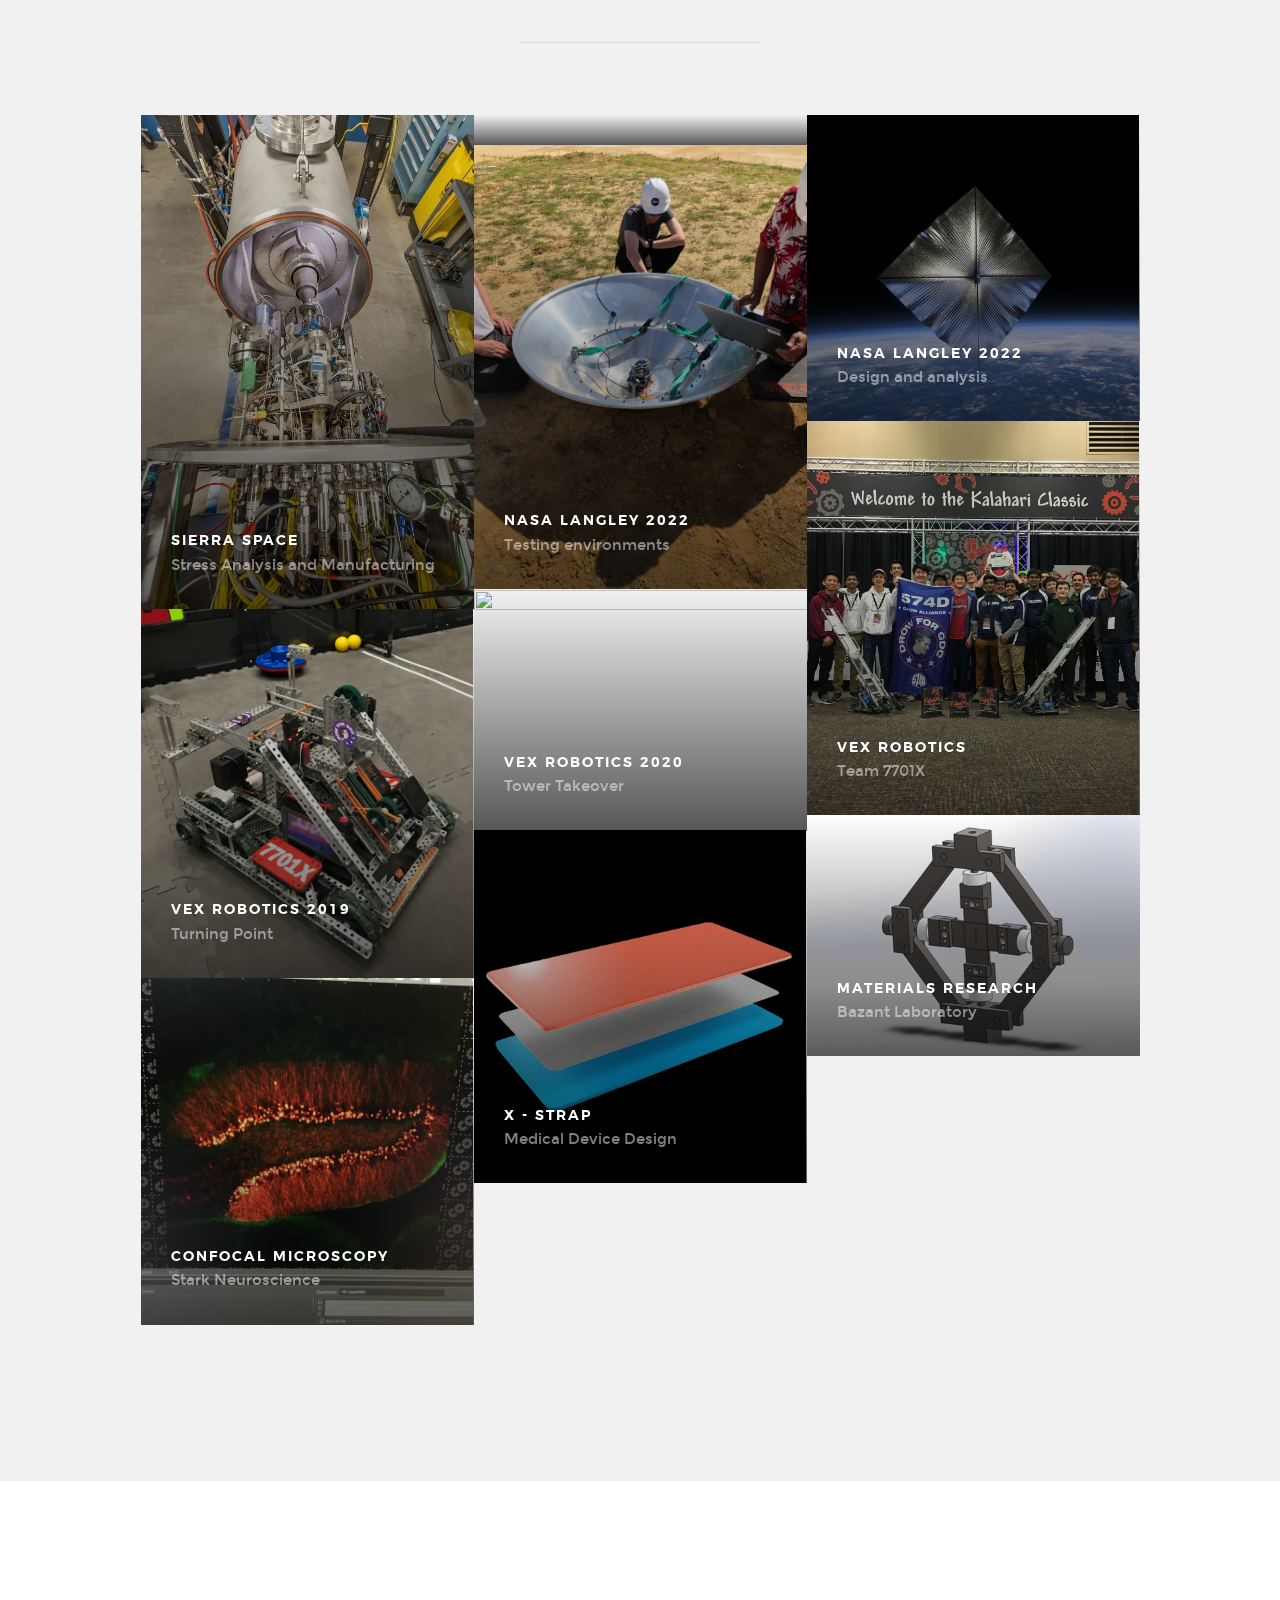
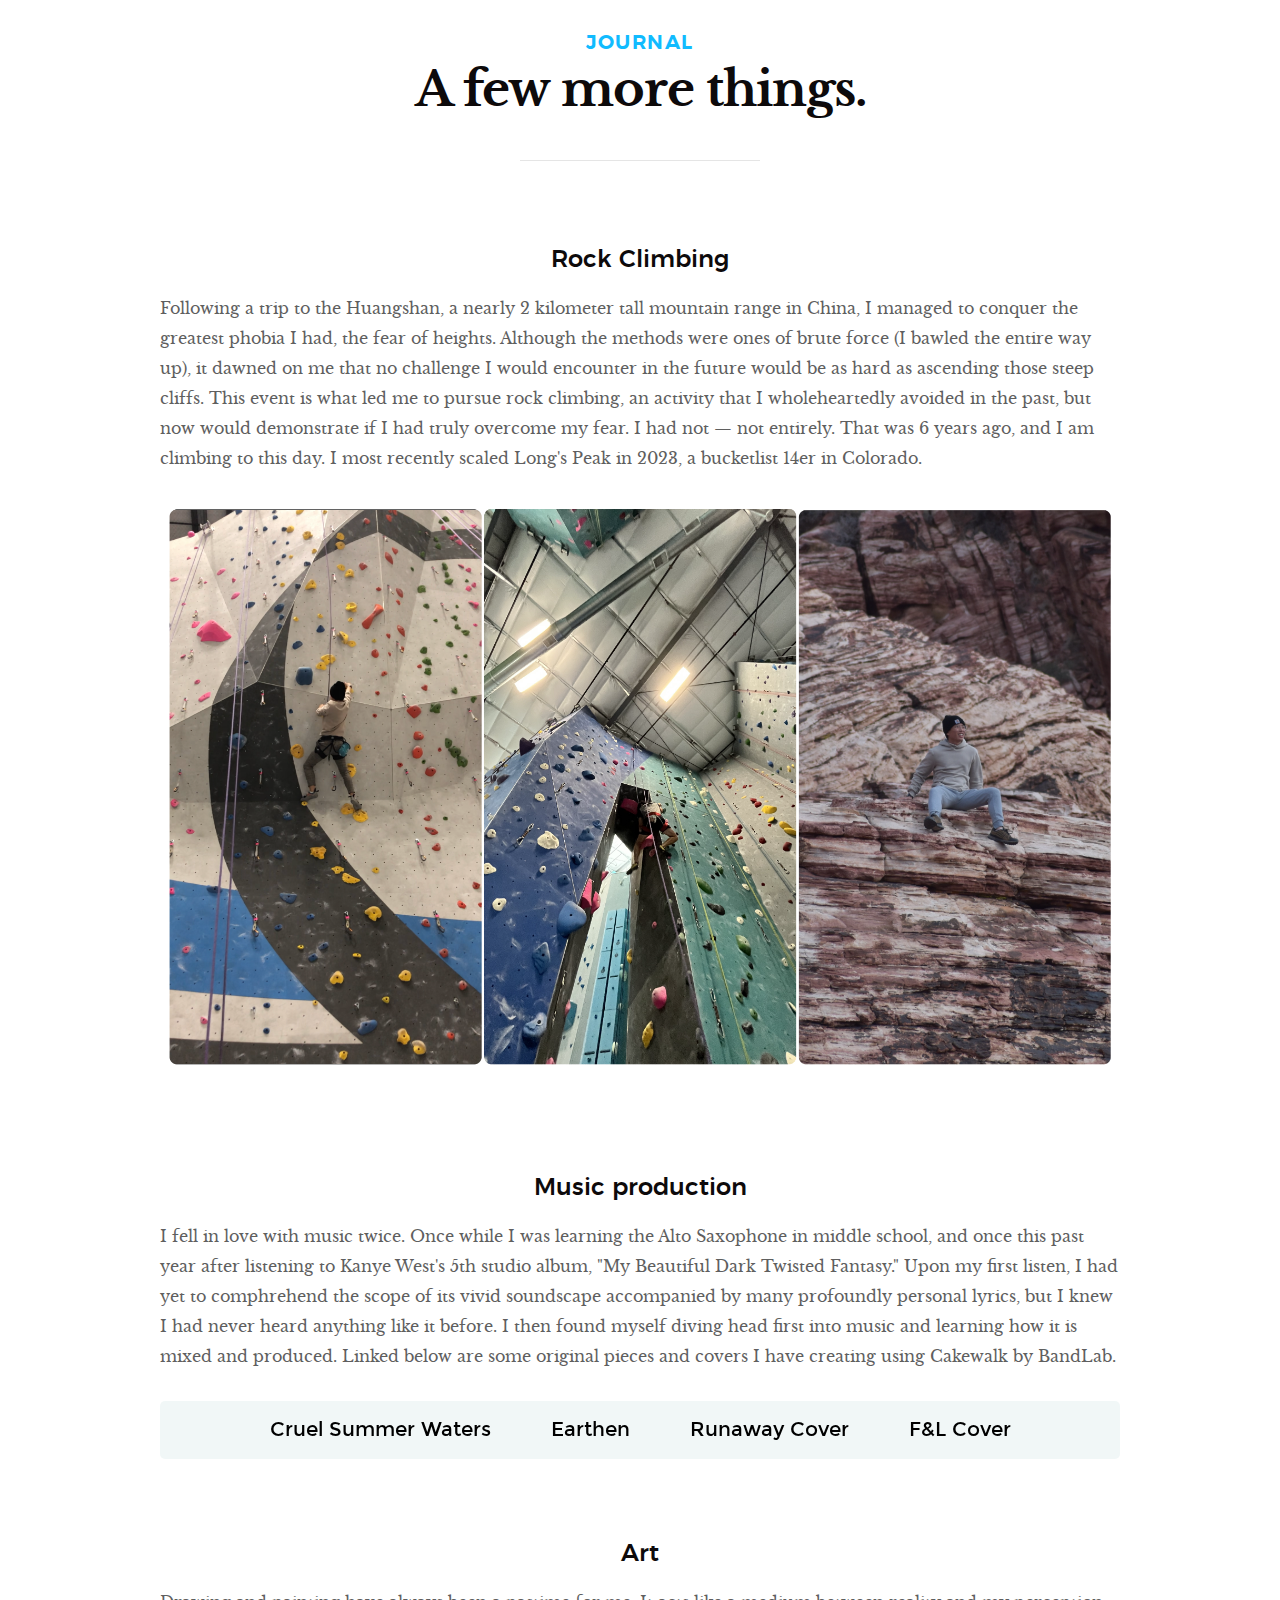
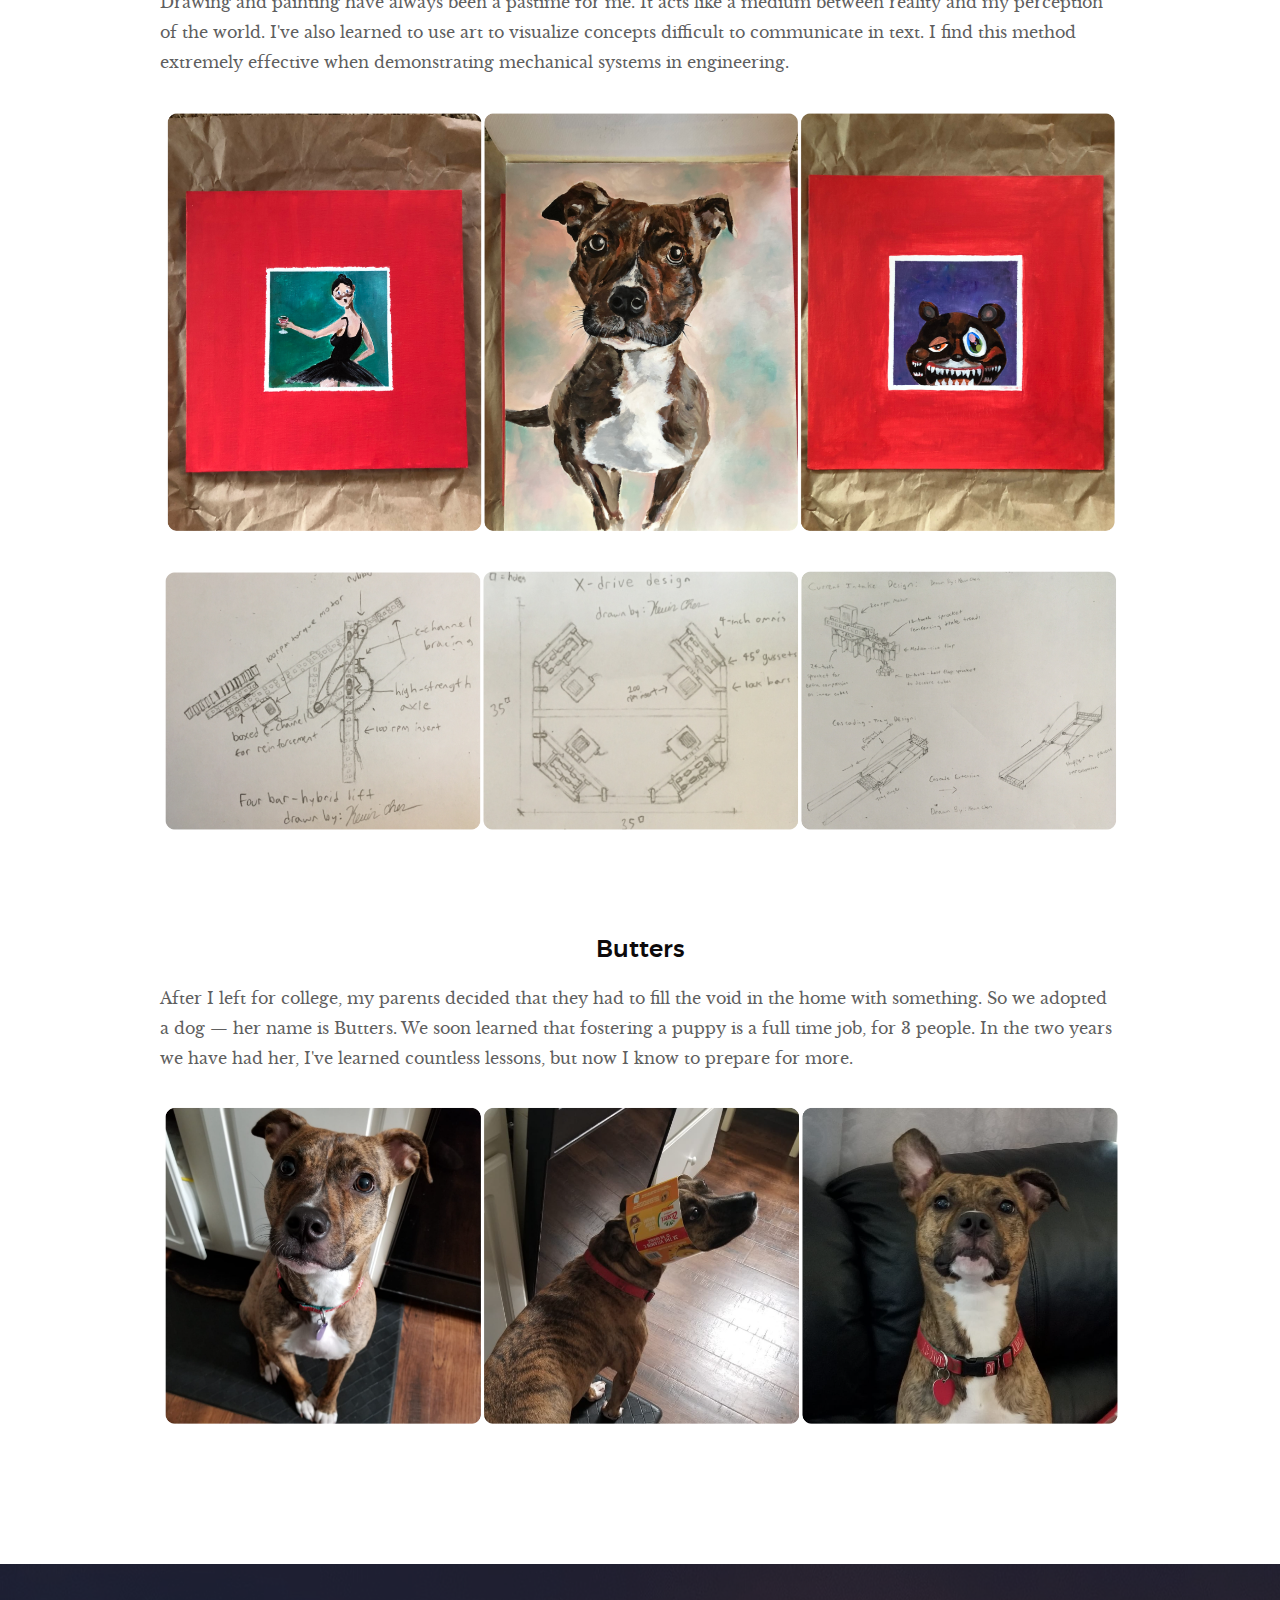
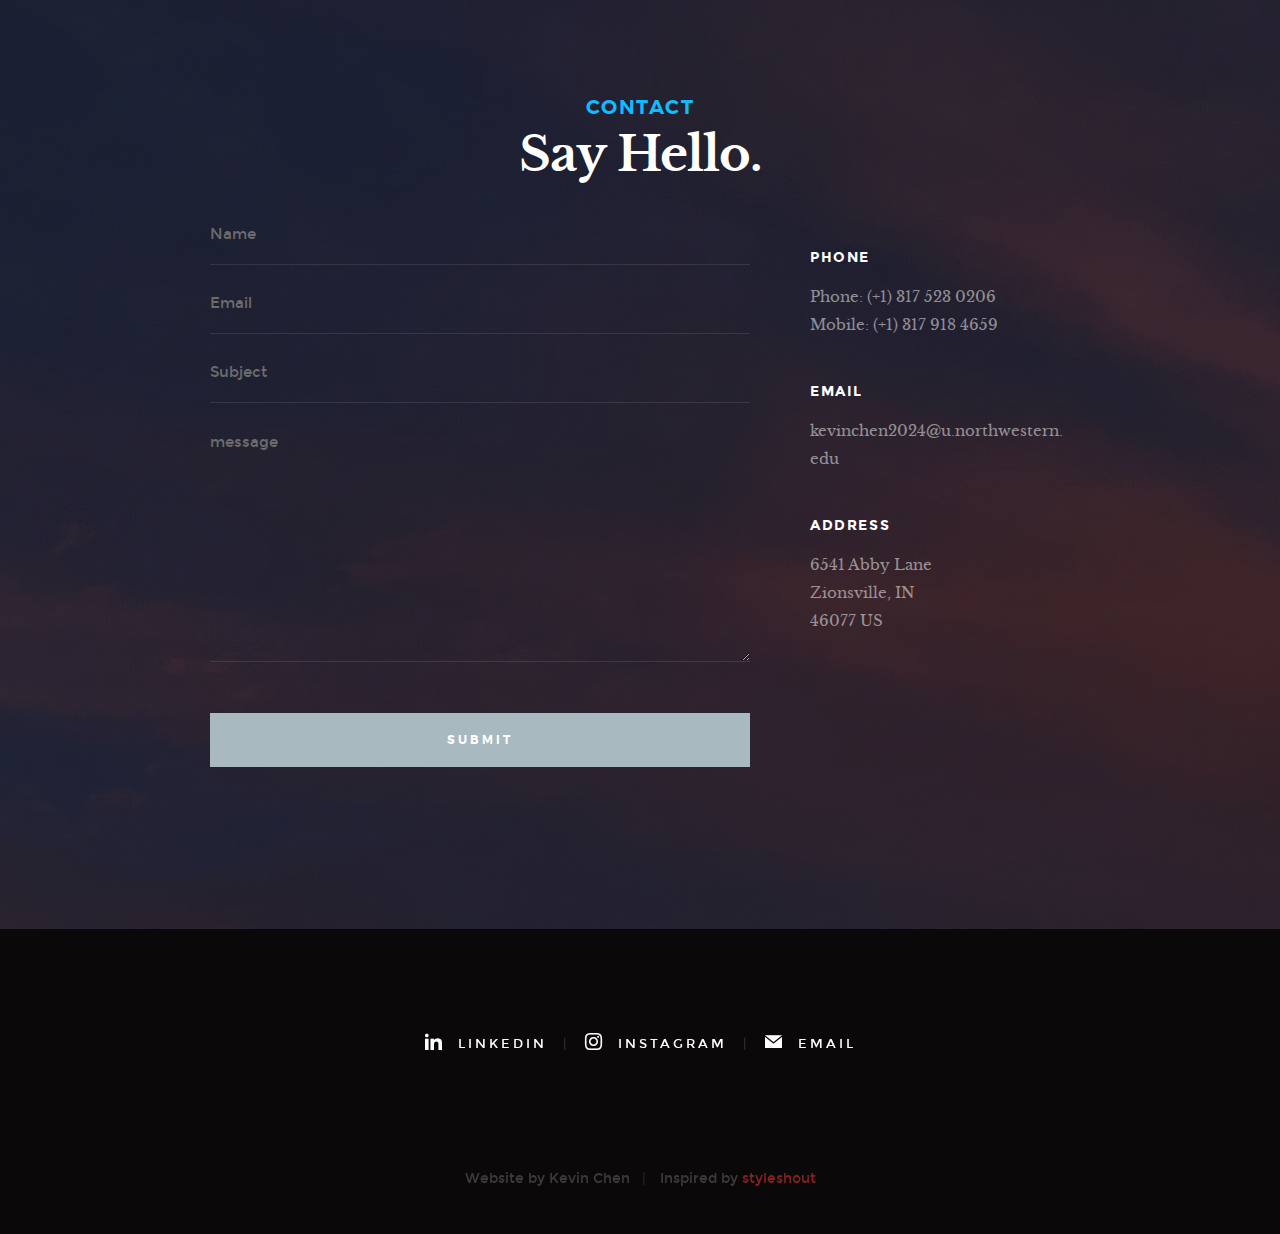
==== commit 646d2b11: "push test 79, who am i changes update to senior and current work" ====
--- a/index.html
+++ b/index.html
@@ -126,7 +126,7 @@
         <div class="row narrow section-intro has-bottom-sep">
             <div class="col-full text-center">
                 <h1>Who am I?</h1>
-                <p class="lead">A junior @ Northwestern University with a knack for aerospace and sustainable engineering. Beyond school, I am involved with wildfire prevention, designing medical devices, and music production. My background is in mechanical design and machining techniques, stemming from my experience from VEX Robotics, Materials Research, and NASA Langley.</p>
+                <p class="lead">A senior @ Northwestern University eager to tackle aerospace and sustainable engineering challenges. Beyond school, I am involved with wildfire prevention, soft materials & additive manufacturing research, rock climbing, and music production. My background is in mechanical design and machining techniques, stemming from my experiences from VEX Robotics, Materials Research, NASA Langley, and Sierra Space.</p>
             </div>
         </div>
 
